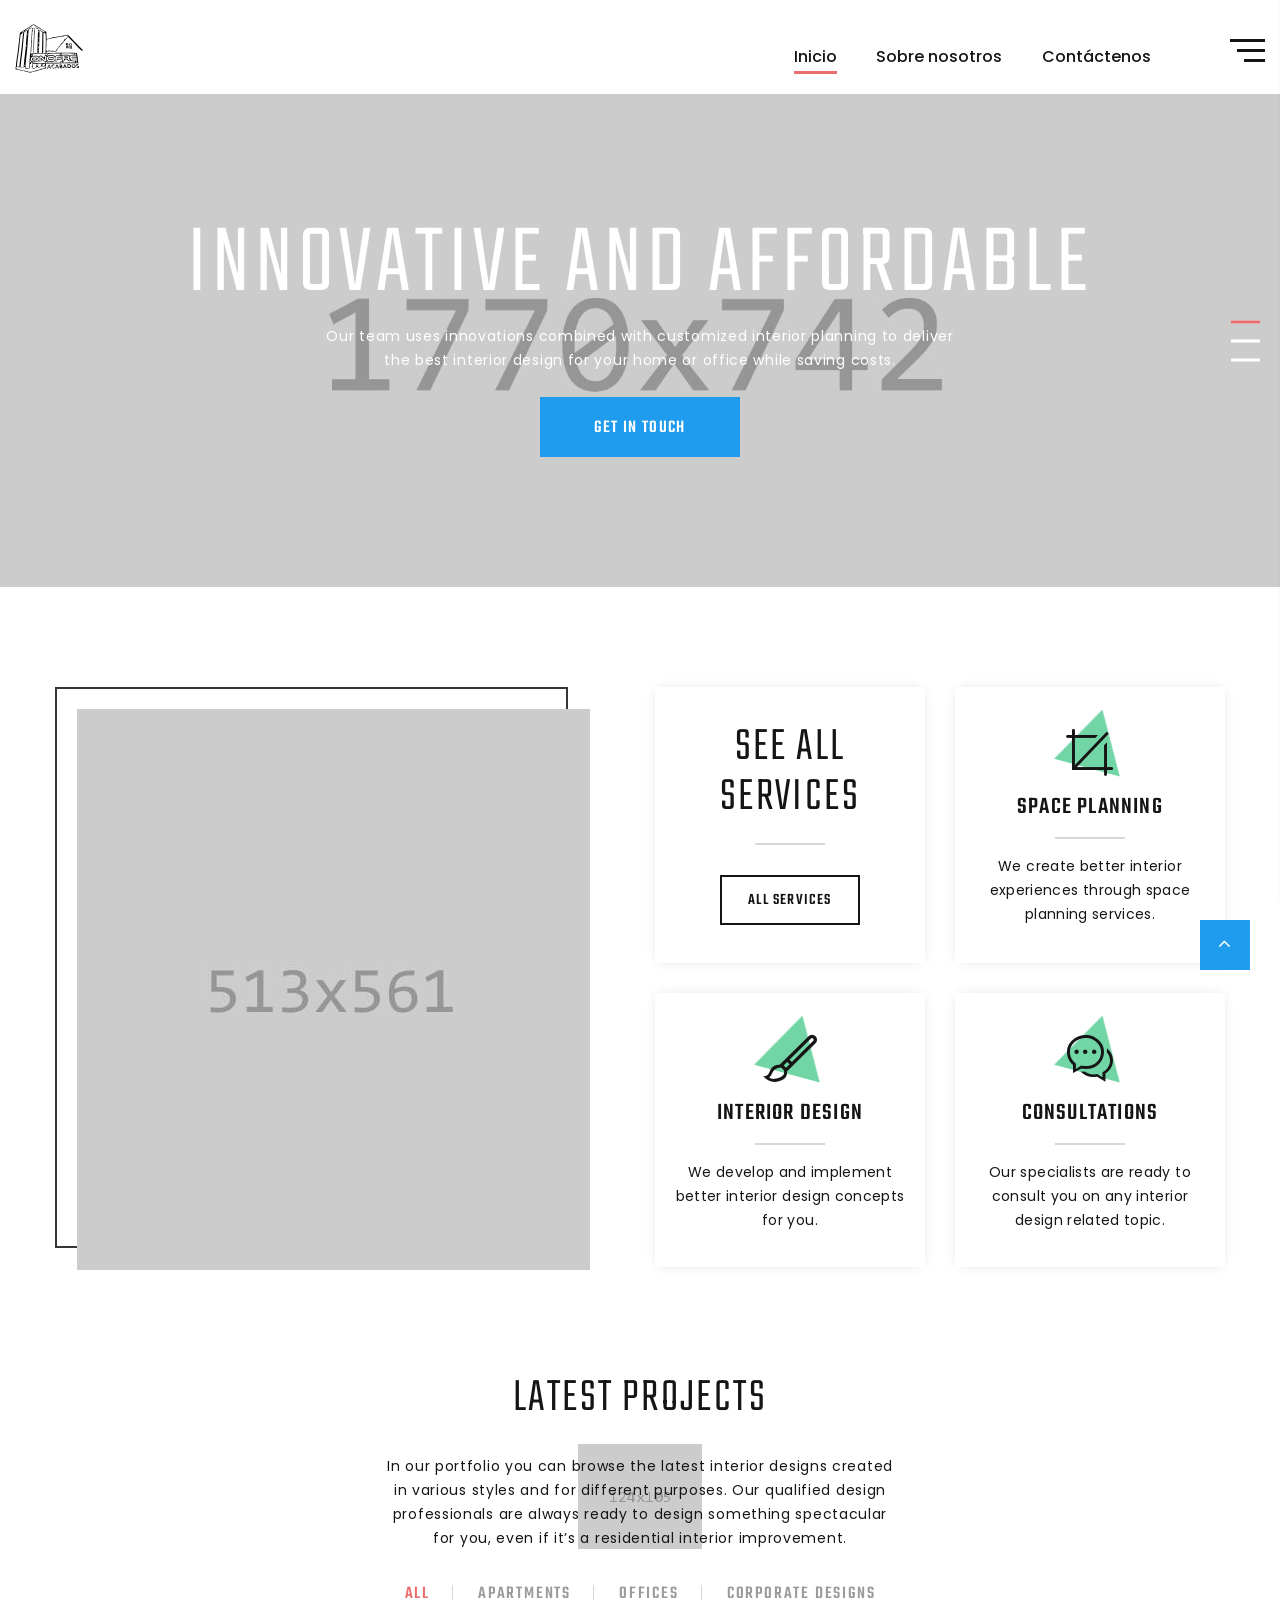
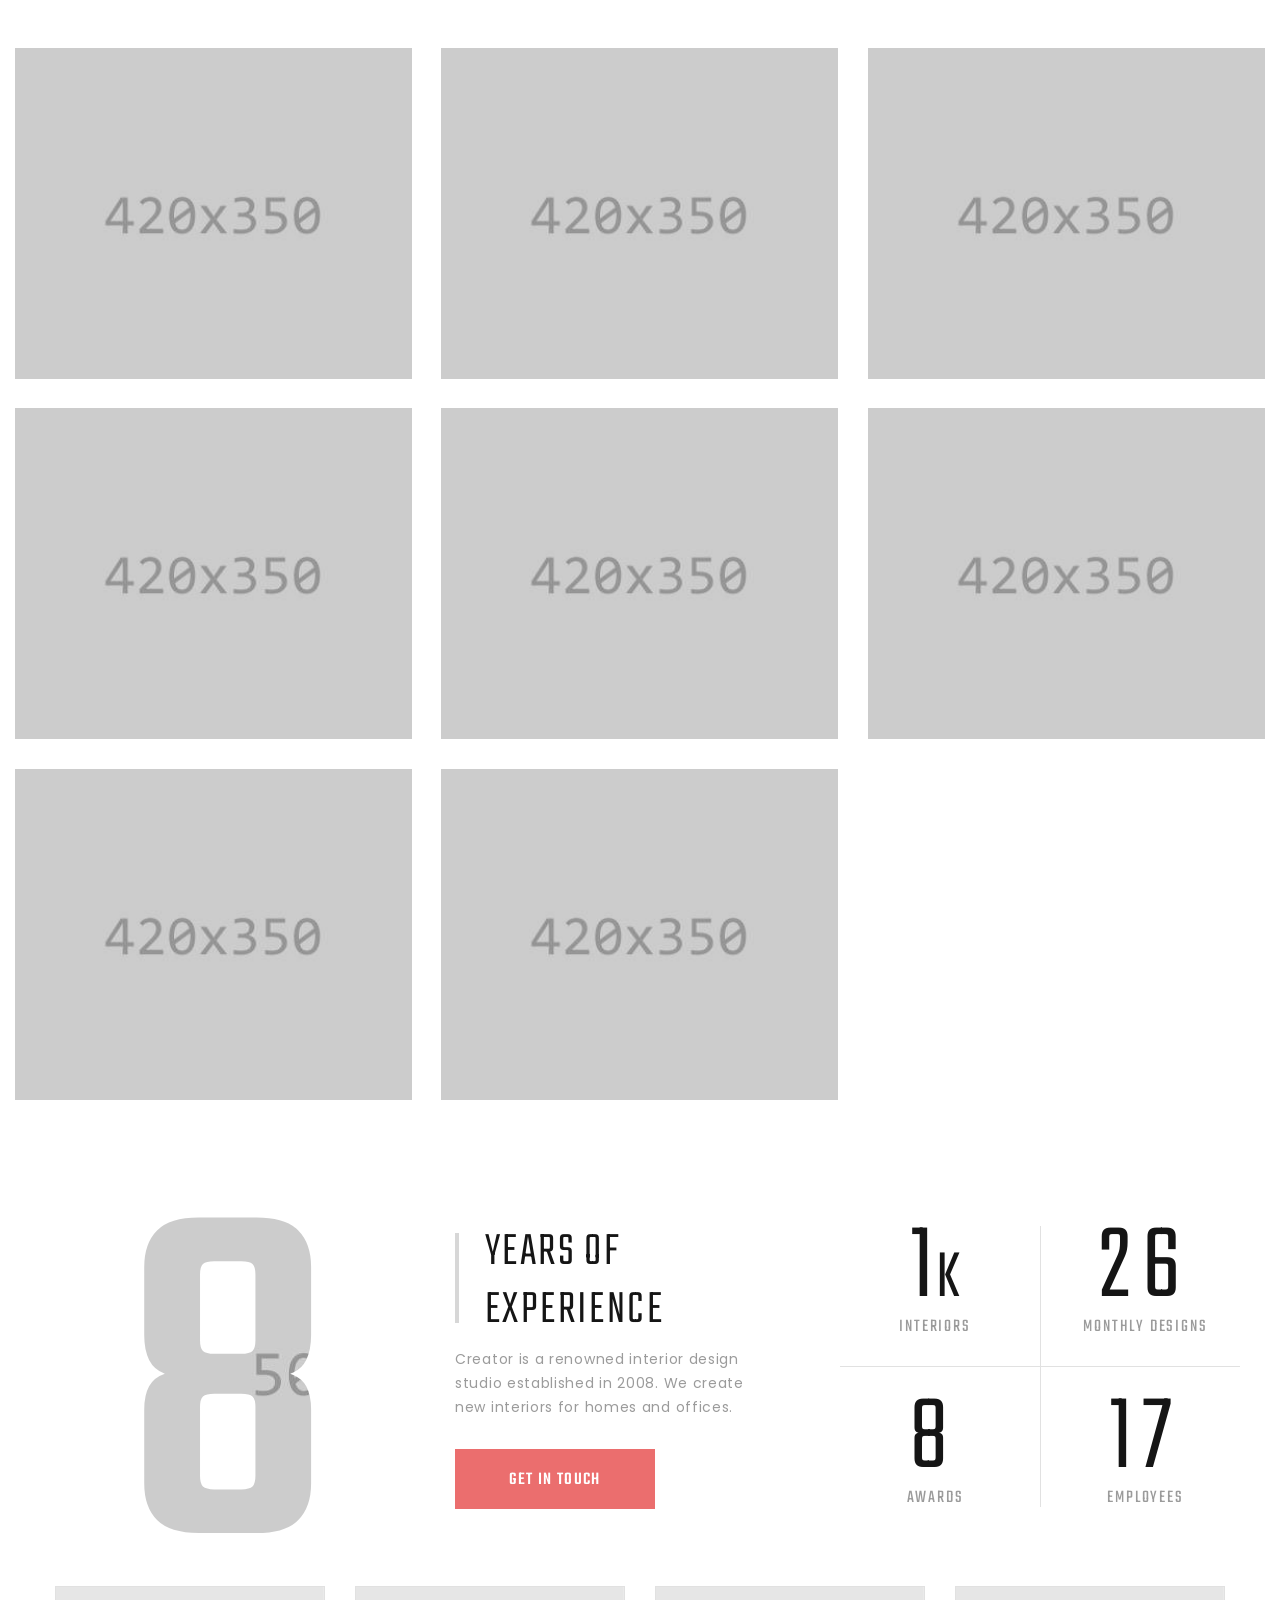
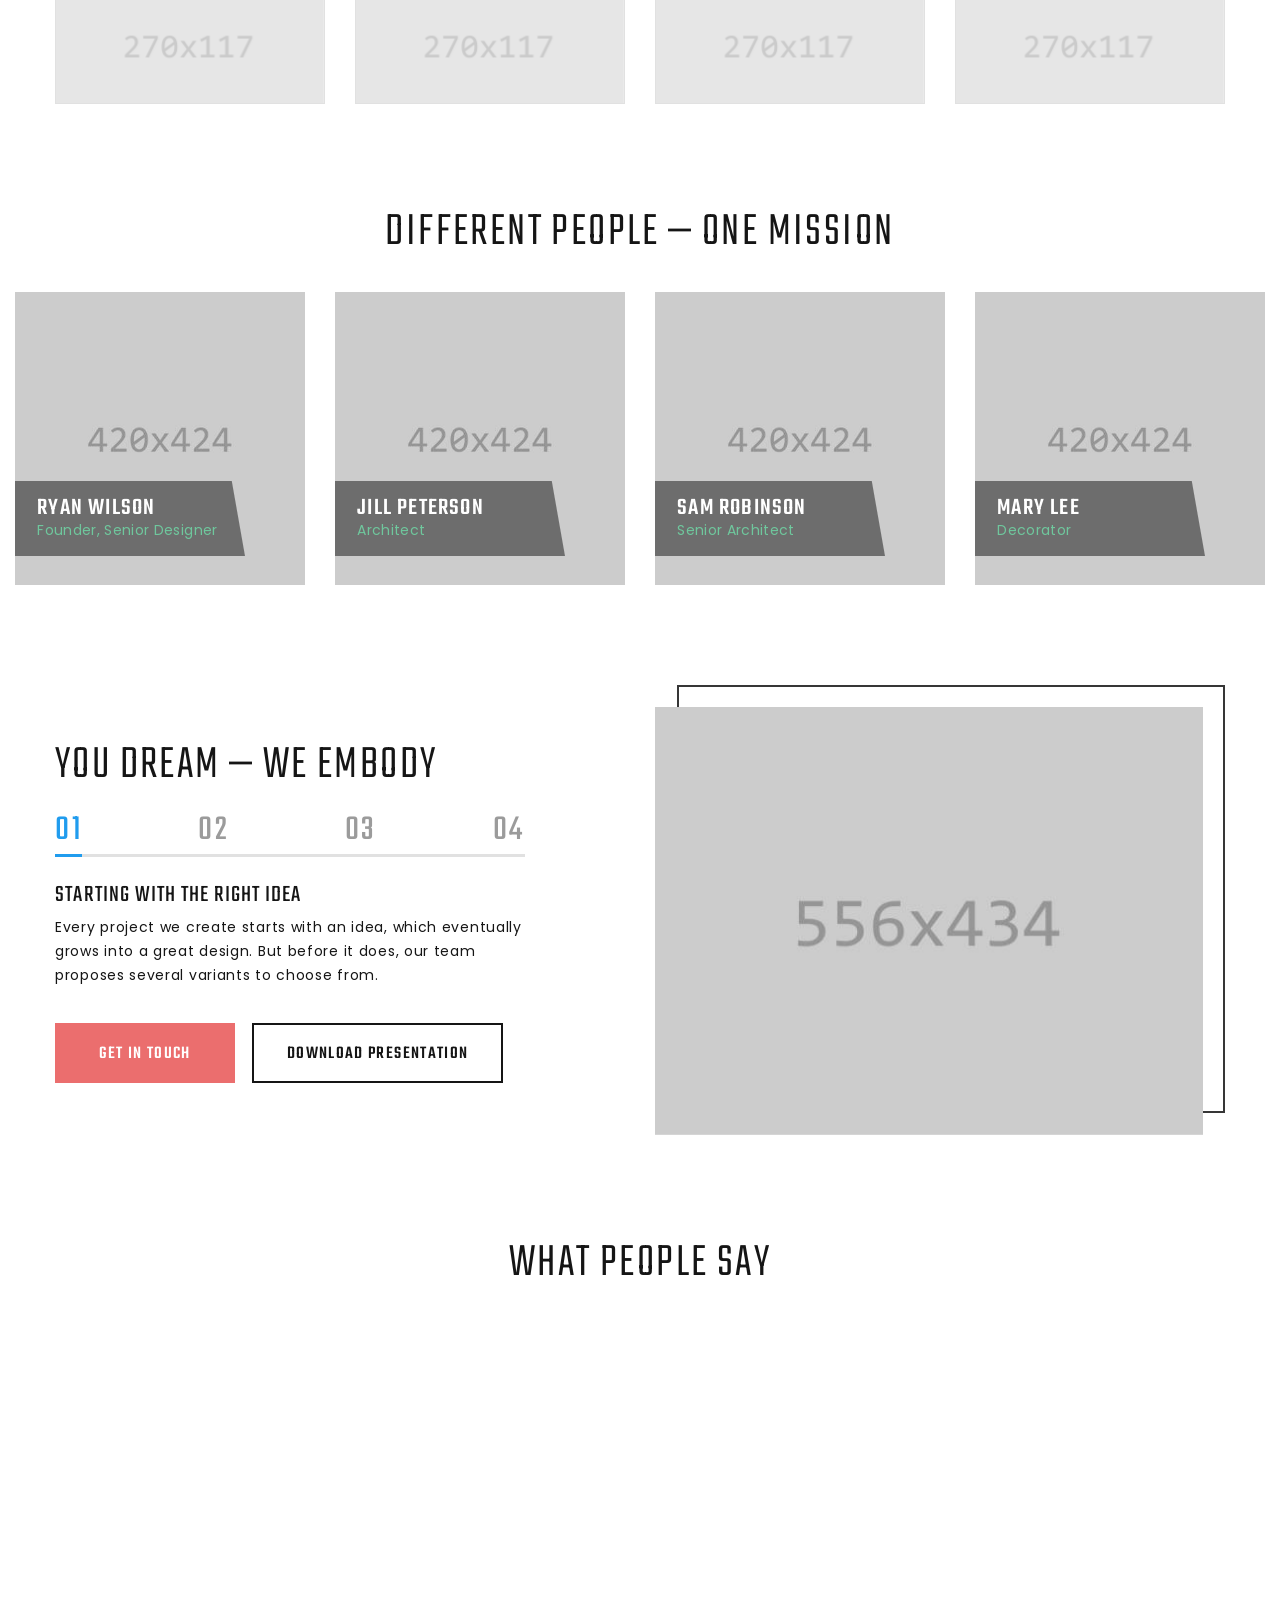
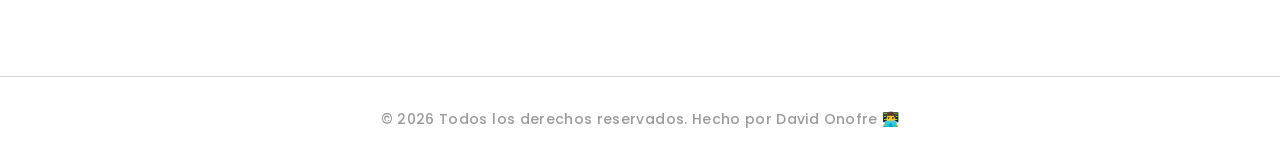
==== index.html @ a5a7d346 "Remove latest blog posts section from index.html" ====
<!DOCTYPE html>
<html class="wide wow-animation" lang="en">

<head>
  <title>Home</title>
  <meta name="format-detection" content="telephone=no">
  <meta name="viewport"
    content="width=device-width, height=device-height, initial-scale=1.0, maximum-scale=1.0, user-scalable=0">
  <meta http-equiv="X-UA-Compatible" content="IE=edge">
  <meta charset="utf-8">
  <link rel="icon" href="images/favicon.ico" type="image/x-icon">
  <!-- Stylesheets-->
  <link rel="stylesheet" type="text/css"
    href="//fonts.googleapis.com/css?family=Poppins:400,500%7CTeko:300,400,500%7CMaven+Pro:500">
  <link rel="stylesheet" href="css/bootstrap.css">
  <link rel="stylesheet" href="css/fonts.css">
  <link rel="stylesheet" href="css/style.css">
  <!--[if lt IE 10]>
    <div style="background: #212121; padding: 10px 0; box-shadow: 3px 3px 5px 0 rgba(0,0,0,.3); clear: both; text-align:center; position: relative; z-index:1;"><a href="http://windows.microsoft.com/en-US/internet-explorer/"><img src="images/ie8-panel/warning_bar_0000_us.jpg" border="0" height="42" width="820" alt="You are using an outdated browser. For a faster, safer browsing experience, upgrade for free today."></a></div>
    <script src="js/html5shiv.min.js"></script>
    <![endif]-->
</head>

<body>
  <div class="preloader">
    <div class="preloader-body">
      <div class="cssload-container"><span></span><span></span><span></span><span></span>
      </div>
    </div>
  </div>
  <div class="page">
    <!-- Page Header-->
    <header class="section page-header">
      <!-- RD Navbar-->
      <div class="rd-navbar-wrap">
        <nav class="rd-navbar rd-navbar-classic" data-layout="rd-navbar-fixed" data-sm-layout="rd-navbar-fixed"
          data-md-layout="rd-navbar-fixed" data-md-device-layout="rd-navbar-fixed" data-lg-layout="rd-navbar-static"
          data-lg-device-layout="rd-navbar-fixed" data-xl-layout="rd-navbar-static"
          data-xl-device-layout="rd-navbar-static" data-xxl-layout="rd-navbar-static"
          data-xxl-device-layout="rd-navbar-static" data-lg-stick-up-offset="46px" data-xl-stick-up-offset="46px"
          data-xxl-stick-up-offset="46px" data-lg-stick-up="true" data-xl-stick-up="true" data-xxl-stick-up="true">
          <div class="rd-navbar-main-outer">
            <div class="rd-navbar-main">
              <!-- RD Navbar Panel-->
              <div class="rd-navbar-panel">
                <!-- RD Navbar Toggle-->
                <button class="rd-navbar-toggle" data-rd-navbar-toggle=".rd-navbar-nav-wrap"><span></span></button>
                <!-- RD Navbar Brand-->
                <div class="rd-navbar-brand"><a class="brand" href="index.html"><img src="images/logo.svg" alt=""
                      width="229" height="43" /></a></div>
              </div>
              <div class="rd-navbar-main-element">
                <div class="rd-navbar-nav-wrap">
                  <!-- RD Navbar Nav-->
                  <ul class="rd-navbar-nav">
                    <li class="rd-nav-item active"><a class="rd-nav-link" href="index.html">Inicio</a>
                    </li>
                    <li class="rd-nav-item"><a class="rd-nav-link" href="about-us.html">Sobre nosotros</a>
                    </li>
                    <li class="rd-nav-item"><a class="rd-nav-link" href="contact-us.html">Contáctenos</a>
                    </li>
                  </ul>
                </div>
                <div class="rd-navbar-project-hamburger" data-rd-navbar-toggle=".rd-navbar-main">
                  <div class="project-hamburger"><span class="project-hamburger-arrow-top"></span><span
                      class="project-hamburger-arrow-center"></span><span class="project-hamburger-arrow-bottom"></span>
                  </div>
                  <div class="project-close"><span></span><span></span></div>
                </div>
              </div>
              <div class="rd-navbar-project rd-navbar-classic-project">
                <h4 class="text-spacing-50">Our Works</h4>
                <div class="rd-navbar-project-content rd-navbar-classic-project-content">
                  <div class="row" data-lightgallery="group">
                    <div class="col-12">
                      <!-- Thumbnail Classic-->
                      <article class="thumbnail thumbnail-mary">
                        <div class="thumbnail-mary-figure"><img src="images/gallery-image-1-330x240.jpg" alt=""
                            width="330" height="240" />
                        </div>
                        <div class="thumbnail-mary-caption"><a class="icon fl-bigmug-line-zoom60"
                            href="images/grid-gallery-4-1200x800-original.jpg" data-lightgallery="item"><img
                              src="images/gallery-image-1-330x240.jpg" alt="" width="330" height="240" /></a>
                        </div>
                      </article>
                    </div>
                    <div class="col-12">
                      <!-- Thumbnail Classic-->
                      <article class="thumbnail thumbnail-mary">
                        <div class="thumbnail-mary-figure"><img src="images/gallery-image-2-330x240.jpg" alt=""
                            width="330" height="240" />
                        </div>
                        <div class="thumbnail-mary-caption"><a class="icon fl-bigmug-line-zoom60"
                            href="images/fullwidth-masonry-gallery-10-1200x800-original.jpg"
                            data-lightgallery="item"><img src="images/gallery-image-2-330x240.jpg" alt="" width="330"
                              height="240" /></a>
                        </div>
                      </article>
                    </div>
                    <div class="col-12">
                      <!-- Thumbnail Classic-->
                      <article class="thumbnail thumbnail-mary">
                        <div class="thumbnail-mary-figure"><img src="images/gallery-image-3-330x240.jpg" alt=""
                            width="330" height="240" />
                        </div>
                        <div class="thumbnail-mary-caption"><a class="icon fl-bigmug-line-zoom60"
                            href="images/fullwidth-gallery-4-1200x800-original.jpg" data-lightgallery="item"><img
                              src="images/gallery-image-3-330x240.jpg" alt="" width="330" height="240" /></a>
                        </div>
                      </article>
                    </div>
                    <div class="col-12">
                      <!-- Thumbnail Classic-->
                      <article class="thumbnail thumbnail-mary">
                        <div class="thumbnail-mary-figure"><img src="images/gallery-image-4-330x240.jpg" alt=""
                            width="330" height="240" />
                        </div>
                        <div class="thumbnail-mary-caption"><a class="icon fl-bigmug-line-zoom60"
                            href="images/masonry-gallery-4-1200x800-original.jpg" data-lightgallery="item"><img
                              src="images/gallery-image-4-330x240.jpg" alt="" width="330" height="240" /></a>
                        </div>
                      </article>
                    </div>
                    <div class="col-12">
                      <!-- Thumbnail Classic-->
                      <article class="thumbnail thumbnail-mary">
                        <div class="thumbnail-mary-figure"><img src="images/gallery-image-5-330x240.jpg" alt=""
                            width="330" height="240" />
                        </div>
                        <div class="thumbnail-mary-caption"><a class="icon fl-bigmug-line-zoom60"
                            href="images/fullwidth-masonry-gallery-6-1200x800-original.jpg"
                            data-lightgallery="item"><img src="images/gallery-image-5-330x240.jpg" alt="" width="330"
                              height="240" /></a>
                        </div>
                      </article>
                    </div>
                  </div>
                </div>
              </div>
            </div>
          </div>
        </nav>
      </div>
    </header>
    <!-- Swiper-->
    <section class="section swiper-container swiper-slider swiper-slider-classic" data-loop="true" data-autoplay="5000"
      data-simulate-touch="true" data-direction="vertical" data-nav="false">
      <div class="swiper-wrapper text-center">
        <div class="swiper-slide context-dark" data-slide-bg="images/slider-1-slide-1-1770x742.jpg">
          <div class="swiper-slide-caption section-md">
            <div class="container">
              <h1 data-caption-animate="fadeInLeft" data-caption-delay="0">Innovative and affordable</h1>
              <p class="text-width-large" data-caption-animate="fadeInRight" data-caption-delay="100">Our team uses
                innovations combined with customized interior planning to deliver the best interior design for your home
                or office while saving costs.</p><a class="button button-primary button-ujarak" href="#"
                data-caption-animate="fadeInUp" data-caption-delay="200">Get in touch</a>
            </div>
          </div>
        </div>
        <div class="swiper-slide context-dark" data-slide-bg="images/slider-1-slide-2-1770x742.jpg">
          <div class="swiper-slide-caption section-md">
            <div class="container">
              <h1 data-caption-animate="fadeInLeft" data-caption-delay="0">Committed and professional</h1>
              <p class="text-width-large" data-caption-animate="fadeInRight" data-caption-delay="100">All our designers
                and architects are completely committed to the end result, while being fully professional in all aspects
                of interior planning and design.</p><a class="button button-primary button-ujarak" href="#"
                data-caption-animate="fadeInUp" data-caption-delay="200">Get in touch</a>
            </div>
          </div>
        </div>
        <div class="swiper-slide context-dark" data-slide-bg="images/slider-1-slide-3-1770x742.jpg">
          <div class="swiper-slide-caption section-md">
            <div class="container">
              <h1 data-caption-animate="fadeInLeft" data-caption-delay="0">Harmonious and cozy</h1>
              <p class="text-width-large" data-caption-animate="fadeInRight" data-caption-delay="100">We develop
                individual room concepts for private and commercial use. Our team focuses on the interior design of
                private living rooms, hotels, offices, and more.</p><a class="button button-primary button-ujarak"
                href="#" data-caption-animate="fadeInUp" data-caption-delay="200">Get in touch</a>
            </div>
          </div>
        </div>
      </div>
      <!-- Swiper Pagination-->
      <div class="swiper-pagination__module">
        <div class="swiper-pagination__fraction"><span class="swiper-pagination__fraction-index">00</span><span
            class="swiper-pagination__fraction-divider">/</span><span
            class="swiper-pagination__fraction-count">00</span></div>
        <div class="swiper-pagination__divider"></div>
        <div class="swiper-pagination"></div>
      </div>
    </section>

    <!-- See all services-->
    <section class="section section-sm section-first bg-default text-center">
      <div class="container">
        <div class="row row-30 justify-content-center">
          <div class="col-md-7 col-lg-5 col-xl-6 text-lg-left wow fadeInUp">
            <div class="figure-classic figure-classic-left"><img src="images/index-1-513x561.jpg" alt="" width="513"
                height="561" />
            </div>
          </div>
          <div class="col-lg-7 col-xl-6">
            <div class="row row-30">
              <div class="col-sm-6 wow fadeInRight">
                <article class="box-icon-modern box-icon-modern-custom">
                  <div>
                    <h3 class="box-icon-modern-big-title">See all services</h3>
                    <div class="box-icon-modern-decor"></div><a
                      class="button button-md button-default-outline-2 button-wapasha" href="#">All services</a>
                  </div>
                </article>
              </div>
              <div class="col-sm-6 wow fadeInRight" data-wow-delay=".1s">
                <article class="box-icon-modern box-icon-modern-2">
                  <div class="box-icon-modern-icon fl-bigmug-line-cropping1"></div>
                  <h5 class="box-icon-modern-title"><a href="#">Space planning</a></h5>
                  <div class="box-icon-modern-decor"></div>
                  <p class="box-icon-modern-text">We create better interior experiences through space planning services.
                  </p>
                </article>
              </div>
              <div class="col-sm-6 wow fadeInRight" data-wow-delay=".2s">
                <article class="box-icon-modern box-icon-modern-2">
                  <div class="box-icon-modern-icon fl-bigmug-line-paintbrush9"></div>
                  <h5 class="box-icon-modern-title"><a href="#">Interior design</a></h5>
                  <div class="box-icon-modern-decor"></div>
                  <p class="box-icon-modern-text">We develop and implement better interior design concepts for you.</p>
                </article>
              </div>
              <div class="col-sm-6 wow fadeInRight" data-wow-delay=".3s">
                <article class="box-icon-modern box-icon-modern-2">
                  <div class="box-icon-modern-icon fl-bigmug-line-chat55"></div>
                  <h5 class="box-icon-modern-title"><a href="#">Consultations</a></h5>
                  <div class="box-icon-modern-decor"></div>
                  <p class="box-icon-modern-text">Our specialists are ready to consult you on any interior design
                    related topic.</p>
                </article>
              </div>
            </div>
          </div>
        </div>
      </div>
    </section>

    <!-- Latest Projects-->
    <section class="section section-sm section-fluid bg-default text-center">
      <div class="container-fluid">
        <h3 class="wow fadeInLeft">Latest Projects</h3>
        <p class="quote-jean wow fadeInRight" data-wow-delay=".1s">In our portfolio you can browse the latest interior
          designs created in various styles and for different purposes. Our qualified design professionals are always
          ready to design something spectacular for you, even if it’s a residential interior improvement.</p>
        <div class="isotope-filters isotope-filters-horizontal">
          <button
            class="isotope-filters-toggle button button-md button-icon button-icon-right button-default-outline button-wapasha"
            data-custom-toggle="#isotope-3" data-custom-toggle-hide-on-blur="true"><span
              class="icon fa fa-caret-down"></span>Filter</button>
          <ul class="isotope-filters-list" id="isotope-3">
            <li><a class="active" href="#" data-isotope-filter="*" data-isotope-group="gallery">All</a></li>
            <li><a href="#" data-isotope-filter="Type 1" data-isotope-group="gallery">Apartments</a></li>
            <li><a href="#" data-isotope-filter="Type 2" data-isotope-group="gallery">Offices</a></li>
            <li><a href="#" data-isotope-filter="Type 3" data-isotope-group="gallery">Corporate designs</a></li>
          </ul>
        </div>
        <div class="row row-30 isotope" data-isotope-layout="fitRows" data-isotope-group="gallery"
          data-lightgallery="group">
          <div class="col-sm-6 col-lg-4 col-xxl-3 isotope-item wow fadeInLeft" data-filter="Type 3">
            <!-- Thumbnail Classic-->
            <article class="thumbnail thumbnail-classic thumbnail-md">
              <div class="thumbnail-classic-figure"><img src="images/fullwidth-gallery-1-420x350.jpg" alt="" width="420"
                  height="350" />
              </div>
              <div class="thumbnail-classic-caption">
                <div class="thumbnail-classic-title-wrap"><a class="icon fl-bigmug-line-zoom60"
                    href="images/fullwidth-gallery-1-1200x800-original.jpg" data-lightgallery="item"><img
                      src="images/fullwidth-gallery-1-420x350.jpg" alt="" width="420" height="350" /></a>
                  <h5 class="thumbnail-classic-title"><a href="#">379 Harvey Rd</a></h5>
                </div>
                <p class="thumbnail-classic-text">We work hard on every project to deliver top-notch interior design
                  concepts that satisfy your wishes.</p>
              </div>
            </article>
          </div>
          <div class="col-sm-6 col-lg-4 col-xxl-3 isotope-item wow fadeInLeft" data-filter="Type 2"
            data-wow-delay=".1s">
            <!-- Thumbnail Classic-->
            <article class="thumbnail thumbnail-classic thumbnail-md">
              <div class="thumbnail-classic-figure"><img src="images/fullwidth-gallery-2-420x350.jpg" alt="" width="420"
                  height="350" />
              </div>
              <div class="thumbnail-classic-caption">
                <div class="thumbnail-classic-title-wrap"><a class="icon fl-bigmug-line-zoom60"
                    href="images/fullwidth-gallery-2-1200x800-original.jpg" data-lightgallery="item"><img
                      src="images/fullwidth-gallery-2-420x350.jpg" alt="" width="420" height="350" /></a>
                  <h5 class="thumbnail-classic-title"><a href="#">64 James Ave</a></h5>
                </div>
                <p class="thumbnail-classic-text">We work hard on every project to deliver top-notch interior design
                  concepts that satisfy your wishes.</p>
              </div>
            </article>
          </div>
          <div class="col-sm-6 col-lg-4 col-xxl-3 isotope-item wow fadeInLeft" data-filter="Type 1"
            data-wow-delay=".2s">
            <!-- Thumbnail Classic-->
            <article class="thumbnail thumbnail-classic thumbnail-md">
              <div class="thumbnail-classic-figure"><img src="images/fullwidth-gallery-3-420x350.jpg" alt="" width="420"
                  height="350" />
              </div>
              <div class="thumbnail-classic-caption">
                <div class="thumbnail-classic-title-wrap"><a class="icon fl-bigmug-line-zoom60"
                    href="images/grid-gallery-1-1200x800-original.jpg" data-lightgallery="item"><img
                      src="images/fullwidth-gallery-3-420x350.jpg" alt="" width="420" height="350" /></a>
                  <h5 class="thumbnail-classic-title"><a href="#">861 E. Oklahoma Dr</a></h5>
                </div>
                <p class="thumbnail-classic-text">We work hard on every project to deliver top-notch interior design
                  concepts that satisfy your wishes.</p>
              </div>
            </article>
          </div>
          <div class="col-sm-6 col-lg-4 col-xxl-3 isotope-item wow fadeInLeft" data-filter="Type 3"
            data-wow-delay=".3s">
            <!-- Thumbnail Classic-->
            <article class="thumbnail thumbnail-classic thumbnail-md">
              <div class="thumbnail-classic-figure"><img src="images/fullwidth-gallery-4-420x350.jpg" alt="" width="420"
                  height="350" />
              </div>
              <div class="thumbnail-classic-caption">
                <div class="thumbnail-classic-title-wrap"><a class="icon fl-bigmug-line-zoom60"
                    href="images/fullwidth-gallery-4-1200x800-original.jpg" data-lightgallery="item"><img
                      src="images/fullwidth-gallery-4-420x350.jpg" alt="" width="420" height="350" /></a>
                  <h5 class="thumbnail-classic-title"><a href="#">14 Pulaski Str</a></h5>
                </div>
                <p class="thumbnail-classic-text">We work hard on every project to deliver top-notch interior design
                  concepts that satisfy your wishes.</p>
              </div>
            </article>
          </div>
          <div class="col-sm-6 col-lg-4 col-xxl-3 isotope-item wow fadeInRight" data-filter="Type 2">
            <!-- Thumbnail Classic-->
            <article class="thumbnail thumbnail-classic thumbnail-md">
              <div class="thumbnail-classic-figure"><img src="images/fullwidth-gallery-5-420x350.jpg" alt="" width="420"
                  height="350" />
              </div>
              <div class="thumbnail-classic-caption">
                <div class="thumbnail-classic-title-wrap"><a class="icon fl-bigmug-line-zoom60"
                    href="images/fullwidth-gallery-5-1200x800-original.jpg" data-lightgallery="item"><img
                      src="images/fullwidth-gallery-5-420x350.jpg" alt="" width="420" height="350" /></a>
                  <h5 class="thumbnail-classic-title"><a href="#">8381 Peg Shop Str</a></h5>
                </div>
                <p class="thumbnail-classic-text">We work hard on every project to deliver top-notch interior design
                  concepts that satisfy your wishes.</p>
              </div>
            </article>
          </div>
          <div class="col-sm-6 col-lg-4 col-xxl-3 isotope-item wow fadeInRight" data-filter="Type 1"
            data-wow-delay=".1s">
            <!-- Thumbnail Classic-->
            <article class="thumbnail thumbnail-classic thumbnail-md">
              <div class="thumbnail-classic-figure"><img src="images/fullwidth-gallery-6-420x350.jpg" alt="" width="420"
                  height="350" />
              </div>
              <div class="thumbnail-classic-caption">
                <div class="thumbnail-classic-title-wrap"><a class="icon fl-bigmug-line-zoom60"
                    href="images/fullwidth-gallery-6-1200x800-original.jpg" data-lightgallery="item"><img
                      src="images/fullwidth-gallery-6-420x350.jpg" alt="" width="420" height="350" /></a>
                  <h5 class="thumbnail-classic-title"><a href="#">830 Bridge Str</a></h5>
                </div>
                <p class="thumbnail-classic-text">We work hard on every project to deliver top-notch interior design
                  concepts that satisfy your wishes.</p>
              </div>
            </article>
          </div>
          <div class="col-sm-6 col-lg-4 col-xxl-3 isotope-item wow fadeInRight" data-filter="Type 3"
            data-wow-delay=".2s">
            <!-- Thumbnail Classic-->
            <article class="thumbnail thumbnail-classic thumbnail-md">
              <div class="thumbnail-classic-figure"><img src="images/fullwidth-gallery-7-420x350.jpg" alt="" width="420"
                  height="350" />
              </div>
              <div class="thumbnail-classic-caption">
                <div class="thumbnail-classic-title-wrap"><a class="icon fl-bigmug-line-zoom60"
                    href="images/fullwidth-gallery-7-1200x800-original.jpg" data-lightgallery="item"><img
                      src="images/fullwidth-gallery-7-420x350.jpg" alt="" width="420" height="350" /></a>
                  <h5 class="thumbnail-classic-title"><a href="#">29 Water Ln</a></h5>
                </div>
                <p class="thumbnail-classic-text">We work hard on every project to deliver top-notch interior design
                  concepts that satisfy your wishes.</p>
              </div>
            </article>
          </div>
          <div class="col-sm-6 col-lg-4 col-xxl-3 isotope-item wow fadeInRight" data-filter="Type 2"
            data-wow-delay=".3s">
            <!-- Thumbnail Classic-->
            <article class="thumbnail thumbnail-classic thumbnail-md">
              <div class="thumbnail-classic-figure"><img src="images/fullwidth-gallery-8-420x350.jpg" alt="" width="420"
                  height="350" />
              </div>
              <div class="thumbnail-classic-caption">
                <div class="thumbnail-classic-title-wrap"><a class="icon fl-bigmug-line-zoom60"
                    href="images/fullwidth-gallery-8-1200x800-original.jpg" data-lightgallery="item"><img
                      src="images/fullwidth-gallery-8-420x350.jpg" alt="" width="420" height="350" /></a>
                  <h5 class="thumbnail-classic-title"><a href="#">7262 Blue Spring Dr</a></h5>
                </div>
                <p class="thumbnail-classic-text">We work hard on every project to deliver top-notch interior design
                  concepts that satisfy your wishes.</p>
              </div>
            </article>
          </div>
        </div>
      </div>
    </section>

    <!-- Years of experience-->
    <section class="section section-sm bg-default">
      <div class="container">
        <div class="row row-50 row-xl-24 justify-content-center align-items-center align-items-lg-start text-left">
          <div class="col-md-6 col-lg-5 col-xl-4 text-center"><a class="text-img" href="about-us.html"><span
                class="counter">10</span></a></div>
          <div class="col-sm-8 col-md-6 col-lg-5 col-xl-4">
            <div class="text-width-extra-small offset-top-lg-24 wow fadeInUp">
              <h3 class="title-decoration-lines-left">Years of experience</h3>
              <p class="text-gray-500">Creator is a renowned interior design studio established in 2008. We create new
                interiors for homes and offices.</p><a class="button button-secondary button-pipaluk" href="#">Get in
                touch</a>
            </div>
          </div>
          <div class="col-sm-10 col-md-8 col-lg-6 col-xl-4 wow fadeInRight" data-wow-delay=".1s">
            <div class="row justify-content-center border-2-column offset-top-xl-26">
              <div class="col-9 col-sm-6">
                <div class="counter-amy">
                  <div class="counter-amy-number"><span class="counter">2</span><span class="symbol">k</span>
                  </div>
                  <h6 class="counter-amy-title">Interiors</h6>
                </div>
              </div>
              <div class="col-9 col-sm-6">
                <div class="counter-amy">
                  <div class="counter-amy-number"><span class="counter">40</span>
                  </div>
                  <h6 class="counter-amy-title">Monthly designs</h6>
                </div>
              </div>
              <div class="col-9 col-sm-6">
                <div class="counter-amy">
                  <div class="counter-amy-number"><span class="counter">12</span>
                  </div>
                  <h6 class="counter-amy-title">Awards</h6>
                </div>
              </div>
              <div class="col-9 col-sm-6">
                <div class="counter-amy">
                  <div class="counter-amy-number"><span class="counter">26</span>
                  </div>
                  <h6 class="counter-amy-title">Employees</h6>
                </div>
              </div>
            </div>
          </div>
          <div class="col-lg-6 col-xl-12 align-self-center">
            <div class="row row-30 justify-content-center">
              <div class="col-sm-6 col-md-5 col-lg-6 col-xl-3 wow fadeInLeft"><a class="clients-classic" href="#"><img
                    src="images/clients-9-270x117.png" alt="" width="270" height="117" /></a></div>
              <div class="col-sm-6 col-md-5 col-lg-6 col-xl-3 wow fadeInLeft" data-wow-delay=".1s"><a
                  class="clients-classic" href="#"><img src="images/clients-10-270x117.png" alt="" width="270"
                    height="117" /></a></div>
              <div class="col-sm-6 col-md-5 col-lg-6 col-xl-3 wow fadeInLeft" data-wow-delay=".2s"><a
                  class="clients-classic" href="#"><img src="images/clients-3-270x117.png" alt="" width="270"
                    height="117" /></a></div>
              <div class="col-sm-6 col-md-5 col-lg-6 col-xl-3 wow fadeInLeft" data-wow-delay=".3s"><a
                  class="clients-classic" href="#"><img src="images/clients-11-270x117.png" alt="" width="270"
                    height="117" /></a></div>
            </div>
          </div>
        </div>
      </div>
    </section>

    <!-- Years of experience-->
    <section class="section section-sm section-fluid bg-default">
      <div class="container-fluid">
        <h3>Different people — one mission</h3>
        <div class="row row-sm row-30 justify-content-center">
          <div class="col-md-6 col-lg-5 col-xl-3 wow fadeInRight">
            <!-- Team Classic-->
            <article class="team-classic team-classic-lg"><a class="team-classic-figure" href="#"><img
                  src="images/team-11-420x424.jpg" alt="" width="420" height="424" /></a>
              <div class="team-classic-caption">
                <h5 class="team-classic-name"><a href="#">Ryan Wilson</a></h5>
                <p class="team-classic-status">Founder, Senior Designer</p>
              </div>
            </article>
          </div>
          <div class="col-md-6 col-lg-5 col-xl-3 wow fadeInRight" data-wow-delay=".1s">
            <!-- Team Classic-->
            <article class="team-classic team-classic-lg"><a class="team-classic-figure" href="#"><img
                  src="images/team-12-420x424.jpg" alt="" width="420" height="424" /></a>
              <div class="team-classic-caption">
                <h5 class="team-classic-name"><a href="#">Jill Peterson</a></h5>
                <p class="team-classic-status">Architect</p>
              </div>
            </article>
          </div>
          <div class="col-md-6 col-lg-5 col-xl-3 wow fadeInRight" data-wow-delay=".2s">
            <!-- Team Classic-->
            <article class="team-classic team-classic-lg"><a class="team-classic-figure" href="#"><img
                  src="images/team-13-420x424.jpg" alt="" width="420" height="424" /></a>
              <div class="team-classic-caption">
                <h5 class="team-classic-name"><a href="#">Sam Robinson</a></h5>
                <p class="team-classic-status">Senior Architect</p>
              </div>
            </article>
          </div>
          <div class="col-md-6 col-lg-5 col-xl-3 wow fadeInRight" data-wow-delay=".3s">
            <!-- Team Classic-->
            <article class="team-classic team-classic-lg"><a class="team-classic-figure" href="#"><img
                  src="images/team-14-420x424.jpg" alt="" width="420" height="424" /></a>
              <div class="team-classic-caption">
                <h5 class="team-classic-name"><a href="#">Mary Lee</a></h5>
                <p class="team-classic-status">Decorator</p>
              </div>
            </article>
          </div>
        </div>
      </div>
    </section>

    <!-- You dream — we embody-->
    <section class="section section-sm bg-default text-md-left">
      <div class="container">
        <div class="row row-50 align-items-center justify-content-center justify-content-xl-between">
          <div class="col-lg-6 col-xl-5 wow fadeInLeft">
            <h3>You dream — we embody</h3>
            <!-- Bootstrap tabs-->
            <div class="tabs-custom tabs-horizontal tabs-line tabs-line-big text-center text-md-left" id="tabs-6">
              <!-- Nav tabs-->
              <ul class="nav nav-tabs">
                <li class="nav-item" role="presentation"><a class="nav-link nav-link-big active" href="#tabs-6-1"
                    data-toggle="tab">01</a></li>
                <li class="nav-item" role="presentation"><a class="nav-link nav-link-big" href="#tabs-6-2"
                    data-toggle="tab">02</a></li>
                <li class="nav-item" role="presentation"><a class="nav-link nav-link-big" href="#tabs-6-3"
                    data-toggle="tab">03</a></li>
                <li class="nav-item" role="presentation"><a class="nav-link nav-link-big" href="#tabs-6-4"
                    data-toggle="tab">04</a></li>
              </ul>
              <!-- Tab panes-->
              <div class="tab-content">
                <div class="tab-pane fade show active" id="tabs-6-1">
                  <h5 class="font-weight-normal">Starting with the right idea</h5>
                  <p>Every project we create starts with an idea, which eventually grows into a great design. But before
                    it does, our team proposes several variants to choose from.</p>
                  <div class="group-md group-middle"><a class="button button-secondary button-pipaluk" href="#">Get in
                      touch</a><a class="button button-default-outline button-wapasha" href="#">Download
                      presentation</a></div>
                </div>
                <div class="tab-pane fade" id="tabs-6-2">
                  <h5 class="font-weight-normal">Developing the initial concept</h5>
                  <p>After choosing the right design idea, our team members cooperate with you to create the initial
                    concept, which will be a prototype of your final interior design.</p>
                  <div class="group-md group-middle"><a class="button button-secondary button-pipaluk" href="#">Get in
                      touch</a><a class="button button-default-outline button-wapasha" href="#">Download
                      presentation</a></div>
                </div>
                <div class="tab-pane fade" id="tabs-6-3">
                  <h5 class="font-weight-normal">Working on interior design implementation</h5>
                  <p>After completion of the previous stage, we move on to implementing our project and creating a
                    better interior design for your home or office.</p>
                  <div class="group-md group-middle"><a class="button button-secondary button-pipaluk" href="#">Get in
                      touch</a><a class="button button-default-outline button-wapasha" href="#">Download
                      presentation</a></div>
                </div>
                <div class="tab-pane fade" id="tabs-6-4">
                  <h5 class="font-weight-normal">Achieving the final result</h5>
                  <p>Finally, we discuss what you like and don’t like in your new interior and try to make sure
                    everything is done the way it should be so that you could enjoy your space.</p>
                  <div class="group-md group-middle"><a class="button button-secondary button-pipaluk" href="#">Get in
                      touch</a><a class="button button-default-outline button-wapasha" href="#">Download
                      presentation</a></div>
                </div>
              </div>
            </div>
          </div>
          <div class="col-lg-6 text-center wow fadeInUp" data-wow-delay=".1s">
            <div class="figure-classic figure-classic-right"><img src="images/index-2-556x434.jpg" alt="" width="556"
                height="434" />
            </div>
          </div>
        </div>
      </div>
    </section>

    <!-- What people Say-->
    <section class="section section-sm section-bottom-70 section-fluid bg-default">
      <div class="container-fluid">
        <h3>What people Say</h3>
        <div class="row row-50 row-sm">
          <div class="col-md-6 col-xl-4 wow fadeInRight">
            <!-- Quote Modern-->
            <article class="quote-modern quote-modern-custom">
              <div class="unit unit-spacing-md align-items-center">
                <div class="unit-left"><a class="quote-modern-figure" href="#"><img class="img-circles"
                      src="images/user-11-75x75.jpg" alt="" width="75" height="75" /></a></div>
                <div class="unit-body">
                  <h5 class="quote-modern-cite"><a href="#">Catherine Williams</a></h5>
                  <p class="quote-modern-status">Local shop owner</p>
                </div>
              </div>
              <div class="quote-modern-text">
                <p class="q">I chose Creator because of their knowledge, experience and attention to detail that has
                  proven invaluable to me in creating a superior finished project, which attracts more clients to my
                  shop.</p>
              </div>
            </article>
          </div>
          <div class="col-md-6 col-xl-4 wow fadeInRight" data-wow-delay=".1s">
            <!-- Quote Modern-->
            <article class="quote-modern quote-modern-custom">
              <div class="unit unit-spacing-md align-items-center">
                <div class="unit-left"><a class="quote-modern-figure" href="#"><img class="img-circles"
                      src="images/user-12-75x75.jpg" alt="" width="75" height="75" /></a></div>
                <div class="unit-body">
                  <h5 class="quote-modern-cite"><a href="#">Rupert Wood</a></h5>
                  <p class="quote-modern-status">House owner</p>
                </div>
              </div>
              <div class="quote-modern-text">
                <p class="q">This agency was highly recommended to me. The sensitivity, knowledge, vision and ultimate
                  execution this firm brought to the table was tremendous. Thank you for the amazing interior!</p>
              </div>
            </article>
          </div>
          <div class="col-md-6 col-xl-4 wow fadeInRight" data-wow-delay=".2s">
            <!-- Quote Modern-->
            <article class="quote-modern quote-modern-custom">
              <div class="unit unit-spacing-md align-items-center">
                <div class="unit-left"><a class="quote-modern-figure" href="#"><img class="img-circles"
                      src="images/user-20-75x75.jpg" alt="" width="75" height="75" /></a></div>
                <div class="unit-body">
                  <h5 class="quote-modern-cite"><a href="#">Samantha Brown</a></h5>
                  <p class="quote-modern-status">Freelancer</p>
                </div>
              </div>
              <div class="quote-modern-text">
                <p class="q">Your professional guidance gave me results that far exceeded my expectations. My clients
                  thoroughly enjoy the fun, relaxing ambience that the interior design creates. Thank you!</p>
              </div>
            </article>
          </div>
        </div>
      </div>
    </section>

    <hr>

    <div class="container footer-bottom-panel wow fadeInUp">
      <!-- Rights-->
      <p class="rights"><span>&copy;&nbsp;</span><span class="copyright-year"></span>&nbsp;Todos los
        derechos reservados.<span> Hecho&nbsp;por&nbsp;David&nbsp;Onofre&nbsp;👨‍💻</span>
      </p>
    </div>
    </footer>
  </div>
  <!-- Global Mailform Output-->
  <div class="snackbars" id="form-output-global"></div>
  <!-- Javascript-->
  <script src="js/core.min.js"></script>
  <script src="js/script.js"></script>
  <!-- coded by Himic-->
</body>

</html>
---- css/fonts.css ----
/*
*
* Fonts
*//*
*
* Font Awesome Icons 4.7.0
* --------------------------------------------------
*/@font-face {	font-family: 'FontAwesome';	src: url("../fonts/fontawesome-webfont.eot?v=4.7.0");	src: url("../fonts/fontawesome-webfont.eot?#iefix&v=4.7.0") format("embedded-opentype"), url("../fonts/fontawesome-webfont.woff2?v=4.7.0") format("woff2"), url("../fonts/fontawesome-webfont.woff?v=4.7.0") format("woff"), url("../fonts/fontawesome-webfont.ttf?v=4.7.0") format("truetype"), url("../fonts/fontawesome-webfont.svg?v=4.7.0#fontawesomeregular") format("svg");	font-weight: normal;	font-style: normal;}.fa {	display: inline-block;	font-family: 'FontAwesome';	font-size: inherit;	text-rendering: auto;	-webkit-font-smoothing: antialiased;	-moz-osx-font-smoothing: grayscale;}[class*='fa-']:before {	font-weight: 400;	font-family: 'FontAwesome';}/* makes the font 33% larger relative to the icon container */.fa-lg {	font-size: 1.33333333em;	line-height: 0.75em;	vertical-align: -15%;}.fa-2x {	font-size: 2em;}.fa-3x {	font-size: 3em;}.fa-4x {	font-size: 4em;}.fa-5x {	font-size: 5em;}.fa-fw {	width: 1.28571429em;	text-align: center;}.fa-ul {	padding-left: 0;	margin-left: 2.14285714em;	list-style-type: none;}.fa-ul > li {	position: relative;}.fa-li {	position: absolute;	left: -2.14285714em;	width: 2.14285714em;	top: 0.14285714em;	text-align: center;}.fa-li.fa-lg {	left: -1.85714286em;}.fa-border {	padding: .2em .25em .15em;	border: solid 0.08em #eeeeee;	border-radius: .1em;}.fa-pull-left {	float: left;}.fa-pull-right {	float: right;}.fa.fa-pull-left {	margin-right: .3em;}.fa.fa-pull-right {	margin-left: .3em;}/* Deprecated as of 4.4.0 */.pull-right {	float: right;}.pull-left {	float: left;}.fa.pull-left {	margin-right: .3em;}.fa.pull-right {	margin-left: .3em;}.fa-spin {	-webkit-animation: fa-spin 2s infinite linear;	animation: fa-spin 2s infinite linear;}.fa-pulse {	-webkit-animation: fa-spin 1s infinite steps(8);	animation: fa-spin 1s infinite steps(8);}@-webkit-keyframes fa-spin {	0% {		-webkit-transform: rotate(0deg);		transform: rotate(0deg);	}	100% {		-webkit-transform: rotate(359deg);		transform: rotate(359deg);	}}@keyframes fa-spin {	0% {		-webkit-transform: rotate(0deg);		transform: rotate(0deg);	}	100% {		-webkit-transform: rotate(359deg);		transform: rotate(359deg);	}}.fa-rotate-90 {	-ms-filter: "progid:DXImageTransform.Microsoft.BasicImage(rotation=1)";	-webkit-transform: rotate(90deg);	-ms-transform: rotate(90deg);	transform: rotate(90deg);}.fa-rotate-180 {	-ms-filter: "progid:DXImageTransform.Microsoft.BasicImage(rotation=2)";	-webkit-transform: rotate(180deg);	-ms-transform: rotate(180deg);	transform: rotate(180deg);}.fa-rotate-270 {	-ms-filter: "progid:DXImageTransform.Microsoft.BasicImage(rotation=3)";	-webkit-transform: rotate(270deg);	-ms-transform: rotate(270deg);	transform: rotate(270deg);}.fa-flip-horizontal {	-ms-filter: "progid:DXImageTransform.Microsoft.BasicImage(rotation=0, mirror=1)";	-webkit-transform: scale(-1, 1);	-ms-transform: scale(-1, 1);	transform: scale(-1, 1);}.fa-flip-vertical {	-ms-filter: "progid:DXImageTransform.Microsoft.BasicImage(rotation=2, mirror=1)";	-webkit-transform: scale(1, -1);	-ms-transform: scale(1, -1);	transform: scale(1, -1);}:root .fa-rotate-90,:root .fa-rotate-180,:root .fa-rotate-270,:root .fa-flip-horizontal,:root .fa-flip-vertical {	filter: none;}.fa-stack {	position: relative;	display: inline-block;	width: 2em;	height: 2em;	line-height: 2em;	vertical-align: middle;}.fa-stack-1x,.fa-stack-2x {	position: absolute;	left: 0;	width: 100%;	text-align: center;}.fa-stack-1x {	line-height: inherit;}.fa-stack-2x {	font-size: 2em;}.fa-inverse {	color: #ffffff;}/* Font Awesome uses the Unicode Private Use Area (PUA) to ensure screen
   readers do not read off random characters that represent icons */.fa-glass:before {	content: "\f000";}.fa-music:before {	content: "\f001";}.fa-search:before {	content: "\f002";}.fa-envelope-o:before {	content: "\f003";}.fa-heart:before {	content: "\f004";}.fa-star:before {	content: "\f005";}.fa-star-o:before {	content: "\f006";}.fa-user:before {	content: "\f007";}.fa-film:before {	content: "\f008";}.fa-th-large:before {	content: "\f009";}.fa-th:before {	content: "\f00a";}.fa-th-list:before {	content: "\f00b";}.fa-check:before {	content: "\f00c";}.fa-remove:before,.fa-close:before,.fa-times:before {	content: "\f00d";}.fa-search-plus:before {	content: "\f00e";}.fa-search-minus:before {	content: "\f010";}.fa-power-off:before {	content: "\f011";}.fa-signal:before {	content: "\f012";}.fa-gear:before,.fa-cog:before {	content: "\f013";}.fa-trash-o:before {	content: "\f014";}.fa-home:before {	content: "\f015";}.fa-file-o:before {	content: "\f016";}.fa-clock-o:before {	content: "\f017";}.fa-road:before {	content: "\f018";}.fa-download:before {	content: "\f019";}.fa-arrow-circle-o-down:before {	content: "\f01a";}.fa-arrow-circle-o-up:before {	content: "\f01b";}.fa-inbox:before {	content: "\f01c";}.fa-play-circle-o:before {	content: "\f01d";}.fa-rotate-right:before,.fa-repeat:before {	content: "\f01e";}.fa-refresh:before {	content: "\f021";}.fa-list-alt:before {	content: "\f022";}.fa-lock:before {	content: "\f023";}.fa-flag:before {	content: "\f024";}.fa-headphones:before {	content: "\f025";}.fa-volume-off:before {	content: "\f026";}.fa-volume-down:before {	content: "\f027";}.fa-volume-up:before {	content: "\f028";}.fa-qrcode:before {	content: "\f029";}.fa-barcode:before {	content: "\f02a";}.fa-tag:before {	content: "\f02b";}.fa-tags:before {	content: "\f02c";}.fa-book:before {	content: "\f02d";}.fa-bookmark:before {	content: "\f02e";}.fa-print:before {	content: "\f02f";}.fa-camera:before {	content: "\f030";}.fa-font:before {	content: "\f031";}.fa-bold:before {	content: "\f032";}.fa-italic:before {	content: "\f033";}.fa-text-height:before {	content: "\f034";}.fa-text-width:before {	content: "\f035";}.fa-align-left:before {	content: "\f036";}.fa-align-center:before {	content: "\f037";}.fa-align-right:before {	content: "\f038";}.fa-align-justify:before {	content: "\f039";}.fa-list:before {	content: "\f03a";}.fa-dedent:before,.fa-outdent:before {	content: "\f03b";}.fa-indent:before {	content: "\f03c";}.fa-video-camera:before {	content: "\f03d";}.fa-photo:before,.fa-image:before,.fa-picture-o:before {	content: "\f03e";}.fa-pencil:before {	content: "\f040";}.fa-map-marker:before {	content: "\f041";}.fa-adjust:before {	content: "\f042";}.fa-tint:before {	content: "\f043";}.fa-edit:before,.fa-pencil-square-o:before {	content: "\f044";}.fa-share-square-o:before {	content: "\f045";}.fa-check-square-o:before {	content: "\f046";}.fa-arrows:before {	content: "\f047";}.fa-step-backward:before {	content: "\f048";}.fa-fast-backward:before {	content: "\f049";}.fa-backward:before {	content: "\f04a";}.fa-play:before {	content: "\f04b";}.fa-pause:before {	content: "\f04c";}.fa-stop:before {	content: "\f04d";}.fa-forward:before {	content: "\f04e";}.fa-fast-forward:before {	content: "\f050";}.fa-step-forward:before {	content: "\f051";}.fa-eject:before {	content: "\f052";}.fa-chevron-left:before {	content: "\f053";}.fa-chevron-right:before {	content: "\f054";}.fa-plus-circle:before {	content: "\f055";}.fa-minus-circle:before {	content: "\f056";}.fa-times-circle:before {	content: "\f057";}.fa-check-circle:before {	content: "\f058";}.fa-question-circle:before {	content: "\f059";}.fa-info-circle:before {	content: "\f05a";}.fa-crosshairs:before {	content: "\f05b";}.fa-times-circle-o:before {	content: "\f05c";}.fa-check-circle-o:before {	content: "\f05d";}.fa-ban:before {	content: "\f05e";}.fa-arrow-left:before {	content: "\f060";}.fa-arrow-right:before {	content: "\f061";}.fa-arrow-up:before {	content: "\f062";}.fa-arrow-down:before {	content: "\f063";}.fa-mail-forward:before,.fa-share:before {	content: "\f064";}.fa-expand:before {	content: "\f065";}.fa-compress:before {	content: "\f066";}.fa-plus:before {	content: "\f067";}.fa-minus:before {	content: "\f068";}.fa-asterisk:before {	content: "\f069";}.fa-exclamation-circle:before {	content: "\f06a";}.fa-gift:before {	content: "\f06b";}.fa-leaf:before {	content: "\f06c";}.fa-fire:before {	content: "\f06d";}.fa-eye:before {	content: "\f06e";}.fa-eye-slash:before {	content: "\f070";}.fa-warning:before,.fa-exclamation-triangle:before {	content: "\f071";}.fa-plane:before {	content: "\f072";}.fa-calendar:before {	content: "\f073";}.fa-random:before {	content: "\f074";}.fa-comment:before {	content: "\f075";}.fa-magnet:before {	content: "\f076";}.fa-chevron-up:before {	content: "\f077";}.fa-chevron-down:before {	content: "\f078";}.fa-retweet:before {	content: "\f079";}.fa-shopping-cart:before {	content: "\f07a";}.fa-folder:before {	content: "\f07b";}.fa-folder-open:before {	content: "\f07c";}.fa-arrows-v:before {	content: "\f07d";}.fa-arrows-h:before {	content: "\f07e";}.fa-bar-chart-o:before,.fa-bar-chart:before {	content: "\f080";}.fa-twitter-square:before {	content: "\f081";}.fa-facebook-square:before {	content: "\f082";}.fa-camera-retro:before {	content: "\f083";}.fa-key:before {	content: "\f084";}.fa-gears:before,.fa-cogs:before {	content: "\f085";}.fa-comments:before {	content: "\f086";}.fa-thumbs-o-up:before {	content: "\f087";}.fa-thumbs-o-down:before {	content: "\f088";}.fa-star-half:before {	content: "\f089";}.fa-heart-o:before {	content: "\f08a";}.fa-sign-out:before {	content: "\f08b";}.fa-linkedin-square:before {	content: "\f08c";}.fa-thumb-tack:before {	content: "\f08d";}.fa-external-link:before {	content: "\f08e";}.fa-sign-in:before {	content: "\f090";}.fa-trophy:before {	content: "\f091";}.fa-github-square:before {	content: "\f092";}.fa-upload:before {	content: "\f093";}.fa-lemon-o:before {	content: "\f094";}.fa-phone:before {	content: "\f095";}.fa-square-o:before {	content: "\f096";}.fa-bookmark-o:before {	content: "\f097";}.fa-phone-square:before {	content: "\f098";}.fa-twitter:before {	content: "\f099";}.fa-facebook-f:before,.fa-facebook:before {	content: "\f09a";}.fa-github:before {	content: "\f09b";}.fa-unlock:before {	content: "\f09c";}.fa-credit-card:before {	content: "\f09d";}.fa-feed:before,.fa-rss:before {	content: "\f09e";}.fa-hdd-o:before {	content: "\f0a0";}.fa-bullhorn:before {	content: "\f0a1";}.fa-bell:before {	content: "\f0f3";}.fa-certificate:before {	content: "\f0a3";}.fa-hand-o-right:before {	content: "\f0a4";}.fa-hand-o-left:before {	content: "\f0a5";}.fa-hand-o-up:before {	content: "\f0a6";}.fa-hand-o-down:before {	content: "\f0a7";}.fa-arrow-circle-left:before {	content: "\f0a8";}.fa-arrow-circle-right:before {	content: "\f0a9";}.fa-arrow-circle-up:before {	content: "\f0aa";}.fa-arrow-circle-down:before {	content: "\f0ab";}.fa-globe:before {	content: "\f0ac";}.fa-wrench:before {	content: "\f0ad";}.fa-tasks:before {	content: "\f0ae";}.fa-filter:before {	content: "\f0b0";}.fa-briefcase:before {	content: "\f0b1";}.fa-arrows-alt:before {	content: "\f0b2";}.fa-group:before,.fa-users:before {	content: "\f0c0";}.fa-chain:before,.fa-link:before {	content: "\f0c1";}.fa-cloud:before {	content: "\f0c2";}.fa-flask:before {	content: "\f0c3";}.fa-cut:before,.fa-scissors:before {	content: "\f0c4";}.fa-copy:before,.fa-files-o:before {	content: "\f0c5";}.fa-paperclip:before {	content: "\f0c6";}.fa-save:before,.fa-floppy-o:before {	content: "\f0c7";}.fa-square:before {	content: "\f0c8";}.fa-navicon:before,.fa-reorder:before,.fa-bars:before {	content: "\f0c9";}.fa-list-ul:before {	content: "\f0ca";}.fa-list-ol:before {	content: "\f0cb";}.fa-strikethrough:before {	content: "\f0cc";}.fa-underline:before {	content: "\f0cd";}.fa-table:before {	content: "\f0ce";}.fa-magic:before {	content: "\f0d0";}.fa-truck:before {	content: "\f0d1";}.fa-pinterest:before {	content: "\f0d2";}.fa-pinterest-square:before {	content: "\f0d3";}.fa-google-plus-square:before {	content: "\f0d4";}.fa-google-plus:before {	content: "\f0d5";}.fa-money:before {	content: "\f0d6";}.fa-caret-down:before {	content: "\f0d7";}.fa-caret-up:before {	content: "\f0d8";}.fa-caret-left:before {	content: "\f0d9";}.fa-caret-right:before {	content: "\f0da";}.fa-columns:before {	content: "\f0db";}.fa-unsorted:before,.fa-sort:before {	content: "\f0dc";}.fa-sort-down:before,.fa-sort-desc:before {	content: "\f0dd";}.fa-sort-up:before,.fa-sort-asc:before {	content: "\f0de";}.fa-envelope:before {	content: "\f0e0";}.fa-linkedin:before {	content: "\f0e1";}.fa-rotate-left:before,.fa-undo:before {	content: "\f0e2";}.fa-legal:before,.fa-gavel:before {	content: "\f0e3";}.fa-dashboard:before,.fa-tachometer:before {	content: "\f0e4";}.fa-comment-o:before {	content: "\f0e5";}.fa-comments-o:before {	content: "\f0e6";}.fa-flash:before,.fa-bolt:before {	content: "\f0e7";}.fa-sitemap:before {	content: "\f0e8";}.fa-umbrella:before {	content: "\f0e9";}.fa-paste:before,.fa-clipboard:before {	content: "\f0ea";}.fa-lightbulb-o:before {	content: "\f0eb";}.fa-exchange:before {	content: "\f0ec";}.fa-cloud-download:before {	content: "\f0ed";}.fa-cloud-upload:before {	content: "\f0ee";}.fa-user-md:before {	content: "\f0f0";}.fa-stethoscope:before {	content: "\f0f1";}.fa-suitcase:before {	content: "\f0f2";}.fa-bell-o:before {	content: "\f0a2";}.fa-coffee:before {	content: "\f0f4";}.fa-cutlery:before {	content: "\f0f5";}.fa-file-text-o:before {	content: "\f0f6";}.fa-building-o:before {	content: "\f0f7";}.fa-hospital-o:before {	content: "\f0f8";}.fa-ambulance:before {	content: "\f0f9";}.fa-medkit:before {	content: "\f0fa";}.fa-fighter-jet:before {	content: "\f0fb";}.fa-beer:before {	content: "\f0fc";}.fa-h-square:before {	content: "\f0fd";}.fa-plus-square:before {	content: "\f0fe";}.fa-angle-double-left:before {	content: "\f100";}.fa-angle-double-right:before {	content: "\f101";}.fa-angle-double-up:before {	content: "\f102";}.fa-angle-double-down:before {	content: "\f103";}.fa-angle-left:before {	content: "\f104";}.fa-angle-right:before {	content: "\f105";}.fa-angle-up:before {	content: "\f106";}.fa-angle-down:before {	content: "\f107";}.fa-desktop:before {	content: "\f108";}.fa-laptop:before {	content: "\f109";}.fa-tablet:before {	content: "\f10a";}.fa-mobile-phone:before,.fa-mobile:before {	content: "\f10b";}.fa-circle-o:before {	content: "\f10c";}.fa-quote-left:before {	content: "\f10d";}.fa-quote-right:before {	content: "\f10e";}.fa-spinner:before {	content: "\f110";}.fa-circle:before {	content: "\f111";}.fa-mail-reply:before,.fa-reply:before {	content: "\f112";}.fa-github-alt:before {	content: "\f113";}.fa-folder-o:before {	content: "\f114";}.fa-folder-open-o:before {	content: "\f115";}.fa-smile-o:before {	content: "\f118";}.fa-frown-o:before {	content: "\f119";}.fa-meh-o:before {	content: "\f11a";}.fa-gamepad:before {	content: "\f11b";}.fa-keyboard-o:before {	content: "\f11c";}.fa-flag-o:before {	content: "\f11d";}.fa-flag-checkered:before {	content: "\f11e";}.fa-terminal:before {	content: "\f120";}.fa-code:before {	content: "\f121";}.fa-mail-reply-all:before,.fa-reply-all:before {	content: "\f122";}.fa-star-half-empty:before,.fa-star-half-full:before,.fa-star-half-o:before {	content: "\f123";}.fa-location-arrow:before {	content: "\f124";}.fa-crop:before {	content: "\f125";}.fa-code-fork:before {	content: "\f126";}.fa-unlink:before,.fa-chain-broken:before {	content: "\f127";}.fa-question:before {	content: "\f128";}.fa-info:before {	content: "\f129";}.fa-exclamation:before {	content: "\f12a";}.fa-superscript:before {	content: "\f12b";}.fa-subscript:before {	content: "\f12c";}.fa-eraser:before {	content: "\f12d";}.fa-puzzle-piece:before {	content: "\f12e";}.fa-microphone:before {	content: "\f130";}.fa-microphone-slash:before {	content: "\f131";}.fa-shield:before {	content: "\f132";}.fa-calendar-o:before {	content: "\f133";}.fa-fire-extinguisher:before {	content: "\f134";}.fa-rocket:before {	content: "\f135";}.fa-maxcdn:before {	content: "\f136";}.fa-chevron-circle-left:before {	content: "\f137";}.fa-chevron-circle-right:before {	content: "\f138";}.fa-chevron-circle-up:before {	content: "\f139";}.fa-chevron-circle-down:before {	content: "\f13a";}.fa-html5:before {	content: "\f13b";}.fa-css3:before {	content: "\f13c";}.fa-anchor:before {	content: "\f13d";}.fa-unlock-alt:before {	content: "\f13e";}.fa-bullseye:before {	content: "\f140";}.fa-ellipsis-h:before {	content: "\f141";}.fa-ellipsis-v:before {	content: "\f142";}.fa-rss-square:before {	content: "\f143";}.fa-play-circle:before {	content: "\f144";}.fa-ticket:before {	content: "\f145";}.fa-minus-square:before {	content: "\f146";}.fa-minus-square-o:before {	content: "\f147";}.fa-level-up:before {	content: "\f148";}.fa-level-down:before {	content: "\f149";}.fa-check-square:before {	content: "\f14a";}.fa-pencil-square:before {	content: "\f14b";}.fa-external-link-square:before {	content: "\f14c";}.fa-share-square:before {	content: "\f14d";}.fa-compass:before {	content: "\f14e";}.fa-toggle-down:before,.fa-caret-square-o-down:before {	content: "\f150";}.fa-toggle-up:before,.fa-caret-square-o-up:before {	content: "\f151";}.fa-toggle-right:before,.fa-caret-square-o-right:before {	content: "\f152";}.fa-euro:before,.fa-eur:before {	content: "\f153";}.fa-gbp:before {	content: "\f154";}.fa-dollar:before,.fa-usd:before {	content: "\f155";}.fa-rupee:before,.fa-inr:before {	content: "\f156";}.fa-cny:before,.fa-rmb:before,.fa-yen:before,.fa-jpy:before {	content: "\f157";}.fa-ruble:before,.fa-rouble:before,.fa-rub:before {	content: "\f158";}.fa-won:before,.fa-krw:before {	content: "\f159";}.fa-bitcoin:before,.fa-btc:before {	content: "\f15a";}.fa-file:before {	content: "\f15b";}.fa-file-text:before {	content: "\f15c";}.fa-sort-alpha-asc:before {	content: "\f15d";}.fa-sort-alpha-desc:before {	content: "\f15e";}.fa-sort-amount-asc:before {	content: "\f160";}.fa-sort-amount-desc:before {	content: "\f161";}.fa-sort-numeric-asc:before {	content: "\f162";}.fa-sort-numeric-desc:before {	content: "\f163";}.fa-thumbs-up:before {	content: "\f164";}.fa-thumbs-down:before {	content: "\f165";}.fa-youtube-square:before {	content: "\f166";}.fa-youtube:before {	content: "\f167";}.fa-xing:before {	content: "\f168";}.fa-xing-square:before {	content: "\f169";}.fa-youtube-play:before {	content: "\f16a";}.fa-dropbox:before {	content: "\f16b";}.fa-stack-overflow:before {	content: "\f16c";}.fa-instagram:before {	content: "\f16d";}.fa-flickr:before {	content: "\f16e";}.fa-adn:before {	content: "\f170";}.fa-bitbucket:before {	content: "\f171";}.fa-bitbucket-square:before {	content: "\f172";}.fa-tumblr:before {	content: "\f173";}.fa-tumblr-square:before {	content: "\f174";}.fa-long-arrow-down:before {	content: "\f175";}.fa-long-arrow-up:before {	content: "\f176";}.fa-long-arrow-left:before {	content: "\f177";}.fa-long-arrow-right:before {	content: "\f178";}.fa-apple:before {	content: "\f179";}.fa-windows:before {	content: "\f17a";}.fa-android:before {	content: "\f17b";}.fa-linux:before {	content: "\f17c";}.fa-dribbble:before {	content: "\f17d";}.fa-skype:before {	content: "\f17e";}.fa-foursquare:before {	content: "\f180";}.fa-trello:before {	content: "\f181";}.fa-female:before {	content: "\f182";}.fa-male:before {	content: "\f183";}.fa-gittip:before,.fa-gratipay:before {	content: "\f184";}.fa-sun-o:before {	content: "\f185";}.fa-moon-o:before {	content: "\f186";}.fa-archive:before {	content: "\f187";}.fa-bug:before {	content: "\f188";}.fa-vk:before {	content: "\f189";}.fa-weibo:before {	content: "\f18a";}.fa-renren:before {	content: "\f18b";}.fa-pagelines:before {	content: "\f18c";}.fa-stack-exchange:before {	content: "\f18d";}.fa-arrow-circle-o-right:before {	content: "\f18e";}.fa-arrow-circle-o-left:before {	content: "\f190";}.fa-toggle-left:before,.fa-caret-square-o-left:before {	content: "\f191";}.fa-dot-circle-o:before {	content: "\f192";}.fa-wheelchair:before {	content: "\f193";}.fa-vimeo-square:before {	content: "\f194";}.fa-turkish-lira:before,.fa-try:before {	content: "\f195";}.fa-plus-square-o:before {	content: "\f196";}.fa-space-shuttle:before {	content: "\f197";}.fa-slack:before {	content: "\f198";}.fa-envelope-square:before {	content: "\f199";}.fa-wordpress:before {	content: "\f19a";}.fa-openid:before {	content: "\f19b";}.fa-institution:before,.fa-bank:before,.fa-university:before {	content: "\f19c";}.fa-mortar-board:before,.fa-graduation-cap:before {	content: "\f19d";}.fa-yahoo:before {	content: "\f19e";}.fa-google:before {	content: "\f1a0";}.fa-reddit:before {	content: "\f1a1";}.fa-reddit-square:before {	content: "\f1a2";}.fa-stumbleupon-circle:before {	content: "\f1a3";}.fa-stumbleupon:before {	content: "\f1a4";}.fa-delicious:before {	content: "\f1a5";}.fa-digg:before {	content: "\f1a6";}.fa-pied-piper-pp:before {	content: "\f1a7";}.fa-pied-piper-alt:before {	content: "\f1a8";}.fa-drupal:before {	content: "\f1a9";}.fa-joomla:before {	content: "\f1aa";}.fa-language:before {	content: "\f1ab";}.fa-fax:before {	content: "\f1ac";}.fa-building:before {	content: "\f1ad";}.fa-child:before {	content: "\f1ae";}.fa-paw:before {	content: "\f1b0";}.fa-spoon:before {	content: "\f1b1";}.fa-cube:before {	content: "\f1b2";}.fa-cubes:before {	content: "\f1b3";}.fa-behance:before {	content: "\f1b4";}.fa-behance-square:before {	content: "\f1b5";}.fa-steam:before {	content: "\f1b6";}.fa-steam-square:before {	content: "\f1b7";}.fa-recycle:before {	content: "\f1b8";}.fa-automobile:before,.fa-car:before {	content: "\f1b9";}.fa-cab:before,.fa-taxi:before {	content: "\f1ba";}.fa-tree:before {	content: "\f1bb";}.fa-spotify:before {	content: "\f1bc";}.fa-deviantart:before {	content: "\f1bd";}.fa-soundcloud:before {	content: "\f1be";}.fa-database:before {	content: "\f1c0";}.fa-file-pdf-o:before {	content: "\f1c1";}.fa-file-word-o:before {	content: "\f1c2";}.fa-file-excel-o:before {	content: "\f1c3";}.fa-file-powerpoint-o:before {	content: "\f1c4";}.fa-file-photo-o:before,.fa-file-picture-o:before,.fa-file-image-o:before {	content: "\f1c5";}.fa-file-zip-o:before,.fa-file-archive-o:before {	content: "\f1c6";}.fa-file-sound-o:before,.fa-file-audio-o:before {	content: "\f1c7";}.fa-file-movie-o:before,.fa-file-video-o:before {	content: "\f1c8";}.fa-file-code-o:before {	content: "\f1c9";}.fa-vine:before {	content: "\f1ca";}.fa-codepen:before {	content: "\f1cb";}.fa-jsfiddle:before {	content: "\f1cc";}.fa-life-bouy:before,.fa-life-buoy:before,.fa-life-saver:before,.fa-support:before,.fa-life-ring:before {	content: "\f1cd";}.fa-circle-o-notch:before {	content: "\f1ce";}.fa-ra:before,.fa-resistance:before,.fa-rebel:before {	content: "\f1d0";}.fa-ge:before,.fa-empire:before {	content: "\f1d1";}.fa-git-square:before {	content: "\f1d2";}.fa-git:before {	content: "\f1d3";}.fa-y-combinator-square:before,.fa-yc-square:before,.fa-hacker-news:before {	content: "\f1d4";}.fa-tencent-weibo:before {	content: "\f1d5";}.fa-qq:before {	content: "\f1d6";}.fa-wechat:before,.fa-weixin:before {	content: "\f1d7";}.fa-send:before,.fa-paper-plane:before {	content: "\f1d8";}.fa-send-o:before,.fa-paper-plane-o:before {	content: "\f1d9";}.fa-history:before {	content: "\f1da";}.fa-circle-thin:before {	content: "\f1db";}.fa-header:before {	content: "\f1dc";}.fa-paragraph:before {	content: "\f1dd";}.fa-sliders:before {	content: "\f1de";}.fa-share-alt:before {	content: "\f1e0";}.fa-share-alt-square:before {	content: "\f1e1";}.fa-bomb:before {	content: "\f1e2";}.fa-soccer-ball-o:before,.fa-futbol-o:before {	content: "\f1e3";}.fa-tty:before {	content: "\f1e4";}.fa-binoculars:before {	content: "\f1e5";}.fa-plug:before {	content: "\f1e6";}.fa-slideshare:before {	content: "\f1e7";}.fa-twitch:before {	content: "\f1e8";}.fa-yelp:before {	content: "\f1e9";}.fa-newspaper-o:before {	content: "\f1ea";}.fa-wifi:before {	content: "\f1eb";}.fa-calculator:before {	content: "\f1ec";}.fa-paypal:before {	content: "\f1ed";}.fa-google-wallet:before {	content: "\f1ee";}.fa-cc-visa:before {	content: "\f1f0";}.fa-cc-mastercard:before {	content: "\f1f1";}.fa-cc-discover:before {	content: "\f1f2";}.fa-cc-amex:before {	content: "\f1f3";}.fa-cc-paypal:before {	content: "\f1f4";}.fa-cc-stripe:before {	content: "\f1f5";}.fa-bell-slash:before {	content: "\f1f6";}.fa-bell-slash-o:before {	content: "\f1f7";}.fa-trash:before {	content: "\f1f8";}.fa-copyright:before {	content: "\f1f9";}.fa-at:before {	content: "\f1fa";}.fa-eyedropper:before {	content: "\f1fb";}.fa-paint-brush:before {	content: "\f1fc";}.fa-birthday-cake:before {	content: "\f1fd";}.fa-area-chart:before {	content: "\f1fe";}.fa-pie-chart:before {	content: "\f200";}.fa-line-chart:before {	content: "\f201";}.fa-lastfm:before {	content: "\f202";}.fa-lastfm-square:before {	content: "\f203";}.fa-toggle-off:before {	content: "\f204";}.fa-toggle-on:before {	content: "\f205";}.fa-bicycle:before {	content: "\f206";}.fa-bus:before {	content: "\f207";}.fa-ioxhost:before {	content: "\f208";}.fa-angellist:before {	content: "\f209";}.fa-cc:before {	content: "\f20a";}.fa-shekel:before,.fa-sheqel:before,.fa-ils:before {	content: "\f20b";}.fa-meanpath:before {	content: "\f20c";}.fa-buysellads:before {	content: "\f20d";}.fa-connectdevelop:before {	content: "\f20e";}.fa-dashcube:before {	content: "\f210";}.fa-forumbee:before {	content: "\f211";}.fa-leanpub:before {	content: "\f212";}.fa-sellsy:before {	content: "\f213";}.fa-shirtsinbulk:before {	content: "\f214";}.fa-simplybuilt:before {	content: "\f215";}.fa-skyatlas:before {	content: "\f216";}.fa-cart-plus:before {	content: "\f217";}.fa-cart-arrow-down:before {	content: "\f218";}.fa-diamond:before {	content: "\f219";}.fa-ship:before {	content: "\f21a";}.fa-user-secret:before {	content: "\f21b";}.fa-motorcycle:before {	content: "\f21c";}.fa-street-view:before {	content: "\f21d";}.fa-heartbeat:before {	content: "\f21e";}.fa-venus:before {	content: "\f221";}.fa-mars:before {	content: "\f222";}.fa-mercury:before {	content: "\f223";}.fa-intersex:before,.fa-transgender:before {	content: "\f224";}.fa-transgender-alt:before {	content: "\f225";}.fa-venus-double:before {	content: "\f226";}.fa-mars-double:before {	content: "\f227";}.fa-venus-mars:before {	content: "\f228";}.fa-mars-stroke:before {	content: "\f229";}.fa-mars-stroke-v:before {	content: "\f22a";}.fa-mars-stroke-h:before {	content: "\f22b";}.fa-neuter:before {	content: "\f22c";}.fa-genderless:before {	content: "\f22d";}.fa-facebook-official:before {	content: "\f230";}.fa-pinterest-p:before {	content: "\f231";}.fa-whatsapp:before {	content: "\f232";}.fa-server:before {	content: "\f233";}.fa-user-plus:before {	content: "\f234";}.fa-user-times:before {	content: "\f235";}.fa-hotel:before,.fa-bed:before {	content: "\f236";}.fa-viacoin:before {	content: "\f237";}.fa-train:before {	content: "\f238";}.fa-subway:before {	content: "\f239";}.fa-medium:before {	content: "\f23a";}.fa-yc:before,.fa-y-combinator:before {	content: "\f23b";}.fa-optin-monster:before {	content: "\f23c";}.fa-opencart:before {	content: "\f23d";}.fa-expeditedssl:before {	content: "\f23e";}.fa-battery-4:before,.fa-battery:before,.fa-battery-full:before {	content: "\f240";}.fa-battery-3:before,.fa-battery-three-quarters:before {	content: "\f241";}.fa-battery-2:before,.fa-battery-half:before {	content: "\f242";}.fa-battery-1:before,.fa-battery-quarter:before {	content: "\f243";}.fa-battery-0:before,.fa-battery-empty:before {	content: "\f244";}.fa-mouse-pointer:before {	content: "\f245";}.fa-i-cursor:before {	content: "\f246";}.fa-object-group:before {	content: "\f247";}.fa-object-ungroup:before {	content: "\f248";}.fa-sticky-note:before {	content: "\f249";}.fa-sticky-note-o:before {	content: "\f24a";}.fa-cc-jcb:before {	content: "\f24b";}.fa-cc-diners-club:before {	content: "\f24c";}.fa-clone:before {	content: "\f24d";}.fa-balance-scale:before {	content: "\f24e";}.fa-hourglass-o:before {	content: "\f250";}.fa-hourglass-1:before,.fa-hourglass-start:before {	content: "\f251";}.fa-hourglass-2:before,.fa-hourglass-half:before {	content: "\f252";}.fa-hourglass-3:before,.fa-hourglass-end:before {	content: "\f253";}.fa-hourglass:before {	content: "\f254";}.fa-hand-grab-o:before,.fa-hand-rock-o:before {	content: "\f255";}.fa-hand-stop-o:before,.fa-hand-paper-o:before {	content: "\f256";}.fa-hand-scissors-o:before {	content: "\f257";}.fa-hand-lizard-o:before {	content: "\f258";}.fa-hand-spock-o:before {	content: "\f259";}.fa-hand-pointer-o:before {	content: "\f25a";}.fa-hand-peace-o:before {	content: "\f25b";}.fa-trademark:before {	content: "\f25c";}.fa-registered:before {	content: "\f25d";}.fa-creative-commons:before {	content: "\f25e";}.fa-gg:before {	content: "\f260";}.fa-gg-circle:before {	content: "\f261";}.fa-tripadvisor:before {	content: "\f262";}.fa-odnoklassniki:before {	content: "\f263";}.fa-odnoklassniki-square:before {	content: "\f264";}.fa-get-pocket:before {	content: "\f265";}.fa-wikipedia-w:before {	content: "\f266";}.fa-safari:before {	content: "\f267";}.fa-chrome:before {	content: "\f268";}.fa-firefox:before {	content: "\f269";}.fa-opera:before {	content: "\f26a";}.fa-internet-explorer:before {	content: "\f26b";}.fa-tv:before,.fa-television:before {	content: "\f26c";}.fa-contao:before {	content: "\f26d";}.fa-500px:before {	content: "\f26e";}.fa-amazon:before {	content: "\f270";}.fa-calendar-plus-o:before {	content: "\f271";}.fa-calendar-minus-o:before {	content: "\f272";}.fa-calendar-times-o:before {	content: "\f273";}.fa-calendar-check-o:before {	content: "\f274";}.fa-industry:before {	content: "\f275";}.fa-map-pin:before {	content: "\f276";}.fa-map-signs:before {	content: "\f277";}.fa-map-o:before {	content: "\f278";}.fa-map:before {	content: "\f279";}.fa-commenting:before {	content: "\f27a";}.fa-commenting-o:before {	content: "\f27b";}.fa-houzz:before {	content: "\f27c";}.fa-vimeo:before {	content: "\f27d";}.fa-black-tie:before {	content: "\f27e";}.fa-fonticons:before {	content: "\f280";}.fa-reddit-alien:before {	content: "\f281";}.fa-edge:before {	content: "\f282";}.fa-credit-card-alt:before {	content: "\f283";}.fa-codiepie:before {	content: "\f284";}.fa-modx:before {	content: "\f285";}.fa-fort-awesome:before {	content: "\f286";}.fa-usb:before {	content: "\f287";}.fa-product-hunt:before {	content: "\f288";}.fa-mixcloud:before {	content: "\f289";}.fa-scribd:before {	content: "\f28a";}.fa-pause-circle:before {	content: "\f28b";}.fa-pause-circle-o:before {	content: "\f28c";}.fa-stop-circle:before {	content: "\f28d";}.fa-stop-circle-o:before {	content: "\f28e";}.fa-shopping-bag:before {	content: "\f290";}.fa-shopping-basket:before {	content: "\f291";}.fa-hashtag:before {	content: "\f292";}.fa-bluetooth:before {	content: "\f293";}.fa-bluetooth-b:before {	content: "\f294";}.fa-percent:before {	content: "\f295";}.fa-gitlab:before {	content: "\f296";}.fa-wpbeginner:before {	content: "\f297";}.fa-wpforms:before {	content: "\f298";}.fa-envira:before {	content: "\f299";}.fa-universal-access:before {	content: "\f29a";}.fa-wheelchair-alt:before {	content: "\f29b";}.fa-question-circle-o:before {	content: "\f29c";}.fa-blind:before {	content: "\f29d";}.fa-audio-description:before {	content: "\f29e";}.fa-volume-control-phone:before {	content: "\f2a0";}.fa-braille:before {	content: "\f2a1";}.fa-assistive-listening-systems:before {	content: "\f2a2";}.fa-asl-interpreting:before,.fa-american-sign-language-interpreting:before {	content: "\f2a3";}.fa-deafness:before,.fa-hard-of-hearing:before,.fa-deaf:before {	content: "\f2a4";}.fa-glide:before {	content: "\f2a5";}.fa-glide-g:before {	content: "\f2a6";}.fa-signing:before,.fa-sign-language:before {	content: "\f2a7";}.fa-low-vision:before {	content: "\f2a8";}.fa-viadeo:before {	content: "\f2a9";}.fa-viadeo-square:before {	content: "\f2aa";}.fa-snapchat:before {	content: "\f2ab";}.fa-snapchat-ghost:before {	content: "\f2ac";}.fa-snapchat-square:before {	content: "\f2ad";}.fa-pied-piper:before {	content: "\f2ae";}.fa-first-order:before {	content: "\f2b0";}.fa-yoast:before {	content: "\f2b1";}.fa-themeisle:before {	content: "\f2b2";}.fa-google-plus-circle:before,.fa-google-plus-official:before {	content: "\f2b3";}.fa-fa:before,.fa-font-awesome:before {	content: "\f2b4";}.fa-handshake-o:before {	content: "\f2b5";}.fa-envelope-open:before {	content: "\f2b6";}.fa-envelope-open-o:before {	content: "\f2b7";}.fa-linode:before {	content: "\f2b8";}.fa-address-book:before {	content: "\f2b9";}.fa-address-book-o:before {	content: "\f2ba";}.fa-vcard:before,.fa-address-card:before {	content: "\f2bb";}.fa-vcard-o:before,.fa-address-card-o:before {	content: "\f2bc";}.fa-user-circle:before {	content: "\f2bd";}.fa-user-circle-o:before {	content: "\f2be";}.fa-user-o:before {	content: "\f2c0";}.fa-id-badge:before {	content: "\f2c1";}.fa-drivers-license:before,.fa-id-card:before {	content: "\f2c2";}.fa-drivers-license-o:before,.fa-id-card-o:before {	content: "\f2c3";}.fa-quora:before {	content: "\f2c4";}.fa-free-code-camp:before {	content: "\f2c5";}.fa-telegram:before {	content: "\f2c6";}.fa-thermometer-4:before,.fa-thermometer:before,.fa-thermometer-full:before {	content: "\f2c7";}.fa-thermometer-3:before,.fa-thermometer-three-quarters:before {	content: "\f2c8";}.fa-thermometer-2:before,.fa-thermometer-half:before {	content: "\f2c9";}.fa-thermometer-1:before,.fa-thermometer-quarter:before {	content: "\f2ca";}.fa-thermometer-0:before,.fa-thermometer-empty:before {	content: "\f2cb";}.fa-shower:before {	content: "\f2cc";}.fa-bathtub:before,.fa-s15:before,.fa-bath:before {	content: "\f2cd";}.fa-podcast:before {	content: "\f2ce";}.fa-window-maximize:before {	content: "\f2d0";}.fa-window-minimize:before {	content: "\f2d1";}.fa-window-restore:before {	content: "\f2d2";}.fa-times-rectangle:before,.fa-window-close:before {	content: "\f2d3";}.fa-times-rectangle-o:before,.fa-window-close-o:before {	content: "\f2d4";}.fa-bandcamp:before {	content: "\f2d5";}.fa-grav:before {	content: "\f2d6";}.fa-etsy:before {	content: "\f2d7";}.fa-imdb:before {	content: "\f2d8";}.fa-ravelry:before {	content: "\f2d9";}.fa-eercast:before {	content: "\f2da";}.fa-microchip:before {	content: "\f2db";}.fa-snowflake-o:before {	content: "\f2dc";}.fa-superpowers:before {	content: "\f2dd";}.fa-wpexplorer:before {	content: "\f2de";}.fa-meetup:before {	content: "\f2e0";}.sr-only {	position: absolute;	width: 1px;	height: 1px;	padding: 0;	margin: -1px;	overflow: hidden;	clip: rect(0, 0, 0, 0);	border: 0;}.sr-only-focusable:active,.sr-only-focusable:focus {	position: static;	width: auto;	height: auto;	margin: 0;	overflow: visible;	clip: auto;}/*
*
* Material Design Icons
* --------------------------------------------------
*/@font-face {	font-family: "Material Design Icons";	src: url("../fonts/materialdesignicons-webfont.eot?v=1.4.57");	src: url("../fonts/materialdesignicons-webfont.eot?#iefix&v=1.4.57") format("embedded-opentype"), url("../fonts/materialdesignicons-webfont.woff2?v=1.4.57") format("woff2"), url("../fonts/materialdesignicons-webfont.woff?v=1.4.57") format("woff"), url("../fonts/materialdesignicons-webfont.ttf?v=1.4.57") format("truetype"), url("../fonts/materialdesignicons-webfont.svg?v=1.4.57#materialdesigniconsregular") format("svg");	font-weight: normal;	font-style: normal;}.mdi {	display: inline-block;	font: normal normal normal 24px/1 "Material Design Icons";	font-size: inherit;	text-rendering: auto;	-webkit-font-smoothing: antialiased;	-moz-osx-font-smoothing: grayscale;	transform: translate(0, 0);}.mdi-access-point:before {	content: "\f101";}.mdi-access-point-network:before {	content: "\f102";}.mdi-account:before {	content: "\f103";}.mdi-account-alert:before {	content: "\f104";}.mdi-account-box:before {	content: "\f105";}.mdi-account-box-outline:before {	content: "\f106";}.mdi-account-check:before {	content: "\f107";}.mdi-account-circle:before {	content: "\f108";}.mdi-account-convert:before {	content: "\f109";}.mdi-account-key:before {	content: "\f10a";}.mdi-account-location:before {	content: "\f10b";}.mdi-account-minus:before {	content: "\f10c";}.mdi-account-multiple:before {	content: "\f10d";}.mdi-account-multiple-outline:before {	content: "\f10e";}.mdi-account-multiple-plus:before {	content: "\f10f";}.mdi-account-network:before {	content: "\f110";}.mdi-account-off:before {	content: "\f111";}.mdi-account-outline:before {	content: "\f112";}.mdi-account-plus:before {	content: "\f113";}.mdi-account-remove:before {	content: "\f114";}.mdi-account-search:before {	content: "\f115";}.mdi-account-star:before {	content: "\f116";}.mdi-account-star-variant:before {	content: "\f117";}.mdi-account-switch:before {	content: "\f118";}.mdi-adjust:before {	content: "\f119";}.mdi-air-conditioner:before {	content: "\f11a";}.mdi-airballoon:before {	content: "\f11b";}.mdi-airplane:before {	content: "\f11c";}.mdi-airplane-off:before {	content: "\f11d";}.mdi-airplay:before {	content: "\f11e";}.mdi-alarm:before {	content: "\f11f";}.mdi-alarm-check:before {	content: "\f120";}.mdi-alarm-multiple:before {	content: "\f121";}.mdi-alarm-off:before {	content: "\f122";}.mdi-alarm-plus:before {	content: "\f123";}.mdi-album:before {	content: "\f124";}.mdi-alert:before {	content: "\f125";}.mdi-alert-box:before {	content: "\f126";}.mdi-alert-circle:before {	content: "\f127";}.mdi-alert-octagon:before {	content: "\f128";}.mdi-alert-outline:before {	content: "\f129";}.mdi-alpha:before {	content: "\f12a";}.mdi-alphabetical:before {	content: "\f12b";}.mdi-amazon:before {	content: "\f12c";}.mdi-amazon-clouddrive:before {	content: "\f12d";}.mdi-ambulance:before {	content: "\f12e";}.mdi-anchor:before {	content: "\f12f";}.mdi-android:before {	content: "\f130";}.mdi-android-debug-bridge:before {	content: "\f131";}.mdi-android-studio:before {	content: "\f132";}.mdi-apple:before {	content: "\f133";}.mdi-apple-finder:before {	content: "\f134";}.mdi-apple-ios:before {	content: "\f135";}.mdi-apple-mobileme:before {	content: "\f136";}.mdi-apple-safari:before {	content: "\f137";}.mdi-appnet:before {	content: "\f138";}.mdi-apps:before {	content: "\f139";}.mdi-archive:before {	content: "\f13a";}.mdi-arrange-bring-forward:before {	content: "\f13b";}.mdi-arrange-bring-to-front:before {	content: "\f13c";}.mdi-arrange-send-backward:before {	content: "\f13d";}.mdi-arrange-send-to-back:before {	content: "\f13e";}.mdi-arrow-all:before {	content: "\f13f";}.mdi-arrow-bottom-drop-circle:before {	content: "\f140";}.mdi-arrow-bottom-left:before {	content: "\f141";}.mdi-arrow-bottom-right:before {	content: "\f142";}.mdi-arrow-collapse:before {	content: "\f143";}.mdi-arrow-down:before {	content: "\f144";}.mdi-arrow-down-bold:before {	content: "\f145";}.mdi-arrow-down-bold-circle:before {	content: "\f146";}.mdi-arrow-down-bold-circle-outline:before {	content: "\f147";}.mdi-arrow-down-bold-hexagon-outline:before {	content: "\f148";}.mdi-arrow-expand:before {	content: "\f149";}.mdi-arrow-left:before {	content: "\f14a";}.mdi-arrow-left-bold:before {	content: "\f14b";}.mdi-arrow-left-bold-circle:before {	content: "\f14c";}.mdi-arrow-left-bold-circle-outline:before {	content: "\f14d";}.mdi-arrow-left-bold-hexagon-outline:before {	content: "\f14e";}.mdi-arrow-right:before {	content: "\f14f";}.mdi-arrow-right-bold:before {	content: "\f150";}.mdi-arrow-right-bold-circle:before {	content: "\f151";}.mdi-arrow-right-bold-circle-outline:before {	content: "\f152";}.mdi-arrow-right-bold-hexagon-outline:before {	content: "\f153";}.mdi-arrow-top-left:before {	content: "\f154";}.mdi-arrow-top-right:before {	content: "\f155";}.mdi-arrow-up:before {	content: "\f156";}.mdi-arrow-up-bold:before {	content: "\f157";}.mdi-arrow-up-bold-circle:before {	content: "\f158";}.mdi-arrow-up-bold-circle-outline:before {	content: "\f159";}.mdi-arrow-up-bold-hexagon-outline:before {	content: "\f15a";}.mdi-assistant:before {	content: "\f15b";}.mdi-at:before {	content: "\f15c";}.mdi-attachment:before {	content: "\f15d";}.mdi-audiobook:before {	content: "\f15e";}.mdi-auto-fix:before {	content: "\f15f";}.mdi-auto-upload:before {	content: "\f160";}.mdi-autorenew:before {	content: "\f161";}.mdi-av-timer:before {	content: "\f162";}.mdi-baby:before {	content: "\f163";}.mdi-backburger:before {	content: "\f164";}.mdi-backspace:before {	content: "\f165";}.mdi-backup-restore:before {	content: "\f166";}.mdi-bank:before {	content: "\f167";}.mdi-barcode:before {	content: "\f168";}.mdi-barcode-scan:before {	content: "\f169";}.mdi-barley:before {	content: "\f16a";}.mdi-barrel:before {	content: "\f16b";}.mdi-basecamp:before {	content: "\f16c";}.mdi-basket:before {	content: "\f16d";}.mdi-basket-fill:before {	content: "\f16e";}.mdi-basket-unfill:before {	content: "\f16f";}.mdi-battery:before {	content: "\f170";}.mdi-battery-10:before {	content: "\f171";}.mdi-battery-20:before {	content: "\f172";}.mdi-battery-30:before {	content: "\f173";}.mdi-battery-40:before {	content: "\f174";}.mdi-battery-50:before {	content: "\f175";}.mdi-battery-60:before {	content: "\f176";}.mdi-battery-70:before {	content: "\f177";}.mdi-battery-80:before {	content: "\f178";}.mdi-battery-90:before {	content: "\f179";}.mdi-battery-alert:before {	content: "\f17a";}.mdi-battery-charging:before {	content: "\f17b";}.mdi-battery-charging-100:before {	content: "\f17c";}.mdi-battery-charging-20:before {	content: "\f17d";}.mdi-battery-charging-30:before {	content: "\f17e";}.mdi-battery-charging-40:before {	content: "\f17f";}.mdi-battery-charging-60:before {	content: "\f180";}.mdi-battery-charging-80:before {	content: "\f181";}.mdi-battery-charging-90:before {	content: "\f182";}.mdi-battery-minus:before {	content: "\f183";}.mdi-battery-negative:before {	content: "\f184";}.mdi-battery-outline:before {	content: "\f185";}.mdi-battery-plus:before {	content: "\f186";}.mdi-battery-positive:before {	content: "\f187";}.mdi-battery-unknown:before {	content: "\f188";}.mdi-beach:before {	content: "\f189";}.mdi-beaker:before {	content: "\f18a";}.mdi-beaker-empty:before {	content: "\f18b";}.mdi-beaker-empty-outline:before {	content: "\f18c";}.mdi-beaker-outline:before {	content: "\f18d";}.mdi-beats:before {	content: "\f18e";}.mdi-beer:before {	content: "\f18f";}.mdi-behance:before {	content: "\f190";}.mdi-bell:before {	content: "\f191";}.mdi-bell-off:before {	content: "\f192";}.mdi-bell-outline:before {	content: "\f193";}.mdi-bell-plus:before {	content: "\f194";}.mdi-bell-ring:before {	content: "\f195";}.mdi-bell-ring-outline:before {	content: "\f196";}.mdi-bell-sleep:before {	content: "\f197";}.mdi-beta:before {	content: "\f198";}.mdi-bike:before {	content: "\f199";}.mdi-bing:before {	content: "\f19a";}.mdi-binoculars:before {	content: "\f19b";}.mdi-bio:before {	content: "\f19c";}.mdi-biohazard:before {	content: "\f19d";}.mdi-bitbucket:before {	content: "\f19e";}.mdi-black-mesa:before {	content: "\f19f";}.mdi-blackberry:before {	content: "\f1a0";}.mdi-blender:before {	content: "\f1a1";}.mdi-blinds:before {	content: "\f1a2";}.mdi-block-helper:before {	content: "\f1a3";}.mdi-blogger:before {	content: "\f1a4";}.mdi-bluetooth:before {	content: "\f1a5";}.mdi-bluetooth-audio:before {	content: "\f1a6";}.mdi-bluetooth-connect:before {	content: "\f1a7";}.mdi-bluetooth-off:before {	content: "\f1a8";}.mdi-bluetooth-settings:before {	content: "\f1a9";}.mdi-bluetooth-transfer:before {	content: "\f1aa";}.mdi-blur:before {	content: "\f1ab";}.mdi-blur-linear:before {	content: "\f1ac";}.mdi-blur-off:before {	content: "\f1ad";}.mdi-blur-radial:before {	content: "\f1ae";}.mdi-bone:before {	content: "\f1af";}.mdi-book:before {	content: "\f1b0";}.mdi-book-multiple:before {	content: "\f1b1";}.mdi-book-multiple-variant:before {	content: "\f1b2";}.mdi-book-open:before {	content: "\f1b3";}.mdi-book-open-variant:before {	content: "\f1b4";}.mdi-book-variant:before {	content: "\f1b5";}.mdi-bookmark:before {	content: "\f1b6";}.mdi-bookmark-check:before {	content: "\f1b7";}.mdi-bookmark-music:before {	content: "\f1b8";}.mdi-bookmark-outline:before {	content: "\f1b9";}.mdi-bookmark-outline-plus:before {	content: "\f1ba";}.mdi-bookmark-plus:before {	content: "\f1bb";}.mdi-bookmark-remove:before {	content: "\f1bc";}.mdi-border-all:before {	content: "\f1bd";}.mdi-border-bottom:before {	content: "\f1be";}.mdi-border-color:before {	content: "\f1bf";}.mdi-border-horizontal:before {	content: "\f1c0";}.mdi-border-inside:before {	content: "\f1c1";}.mdi-border-left:before {	content: "\f1c2";}.mdi-border-none:before {	content: "\f1c3";}.mdi-border-outside:before {	content: "\f1c4";}.mdi-border-right:before {	content: "\f1c5";}.mdi-border-style:before {	content: "\f1c6";}.mdi-border-top:before {	content: "\f1c7";}.mdi-border-vertical:before {	content: "\f1c8";}.mdi-bowling:before {	content: "\f1c9";}.mdi-box:before {	content: "\f1ca";}.mdi-box-cutter:before {	content: "\f1cb";}.mdi-briefcase:before {	content: "\f1cc";}.mdi-briefcase-check:before {	content: "\f1cd";}.mdi-briefcase-download:before {	content: "\f1ce";}.mdi-briefcase-upload:before {	content: "\f1cf";}.mdi-brightness-1:before {	content: "\f1d0";}.mdi-brightness-2:before {	content: "\f1d1";}.mdi-brightness-3:before {	content: "\f1d2";}.mdi-brightness-4:before {	content: "\f1d3";}.mdi-brightness-5:before {	content: "\f1d4";}.mdi-brightness-6:before {	content: "\f1d5";}.mdi-brightness-7:before {	content: "\f1d6";}.mdi-brightness-auto:before {	content: "\f1d7";}.mdi-broom:before {	content: "\f1d8";}.mdi-brush:before {	content: "\f1d9";}.mdi-bug:before {	content: "\f1da";}.mdi-bulletin-board:before {	content: "\f1db";}.mdi-bullhorn:before {	content: "\f1dc";}.mdi-bus:before {	content: "\f1dd";}.mdi-cached:before {	content: "\f1de";}.mdi-cake:before {	content: "\f1df";}.mdi-cake-layered:before {	content: "\f1e0";}.mdi-cake-variant:before {	content: "\f1e1";}.mdi-calculator:before {	content: "\f1e2";}.mdi-calendar:before {	content: "\f1e3";}.mdi-calendar-blank:before {	content: "\f1e4";}.mdi-calendar-check:before {	content: "\f1e5";}.mdi-calendar-clock:before {	content: "\f1e6";}.mdi-calendar-multiple:before {	content: "\f1e7";}.mdi-calendar-multiple-check:before {	content: "\f1e8";}.mdi-calendar-plus:before {	content: "\f1e9";}.mdi-calendar-remove:before {	content: "\f1ea";}.mdi-calendar-text:before {	content: "\f1eb";}.mdi-calendar-today:before {	content: "\f1ec";}.mdi-call-made:before {	content: "\f1ed";}.mdi-call-merge:before {	content: "\f1ee";}.mdi-call-missed:before {	content: "\f1ef";}.mdi-call-received:before {	content: "\f1f0";}.mdi-call-split:before {	content: "\f1f1";}.mdi-camcorder:before {	content: "\f1f2";}.mdi-camcorder-box:before {	content: "\f1f3";}.mdi-camcorder-box-off:before {	content: "\f1f4";}.mdi-camcorder-off:before {	content: "\f1f5";}.mdi-camera:before {	content: "\f1f6";}.mdi-camera-enhance:before {	content: "\f1f7";}.mdi-camera-front:before {	content: "\f1f8";}.mdi-camera-front-variant:before {	content: "\f1f9";}.mdi-camera-iris:before {	content: "\f1fa";}.mdi-camera-party-mode:before {	content: "\f1fb";}.mdi-camera-rear:before {	content: "\f1fc";}.mdi-camera-rear-variant:before {	content: "\f1fd";}.mdi-camera-switch:before {	content: "\f1fe";}.mdi-camera-timer:before {	content: "\f1ff";}.mdi-candycane:before {	content: "\f200";}.mdi-car:before {	content: "\f201";}.mdi-car-battery:before {	content: "\f202";}.mdi-car-connected:before {	content: "\f203";}.mdi-car-wash:before {	content: "\f204";}.mdi-carrot:before {	content: "\f205";}.mdi-cart:before {	content: "\f206";}.mdi-cart-outline:before {	content: "\f207";}.mdi-cart-plus:before {	content: "\f208";}.mdi-case-sensitive-alt:before {	content: "\f209";}.mdi-cash:before {	content: "\f20a";}.mdi-cash-100:before {	content: "\f20b";}.mdi-cash-multiple:before {	content: "\f20c";}.mdi-cash-usd:before {	content: "\f20d";}.mdi-cast:before {	content: "\f20e";}.mdi-cast-connected:before {	content: "\f20f";}.mdi-castle:before {	content: "\f210";}.mdi-cat:before {	content: "\f211";}.mdi-cellphone:before {	content: "\f212";}.mdi-cellphone-android:before {	content: "\f213";}.mdi-cellphone-basic:before {	content: "\f214";}.mdi-cellphone-dock:before {	content: "\f215";}.mdi-cellphone-iphone:before {	content: "\f216";}.mdi-cellphone-link:before {	content: "\f217";}.mdi-cellphone-link-off:before {	content: "\f218";}.mdi-cellphone-settings:before {	content: "\f219";}.mdi-certificate:before {	content: "\f21a";}.mdi-chair-school:before {	content: "\f21b";}.mdi-chart-arc:before {	content: "\f21c";}.mdi-chart-areaspline:before {	content: "\f21d";}.mdi-chart-bar:before {	content: "\f21e";}.mdi-chart-histogram:before {	content: "\f21f";}.mdi-chart-line:before {	content: "\f220";}.mdi-chart-pie:before {	content: "\f221";}.mdi-check:before {	content: "\f222";}.mdi-check-all:before {	content: "\f223";}.mdi-checkbox-blank:before {	content: "\f224";}.mdi-checkbox-blank-circle:before {	content: "\f225";}.mdi-checkbox-blank-circle-outline:before {	content: "\f226";}.mdi-checkbox-blank-outline:before {	content: "\f227";}.mdi-checkbox-marked:before {	content: "\f228";}.mdi-checkbox-marked-circle:before {	content: "\f229";}.mdi-checkbox-marked-circle-outline:before {	content: "\f22a";}.mdi-checkbox-marked-outline:before {	content: "\f22b";}.mdi-checkbox-multiple-blank:before {	content: "\f22c";}.mdi-checkbox-multiple-blank-outline:before {	content: "\f22d";}.mdi-checkbox-multiple-marked:before {	content: "\f22e";}.mdi-checkbox-multiple-marked-outline:before {	content: "\f22f";}.mdi-checkerboard:before {	content: "\f230";}.mdi-chemical-weapon:before {	content: "\f231";}.mdi-chevron-double-down:before {	content: "\f232";}.mdi-chevron-double-left:before {	content: "\f233";}.mdi-chevron-double-right:before {	content: "\f234";}.mdi-chevron-double-up:before {	content: "\f235";}.mdi-chevron-down:before {	content: "\f236";}.mdi-chevron-left:before {	content: "\f237";}.mdi-chevron-right:before {	content: "\f238";}.mdi-chevron-up:before {	content: "\f239";}.mdi-church:before {	content: "\f23a";}.mdi-cisco-webex:before {	content: "\f23b";}.mdi-city:before {	content: "\f23c";}.mdi-clipboard:before {	content: "\f23d";}.mdi-clipboard-account:before {	content: "\f23e";}.mdi-clipboard-alert:before {	content: "\f23f";}.mdi-clipboard-arrow-down:before {	content: "\f240";}.mdi-clipboard-arrow-left:before {	content: "\f241";}.mdi-clipboard-check:before {	content: "\f242";}.mdi-clipboard-outline:before {	content: "\f243";}.mdi-clipboard-text:before {	content: "\f244";}.mdi-clippy:before {	content: "\f245";}.mdi-clock:before {	content: "\f246";}.mdi-clock-end:before {	content: "\f247";}.mdi-clock-fast:before {	content: "\f248";}.mdi-clock-in:before {	content: "\f249";}.mdi-clock-out:before {	content: "\f24a";}.mdi-clock-start:before {	content: "\f24b";}.mdi-close:before {	content: "\f24c";}.mdi-close-box:before {	content: "\f24d";}.mdi-close-box-outline:before {	content: "\f24e";}.mdi-close-circle:before {	content: "\f24f";}.mdi-close-circle-outline:before {	content: "\f250";}.mdi-close-network:before {	content: "\f251";}.mdi-close-octagon:before {	content: "\f252";}.mdi-close-octagon-outline:before {	content: "\f253";}.mdi-closed-caption:before {	content: "\f254";}.mdi-cloud:before {	content: "\f255";}.mdi-cloud-check:before {	content: "\f256";}.mdi-cloud-circle:before {	content: "\f257";}.mdi-cloud-download:before {	content: "\f258";}.mdi-cloud-outline:before {	content: "\f259";}.mdi-cloud-outline-off:before {	content: "\f25a";}.mdi-cloud-print:before {	content: "\f25b";}.mdi-cloud-print-outline:before {	content: "\f25c";}.mdi-cloud-upload:before {	content: "\f25d";}.mdi-code-array:before {	content: "\f25e";}.mdi-code-braces:before {	content: "\f25f";}.mdi-code-brackets:before {	content: "\f260";}.mdi-code-equal:before {	content: "\f261";}.mdi-code-greater-than:before {	content: "\f262";}.mdi-code-greater-than-or-equal:before {	content: "\f263";}.mdi-code-less-than:before {	content: "\f264";}.mdi-code-less-than-or-equal:before {	content: "\f265";}.mdi-code-not-equal:before {	content: "\f266";}.mdi-code-not-equal-variant:before {	content: "\f267";}.mdi-code-parentheses:before {	content: "\f268";}.mdi-code-string:before {	content: "\f269";}.mdi-code-tags:before {	content: "\f26a";}.mdi-codepen:before {	content: "\f26b";}.mdi-coffee:before {	content: "\f26c";}.mdi-coffee-to-go:before {	content: "\f26d";}.mdi-coin:before {	content: "\f26e";}.mdi-color-helper:before {	content: "\f26f";}.mdi-comment:before {	content: "\f270";}.mdi-comment-account:before {	content: "\f271";}.mdi-comment-account-outline:before {	content: "\f272";}.mdi-comment-alert:before {	content: "\f273";}.mdi-comment-alert-outline:before {	content: "\f274";}.mdi-comment-check:before {	content: "\f275";}.mdi-comment-check-outline:before {	content: "\f276";}.mdi-comment-multiple-outline:before {	content: "\f277";}.mdi-comment-outline:before {	content: "\f278";}.mdi-comment-plus-outline:before {	content: "\f279";}.mdi-comment-processing:before {	content: "\f27a";}.mdi-comment-processing-outline:before {	content: "\f27b";}.mdi-comment-question-outline:before {	content: "\f27c";}.mdi-comment-remove-outline:before {	content: "\f27d";}.mdi-comment-text:before {	content: "\f27e";}.mdi-comment-text-outline:before {	content: "\f27f";}.mdi-compare:before {	content: "\f280";}.mdi-compass:before {	content: "\f281";}.mdi-compass-outline:before {	content: "\f282";}.mdi-console:before {	content: "\f283";}.mdi-contact-mail:before {	content: "\f284";}.mdi-content-copy:before {	content: "\f285";}.mdi-content-cut:before {	content: "\f286";}.mdi-content-duplicate:before {	content: "\f287";}.mdi-content-paste:before {	content: "\f288";}.mdi-content-save:before {	content: "\f289";}.mdi-content-save-all:before {	content: "\f28a";}.mdi-contrast:before {	content: "\f28b";}.mdi-contrast-box:before {	content: "\f28c";}.mdi-contrast-circle:before {	content: "\f28d";}.mdi-cookie:before {	content: "\f28e";}.mdi-cow:before {	content: "\f28f";}.mdi-credit-card:before {	content: "\f290";}.mdi-credit-card-multiple:before {	content: "\f291";}.mdi-credit-card-scan:before {	content: "\f292";}.mdi-crop:before {	content: "\f293";}.mdi-crop-free:before {	content: "\f294";}.mdi-crop-landscape:before {	content: "\f295";}.mdi-crop-portrait:before {	content: "\f296";}.mdi-crop-square:before {	content: "\f297";}.mdi-crosshairs:before {	content: "\f298";}.mdi-crosshairs-gps:before {	content: "\f299";}.mdi-crown:before {	content: "\f29a";}.mdi-cube:before {	content: "\f29b";}.mdi-cube-outline:before {	content: "\f29c";}.mdi-cube-send:before {	content: "\f29d";}.mdi-cube-unfolded:before {	content: "\f29e";}.mdi-cup:before {	content: "\f29f";}.mdi-cup-water:before {	content: "\f2a0";}.mdi-currency-btc:before {	content: "\f2a1";}.mdi-currency-eur:before {	content: "\f2a2";}.mdi-currency-gbp:before {	content: "\f2a3";}.mdi-currency-inr:before {	content: "\f2a4";}.mdi-currency-ngn:before {	content: "\f2a5";}.mdi-currency-rub:before {	content: "\f2a6";}.mdi-currency-try:before {	content: "\f2a7";}.mdi-currency-usd:before {	content: "\f2a8";}.mdi-cursor-default:before {	content: "\f2a9";}.mdi-cursor-default-outline:before {	content: "\f2aa";}.mdi-cursor-move:before {	content: "\f2ab";}.mdi-cursor-pointer:before {	content: "\f2ac";}.mdi-database:before {	content: "\f2ad";}.mdi-database-minus:before {	content: "\f2ae";}.mdi-database-plus:before {	content: "\f2af";}.mdi-debug-step-into:before {	content: "\f2b0";}.mdi-debug-step-out:before {	content: "\f2b1";}.mdi-debug-step-over:before {	content: "\f2b2";}.mdi-decimal-decrease:before {	content: "\f2b3";}.mdi-decimal-increase:before {	content: "\f2b4";}.mdi-delete:before {	content: "\f2b5";}.mdi-delete-variant:before {	content: "\f2b6";}.mdi-delta:before {	content: "\f2b7";}.mdi-deskphone:before {	content: "\f2b8";}.mdi-desktop-mac:before {	content: "\f2b9";}.mdi-desktop-tower:before {	content: "\f2ba";}.mdi-details:before {	content: "\f2bb";}.mdi-deviantart:before {	content: "\f2bc";}.mdi-diamond:before {	content: "\f2bd";}.mdi-dice:before {	content: "\f2be";}.mdi-dice-1:before {	content: "\f2bf";}.mdi-dice-2:before {	content: "\f2c0";}.mdi-dice-3:before {	content: "\f2c1";}.mdi-dice-4:before {	content: "\f2c2";}.mdi-dice-5:before {	content: "\f2c3";}.mdi-dice-6:before {	content: "\f2c4";}.mdi-directions:before {	content: "\f2c5";}.mdi-disk-alert:before {	content: "\f2c6";}.mdi-disqus:before {	content: "\f2c7";}.mdi-disqus-outline:before {	content: "\f2c8";}.mdi-division:before {	content: "\f2c9";}.mdi-division-box:before {	content: "\f2ca";}.mdi-dns:before {	content: "\f2cb";}.mdi-domain:before {	content: "\f2cc";}.mdi-dots-horizontal:before {	content: "\f2cd";}.mdi-dots-vertical:before {	content: "\f2ce";}.mdi-download:before {	content: "\f2cf";}.mdi-drag:before {	content: "\f2d0";}.mdi-drag-horizontal:before {	content: "\f2d1";}.mdi-drag-vertical:before {	content: "\f2d2";}.mdi-drawing:before {	content: "\f2d3";}.mdi-drawing-box:before {	content: "\f2d4";}.mdi-dribbble:before {	content: "\f2d5";}.mdi-dribbble-box:before {	content: "\f2d6";}.mdi-drone:before {	content: "\f2d7";}.mdi-dropbox:before {	content: "\f2d8";}.mdi-drupal:before {	content: "\f2d9";}.mdi-duck:before {	content: "\f2da";}.mdi-dumbbell:before {	content: "\f2db";}.mdi-earth:before {	content: "\f2dc";}.mdi-earth-off:before {	content: "\f2dd";}.mdi-edge:before {	content: "\f2de";}.mdi-eject:before {	content: "\f2df";}.mdi-elevation-decline:before {	content: "\f2e0";}.mdi-elevation-rise:before {	content: "\f2e1";}.mdi-elevator:before {	content: "\f2e2";}.mdi-email:before {	content: "\f2e3";}.mdi-email-open:before {	content: "\f2e4";}.mdi-email-outline:before {	content: "\f2e5";}.mdi-email-secure:before {	content: "\f2e6";}.mdi-emoticon:before {	content: "\f2e7";}.mdi-emoticon-cool:before {	content: "\f2e8";}.mdi-emoticon-devil:before {	content: "\f2e9";}.mdi-emoticon-happy:before {	content: "\f2ea";}.mdi-emoticon-neutral:before {	content: "\f2eb";}.mdi-emoticon-poop:before {	content: "\f2ec";}.mdi-emoticon-sad:before {	content: "\f2ed";}.mdi-emoticon-tongue:before {	content: "\f2ee";}.mdi-engine:before {	content: "\f2ef";}.mdi-engine-outline:before {	content: "\f2f0";}.mdi-equal:before {	content: "\f2f1";}.mdi-equal-box:before {	content: "\f2f2";}.mdi-eraser:before {	content: "\f2f3";}.mdi-escalator:before {	content: "\f2f4";}.mdi-ethernet:before {	content: "\f2f5";}.mdi-ethernet-cable:before {	content: "\f2f6";}.mdi-ethernet-cable-off:before {	content: "\f2f7";}.mdi-etsy:before {	content: "\f2f8";}.mdi-evernote:before {	content: "\f2f9";}.mdi-exclamation:before {	content: "\f2fa";}.mdi-exit-to-app:before {	content: "\f2fb";}.mdi-export:before {	content: "\f2fc";}.mdi-eye:before {	content: "\f2fd";}.mdi-eye-off:before {	content: "\f2fe";}.mdi-eyedropper:before {	content: "\f2ff";}.mdi-eyedropper-variant:before {	content: "\f300";}.mdi-facebook:before {	content: "\f301";}.mdi-facebook-box:before {	content: "\f302";}.mdi-facebook-messenger:before {	content: "\f303";}.mdi-factory:before {	content: "\f304";}.mdi-fan:before {	content: "\f305";}.mdi-fast-forward:before {	content: "\f306";}.mdi-fax:before {	content: "\f307";}.mdi-ferry:before {	content: "\f308";}.mdi-file:before {	content: "\f309";}.mdi-file-chart:before {	content: "\f30a";}.mdi-file-check:before {	content: "\f30b";}.mdi-file-cloud:before {	content: "\f30c";}.mdi-file-delimited:before {	content: "\f30d";}.mdi-file-document:before {	content: "\f30e";}.mdi-file-document-box:before {	content: "\f30f";}.mdi-file-excel:before {	content: "\f310";}.mdi-file-excel-box:before {	content: "\f311";}.mdi-file-export:before {	content: "\f312";}.mdi-file-find:before {	content: "\f313";}.mdi-file-image:before {	content: "\f314";}.mdi-file-import:before {	content: "\f315";}.mdi-file-lock:before {	content: "\f316";}.mdi-file-multiple:before {	content: "\f317";}.mdi-file-music:before {	content: "\f318";}.mdi-file-outline:before {	content: "\f319";}.mdi-file-pdf:before {	content: "\f31a";}.mdi-file-pdf-box:before {	content: "\f31b";}.mdi-file-powerpoint:before {	content: "\f31c";}.mdi-file-powerpoint-box:before {	content: "\f31d";}.mdi-file-presentation-box:before {	content: "\f31e";}.mdi-file-send:before {	content: "\f31f";}.mdi-file-video:before {	content: "\f320";}.mdi-file-word:before {	content: "\f321";}.mdi-file-word-box:before {	content: "\f322";}.mdi-file-xml:before {	content: "\f323";}.mdi-film:before {	content: "\f324";}.mdi-filmstrip:before {	content: "\f325";}.mdi-filmstrip-off:before {	content: "\f326";}.mdi-filter:before {	content: "\f327";}.mdi-filter-outline:before {	content: "\f328";}.mdi-filter-remove:before {	content: "\f329";}.mdi-filter-remove-outline:before {	content: "\f32a";}.mdi-filter-variant:before {	content: "\f32b";}.mdi-fingerprint:before {	content: "\f32c";}.mdi-fire:before {	content: "\f32d";}.mdi-firefox:before {	content: "\f32e";}.mdi-fish:before {	content: "\f32f";}.mdi-flag:before {	content: "\f330";}.mdi-flag-checkered:before {	content: "\f331";}.mdi-flag-outline:before {	content: "\f332";}.mdi-flag-outline-variant:before {	content: "\f333";}.mdi-flag-triangle:before {	content: "\f334";}.mdi-flag-variant:before {	content: "\f335";}.mdi-flash:before {	content: "\f336";}.mdi-flash-auto:before {	content: "\f337";}.mdi-flash-off:before {	content: "\f338";}.mdi-flashlight:before {	content: "\f339";}.mdi-flashlight-off:before {	content: "\f33a";}.mdi-flattr:before {	content: "\f33b";}.mdi-flip-to-back:before {	content: "\f33c";}.mdi-flip-to-front:before {	content: "\f33d";}.mdi-floppy:before {	content: "\f33e";}.mdi-flower:before {	content: "\f33f";}.mdi-folder:before {	content: "\f340";}.mdi-folder-account:before {	content: "\f341";}.mdi-folder-download:before {	content: "\f342";}.mdi-folder-google-drive:before {	content: "\f343";}.mdi-folder-image:before {	content: "\f344";}.mdi-folder-lock:before {	content: "\f345";}.mdi-folder-lock-open:before {	content: "\f346";}.mdi-folder-move:before {	content: "\f347";}.mdi-folder-multiple:before {	content: "\f348";}.mdi-folder-multiple-image:before {	content: "\f349";}.mdi-folder-multiple-outline:before {	content: "\f34a";}.mdi-folder-outline:before {	content: "\f34b";}.mdi-folder-plus:before {	content: "\f34c";}.mdi-folder-remove:before {	content: "\f34d";}.mdi-folder-upload:before {	content: "\f34e";}.mdi-food:before {	content: "\f34f";}.mdi-food-apple:before {	content: "\f350";}.mdi-food-variant:before {	content: "\f351";}.mdi-football:before {	content: "\f352";}.mdi-football-australian:before {	content: "\f353";}.mdi-football-helmet:before {	content: "\f354";}.mdi-format-align-center:before {	content: "\f355";}.mdi-format-align-justify:before {	content: "\f356";}.mdi-format-align-left:before {	content: "\f357";}.mdi-format-align-right:before {	content: "\f358";}.mdi-format-bold:before {	content: "\f359";}.mdi-format-clear:before {	content: "\f35a";}.mdi-format-color-fill:before {	content: "\f35b";}.mdi-format-float-center:before {	content: "\f35c";}.mdi-format-float-left:before {	content: "\f35d";}.mdi-format-float-none:before {	content: "\f35e";}.mdi-format-float-right:before {	content: "\f35f";}.mdi-format-header-1:before {	content: "\f360";}.mdi-format-header-2:before {	content: "\f361";}.mdi-format-header-3:before {	content: "\f362";}.mdi-format-header-4:before {	content: "\f363";}.mdi-format-header-5:before {	content: "\f364";}.mdi-format-header-6:before {	content: "\f365";}.mdi-format-header-decrease:before {	content: "\f366";}.mdi-format-header-equal:before {	content: "\f367";}.mdi-format-header-increase:before {	content: "\f368";}.mdi-format-header-pound:before {	content: "\f369";}.mdi-format-indent-decrease:before {	content: "\f36a";}.mdi-format-indent-increase:before {	content: "\f36b";}.mdi-format-italic:before {	content: "\f36c";}.mdi-format-line-spacing:before {	content: "\f36d";}.mdi-format-list-bulleted:before {	content: "\f36e";}.mdi-format-list-bulleted-type:before {	content: "\f36f";}.mdi-format-list-numbers:before {	content: "\f370";}.mdi-format-paint:before {	content: "\f371";}.mdi-format-paragraph:before {	content: "\f372";}.mdi-format-quote:before {	content: "\f373";}.mdi-format-size:before {	content: "\f374";}.mdi-format-strikethrough:before {	content: "\f375";}.mdi-format-strikethrough-variant:before {	content: "\f376";}.mdi-format-subscript:before {	content: "\f377";}.mdi-format-superscript:before {	content: "\f378";}.mdi-format-text:before {	content: "\f379";}.mdi-format-textdirection-l-to-r:before {	content: "\f37a";}.mdi-format-textdirection-r-to-l:before {	content: "\f37b";}.mdi-format-underline:before {	content: "\f37c";}.mdi-format-wrap-inline:before {	content: "\f37d";}.mdi-format-wrap-square:before {	content: "\f37e";}.mdi-format-wrap-tight:before {	content: "\f37f";}.mdi-format-wrap-top-bottom:before {	content: "\f380";}.mdi-forum:before {	content: "\f381";}.mdi-forward:before {	content: "\f382";}.mdi-foursquare:before {	content: "\f383";}.mdi-fridge:before {	content: "\f384";}.mdi-fridge-filled:before {	content: "\f385";}.mdi-fridge-filled-bottom:before {	content: "\f386";}.mdi-fridge-filled-top:before {	content: "\f387";}.mdi-fullscreen:before {	content: "\f388";}.mdi-fullscreen-exit:before {	content: "\f389";}.mdi-function:before {	content: "\f38a";}.mdi-gamepad:before {	content: "\f38b";}.mdi-gamepad-variant:before {	content: "\f38c";}.mdi-gas-station:before {	content: "\f38d";}.mdi-gate:before {	content: "\f38e";}.mdi-gauge:before {	content: "\f38f";}.mdi-gavel:before {	content: "\f390";}.mdi-gender-female:before {	content: "\f391";}.mdi-gender-male:before {	content: "\f392";}.mdi-gender-male-female:before {	content: "\f393";}.mdi-gender-transgender:before {	content: "\f394";}.mdi-ghost:before {	content: "\f395";}.mdi-gift:before {	content: "\f396";}.mdi-git:before {	content: "\f397";}.mdi-github-box:before {	content: "\f398";}.mdi-github-circle:before {	content: "\f399";}.mdi-glass-flute:before {	content: "\f39a";}.mdi-glass-mug:before {	content: "\f39b";}.mdi-glass-stange:before {	content: "\f39c";}.mdi-glass-tulip:before {	content: "\f39d";}.mdi-glasses:before {	content: "\f39e";}.mdi-gmail:before {	content: "\f39f";}.mdi-google:before {	content: "\f3a0";}.mdi-google-cardboard:before {	content: "\f3a1";}.mdi-google-chrome:before {	content: "\f3a2";}.mdi-google-circles:before {	content: "\f3a3";}.mdi-google-circles-communities:before {	content: "\f3a4";}.mdi-google-circles-extended:before {	content: "\f3a5";}.mdi-google-circles-group:before {	content: "\f3a6";}.mdi-google-controller:before {	content: "\f3a7";}.mdi-google-controller-off:before {	content: "\f3a8";}.mdi-google-drive:before {	content: "\f3a9";}.mdi-google-earth:before {	content: "\f3aa";}.mdi-google-glass:before {	content: "\f3ab";}.mdi-google-nearby:before {	content: "\f3ac";}.mdi-google-pages:before {	content: "\f3ad";}.mdi-google-physical-web:before {	content: "\f3ae";}.mdi-google-play:before {	content: "\f3af";}.mdi-google-plus:before {	content: "\f3b0";}.mdi-google-plus-box:before {	content: "\f3b1";}.mdi-google-translate:before {	content: "\f3b2";}.mdi-google-wallet:before {	content: "\f3b3";}.mdi-grid:before {	content: "\f3b4";}.mdi-grid-off:before {	content: "\f3b5";}.mdi-group:before {	content: "\f3b6";}.mdi-guitar:before {	content: "\f3b7";}.mdi-guitar-pick:before {	content: "\f3b8";}.mdi-guitar-pick-outline:before {	content: "\f3b9";}.mdi-hand-pointing-right:before {	content: "\f3ba";}.mdi-hanger:before {	content: "\f3bb";}.mdi-hangouts:before {	content: "\f3bc";}.mdi-harddisk:before {	content: "\f3bd";}.mdi-headphones:before {	content: "\f3be";}.mdi-headphones-box:before {	content: "\f3bf";}.mdi-headphones-settings:before {	content: "\f3c0";}.mdi-headset:before {	content: "\f3c1";}.mdi-headset-dock:before {	content: "\f3c2";}.mdi-headset-off:before {	content: "\f3c3";}.mdi-heart:before {	content: "\f3c4";}.mdi-heart-box:before {	content: "\f3c5";}.mdi-heart-box-outline:before {	content: "\f3c6";}.mdi-heart-broken:before {	content: "\f3c7";}.mdi-heart-outline:before {	content: "\f3c8";}.mdi-help:before {	content: "\f3c9";}.mdi-help-circle:before {	content: "\f3ca";}.mdi-hexagon:before {	content: "\f3cb";}.mdi-hexagon-outline:before {	content: "\f3cc";}.mdi-history:before {	content: "\f3cd";}.mdi-hololens:before {	content: "\f3ce";}.mdi-home:before {	content: "\f3cf";}.mdi-home-modern:before {	content: "\f3d0";}.mdi-home-variant:before {	content: "\f3d1";}.mdi-hops:before {	content: "\f3d2";}.mdi-hospital:before {	content: "\f3d3";}.mdi-hospital-building:before {	content: "\f3d4";}.mdi-hospital-marker:before {	content: "\f3d5";}.mdi-hotel:before {	content: "\f3d6";}.mdi-houzz:before {	content: "\f3d7";}.mdi-houzz-box:before {	content: "\f3d8";}.mdi-human:before {	content: "\f3d9";}.mdi-human-child:before {	content: "\f3da";}.mdi-human-male-female:before {	content: "\f3db";}.mdi-image:before {	content: "\f3dc";}.mdi-image-album:before {	content: "\f3dd";}.mdi-image-area:before {	content: "\f3de";}.mdi-image-area-close:before {	content: "\f3df";}.mdi-image-broken:before {	content: "\f3e0";}.mdi-image-broken-variant:before {	content: "\f3e1";}.mdi-image-filter:before {	content: "\f3e2";}.mdi-image-filter-black-white:before {	content: "\f3e3";}.mdi-image-filter-center-focus:before {	content: "\f3e4";}.mdi-image-filter-center-focus-weak:before {	content: "\f3e5";}.mdi-image-filter-drama:before {	content: "\f3e6";}.mdi-image-filter-frames:before {	content: "\f3e7";}.mdi-image-filter-hdr:before {	content: "\f3e8";}.mdi-image-filter-none:before {	content: "\f3e9";}.mdi-image-filter-tilt-shift:before {	content: "\f3ea";}.mdi-image-filter-vintage:before {	content: "\f3eb";}.mdi-image-multiple:before {	content: "\f3ec";}.mdi-import:before {	content: "\f3ed";}.mdi-inbox:before {	content: "\f3ee";}.mdi-information:before {	content: "\f3ef";}.mdi-information-outline:before {	content: "\f3f0";}.mdi-instagram:before {	content: "\f3f1";}.mdi-instapaper:before {	content: "\f3f2";}.mdi-internet-explorer:before {	content: "\f3f3";}.mdi-invert-colors:before {	content: "\f3f4";}.mdi-jeepney:before {	content: "\f3f5";}.mdi-jira:before {	content: "\f3f6";}.mdi-jsfiddle:before {	content: "\f3f7";}.mdi-keg:before {	content: "\f3f8";}.mdi-key:before {	content: "\f3f9";}.mdi-key-change:before {	content: "\f3fa";}.mdi-key-minus:before {	content: "\f3fb";}.mdi-key-plus:before {	content: "\f3fc";}.mdi-key-remove:before {	content: "\f3fd";}.mdi-key-variant:before {	content: "\f3fe";}.mdi-keyboard:before {	content: "\f3ff";}.mdi-keyboard-backspace:before {	content: "\f400";}.mdi-keyboard-caps:before {	content: "\f401";}.mdi-keyboard-close:before {	content: "\f402";}.mdi-keyboard-off:before {	content: "\f403";}.mdi-keyboard-return:before {	content: "\f404";}.mdi-keyboard-tab:before {	content: "\f405";}.mdi-keyboard-variant:before {	content: "\f406";}.mdi-label:before {	content: "\f407";}.mdi-label-outline:before {	content: "\f408";}.mdi-lan:before {	content: "\f409";}.mdi-lan-connect:before {	content: "\f40a";}.mdi-lan-disconnect:before {	content: "\f40b";}.mdi-lan-pending:before {	content: "\f40c";}.mdi-language-csharp:before {	content: "\f40d";}.mdi-language-css3:before {	content: "\f40e";}.mdi-language-html5:before {	content: "\f40f";}.mdi-language-javascript:before {	content: "\f410";}.mdi-language-php:before {	content: "\f411";}.mdi-language-python:before {	content: "\f412";}.mdi-language-python-text:before {	content: "\f413";}.mdi-laptop:before {	content: "\f414";}.mdi-laptop-chromebook:before {	content: "\f415";}.mdi-laptop-mac:before {	content: "\f416";}.mdi-laptop-windows:before {	content: "\f417";}.mdi-lastfm:before {	content: "\f418";}.mdi-launch:before {	content: "\f419";}.mdi-layers:before {	content: "\f41a";}.mdi-layers-off:before {	content: "\f41b";}.mdi-leaf:before {	content: "\f41c";}.mdi-led-off:before {	content: "\f41d";}.mdi-led-on:before {	content: "\f41e";}.mdi-led-outline:before {	content: "\f41f";}.mdi-led-variant-off:before {	content: "\f420";}.mdi-led-variant-on:before {	content: "\f421";}.mdi-led-variant-outline:before {	content: "\f422";}.mdi-library:before {	content: "\f423";}.mdi-library-books:before {	content: "\f424";}.mdi-library-music:before {	content: "\f425";}.mdi-library-plus:before {	content: "\f426";}.mdi-lightbulb:before {	content: "\f427";}.mdi-lightbulb-outline:before {	content: "\f428";}.mdi-link:before {	content: "\f429";}.mdi-link-off:before {	content: "\f42a";}.mdi-link-variant:before {	content: "\f42b";}.mdi-link-variant-off:before {	content: "\f42c";}.mdi-linkedin:before {	content: "\f42d";}.mdi-linkedin-box:before {	content: "\f42e";}.mdi-linux:before {	content: "\f42f";}.mdi-lock:before {	content: "\f430";}.mdi-lock-open:before {	content: "\f431";}.mdi-lock-open-outline:before {	content: "\f432";}.mdi-lock-outline:before {	content: "\f433";}.mdi-login:before {	content: "\f434";}.mdi-logout:before {	content: "\f435";}.mdi-looks:before {	content: "\f436";}.mdi-loupe:before {	content: "\f437";}.mdi-lumx:before {	content: "\f438";}.mdi-magnet:before {	content: "\f439";}.mdi-magnet-on:before {	content: "\f43a";}.mdi-magnify:before {	content: "\f43b";}.mdi-magnify-minus:before {	content: "\f43c";}.mdi-magnify-plus:before {	content: "\f43d";}.mdi-mail-ru:before {	content: "\f43e";}.mdi-map:before {	content: "\f43f";}.mdi-map-marker:before {	content: "\f440";}.mdi-map-marker-circle:before {	content: "\f441";}.mdi-map-marker-multiple:before {	content: "\f442";}.mdi-map-marker-off:before {	content: "\f443";}.mdi-map-marker-radius:before {	content: "\f444";}.mdi-margin:before {	content: "\f445";}.mdi-markdown:before {	content: "\f446";}.mdi-marker-check:before {	content: "\f447";}.mdi-martini:before {	content: "\f448";}.mdi-material-ui:before {	content: "\f449";}.mdi-math-compass:before {	content: "\f44a";}.mdi-maxcdn:before {	content: "\f44b";}.mdi-medium:before {	content: "\f44c";}.mdi-memory:before {	content: "\f44d";}.mdi-menu:before {	content: "\f44e";}.mdi-menu-down:before {	content: "\f44f";}.mdi-menu-left:before {	content: "\f450";}.mdi-menu-right:before {	content: "\f451";}.mdi-menu-up:before {	content: "\f452";}.mdi-message:before {	content: "\f453";}.mdi-message-alert:before {	content: "\f454";}.mdi-message-draw:before {	content: "\f455";}.mdi-message-image:before {	content: "\f456";}.mdi-message-outline:before {	content: "\f457";}.mdi-message-processing:before {	content: "\f458";}.mdi-message-reply:before {	content: "\f459";}.mdi-message-reply-text:before {	content: "\f45a";}.mdi-message-text:before {	content: "\f45b";}.mdi-message-text-outline:before {	content: "\f45c";}.mdi-message-video:before {	content: "\f45d";}.mdi-microphone:before {	content: "\f45e";}.mdi-microphone-off:before {	content: "\f45f";}.mdi-microphone-outline:before {	content: "\f460";}.mdi-microphone-settings:before {	content: "\f461";}.mdi-microphone-variant:before {	content: "\f462";}.mdi-microphone-variant-off:before {	content: "\f463";}.mdi-microsoft:before {	content: "\f464";}.mdi-minus:before {	content: "\f465";}.mdi-minus-box:before {	content: "\f466";}.mdi-minus-circle:before {	content: "\f467";}.mdi-minus-circle-outline:before {	content: "\f468";}.mdi-minus-network:before {	content: "\f469";}.mdi-monitor:before {	content: "\f46a";}.mdi-monitor-multiple:before {	content: "\f46b";}.mdi-more:before {	content: "\f46c";}.mdi-motorbike:before {	content: "\f46d";}.mdi-mouse:before {	content: "\f46e";}.mdi-mouse-off:before {	content: "\f46f";}.mdi-mouse-variant:before {	content: "\f470";}.mdi-mouse-variant-off:before {	content: "\f471";}.mdi-movie:before {	content: "\f472";}.mdi-multiplication:before {	content: "\f473";}.mdi-multiplication-box:before {	content: "\f474";}.mdi-music-box:before {	content: "\f475";}.mdi-music-box-outline:before {	content: "\f476";}.mdi-music-circle:before {	content: "\f477";}.mdi-music-note:before {	content: "\f478";}.mdi-music-note-eighth:before {	content: "\f479";}.mdi-music-note-half:before {	content: "\f47a";}.mdi-music-note-off:before {	content: "\f47b";}.mdi-music-note-quarter:before {	content: "\f47c";}.mdi-music-note-sixteenth:before {	content: "\f47d";}.mdi-music-note-whole:before {	content: "\f47e";}.mdi-nature:before {	content: "\f47f";}.mdi-nature-people:before {	content: "\f480";}.mdi-navigation:before {	content: "\f481";}.mdi-needle:before {	content: "\f482";}.mdi-nest-protect:before {	content: "\f483";}.mdi-nest-thermostat:before {	content: "\f484";}.mdi-newspaper:before {	content: "\f485";}.mdi-nfc:before {	content: "\f486";}.mdi-nfc-tap:before {	content: "\f487";}.mdi-nfc-variant:before {	content: "\f488";}.mdi-nodejs:before {	content: "\f489";}.mdi-note:before {	content: "\f48a";}.mdi-note-outline:before {	content: "\f48b";}.mdi-note-plus:before {	content: "\f48c";}.mdi-note-plus-outline:before {	content: "\f48d";}.mdi-note-text:before {	content: "\f48e";}.mdi-notification-clear-all:before {	content: "\f48f";}.mdi-numeric:before {	content: "\f490";}.mdi-numeric-0-box:before {	content: "\f491";}.mdi-numeric-0-box-multiple-outline:before {	content: "\f492";}.mdi-numeric-0-box-outline:before {	content: "\f493";}.mdi-numeric-1-box:before {	content: "\f494";}.mdi-numeric-1-box-multiple-outline:before {	content: "\f495";}.mdi-numeric-1-box-outline:before {	content: "\f496";}.mdi-numeric-2-box:before {	content: "\f497";}.mdi-numeric-2-box-multiple-outline:before {	content: "\f498";}.mdi-numeric-2-box-outline:before {	content: "\f499";}.mdi-numeric-3-box:before {	content: "\f49a";}.mdi-numeric-3-box-multiple-outline:before {	content: "\f49b";}.mdi-numeric-3-box-outline:before {	content: "\f49c";}.mdi-numeric-4-box:before {	content: "\f49d";}.mdi-numeric-4-box-multiple-outline:before {	content: "\f49e";}.mdi-numeric-4-box-outline:before {	content: "\f49f";}.mdi-numeric-5-box:before {	content: "\f4a0";}.mdi-numeric-5-box-multiple-outline:before {	content: "\f4a1";}.mdi-numeric-5-box-outline:before {	content: "\f4a2";}.mdi-numeric-6-box:before {	content: "\f4a3";}.mdi-numeric-6-box-multiple-outline:before {	content: "\f4a4";}.mdi-numeric-6-box-outline:before {	content: "\f4a5";}.mdi-numeric-7-box:before {	content: "\f4a6";}.mdi-numeric-7-box-multiple-outline:before {	content: "\f4a7";}.mdi-numeric-7-box-outline:before {	content: "\f4a8";}.mdi-numeric-8-box:before {	content: "\f4a9";}.mdi-numeric-8-box-multiple-outline:before {	content: "\f4aa";}.mdi-numeric-8-box-outline:before {	content: "\f4ab";}.mdi-numeric-9-box:before {	content: "\f4ac";}.mdi-numeric-9-box-multiple-outline:before {	content: "\f4ad";}.mdi-numeric-9-box-outline:before {	content: "\f4ae";}.mdi-numeric-9-plus-box:before {	content: "\f4af";}.mdi-numeric-9-plus-box-multiple-outline:before {	content: "\f4b0";}.mdi-numeric-9-plus-box-outline:before {	content: "\f4b1";}.mdi-nutrition:before {	content: "\f4b2";}.mdi-octagon:before {	content: "\f4b3";}.mdi-octagon-outline:before {	content: "\f4b4";}.mdi-odnoklassniki:before {	content: "\f4b5";}.mdi-office:before {	content: "\f4b6";}.mdi-oil:before {	content: "\f4b7";}.mdi-oil-temperature:before {	content: "\f4b8";}.mdi-omega:before {	content: "\f4b9";}.mdi-onedrive:before {	content: "\f4ba";}.mdi-open-in-app:before {	content: "\f4bb";}.mdi-open-in-new:before {	content: "\f4bc";}.mdi-opera:before {	content: "\f4bd";}.mdi-ornament:before {	content: "\f4be";}.mdi-ornament-variant:before {	content: "\f4bf";}.mdi-outbox:before {	content: "\f4c0";}.mdi-owl:before {	content: "\f4c1";}.mdi-package:before {	content: "\f4c2";}.mdi-package-down:before {	content: "\f4c3";}.mdi-package-up:before {	content: "\f4c4";}.mdi-package-variant:before {	content: "\f4c5";}.mdi-package-variant-closed:before {	content: "\f4c6";}.mdi-palette:before {	content: "\f4c7";}.mdi-palette-advanced:before {	content: "\f4c8";}.mdi-panda:before {	content: "\f4c9";}.mdi-pandora:before {	content: "\f4ca";}.mdi-panorama:before {	content: "\f4cb";}.mdi-panorama-fisheye:before {	content: "\f4cc";}.mdi-panorama-horizontal:before {	content: "\f4cd";}.mdi-panorama-vertical:before {	content: "\f4ce";}.mdi-panorama-wide-angle:before {	content: "\f4cf";}.mdi-paper-cut-vertical:before {	content: "\f4d0";}.mdi-paperclip:before {	content: "\f4d1";}.mdi-parking:before {	content: "\f4d2";}.mdi-pause:before {	content: "\f4d3";}.mdi-pause-circle:before {	content: "\f4d4";}.mdi-pause-circle-outline:before {	content: "\f4d5";}.mdi-pause-octagon:before {	content: "\f4d6";}.mdi-pause-octagon-outline:before {	content: "\f4d7";}.mdi-paw:before {	content: "\f4d8";}.mdi-pen:before {	content: "\f4d9";}.mdi-pencil:before {	content: "\f4da";}.mdi-pencil-box:before {	content: "\f4db";}.mdi-pencil-box-outline:before {	content: "\f4dc";}.mdi-pencil-lock:before {	content: "\f4dd";}.mdi-pencil-off:before {	content: "\f4de";}.mdi-percent:before {	content: "\f4df";}.mdi-pharmacy:before {	content: "\f4e0";}.mdi-phone:before {	content: "\f4e1";}.mdi-phone-bluetooth:before {	content: "\f4e2";}.mdi-phone-forward:before {	content: "\f4e3";}.mdi-phone-hangup:before {	content: "\f4e4";}.mdi-phone-in-talk:before {	content: "\f4e5";}.mdi-phone-incoming:before {	content: "\f4e6";}.mdi-phone-locked:before {	content: "\f4e7";}.mdi-phone-log:before {	content: "\f4e8";}.mdi-phone-missed:before {	content: "\f4e9";}.mdi-phone-outgoing:before {	content: "\f4ea";}.mdi-phone-paused:before {	content: "\f4eb";}.mdi-phone-settings:before {	content: "\f4ec";}.mdi-phone-voip:before {	content: "\f4ed";}.mdi-pi:before {	content: "\f4ee";}.mdi-pi-box:before {	content: "\f4ef";}.mdi-pig:before {	content: "\f4f0";}.mdi-pill:before {	content: "\f4f1";}.mdi-pin:before {	content: "\f4f2";}.mdi-pin-off:before {	content: "\f4f3";}.mdi-pine-tree:before {	content: "\f4f4";}.mdi-pine-tree-box:before {	content: "\f4f5";}.mdi-pinterest:before {	content: "\f4f6";}.mdi-pinterest-box:before {	content: "\f4f7";}.mdi-pizza:before {	content: "\f4f8";}.mdi-play:before {	content: "\f4f9";}.mdi-play-box-outline:before {	content: "\f4fa";}.mdi-play-circle:before {	content: "\f4fb";}.mdi-play-circle-outline:before {	content: "\f4fc";}.mdi-play-pause:before {	content: "\f4fd";}.mdi-play-protected-content:before {	content: "\f4fe";}.mdi-playlist-minus:before {	content: "\f4ff";}.mdi-playlist-play:before {	content: "\f500";}.mdi-playlist-plus:before {	content: "\f501";}.mdi-playlist-remove:before {	content: "\f502";}.mdi-playstation:before {	content: "\f503";}.mdi-plus:before {	content: "\f504";}.mdi-plus-box:before {	content: "\f505";}.mdi-plus-circle:before {	content: "\f506";}.mdi-plus-circle-multiple-outline:before {	content: "\f507";}.mdi-plus-circle-outline:before {	content: "\f508";}.mdi-plus-network:before {	content: "\f509";}.mdi-plus-one:before {	content: "\f50a";}.mdi-pocket:before {	content: "\f50b";}.mdi-pokeball:before {	content: "\f50c";}.mdi-polaroid:before {	content: "\f50d";}.mdi-poll:before {	content: "\f50e";}.mdi-poll-box:before {	content: "\f50f";}.mdi-polymer:before {	content: "\f510";}.mdi-popcorn:before {	content: "\f511";}.mdi-pound:before {	content: "\f512";}.mdi-pound-box:before {	content: "\f513";}.mdi-power:before {	content: "\f514";}.mdi-power-settings:before {	content: "\f515";}.mdi-power-socket:before {	content: "\f516";}.mdi-presentation:before {	content: "\f517";}.mdi-presentation-play:before {	content: "\f518";}.mdi-printer:before {	content: "\f519";}.mdi-printer-3d:before {	content: "\f51a";}.mdi-printer-alert:before {	content: "\f51b";}.mdi-professional-hexagon:before {	content: "\f51c";}.mdi-projector:before {	content: "\f51d";}.mdi-projector-screen:before {	content: "\f51e";}.mdi-pulse:before {	content: "\f51f";}.mdi-puzzle:before {	content: "\f520";}.mdi-qrcode:before {	content: "\f521";}.mdi-qrcode-scan:before {	content: "\f522";}.mdi-quadcopter:before {	content: "\f523";}.mdi-quality-high:before {	content: "\f524";}.mdi-quicktime:before {	content: "\f525";}.mdi-radar:before {	content: "\f526";}.mdi-radiator:before {	content: "\f527";}.mdi-radio:before {	content: "\f528";}.mdi-radio-handheld:before {	content: "\f529";}.mdi-radio-tower:before {	content: "\f52a";}.mdi-radioactive:before {	content: "\f52b";}.mdi-radiobox-blank:before {	content: "\f52c";}.mdi-radiobox-marked:before {	content: "\f52d";}.mdi-raspberrypi:before {	content: "\f52e";}.mdi-ray-end:before {	content: "\f52f";}.mdi-ray-end-arrow:before {	content: "\f530";}.mdi-ray-start:before {	content: "\f531";}.mdi-ray-start-arrow:before {	content: "\f532";}.mdi-ray-start-end:before {	content: "\f533";}.mdi-ray-vertex:before {	content: "\f534";}.mdi-rdio:before {	content: "\f535";}.mdi-read:before {	content: "\f536";}.mdi-readability:before {	content: "\f537";}.mdi-receipt:before {	content: "\f538";}.mdi-record:before {	content: "\f539";}.mdi-record-rec:before {	content: "\f53a";}.mdi-recycle:before {	content: "\f53b";}.mdi-reddit:before {	content: "\f53c";}.mdi-redo:before {	content: "\f53d";}.mdi-redo-variant:before {	content: "\f53e";}.mdi-refresh:before {	content: "\f53f";}.mdi-regex:before {	content: "\f540";}.mdi-relative-scale:before {	content: "\f541";}.mdi-reload:before {	content: "\f542";}.mdi-remote:before {	content: "\f543";}.mdi-rename-box:before {	content: "\f544";}.mdi-repeat:before {	content: "\f545";}.mdi-repeat-off:before {	content: "\f546";}.mdi-repeat-once:before {	content: "\f547";}.mdi-replay:before {	content: "\f548";}.mdi-reply:before {	content: "\f549";}.mdi-reply-all:before {	content: "\f54a";}.mdi-reproduction:before {	content: "\f54b";}.mdi-resize-bottom-right:before {	content: "\f54c";}.mdi-responsive:before {	content: "\f54d";}.mdi-rewind:before {	content: "\f54e";}.mdi-ribbon:before {	content: "\f54f";}.mdi-road:before {	content: "\f550";}.mdi-road-variant:before {	content: "\f551";}.mdi-rocket:before {	content: "\f552";}.mdi-rotate-3d:before {	content: "\f553";}.mdi-rotate-left:before {	content: "\f554";}.mdi-rotate-left-variant:before {	content: "\f555";}.mdi-rotate-right:before {	content: "\f556";}.mdi-rotate-right-variant:before {	content: "\f557";}.mdi-router-wireless:before {	content: "\f558";}.mdi-routes:before {	content: "\f559";}.mdi-rss:before {	content: "\f55a";}.mdi-rss-box:before {	content: "\f55b";}.mdi-ruler:before {	content: "\f55c";}.mdi-run:before {	content: "\f55d";}.mdi-sale:before {	content: "\f55e";}.mdi-satellite:before {	content: "\f55f";}.mdi-satellite-variant:before {	content: "\f560";}.mdi-scale:before {	content: "\f561";}.mdi-scale-bathroom:before {	content: "\f562";}.mdi-school:before {	content: "\f563";}.mdi-screen-rotation:before {	content: "\f564";}.mdi-screen-rotation-lock:before {	content: "\f565";}.mdi-screwdriver:before {	content: "\f566";}.mdi-script:before {	content: "\f567";}.mdi-sd:before {	content: "\f568";}.mdi-seal:before {	content: "\f569";}.mdi-seat-flat:before {	content: "\f56a";}.mdi-seat-flat-angled:before {	content: "\f56b";}.mdi-seat-individual-suite:before {	content: "\f56c";}.mdi-seat-legroom-extra:before {	content: "\f56d";}.mdi-seat-legroom-normal:before {	content: "\f56e";}.mdi-seat-legroom-reduced:before {	content: "\f56f";}.mdi-seat-recline-extra:before {	content: "\f570";}.mdi-seat-recline-normal:before {	content: "\f571";}.mdi-security:before {	content: "\f572";}.mdi-security-network:before {	content: "\f573";}.mdi-select:before {	content: "\f574";}.mdi-select-all:before {	content: "\f575";}.mdi-select-inverse:before {	content: "\f576";}.mdi-select-off:before {	content: "\f577";}.mdi-selection:before {	content: "\f578";}.mdi-send:before {	content: "\f579";}.mdi-server:before {	content: "\f57a";}.mdi-server-minus:before {	content: "\f57b";}.mdi-server-network:before {	content: "\f57c";}.mdi-server-network-off:before {	content: "\f57d";}.mdi-server-off:before {	content: "\f57e";}.mdi-server-plus:before {	content: "\f57f";}.mdi-server-remove:before {	content: "\f580";}.mdi-server-security:before {	content: "\f581";}.mdi-settings:before {	content: "\f582";}.mdi-settings-box:before {	content: "\f583";}.mdi-shape-plus:before {	content: "\f584";}.mdi-share:before {	content: "\f585";}.mdi-share-variant:before {	content: "\f586";}.mdi-shield:before {	content: "\f587";}.mdi-shield-outline:before {	content: "\f588";}.mdi-shopping:before {	content: "\f589";}.mdi-shopping-music:before {	content: "\f58a";}.mdi-shredder:before {	content: "\f58b";}.mdi-shuffle:before {	content: "\f58c";}.mdi-shuffle-disabled:before {	content: "\f58d";}.mdi-shuffle-variant:before {	content: "\f58e";}.mdi-sigma:before {	content: "\f58f";}.mdi-sign-caution:before {	content: "\f590";}.mdi-signal:before {	content: "\f591";}.mdi-silverware:before {	content: "\f592";}.mdi-silverware-fork:before {	content: "\f593";}.mdi-silverware-spoon:before {	content: "\f594";}.mdi-silverware-variant:before {	content: "\f595";}.mdi-sim:before {	content: "\f596";}.mdi-sim-alert:before {	content: "\f597";}.mdi-sim-off:before {	content: "\f598";}.mdi-sitemap:before {	content: "\f599";}.mdi-skip-backward:before {	content: "\f59a";}.mdi-skip-forward:before {	content: "\f59b";}.mdi-skip-next:before {	content: "\f59c";}.mdi-skip-previous:before {	content: "\f59d";}.mdi-skype:before {	content: "\f59e";}.mdi-skype-business:before {	content: "\f59f";}.mdi-slack:before {	content: "\f5a0";}.mdi-sleep:before {	content: "\f5a1";}.mdi-sleep-off:before {	content: "\f5a2";}.mdi-smoking:before {	content: "\f5a3";}.mdi-smoking-off:before {	content: "\f5a4";}.mdi-snapchat:before {	content: "\f5a5";}.mdi-snowman:before {	content: "\f5a6";}.mdi-sofa:before {	content: "\f5a7";}.mdi-sort:before {	content: "\f5a8";}.mdi-sort-alphabetical:before {	content: "\f5a9";}.mdi-sort-ascending:before {	content: "\f5aa";}.mdi-sort-descending:before {	content: "\f5ab";}.mdi-sort-numeric:before {	content: "\f5ac";}.mdi-sort-variant:before {	content: "\f5ad";}.mdi-soundcloud:before {	content: "\f5ae";}.mdi-source-fork:before {	content: "\f5af";}.mdi-source-pull:before {	content: "\f5b0";}.mdi-speaker:before {	content: "\f5b1";}.mdi-speaker-off:before {	content: "\f5b2";}.mdi-speedometer:before {	content: "\f5b3";}.mdi-spellcheck:before {	content: "\f5b4";}.mdi-spotify:before {	content: "\f5b5";}.mdi-spotlight:before {	content: "\f5b6";}.mdi-spotlight-beam:before {	content: "\f5b7";}.mdi-square-inc:before {	content: "\f5b8";}.mdi-square-inc-cash:before {	content: "\f5b9";}.mdi-stackoverflow:before {	content: "\f5ba";}.mdi-stairs:before {	content: "\f5bb";}.mdi-star:before {	content: "\f5bc";}.mdi-star-circle:before {	content: "\f5bd";}.mdi-star-half:before {	content: "\f5be";}.mdi-star-off:before {	content: "\f5bf";}.mdi-star-outline:before {	content: "\f5c0";}.mdi-steam:before {	content: "\f5c1";}.mdi-steering:before {	content: "\f5c2";}.mdi-step-backward:before {	content: "\f5c3";}.mdi-step-backward-2:before {	content: "\f5c4";}.mdi-step-forward:before {	content: "\f5c5";}.mdi-step-forward-2:before {	content: "\f5c6";}.mdi-stethoscope:before {	content: "\f5c7";}.mdi-stocking:before {	content: "\f5c8";}.mdi-stop:before {	content: "\f5c9";}.mdi-store:before {	content: "\f5ca";}.mdi-store-24-hour:before {	content: "\f5cb";}.mdi-stove:before {	content: "\f5cc";}.mdi-subway:before {	content: "\f5cd";}.mdi-sunglasses:before {	content: "\f5ce";}.mdi-swap-horizontal:before {	content: "\f5cf";}.mdi-swap-vertical:before {	content: "\f5d0";}.mdi-swim:before {	content: "\f5d1";}.mdi-switch:before {	content: "\f5d2";}.mdi-sword:before {	content: "\f5d3";}.mdi-sync:before {	content: "\f5d4";}.mdi-sync-alert:before {	content: "\f5d5";}.mdi-sync-off:before {	content: "\f5d6";}.mdi-tab:before {	content: "\f5d7";}.mdi-tab-unselected:before {	content: "\f5d8";}.mdi-table:before {	content: "\f5d9";}.mdi-table-column-plus-after:before {	content: "\f5da";}.mdi-table-column-plus-before:before {	content: "\f5db";}.mdi-table-column-remove:before {	content: "\f5dc";}.mdi-table-column-width:before {	content: "\f5dd";}.mdi-table-edit:before {	content: "\f5de";}.mdi-table-large:before {	content: "\f5df";}.mdi-table-row-height:before {	content: "\f5e0";}.mdi-table-row-plus-after:before {	content: "\f5e1";}.mdi-table-row-plus-before:before {	content: "\f5e2";}.mdi-table-row-remove:before {	content: "\f5e3";}.mdi-tablet:before {	content: "\f5e4";}.mdi-tablet-android:before {	content: "\f5e5";}.mdi-tablet-ipad:before {	content: "\f5e6";}.mdi-tag:before {	content: "\f5e7";}.mdi-tag-faces:before {	content: "\f5e8";}.mdi-tag-multiple:before {	content: "\f5e9";}.mdi-tag-outline:before {	content: "\f5ea";}.mdi-tag-text-outline:before {	content: "\f5eb";}.mdi-target:before {	content: "\f5ec";}.mdi-taxi:before {	content: "\f5ed";}.mdi-teamviewer:before {	content: "\f5ee";}.mdi-telegram:before {	content: "\f5ef";}.mdi-television:before {	content: "\f5f0";}.mdi-television-guide:before {	content: "\f5f1";}.mdi-temperature-celsius:before {	content: "\f5f2";}.mdi-temperature-fahrenheit:before {	content: "\f5f3";}.mdi-temperature-kelvin:before {	content: "\f5f4";}.mdi-tennis:before {	content: "\f5f5";}.mdi-tent:before {	content: "\f5f6";}.mdi-terrain:before {	content: "\f5f7";}.mdi-text-to-speech:before {	content: "\f5f8";}.mdi-text-to-speech-off:before {	content: "\f5f9";}.mdi-texture:before {	content: "\f5fa";}.mdi-theater:before {	content: "\f5fb";}.mdi-theme-light-dark:before {	content: "\f5fc";}.mdi-thermometer:before {	content: "\f5fd";}.mdi-thermometer-lines:before {	content: "\f5fe";}.mdi-thumb-down:before {	content: "\f5ff";}.mdi-thumb-down-outline:before {	content: "\f600";}.mdi-thumb-up:before {	content: "\f601";}.mdi-thumb-up-outline:before {	content: "\f602";}.mdi-thumbs-up-down:before {	content: "\f603";}.mdi-ticket:before {	content: "\f604";}.mdi-ticket-account:before {	content: "\f605";}.mdi-ticket-confirmation:before {	content: "\f606";}.mdi-tie:before {	content: "\f607";}.mdi-timelapse:before {	content: "\f608";}.mdi-timer:before {	content: "\f609";}.mdi-timer-10:before {	content: "\f60a";}.mdi-timer-3:before {	content: "\f60b";}.mdi-timer-off:before {	content: "\f60c";}.mdi-timer-sand:before {	content: "\f60d";}.mdi-timetable:before {	content: "\f60e";}.mdi-toggle-switch:before {	content: "\f60f";}.mdi-toggle-switch-off:before {	content: "\f610";}.mdi-tooltip:before {	content: "\f611";}.mdi-tooltip-edit:before {	content: "\f612";}.mdi-tooltip-image:before {	content: "\f613";}.mdi-tooltip-outline:before {	content: "\f614";}.mdi-tooltip-outline-plus:before {	content: "\f615";}.mdi-tooltip-text:before {	content: "\f616";}.mdi-tor:before {	content: "\f617";}.mdi-traffic-light:before {	content: "\f618";}.mdi-train:before {	content: "\f619";}.mdi-tram:before {	content: "\f61a";}.mdi-transcribe:before {	content: "\f61b";}.mdi-transcribe-close:before {	content: "\f61c";}.mdi-transfer:before {	content: "\f61d";}.mdi-tree:before {	content: "\f61e";}.mdi-trello:before {	content: "\f61f";}.mdi-trending-down:before {	content: "\f620";}.mdi-trending-neutral:before {	content: "\f621";}.mdi-trending-up:before {	content: "\f622";}.mdi-triangle:before {	content: "\f623";}.mdi-triangle-outline:before {	content: "\f624";}.mdi-trophy:before {	content: "\f625";}.mdi-trophy-award:before {	content: "\f626";}.mdi-trophy-outline:before {	content: "\f627";}.mdi-trophy-variant:before {	content: "\f628";}.mdi-trophy-variant-outline:before {	content: "\f629";}.mdi-truck:before {	content: "\f62a";}.mdi-truck-delivery:before {	content: "\f62b";}.mdi-tshirt-crew:before {	content: "\f62c";}.mdi-tshirt-v:before {	content: "\f62d";}.mdi-tumblr:before {	content: "\f62e";}.mdi-tumblr-reblog:before {	content: "\f62f";}.mdi-twitch:before {	content: "\f630";}.mdi-twitter:before {	content: "\f631";}.mdi-twitter-box:before {	content: "\f632";}.mdi-twitter-circle:before {	content: "\f633";}.mdi-twitter-retweet:before {	content: "\f634";}.mdi-ubuntu:before {	content: "\f635";}.mdi-umbraco:before {	content: "\f636";}.mdi-umbrella:before {	content: "\f637";}.mdi-umbrella-outline:before {	content: "\f638";}.mdi-undo:before {	content: "\f639";}.mdi-undo-variant:before {	content: "\f63a";}.mdi-unfold-less:before {	content: "\f63b";}.mdi-unfold-more:before {	content: "\f63c";}.mdi-ungroup:before {	content: "\f63d";}.mdi-untappd:before {	content: "\f63e";}.mdi-upload:before {	content: "\f63f";}.mdi-usb:before {	content: "\f640";}.mdi-vector-arrange-above:before {	content: "\f641";}.mdi-vector-arrange-below:before {	content: "\f642";}.mdi-vector-circle:before {	content: "\f643";}.mdi-vector-circle-variant:before {	content: "\f644";}.mdi-vector-combine:before {	content: "\f645";}.mdi-vector-curve:before {	content: "\f646";}.mdi-vector-difference:before {	content: "\f647";}.mdi-vector-difference-ab:before {	content: "\f648";}.mdi-vector-difference-ba:before {	content: "\f649";}.mdi-vector-intersection:before {	content: "\f64a";}.mdi-vector-line:before {	content: "\f64b";}.mdi-vector-point:before {	content: "\f64c";}.mdi-vector-polygon:before {	content: "\f64d";}.mdi-vector-polyline:before {	content: "\f64e";}.mdi-vector-selection:before {	content: "\f64f";}.mdi-vector-square:before {	content: "\f650";}.mdi-vector-triangle:before {	content: "\f651";}.mdi-vector-union:before {	content: "\f652";}.mdi-verified:before {	content: "\f653";}.mdi-vibrate:before {	content: "\f654";}.mdi-video:before {	content: "\f655";}.mdi-video-off:before {	content: "\f656";}.mdi-video-switch:before {	content: "\f657";}.mdi-view-agenda:before {	content: "\f658";}.mdi-view-array:before {	content: "\f659";}.mdi-view-carousel:before {	content: "\f65a";}.mdi-view-column:before {	content: "\f65b";}.mdi-view-dashboard:before {	content: "\f65c";}.mdi-view-day:before {	content: "\f65d";}.mdi-view-grid:before {	content: "\f65e";}.mdi-view-headline:before {	content: "\f65f";}.mdi-view-list:before {	content: "\f660";}.mdi-view-module:before {	content: "\f661";}.mdi-view-quilt:before {	content: "\f662";}.mdi-view-stream:before {	content: "\f663";}.mdi-view-week:before {	content: "\f664";}.mdi-vimeo:before {	content: "\f665";}.mdi-vine:before {	content: "\f666";}.mdi-vk:before {	content: "\f667";}.mdi-vk-box:before {	content: "\f668";}.mdi-vk-circle:before {	content: "\f669";}.mdi-voicemail:before {	content: "\f66a";}.mdi-volume-high:before {	content: "\f66b";}.mdi-volume-low:before {	content: "\f66c";}.mdi-volume-medium:before {	content: "\f66d";}.mdi-volume-off:before {	content: "\f66e";}.mdi-vpn:before {	content: "\f66f";}.mdi-walk:before {	content: "\f670";}.mdi-wallet:before {	content: "\f671";}.mdi-wallet-giftcard:before {	content: "\f672";}.mdi-wallet-membership:before {	content: "\f673";}.mdi-wallet-travel:before {	content: "\f674";}.mdi-wan:before {	content: "\f675";}.mdi-watch:before {	content: "\f676";}.mdi-watch-export:before {	content: "\f677";}.mdi-watch-import:before {	content: "\f678";}.mdi-water:before {	content: "\f679";}.mdi-water-off:before {	content: "\f67a";}.mdi-water-percent:before {	content: "\f67b";}.mdi-water-pump:before {	content: "\f67c";}.mdi-weather-cloudy:before {	content: "\f67d";}.mdi-weather-fog:before {	content: "\f67e";}.mdi-weather-hail:before {	content: "\f67f";}.mdi-weather-lightning:before {	content: "\f680";}.mdi-weather-night:before {	content: "\f681";}.mdi-weather-partlycloudy:before {	content: "\f682";}.mdi-weather-pouring:before {	content: "\f683";}.mdi-weather-rainy:before {	content: "\f684";}.mdi-weather-snowy:before {	content: "\f685";}.mdi-weather-sunny:before {	content: "\f686";}.mdi-weather-sunset:before {	content: "\f687";}.mdi-weather-sunset-down:before {	content: "\f688";}.mdi-weather-sunset-up:before {	content: "\f689";}.mdi-weather-windy:before {	content: "\f68a";}.mdi-weather-windy-variant:before {	content: "\f68b";}.mdi-web:before {	content: "\f68c";}.mdi-webcam:before {	content: "\f68d";}.mdi-weight:before {	content: "\f68e";}.mdi-weight-kilogram:before {	content: "\f68f";}.mdi-whatsapp:before {	content: "\f690";}.mdi-wheelchair-accessibility:before {	content: "\f691";}.mdi-white-balance-auto:before {	content: "\f692";}.mdi-white-balance-incandescent:before {	content: "\f693";}.mdi-white-balance-irradescent:before {	content: "\f694";}.mdi-white-balance-sunny:before {	content: "\f695";}.mdi-wifi:before {	content: "\f696";}.mdi-wifi-off:before {	content: "\f697";}.mdi-wii:before {	content: "\f698";}.mdi-wikipedia:before {	content: "\f699";}.mdi-window-close:before {	content: "\f69a";}.mdi-window-closed:before {	content: "\f69b";}.mdi-window-maximize:before {	content: "\f69c";}.mdi-window-minimize:before {	content: "\f69d";}.mdi-window-open:before {	content: "\f69e";}.mdi-window-restore:before {	content: "\f69f";}.mdi-windows:before {	content: "\f6a0";}.mdi-wordpress:before {	content: "\f6a1";}.mdi-worker:before {	content: "\f6a2";}.mdi-wrap:before {	content: "\f6a3";}.mdi-wrench:before {	content: "\f6a4";}.mdi-wunderlist:before {	content: "\f6a5";}.mdi-xbox:before {	content: "\f6a6";}.mdi-xbox-controller:before {	content: "\f6a7";}.mdi-xbox-controller-off:before {	content: "\f6a8";}.mdi-xda:before {	content: "\f6a9";}.mdi-xing:before {	content: "\f6aa";}.mdi-xing-box:before {	content: "\f6ab";}.mdi-xing-circle:before {	content: "\f6ac";}.mdi-xml:before {	content: "\f6ad";}.mdi-yeast:before {	content: "\f6ae";}.mdi-yelp:before {	content: "\f6af";}.mdi-youtube-play:before {	content: "\f6b0";}.mdi-zip-box:before {	content: "\f6b1";}.mdi-18px {	font-size: 18px;}.mdi-24px {	font-size: 24px;}.mdi-36px {	font-size: 36px;}.mdi-48px {	font-size: 48px;}.mdi-dark {	color: rgba(0, 0, 0, 0.54);}.mdi-dark.mdi-inactive {	color: rgba(0, 0, 0, 0.26);}.mdi-light {	color: white;}.mdi-light.mdi-inactive {	color: rgba(255, 255, 255, 0.3);}/**
 * Title:  Bigmug Line Flaticon Pack
 * Author: Catalin Fertu
 * Source: http://www.flaticon.com/packs/bigmug-line
 * License:  CC BY 3.0 (http://creativecommons.org/licenses/by/3.0/)
 */@font-face {	font-family: "fl-bigmug-line";	src: url("../fonts/fl-bigmug-line.eot");	src: url("../fonts/fl-bigmug-line.eot#iefix") format("embedded-opentype"), url("../fonts/fl-bigmug-line.woff") format("woff"), url("../fonts/fl-bigmug-line.ttf") format("truetype"), url("../fonts/fl-bigmug-line.svg") format("svg");	font-weight: normal;	font-style: normal;}.fl-bigmug-line-ico,[class^="fl-bigmug-line-"]:before, [class*=" fl-bigmug-line-"]:before,[class^="fl-bigmug-line-"]:after, [class*=" fl-bigmug-line-"]:after {	font-family: 'fl-bigmug-line';	font-size: inherit;	font-weight: 400;	font-style: normal;}.fl-bigmug-line-add137:before {	content: "\e000";}.fl-bigmug-line-add139:before {	content: "\e001";}.fl-bigmug-line-add149:before {	content: "\e002";}.fl-bigmug-line-airplane86:before {	content: "\e003";}.fl-bigmug-line-alarm31:before {	content: "\e004";}.fl-bigmug-line-arrow592:before {	content: "\e005";}.fl-bigmug-line-attach8:before {	content: "\e006";}.fl-bigmug-line-attachment15:before {	content: "\e007";}.fl-bigmug-line-audio46:before {	content: "\e008";}.fl-bigmug-line-back44:before {	content: "\e009";}.fl-bigmug-line-back46:before {	content: "\e00a";}.fl-bigmug-line-big104:before {	content: "\e00b";}.fl-bigmug-line-book188:before {	content: "\e00c";}.fl-bigmug-line-bookmark28:before {	content: "\e00d";}.fl-bigmug-line-bottle34:before {	content: "\e00e";}.fl-bigmug-line-button5:before {	content: "\e00f";}.fl-bigmug-line-buttons5:before {	content: "\e010";}.fl-bigmug-line-cellphone55:before {	content: "\e011";}.fl-bigmug-line-cellular9:before {	content: "\e012";}.fl-bigmug-line-center10:before {	content: "\e013";}.fl-bigmug-line-chat51:before {	content: "\e014";}.fl-bigmug-line-chat55:before {	content: "\e015";}.fl-bigmug-line-checkmark14:before {	content: "\e016";}.fl-bigmug-line-checkmark15:before {	content: "\e017";}.fl-bigmug-line-checkmark16:before {	content: "\e018";}.fl-bigmug-line-circular220:before {	content: "\e019";}.fl-bigmug-line-circular224:before {	content: "\e01a";}.fl-bigmug-line-circular228:before {	content: "\e01b";}.fl-bigmug-line-circular229:before {	content: "\e01c";}.fl-bigmug-line-clipboard68:before {	content: "\e01d";}.fl-bigmug-line-close42:before {	content: "\e01e";}.fl-bigmug-line-cloud255:before {	content: "\e01f";}.fl-bigmug-line-cloud260:before {	content: "\e020";}.fl-bigmug-line-cocktail26:before {	content: "\e021";}.fl-bigmug-line-code30:before {	content: "\e022";}.fl-bigmug-line-collapse5:before {	content: "\e023";}.fl-bigmug-line-comment45:before {	content: "\e024";}.fl-bigmug-line-compass80:before {	content: "\e025";}.fl-bigmug-line-contract5:before {	content: "\e026";}.fl-bigmug-line-copy23:before {	content: "\e027";}.fl-bigmug-line-crescent23:before {	content: "\e028";}.fl-bigmug-line-cropping1:before {	content: "\e029";}.fl-bigmug-line-cross81:before {	content: "\e02a";}.fl-bigmug-line-cross83:before {	content: "\e02b";}.fl-bigmug-line-cube29:before {	content: "\e02c";}.fl-bigmug-line-double97:before {	content: "\e02d";}.fl-bigmug-line-double98:before {	content: "\e02e";}.fl-bigmug-line-double99:before {	content: "\e02f";}.fl-bigmug-line-down55:before {	content: "\e030";}.fl-bigmug-line-down56:before {	content: "\e031";}.fl-bigmug-line-down58:before {	content: "\e032";}.fl-bigmug-line-down59:before {	content: "\e033";}.fl-bigmug-line-down64:before {	content: "\e034";}.fl-bigmug-line-download136:before {	content: "\e035";}.fl-bigmug-line-download142:before {	content: "\e036";}.fl-bigmug-line-download146:before {	content: "\e037";}.fl-bigmug-line-download147:before {	content: "\e038";}.fl-bigmug-line-download148:before {	content: "\e039";}.fl-bigmug-line-electrical17:before {	content: "\e03a";}.fl-bigmug-line-electronic57:before {	content: "\e03b";}.fl-bigmug-line-email64:before {	content: "\e03c";}.fl-bigmug-line-email67:before {	content: "\e03d";}.fl-bigmug-line-equalization3:before {	content: "\e03e";}.fl-bigmug-line-equalizer26:before {	content: "\e03f";}.fl-bigmug-line-event6:before {	content: "\e040";}.fl-bigmug-line-expand25:before {	content: "\e041";}.fl-bigmug-line-expanding2:before {	content: "\e042";}.fl-bigmug-line-fast33:before {	content: "\e043";}.fl-bigmug-line-favourites5:before {	content: "\e044";}.fl-bigmug-line-file68:before {	content: "\e045";}.fl-bigmug-line-file69:before {	content: "\e046";}.fl-bigmug-line-film57:before {	content: "\e047";}.fl-bigmug-line-flag53:before {	content: "\e048";}.fl-bigmug-line-fog10:before {	content: "\e049";}.fl-bigmug-line-foggy3:before {	content: "\e04a";}.fl-bigmug-line-folder173:before {	content: "\e04b";}.fl-bigmug-line-fork34:before {	content: "\e04c";}.fl-bigmug-line-four87:before {	content: "\e04d";}.fl-bigmug-line-full40:before {	content: "\e04e";}.fl-bigmug-line-games32:before {	content: "\e04f";}.fl-bigmug-line-gear30:before {	content: "\e050";}.fl-bigmug-line-giftbox54:before {	content: "\e051";}.fl-bigmug-line-graphical8:before {	content: "\e052";}.fl-bigmug-line-headphones32:before {	content: "\e053";}.fl-bigmug-line-hot67:before {	content: "\e054";}.fl-bigmug-line-images21:before {	content: "\e055";}.fl-bigmug-line-ink12:before {	content: "\e056";}.fl-bigmug-line-label25:before {	content: "\e057";}.fl-bigmug-line-left144:before {	content: "\e058";}.fl-bigmug-line-left145:before {	content: "\e059";}.fl-bigmug-line-left146:before {	content: "\e05a";}.fl-bigmug-line-left148:before {	content: "\e05b";}.fl-bigmug-line-left152:before {	content: "\e05c";}.fl-bigmug-line-left153:before {	content: "\e05d";}.fl-bigmug-line-left158:before {	content: "\e05e";}.fl-bigmug-line-left159:before {	content: "\e05f";}.fl-bigmug-line-like51:before {	content: "\e060";}.fl-bigmug-line-link52:before {	content: "\e061";}.fl-bigmug-line-list63:before {	content: "\e062";}.fl-bigmug-line-list65:before {	content: "\e063";}.fl-bigmug-line-lock64:before {	content: "\e064";}.fl-bigmug-line-login12:before {	content: "\e065";}.fl-bigmug-line-login9:before {	content: "\e066";}.fl-bigmug-line-map87:before {	content: "\e067";}.fl-bigmug-line-megaphone11:before {	content: "\e068";}.fl-bigmug-line-men25:before {	content: "\e069";}.fl-bigmug-line-menu40:before {	content: "\e06a";}.fl-bigmug-line-menu41:before {	content: "\e06b";}.fl-bigmug-line-microphone76:before {	content: "\e06c";}.fl-bigmug-line-microphone77:before {	content: "\e06d";}.fl-bigmug-line-minus79:before {	content: "\e06e";}.fl-bigmug-line-minus80:before {	content: "\e06f";}.fl-bigmug-line-minus83:before {	content: "\e070";}.fl-bigmug-line-minus86:before {	content: "\e071";}.fl-bigmug-line-monitor74:before {	content: "\e072";}.fl-bigmug-line-music218:before {	content: "\e073";}.fl-bigmug-line-music219:before {	content: "\e074";}.fl-bigmug-line-music221:before {	content: "\e075";}.fl-bigmug-line-musical100:before {	content: "\e076";}.fl-bigmug-line-musical98:before {	content: "\e077";}.fl-bigmug-line-mute34:before {	content: "\e078";}.fl-bigmug-line-new83:before {	content: "\e079";}.fl-bigmug-line-nine16:before {	content: "\e07a";}.fl-bigmug-line-note35:before {	content: "\e07b";}.fl-bigmug-line-notebook41:before {	content: "\e07c";}.fl-bigmug-line-notification4:before {	content: "\e07d";}.fl-bigmug-line-notification5:before {	content: "\e07e";}.fl-bigmug-line-opened25:before {	content: "\e07f";}.fl-bigmug-line-oval34:before {	content: "\e080";}.fl-bigmug-line-paintbrush9:before {	content: "\e081";}.fl-bigmug-line-paper122:before {	content: "\e082";}.fl-bigmug-line-pause37:before {	content: "\e083";}.fl-bigmug-line-pencil85:before {	content: "\e084";}.fl-bigmug-line-phone351:before {	content: "\e085";}.fl-bigmug-line-photo181:before {	content: "\e086";}.fl-bigmug-line-pin42:before {	content: "\e087";}.fl-bigmug-line-planetary2:before {	content: "\e088";}.fl-bigmug-line-play83:before {	content: "\e089";}.fl-bigmug-line-portfolio23:before {	content: "\e08a";}.fl-bigmug-line-print34:before {	content: "\e08b";}.fl-bigmug-line-radio46:before {	content: "\e08c";}.fl-bigmug-line-rain30:before {	content: "\e08d";}.fl-bigmug-line-rectangular78:before {	content: "\e08e";}.fl-bigmug-line-recycling10:before {	content: "\e08f";}.fl-bigmug-line-rewind37:before {	content: "\e090";}.fl-bigmug-line-right139:before {	content: "\e091";}.fl-bigmug-line-right141:before {	content: "\e092";}.fl-bigmug-line-right142:before {	content: "\e093";}.fl-bigmug-line-right144:before {	content: "\e094";}.fl-bigmug-line-right148:before {	content: "\e095";}.fl-bigmug-line-right153:before {	content: "\e096";}.fl-bigmug-line-right154:before {	content: "\e097";}.fl-bigmug-line-right156:before {	content: "\e098";}.fl-bigmug-line-rounded51:before {	content: "\e099";}.fl-bigmug-line-sand14:before {	content: "\e09a";}.fl-bigmug-line-save15:before {	content: "\e09b";}.fl-bigmug-line-search74:before {	content: "\e09c";}.fl-bigmug-line-search78:before {	content: "\e09d";}.fl-bigmug-line-share27:before {	content: "\e09e";}.fl-bigmug-line-shopping198:before {	content: "\e09f";}.fl-bigmug-line-shopping199:before {	content: "\e0a0";}.fl-bigmug-line-shopping202:before {	content: "\e0a1";}.fl-bigmug-line-shopping204:before {	content: "\e0a2";}.fl-bigmug-line-shuffle17:before {	content: "\e0a3";}.fl-bigmug-line-sort47:before {	content: "\e0a4";}.fl-bigmug-line-sort48:before {	content: "\e0a5";}.fl-bigmug-line-speaker75:before {	content: "\e0a6";}.fl-bigmug-line-speaker80:before {	content: "\e0a7";}.fl-bigmug-line-speaker81:before {	content: "\e0a8";}.fl-bigmug-line-speaker86:before {	content: "\e0a9";}.fl-bigmug-line-speaker87:before {	content: "\e0aa";}.fl-bigmug-line-speech96:before {	content: "\e0ab";}.fl-bigmug-line-square152:before {	content: "\e0ac";}.fl-bigmug-line-square156:before {	content: "\e0ad";}.fl-bigmug-line-square160:before {	content: "\e0ae";}.fl-bigmug-line-store10:before {	content: "\e0af";}.fl-bigmug-line-sun81:before {	content: "\e0b0";}.fl-bigmug-line-sunrise3:before {	content: "\e0b1";}.fl-bigmug-line-switch23:before {	content: "\e0b2";}.fl-bigmug-line-switch24:before {	content: "\e0b3";}.fl-bigmug-line-tag47:before {	content: "\e0b4";}.fl-bigmug-line-television20:before {	content: "\e0b5";}.fl-bigmug-line-text108:before {	content: "\e0b6";}.fl-bigmug-line-text109:before {	content: "\e0b7";}.fl-bigmug-line-three142:before {	content: "\e0b8";}.fl-bigmug-line-timer35:before {	content: "\e0b9";}.fl-bigmug-line-tool16:before {	content: "\e0ba";}.fl-bigmug-line-triangle33:before {	content: "\e0bb";}.fl-bigmug-line-trophy55:before {	content: "\e0bc";}.fl-bigmug-line-two311:before {	content: "\e0bd";}.fl-bigmug-line-two316:before {	content: "\e0be";}.fl-bigmug-line-two317:before {	content: "\e0bf";}.fl-bigmug-line-two319:before {	content: "\e0c0";}.fl-bigmug-line-two323:before {	content: "\e0c1";}.fl-bigmug-line-unlocked27:before {	content: "\e0c2";}.fl-bigmug-line-up100:before {	content: "\e0c3";}.fl-bigmug-line-up102:before {	content: "\e0c4";}.fl-bigmug-line-up103:before {	content: "\e0c5";}.fl-bigmug-line-up104:before {	content: "\e0c6";}.fl-bigmug-line-up107:before {	content: "\e0c7";}.fl-bigmug-line-up111:before {	content: "\e0c8";}.fl-bigmug-line-up112:before {	content: "\e0c9";}.fl-bigmug-line-up114:before {	content: "\e0ca";}.fl-bigmug-line-up98:before {	content: "\e0cb";}.fl-bigmug-line-up99:before {	content: "\e0cc";}.fl-bigmug-line-upload91:before {	content: "\e0cd";}.fl-bigmug-line-upload92:before {	content: "\e0ce";}.fl-bigmug-line-upper8:before {	content: "\e0cf";}.fl-bigmug-line-user143:before {	content: "\e0d0";}.fl-bigmug-line-user144:before {	content: "\e0d1";}.fl-bigmug-line-video163:before {	content: "\e0d2";}.fl-bigmug-line-wallet26:before {	content: "\e0d3";}.fl-bigmug-line-weather21:before {	content: "\e0d4";}.fl-bigmug-line-weekly14:before {	content: "\e0d5";}.fl-bigmug-line-weekly15:before {	content: "\e0d6";}.fl-bigmug-line-wind24:before {	content: "\e0d7";}.fl-bigmug-line-window50:before {	content: "\e0d8";}.fl-bigmug-line-winds4:before {	content: "\e0d9";}.fl-bigmug-line-wrench66:before {	content: "\e0da";}.fl-bigmug-line-zoom60:before {	content: "\e0db";}@font-face {	font-family: 'Material Icons';	font-style: normal;	font-weight: 400;	src: url(../fonts/MaterialIcons-Regular.eot);	/* For IE6-8 */	src: local("Material Icons"), local("MaterialIcons-Regular"), url(../fonts/MaterialIcons-Regular.woff2) format("woff2"), url(../fonts/MaterialIcons-Regular.woff) format("woff"), url(../fonts/MaterialIcons-Regular.ttf) format("truetype");}.material-icons-ico,[class*="material-icons-"]:before {	font-family: 'Material Icons';	font-weight: 400;	font-style: normal;	font-size: inherit;}.material-icons-3d_rotation:before {	content: "\e84d";}.material-icons-access_alarm:before {	content: "\e190";}.material-icons-access_alarms:before {	content: "\e191";}.material-icons-access_time:before {	content: "\e192";}.material-icons-accessibility:before {	content: "\e84e";}.material-icons-account_balance:before {	content: "\e84f";}.material-icons-account_balance_wallet:before {	content: "\e850";}.material-icons-account_box:before {	content: "\e851";}.material-icons-account_circle:before {	content: "\e853";}.material-icons-adb:before {	content: "\e60e";}.material-icons-add:before {	content: "\e145";}.material-icons-add_alarm:before {	content: "\e193";}.material-icons-add_alert:before {	content: "\e003";}.material-icons-add_box:before {	content: "\e146";}.material-icons-add_circle:before {	content: "\e147";}.material-icons-add_circle_outline:before {	content: "\e148";}.material-icons-add_shopping_cart:before {	content: "\e854";}.material-icons-add_to_photos:before {	content: "\e39d";}.material-icons-adjust:before {	content: "\e39e";}.material-icons-airline_seat_flat:before {	content: "\e630";}.material-icons-airline_seat_flat_angled:before {	content: "\e631";}.material-icons-airline_seat_individual_suite:before {	content: "\e632";}.material-icons-airline_seat_legroom_extra:before {	content: "\e633";}.material-icons-airline_seat_legroom_normal:before {	content: "\e634";}.material-icons-airline_seat_legroom_reduced:before {	content: "\e635";}.material-icons-airline_seat_recline_extra:before {	content: "\e636";}.material-icons-airline_seat_recline_normal:before {	content: "\e637";}.material-icons-airplanemode_active:before {	content: "\e195";}.material-icons-airplanemode_inactive:before {	content: "\e194";}.material-icons-airplay:before {	content: "\e055";}.material-icons-alarm:before {	content: "\e855";}.material-icons-alarm_add:before {	content: "\e856";}.material-icons-alarm_off:before {	content: "\e857";}.material-icons-alarm_on:before {	content: "\e858";}.material-icons-album:before {	content: "\e019";}.material-icons-android:before {	content: "\e859";}.material-icons-announcement:before {	content: "\e85a";}.material-icons-apps:before {	content: "\e5c3";}.material-icons-archive:before {	content: "\e149";}.material-icons-arrow_back:before {	content: "\e5c4";}.material-icons-arrow_drop_down:before {	content: "\e5c5";}.material-icons-arrow_drop_down_circle:before {	content: "\e5c6";}.material-icons-arrow_drop_up:before {	content: "\e5c7";}.material-icons-arrow_forward:before {	content: "\e5c8";}.material-icons-aspect_ratio:before {	content: "\e85b";}.material-icons-assessment:before {	content: "\e85c";}.material-icons-assignment:before {	content: "\e85d";}.material-icons-assignment_ind:before {	content: "\e85e";}.material-icons-assignment_late:before {	content: "\e85f";}.material-icons-assignment_return:before {	content: "\e860";}.material-icons-assignment_returned:before {	content: "\e861";}.material-icons-assignment_turned_in:before {	content: "\e862";}.material-icons-assistant:before {	content: "\e39f";}.material-icons-assistant_photo:before {	content: "\e3a0";}.material-icons-attach_file:before {	content: "\e226";}.material-icons-attach_money:before {	content: "\e227";}.material-icons-attachment:before {	content: "\e2bc";}.material-icons-audiotrack:before {	content: "\e3a1";}.material-icons-autorenew:before {	content: "\e863";}.material-icons-av_timer:before {	content: "\e01b";}.material-icons-backspace:before {	content: "\e14a";}.material-icons-backup:before {	content: "\e864";}.material-icons-battery_alert:before {	content: "\e19c";}.material-icons-battery_charging_full:before {	content: "\e1a3";}.material-icons-battery_full:before {	content: "\e1a4";}.material-icons-battery_std:before {	content: "\e1a5";}.material-icons-battery_unknown:before {	content: "\e1a6";}.material-icons-beenhere:before {	content: "\e52d";}.material-icons-block:before {	content: "\e14b";}.material-icons-bluetooth:before {	content: "\e1a7";}.material-icons-bluetooth_audio:before {	content: "\e60f";}.material-icons-bluetooth_connected:before {	content: "\e1a8";}.material-icons-bluetooth_disabled:before {	content: "\e1a9";}.material-icons-bluetooth_searching:before {	content: "\e1aa";}.material-icons-blur_circular:before {	content: "\e3a2";}.material-icons-blur_linear:before {	content: "\e3a3";}.material-icons-blur_off:before {	content: "\e3a4";}.material-icons-blur_on:before {	content: "\e3a5";}.material-icons-book:before {	content: "\e865";}.material-icons-bookmark:before {	content: "\e866";}.material-icons-bookmark_border:before {	content: "\e867";}.material-icons-border_all:before {	content: "\e228";}.material-icons-border_bottom:before {	content: "\e229";}.material-icons-border_clear:before {	content: "\e22a";}.material-icons-border_color:before {	content: "\e22b";}.material-icons-border_horizontal:before {	content: "\e22c";}.material-icons-border_inner:before {	content: "\e22d";}.material-icons-border_left:before {	content: "\e22e";}.material-icons-border_outer:before {	content: "\e22f";}.material-icons-border_right:before {	content: "\e230";}.material-icons-border_style:before {	content: "\e231";}.material-icons-border_top:before {	content: "\e232";}.material-icons-border_vertical:before {	content: "\e233";}.material-icons-brightness_1:before {	content: "\e3a6";}.material-icons-brightness_2:before {	content: "\e3a7";}.material-icons-brightness_3:before {	content: "\e3a8";}.material-icons-brightness_4:before {	content: "\e3a9";}.material-icons-brightness_5:before {	content: "\e3aa";}.material-icons-brightness_6:before {	content: "\e3ab";}.material-icons-brightness_7:before {	content: "\e3ac";}.material-icons-brightness_auto:before {	content: "\e1ab";}.material-icons-brightness_high:before {	content: "\e1ac";}.material-icons-brightness_low:before {	content: "\e1ad";}.material-icons-brightness_medium:before {	content: "\e1ae";}.material-icons-broken_image:before {	content: "\e3ad";}.material-icons-brush:before {	content: "\e3ae";}.material-icons-bug_report:before {	content: "\e868";}.material-icons-build:before {	content: "\e869";}.material-icons-business:before {	content: "\e0af";}.material-icons-cached:before {	content: "\e86a";}.material-icons-cake:before {	content: "\e7e9";}.material-icons-call:before {	content: "\e0b0";}.material-icons-call_end:before {	content: "\e0b1";}.material-icons-call_made:before {	content: "\e0b2";}.material-icons-call_merge:before {	content: "\e0b3";}.material-icons-call_missed:before {	content: "\e0b4";}.material-icons-call_received:before {	content: "\e0b5";}.material-icons-call_split:before {	content: "\e0b6";}.material-icons-camera:before {	content: "\e3af";}.material-icons-camera_alt:before {	content: "\e3b0";}.material-icons-camera_enhance:before {	content: "\e8fc";}.material-icons-camera_front:before {	content: "\e3b1";}.material-icons-camera_rear:before {	content: "\e3b2";}.material-icons-camera_roll:before {	content: "\e3b3";}.material-icons-cancel:before {	content: "\e5c9";}.material-icons-card_giftcard:before {	content: "\e8f6";}.material-icons-card_membership:before {	content: "\e8f7";}.material-icons-card_travel:before {	content: "\e8f8";}.material-icons-cast:before {	content: "\e307";}.material-icons-cast_connected:before {	content: "\e308";}.material-icons-center_focus_strong:before {	content: "\e3b4";}.material-icons-center_focus_weak:before {	content: "\e3b5";}.material-icons-change_history:before {	content: "\e86b";}.material-icons-chat:before {	content: "\e0b7";}.material-icons-chat_bubble:before {	content: "\e0ca";}.material-icons-chat_bubble_outline:before {	content: "\e0cb";}.material-icons-check:before {	content: "\e5ca";}.material-icons-check_box:before {	content: "\e834";}.material-icons-check_box_outline_blank:before {	content: "\e835";}.material-icons-check_circle:before {	content: "\e86c";}.material-icons-chevron_left:before {	content: "\e5cb";}.material-icons-chevron_right:before {	content: "\e5cc";}.material-icons-chrome_reader_mode:before {	content: "\e86d";}.material-icons-class:before {	content: "\e86e";}.material-icons-clear:before {	content: "\e14c";}.material-icons-clear_all:before {	content: "\e0b8";}.material-icons-close:before {	content: "\e5cd";}.material-icons-closed_caption:before {	content: "\e01c";}.material-icons-cloud:before {	content: "\e2bd";}.material-icons-cloud_circle:before {	content: "\e2be";}.material-icons-cloud_done:before {	content: "\e2bf";}.material-icons-cloud_download:before {	content: "\e2c0";}.material-icons-cloud_off:before {	content: "\e2c1";}.material-icons-cloud_queue:before {	content: "\e2c2";}.material-icons-cloud_upload:before {	content: "\e2c3";}.material-icons-code:before {	content: "\e86f";}.material-icons-collections:before {	content: "\e3b6";}.material-icons-collections_bookmark:before {	content: "\e431";}.material-icons-color_lens:before {	content: "\e3b7";}.material-icons-colorize:before {	content: "\e3b8";}.material-icons-comment:before {	content: "\e0b9";}.material-icons-compare:before {	content: "\e3b9";}.material-icons-computer:before {	content: "\e30a";}.material-icons-confirmation_number:before {	content: "\e638";}.material-icons-contact_phone:before {	content: "\e0cf";}.material-icons-contacts:before {	content: "\e0ba";}.material-icons-content_copy:before {	content: "\e14d";}.material-icons-content_cut:before {	content: "\e14e";}.material-icons-content_paste:before {	content: "\e14f";}.material-icons-control_point:before {	content: "\e3ba";}.material-icons-control_point_duplicate:before {	content: "\e3bb";}.material-icons-create:before {	content: "\e150";}.material-icons-credit_card:before {	content: "\e870";}.material-icons-crop:before {	content: "\e3be";}.material-icons-crop_16_9:before {	content: "\e3bc";}.material-icons-crop_3_2:before {	content: "\e3bd";}.material-icons-crop_5_4:before {	content: "\e3bf";}.material-icons-crop_7_5:before {	content: "\e3c0";}.material-icons-crop_din:before {	content: "\e3c1";}.material-icons-crop_free:before {	content: "\e3c2";}.material-icons-crop_landscape:before {	content: "\e3c3";}.material-icons-crop_original:before {	content: "\e3c4";}.material-icons-crop_portrait:before {	content: "\e3c5";}.material-icons-crop_square:before {	content: "\e3c6";}.material-icons-dashboard:before {	content: "\e871";}.material-icons-data_usage:before {	content: "\e1af";}.material-icons-dehaze:before {	content: "\e3c7";}.material-icons-delete:before {	content: "\e872";}.material-icons-description:before {	content: "\e873";}.material-icons-desktop_mac:before {	content: "\e30b";}.material-icons-desktop_windows:before {	content: "\e30c";}.material-icons-details:before {	content: "\e3c8";}.material-icons-developer_board:before {	content: "\e30d";}.material-icons-developer_mode:before {	content: "\e1b0";}.material-icons-device_hub:before {	content: "\e335";}.material-icons-devices:before {	content: "\e1b1";}.material-icons-dialer_sip:before {	content: "\e0bb";}.material-icons-dialpad:before {	content: "\e0bc";}.material-icons-directions:before {	content: "\e52e";}.material-icons-directions_bike:before {	content: "\e52f";}.material-icons-directions_boat:before {	content: "\e532";}.material-icons-directions_bus:before {	content: "\e530";}.material-icons-directions_car:before {	content: "\e531";}.material-icons-directions_railway:before {	content: "\e534";}.material-icons-directions_run:before {	content: "\e566";}.material-icons-directions_subway:before {	content: "\e533";}.material-icons-directions_transit:before {	content: "\e535";}.material-icons-directions_walk:before {	content: "\e536";}.material-icons-disc_full:before {	content: "\e610";}.material-icons-dns:before {	content: "\e875";}.material-icons-do_not_disturb:before {	content: "\e612";}.material-icons-do_not_disturb_alt:before {	content: "\e611";}.material-icons-dock:before {	content: "\e30e";}.material-icons-domain:before {	content: "\e7ee";}.material-icons-done:before {	content: "\e876";}.material-icons-done_all:before {	content: "\e877";}.material-icons-drafts:before {	content: "\e151";}.material-icons-drive_eta:before {	content: "\e613";}.material-icons-dvr:before {	content: "\e1b2";}.material-icons-edit:before {	content: "\e3c9";}.material-icons-eject:before {	content: "\e8fb";}.material-icons-email:before {	content: "\e0be";}.material-icons-equalizer:before {	content: "\e01d";}.material-icons-error:before {	content: "\e000";}.material-icons-error_outline:before {	content: "\e001";}.material-icons-event:before {	content: "\e878";}.material-icons-event_available:before {	content: "\e614";}.material-icons-event_busy:before {	content: "\e615";}.material-icons-event_note:before {	content: "\e616";}.material-icons-event_seat:before {	content: "\e903";}.material-icons-exit_to_app:before {	content: "\e879";}.material-icons-expand_less:before {	content: "\e5ce";}.material-icons-expand_more:before {	content: "\e5cf";}.material-icons-explicit:before {	content: "\e01e";}.material-icons-explore:before {	content: "\e87a";}.material-icons-exposure:before {	content: "\e3ca";}.material-icons-exposure_neg_1:before {	content: "\e3cb";}.material-icons-exposure_neg_2:before {	content: "\e3cc";}.material-icons-exposure_plus_1:before {	content: "\e3cd";}.material-icons-exposure_plus_2:before {	content: "\e3ce";}.material-icons-exposure_zero:before {	content: "\e3cf";}.material-icons-extension:before {	content: "\e87b";}.material-icons-face:before {	content: "\e87c";}.material-icons-fast_forward:before {	content: "\e01f";}.material-icons-fast_rewind:before {	content: "\e020";}.material-icons-favorite:before {	content: "\e87d";}.material-icons-favorite_border:before {	content: "\e87e";}.material-icons-feedback:before {	content: "\e87f";}.material-icons-file_download:before {	content: "\e2c4";}.material-icons-file_upload:before {	content: "\e2c6";}.material-icons-filter:before {	content: "\e3d3";}.material-icons-filter_1:before {	content: "\e3d0";}.material-icons-filter_2:before {	content: "\e3d1";}.material-icons-filter_3:before {	content: "\e3d2";}.material-icons-filter_4:before {	content: "\e3d4";}.material-icons-filter_5:before {	content: "\e3d5";}.material-icons-filter_6:before {	content: "\e3d6";}.material-icons-filter_7:before {	content: "\e3d7";}.material-icons-filter_8:before {	content: "\e3d8";}.material-icons-filter_9:before {	content: "\e3d9";}.material-icons-filter_9_plus:before {	content: "\e3da";}.material-icons-filter_b_and_w:before {	content: "\e3db";}.material-icons-filter_center_focus:before {	content: "\e3dc";}.material-icons-filter_drama:before {	content: "\e3dd";}.material-icons-filter_frames:before {	content: "\e3de";}.material-icons-filter_hdr:before {	content: "\e3df";}.material-icons-filter_list:before {	content: "\e152";}.material-icons-filter_none:before {	content: "\e3e0";}.material-icons-filter_tilt_shift:before {	content: "\e3e2";}.material-icons-filter_vintage:before {	content: "\e3e3";}.material-icons-find_in_page:before {	content: "\e880";}.material-icons-find_replace:before {	content: "\e881";}.material-icons-flag:before {	content: "\e153";}.material-icons-flare:before {	content: "\e3e4";}.material-icons-flash_auto:before {	content: "\e3e5";}.material-icons-flash_off:before {	content: "\e3e6";}.material-icons-flash_on:before {	content: "\e3e7";}.material-icons-flight:before {	content: "\e539";}.material-icons-flight_land:before {	content: "\e904";}.material-icons-flight_takeoff:before {	content: "\e905";}.material-icons-flip:before {	content: "\e3e8";}.material-icons-flip_to_back:before {	content: "\e882";}.material-icons-flip_to_front:before {	content: "\e883";}.material-icons-folder:before {	content: "\e2c7";}.material-icons-folder_open:before {	content: "\e2c8";}.material-icons-folder_shared:before {	content: "\e2c9";}.material-icons-folder_special:before {	content: "\e617";}.material-icons-font_download:before {	content: "\e167";}.material-icons-format_align_center:before {	content: "\e234";}.material-icons-format_align_justify:before {	content: "\e235";}.material-icons-format_align_left:before {	content: "\e236";}.material-icons-format_align_right:before {	content: "\e237";}.material-icons-format_bold:before {	content: "\e238";}.material-icons-format_clear:before {	content: "\e239";}.material-icons-format_color_fill:before {	content: "\e23a";}.material-icons-format_color_reset:before {	content: "\e23b";}.material-icons-format_color_text:before {	content: "\e23c";}.material-icons-format_indent_decrease:before {	content: "\e23d";}.material-icons-format_indent_increase:before {	content: "\e23e";}.material-icons-format_italic:before {	content: "\e23f";}.material-icons-format_line_spacing:before {	content: "\e240";}.material-icons-format_list_bulleted:before {	content: "\e241";}.material-icons-format_list_numbered:before {	content: "\e242";}.material-icons-format_paint:before {	content: "\e243";}.material-icons-format_quote:before {	content: "\e244";}.material-icons-format_size:before {	content: "\e245";}.material-icons-format_strikethrough:before {	content: "\e246";}.material-icons-format_textdirection_l_to_r:before {	content: "\e247";}.material-icons-format_textdirection_r_to_l:before {	content: "\e248";}.material-icons-format_underlined:before {	content: "\e249";}.material-icons-forum:before {	content: "\e0bf";}.material-icons-forward:before {	content: "\e154";}.material-icons-forward_10:before {	content: "\e056";}.material-icons-forward_30:before {	content: "\e057";}.material-icons-forward_5:before {	content: "\e058";}.material-icons-fullscreen:before {	content: "\e5d0";}.material-icons-fullscreen_exit:before {	content: "\e5d1";}.material-icons-functions:before {	content: "\e24a";}.material-icons-gamepad:before {	content: "\e30f";}.material-icons-games:before {	content: "\e021";}.material-icons-gesture:before {	content: "\e155";}.material-icons-get_app:before {	content: "\e884";}.material-icons-gif:before {	content: "\e908";}.material-icons-gps_fixed:before {	content: "\e1b3";}.material-icons-gps_not_fixed:before {	content: "\e1b4";}.material-icons-gps_off:before {	content: "\e1b5";}.material-icons-grade:before {	content: "\e885";}.material-icons-gradient:before {	content: "\e3e9";}.material-icons-grain:before {	content: "\e3ea";}.material-icons-graphic_eq:before {	content: "\e1b8";}.material-icons-grid_off:before {	content: "\e3eb";}.material-icons-grid_on:before {	content: "\e3ec";}.material-icons-group:before {	content: "\e7ef";}.material-icons-group_add:before {	content: "\e7f0";}.material-icons-group_work:before {	content: "\e886";}.material-icons-hd:before {	content: "\e052";}.material-icons-hdr_off:before {	content: "\e3ed";}.material-icons-hdr_on:before {	content: "\e3ee";}.material-icons-hdr_strong:before {	content: "\e3f1";}.material-icons-hdr_weak:before {	content: "\e3f2";}.material-icons-headset:before {	content: "\e310";}.material-icons-headset_mic:before {	content: "\e311";}.material-icons-healing:before {	content: "\e3f3";}.material-icons-hearing:before {	content: "\e023";}.material-icons-help:before {	content: "\e887";}.material-icons-help_outline:before {	content: "\e8fd";}.material-icons-high_quality:before {	content: "\e024";}.material-icons-highlight_off:before {	content: "\e888";}.material-icons-history:before {	content: "\e889";}.material-icons-home:before {	content: "\e88a";}.material-icons-hotel:before {	content: "\e53a";}.material-icons-hourglass_empty:before {	content: "\e88b";}.material-icons-hourglass_full:before {	content: "\e88c";}.material-icons-http:before {	content: "\e902";}.material-icons-https:before {	content: "\e88d";}.material-icons-image:before {	content: "\e3f4";}.material-icons-image_aspect_ratio:before {	content: "\e3f5";}.material-icons-import_export:before {	content: "\e0c3";}.material-icons-inbox:before {	content: "\e156";}.material-icons-indeterminate_check_box:before {	content: "\e909";}.material-icons-info:before {	content: "\e88e";}.material-icons-info_outline:before {	content: "\e88f";}.material-icons-input:before {	content: "\e890";}.material-icons-insert_chart:before {	content: "\e24b";}.material-icons-insert_comment:before {	content: "\e24c";}.material-icons-insert_drive_file:before {	content: "\e24d";}.material-icons-insert_emoticon:before {	content: "\e24e";}.material-icons-insert_invitation:before {	content: "\e24f";}.material-icons-insert_link:before {	content: "\e250";}.material-icons-insert_photo:before {	content: "\e251";}.material-icons-invert_colors:before {	content: "\e891";}.material-icons-invert_colors_off:before {	content: "\e0c4";}.material-icons-iso:before {	content: "\e3f6";}.material-icons-keyboard:before {	content: "\e312";}.material-icons-keyboard_arrow_down:before {	content: "\e313";}.material-icons-keyboard_arrow_left:before {	content: "\e314";}.material-icons-keyboard_arrow_right:before {	content: "\e315";}.material-icons-keyboard_arrow_up:before {	content: "\e316";}.material-icons-keyboard_backspace:before {	content: "\e317";}.material-icons-keyboard_capslock:before {	content: "\e318";}.material-icons-keyboard_hide:before {	content: "\e31a";}.material-icons-keyboard_return:before {	content: "\e31b";}.material-icons-keyboard_tab:before {	content: "\e31c";}.material-icons-keyboard_voice:before {	content: "\e31d";}.material-icons-label:before {	content: "\e892";}.material-icons-label_outline:before {	content: "\e893";}.material-icons-landscape:before {	content: "\e3f7";}.material-icons-language:before {	content: "\e894";}.material-icons-laptop:before {	content: "\e31e";}.material-icons-laptop_chromebook:before {	content: "\e31f";}.material-icons-laptop_mac:before {	content: "\e320";}.material-icons-laptop_windows:before {	content: "\e321";}.material-icons-launch:before {	content: "\e895";}.material-icons-layers:before {	content: "\e53b";}.material-icons-layers_clear:before {	content: "\e53c";}.material-icons-leak_add:before {	content: "\e3f8";}.material-icons-leak_remove:before {	content: "\e3f9";}.material-icons-lens:before {	content: "\e3fa";}.material-icons-library_add:before {	content: "\e02e";}.material-icons-library_books:before {	content: "\e02f";}.material-icons-library_music:before {	content: "\e030";}.material-icons-link:before {	content: "\e157";}.material-icons-list:before {	content: "\e896";}.material-icons-live_help:before {	content: "\e0c6";}.material-icons-live_tv:before {	content: "\e639";}.material-icons-local_activity:before {	content: "\e53f";}.material-icons-local_airport:before {	content: "\e53d";}.material-icons-local_atm:before {	content: "\e53e";}.material-icons-local_bar:before {	content: "\e540";}.material-icons-local_cafe:before {	content: "\e541";}.material-icons-local_car_wash:before {	content: "\e542";}.material-icons-local_convenience_store:before {	content: "\e543";}.material-icons-local_dining:before {	content: "\e556";}.material-icons-local_drink:before {	content: "\e544";}.material-icons-local_florist:before {	content: "\e545";}.material-icons-local_gas_station:before {	content: "\e546";}.material-icons-local_grocery_store:before {	content: "\e547";}.material-icons-local_hospital:before {	content: "\e548";}.material-icons-local_hotel:before {	content: "\e549";}.material-icons-local_laundry_service:before {	content: "\e54a";}.material-icons-local_library:before {	content: "\e54b";}.material-icons-local_mall:before {	content: "\e54c";}.material-icons-local_movies:before {	content: "\e54d";}.material-icons-local_offer:before {	content: "\e54e";}.material-icons-local_parking:before {	content: "\e54f";}.material-icons-local_pharmacy:before {	content: "\e550";}.material-icons-local_phone:before {	content: "\e551";}.material-icons-local_pizza:before {	content: "\e552";}.material-icons-local_play:before {	content: "\e553";}.material-icons-local_post_office:before {	content: "\e554";}.material-icons-local_printshop:before {	content: "\e555";}.material-icons-local_see:before {	content: "\e557";}.material-icons-local_shipping:before {	content: "\e558";}.material-icons-local_taxi:before {	content: "\e559";}.material-icons-location_city:before {	content: "\e7f1";}.material-icons-location_disabled:before {	content: "\e1b6";}.material-icons-location_off:before {	content: "\e0c7";}.material-icons-location_on:before {	content: "\e0c8";}.material-icons-location_searching:before {	content: "\e1b7";}.material-icons-lock:before {	content: "\e897";}.material-icons-lock_open:before {	content: "\e898";}.material-icons-lock_outline:before {	content: "\e899";}.material-icons-looks:before {	content: "\e3fc";}.material-icons-looks_3:before {	content: "\e3fb";}.material-icons-looks_4:before {	content: "\e3fd";}.material-icons-looks_5:before {	content: "\e3fe";}.material-icons-looks_6:before {	content: "\e3ff";}.material-icons-looks_one:before {	content: "\e400";}.material-icons-looks_two:before {	content: "\e401";}.material-icons-loop:before {	content: "\e028";}.material-icons-loupe:before {	content: "\e402";}.material-icons-loyalty:before {	content: "\e89a";}.material-icons-mail:before {	content: "\e158";}.material-icons-map:before {	content: "\e55b";}.material-icons-markunread:before {	content: "\e159";}.material-icons-markunread_mailbox:before {	content: "\e89b";}.material-icons-memory:before {	content: "\e322";}.material-icons-menu:before {	content: "\e5d2";}.material-icons-merge_type:before {	content: "\e252";}.material-icons-message:before {	content: "\e0c9";}.material-icons-mic:before {	content: "\e029";}.material-icons-mic_none:before {	content: "\e02a";}.material-icons-mic_off:before {	content: "\e02b";}.material-icons-mms:before {	content: "\e618";}.material-icons-mode_comment:before {	content: "\e253";}.material-icons-mode_edit:before {	content: "\e254";}.material-icons-money_off:before {	content: "\e25c";}.material-icons-monochrome_photos:before {	content: "\e403";}.material-icons-mood:before {	content: "\e7f2";}.material-icons-mood_bad:before {	content: "\e7f3";}.material-icons-more:before {	content: "\e619";}.material-icons-more_horiz:before {	content: "\e5d3";}.material-icons-more_vert:before {	content: "\e5d4";}.material-icons-mouse:before {	content: "\e323";}.material-icons-movie:before {	content: "\e02c";}.material-icons-movie_creation:before {	content: "\e404";}.material-icons-music_note:before {	content: "\e405";}.material-icons-my_location:before {	content: "\e55c";}.material-icons-nature:before {	content: "\e406";}.material-icons-nature_people:before {	content: "\e407";}.material-icons-navigate_before:before {	content: "\e408";}.material-icons-navigate_next:before {	content: "\e409";}.material-icons-navigation:before {	content: "\e55d";}.material-icons-network_cell:before {	content: "\e1b9";}.material-icons-network_locked:before {	content: "\e61a";}.material-icons-network_wifi:before {	content: "\e1ba";}.material-icons-new_releases:before {	content: "\e031";}.material-icons-nfc:before {	content: "\e1bb";}.material-icons-no_sim:before {	content: "\e0cc";}.material-icons-not_interested:before {	content: "\e033";}.material-icons-note_add:before {	content: "\e89c";}.material-icons-notifications:before {	content: "\e7f4";}.material-icons-notifications_active:before {	content: "\e7f7";}.material-icons-notifications_none:before {	content: "\e7f5";}.material-icons-notifications_off:before {	content: "\e7f6";}.material-icons-notifications_paused:before {	content: "\e7f8";}.material-icons-offline_pin:before {	content: "\e90a";}.material-icons-ondemand_video:before {	content: "\e63a";}.material-icons-open_in_browser:before {	content: "\e89d";}.material-icons-open_in_new:before {	content: "\e89e";}.material-icons-open_with:before {	content: "\e89f";}.material-icons-pages:before {	content: "\e7f9";}.material-icons-pageview:before {	content: "\e8a0";}.material-icons-palette:before {	content: "\e40a";}.material-icons-panorama:before {	content: "\e40b";}.material-icons-panorama_fish_eye:before {	content: "\e40c";}.material-icons-panorama_horizontal:before {	content: "\e40d";}.material-icons-panorama_vertical:before {	content: "\e40e";}.material-icons-panorama_wide_angle:before {	content: "\e40f";}.material-icons-party_mode:before {	content: "\e7fa";}.material-icons-pause:before {	content: "\e034";}.material-icons-pause_circle_filled:before {	content: "\e035";}.material-icons-pause_circle_outline:before {	content: "\e036";}.material-icons-payment:before {	content: "\e8a1";}.material-icons-people:before {	content: "\e7fb";}.material-icons-people_outline:before {	content: "\e7fc";}.material-icons-perm_camera_mic:before {	content: "\e8a2";}.material-icons-perm_contact_calendar:before {	content: "\e8a3";}.material-icons-perm_data_setting:before {	content: "\e8a4";}.material-icons-perm_device_information:before {	content: "\e8a5";}.material-icons-perm_identity:before {	content: "\e8a6";}.material-icons-perm_media:before {	content: "\e8a7";}.material-icons-perm_phone_msg:before {	content: "\e8a8";}.material-icons-perm_scan_wifi:before {	content: "\e8a9";}.material-icons-person:before {	content: "\e7fd";}.material-icons-person_add:before {	content: "\e7fe";}.material-icons-person_outline:before {	content: "\e7ff";}.material-icons-person_pin:before {	content: "\e55a";}.material-icons-personal_video:before {	content: "\e63b";}.material-icons-phone:before {	content: "\e0cd";}.material-icons-phone_android:before {	content: "\e324";}.material-icons-phone_bluetooth_speaker:before {	content: "\e61b";}.material-icons-phone_forwarded:before {	content: "\e61c";}.material-icons-phone_in_talk:before {	content: "\e61d";}.material-icons-phone_iphone:before {	content: "\e325";}.material-icons-phone_locked:before {	content: "\e61e";}.material-icons-phone_missed:before {	content: "\e61f";}.material-icons-phone_paused:before {	content: "\e620";}.material-icons-phonelink:before {	content: "\e326";}.material-icons-phonelink_erase:before {	content: "\e0db";}.material-icons-phonelink_lock:before {	content: "\e0dc";}.material-icons-phonelink_off:before {	content: "\e327";}.material-icons-phonelink_ring:before {	content: "\e0dd";}.material-icons-phonelink_setup:before {	content: "\e0de";}.material-icons-photo:before {	content: "\e410";}.material-icons-photo_album:before {	content: "\e411";}.material-icons-photo_camera:before {	content: "\e412";}.material-icons-photo_library:before {	content: "\e413";}.material-icons-photo_size_select_actual:before {	content: "\e432";}.material-icons-photo_size_select_large:before {	content: "\e433";}.material-icons-photo_size_select_small:before {	content: "\e434";}.material-icons-picture_as_pdf:before {	content: "\e415";}.material-icons-picture_in_picture:before {	content: "\e8aa";}.material-icons-pin_drop:before {	content: "\e55e";}.material-icons-place:before {	content: "\e55f";}.material-icons-play_arrow:before {	content: "\e037";}.material-icons-play_circle_filled:before {	content: "\e038";}.material-icons-play_circle_outline:before {	content: "\e039";}.material-icons-play_for_work:before {	content: "\e906";}.material-icons-playlist_add:before {	content: "\e03b";}.material-icons-plus_one:before {	content: "\e800";}.material-icons-poll:before {	content: "\e801";}.material-icons-polymer:before {	content: "\e8ab";}.material-icons-portable_wifi_off:before {	content: "\e0ce";}.material-icons-portrait:before {	content: "\e416";}.material-icons-power:before {	content: "\e63c";}.material-icons-power_input:before {	content: "\e336";}.material-icons-power_settings_new:before {	content: "\e8ac";}.material-icons-present_to_all:before {	content: "\e0df";}.material-icons-print:before {	content: "\e8ad";}.material-icons-public:before {	content: "\e80b";}.material-icons-publish:before {	content: "\e255";}.material-icons-query_builder:before {	content: "\e8ae";}.material-icons-question_answer:before {	content: "\e8af";}.material-icons-queue:before {	content: "\e03c";}.material-icons-queue_music:before {	content: "\e03d";}.material-icons-radio:before {	content: "\e03e";}.material-icons-radio_button_checked:before {	content: "\e837";}.material-icons-radio_button_unchecked:before {	content: "\e836";}.material-icons-rate_review:before {	content: "\e560";}.material-icons-receipt:before {	content: "\e8b0";}.material-icons-recent_actors:before {	content: "\e03f";}.material-icons-redeem:before {	content: "\e8b1";}.material-icons-redo:before {	content: "\e15a";}.material-icons-refresh:before {	content: "\e5d5";}.material-icons-remove:before {	content: "\e15b";}.material-icons-remove_circle:before {	content: "\e15c";}.material-icons-remove_circle_outline:before {	content: "\e15d";}.material-icons-remove_red_eye:before {	content: "\e417";}.material-icons-reorder:before {	content: "\e8fe";}.material-icons-repeat:before {	content: "\e040";}.material-icons-repeat_one:before {	content: "\e041";}.material-icons-replay:before {	content: "\e042";}.material-icons-replay_10:before {	content: "\e059";}.material-icons-replay_30:before {	content: "\e05a";}.material-icons-replay_5:before {	content: "\e05b";}.material-icons-reply:before {	content: "\e15e";}.material-icons-reply_all:before {	content: "\e15f";}.material-icons-report:before {	content: "\e160";}.material-icons-report_problem:before {	content: "\e8b2";}.material-icons-restaurant_menu:before {	content: "\e561";}.material-icons-restore:before {	content: "\e8b3";}.material-icons-ring_volume:before {	content: "\e0d1";}.material-icons-room:before {	content: "\e8b4";}.material-icons-rotate_90_degrees_ccw:before {	content: "\e418";}.material-icons-rotate_left:before {	content: "\e419";}.material-icons-rotate_right:before {	content: "\e41a";}.material-icons-router:before {	content: "\e328";}.material-icons-satellite:before {	content: "\e562";}.material-icons-save:before {	content: "\e161";}.material-icons-scanner:before {	content: "\e329";}.material-icons-schedule:before {	content: "\e8b5";}.material-icons-school:before {	content: "\e80c";}.material-icons-screen_lock_landscape:before {	content: "\e1be";}.material-icons-screen_lock_portrait:before {	content: "\e1bf";}.material-icons-screen_lock_rotation:before {	content: "\e1c0";}.material-icons-screen_rotation:before {	content: "\e1c1";}.material-icons-sd_card:before {	content: "\e623";}.material-icons-sd_storage:before {	content: "\e1c2";}.material-icons-search:before {	content: "\e8b6";}.material-icons-security:before {	content: "\e32a";}.material-icons-select_all:before {	content: "\e162";}.material-icons-send:before {	content: "\e163";}.material-icons-settings:before {	content: "\e8b8";}.material-icons-settings_applications:before {	content: "\e8b9";}.material-icons-settings_backup_restore:before {	content: "\e8ba";}.material-icons-settings_bluetooth:before {	content: "\e8bb";}.material-icons-settings_brightness:before {	content: "\e8bd";}.material-icons-settings_cell:before {	content: "\e8bc";}.material-icons-settings_ethernet:before {	content: "\e8be";}.material-icons-settings_input_antenna:before {	content: "\e8bf";}.material-icons-settings_input_component:before {	content: "\e8c0";}.material-icons-settings_input_composite:before {	content: "\e8c1";}.material-icons-settings_input_hdmi:before {	content: "\e8c2";}.material-icons-settings_input_svideo:before {	content: "\e8c3";}.material-icons-settings_overscan:before {	content: "\e8c4";}.material-icons-settings_phone:before {	content: "\e8c5";}.material-icons-settings_power:before {	content: "\e8c6";}.material-icons-settings_remote:before {	content: "\e8c7";}.material-icons-settings_system_daydream:before {	content: "\e1c3";}.material-icons-settings_voice:before {	content: "\e8c8";}.material-icons-share:before {	content: "\e80d";}.material-icons-shop:before {	content: "\e8c9";}.material-icons-shop_two:before {	content: "\e8ca";}.material-icons-shopping_basket:before {	content: "\e8cb";}.material-icons-shopping_cart:before {	content: "\e8cc";}.material-icons-shuffle:before {	content: "\e043";}.material-icons-signal_cellular_4_bar:before {	content: "\e1c8";}.material-icons-signal_cellular_connected_no_internet_4_bar:before {	content: "\e1cd";}.material-icons-signal_cellular_no_sim:before {	content: "\e1ce";}.material-icons-signal_cellular_null:before {	content: "\e1cf";}.material-icons-signal_cellular_off:before {	content: "\e1d0";}.material-icons-signal_wifi_4_bar:before {	content: "\e1d8";}.material-icons-signal_wifi_4_bar_lock:before {	content: "\e1d9";}.material-icons-signal_wifi_off:before {	content: "\e1da";}.material-icons-sim_card:before {	content: "\e32b";}.material-icons-sim_card_alert:before {	content: "\e624";}.material-icons-skip_next:before {	content: "\e044";}.material-icons-skip_previous:before {	content: "\e045";}.material-icons-slideshow:before {	content: "\e41b";}.material-icons-smartphone:before {	content: "\e32c";}.material-icons-sms:before {	content: "\e625";}.material-icons-sms_failed:before {	content: "\e626";}.material-icons-snooze:before {	content: "\e046";}.material-icons-sort:before {	content: "\e164";}.material-icons-sort_by_alpha:before {	content: "\e053";}.material-icons-space_bar:before {	content: "\e256";}.material-icons-speaker:before {	content: "\e32d";}.material-icons-speaker_group:before {	content: "\e32e";}.material-icons-speaker_notes:before {	content: "\e8cd";}.material-icons-speaker_phone:before {	content: "\e0d2";}.material-icons-spellcheck:before {	content: "\e8ce";}.material-icons-star:before {	content: "\e838";}.material-icons-star_border:before {	content: "\e83a";}.material-icons-star_half:before {	content: "\e839";}.material-icons-stars:before {	content: "\e8d0";}.material-icons-stay_current_landscape:before {	content: "\e0d3";}.material-icons-stay_current_portrait:before {	content: "\e0d4";}.material-icons-stay_primary_landscape:before {	content: "\e0d5";}.material-icons-stay_primary_portrait:before {	content: "\e0d6";}.material-icons-stop:before {	content: "\e047";}.material-icons-storage:before {	content: "\e1db";}.material-icons-store:before {	content: "\e8d1";}.material-icons-store_mall_directory:before {	content: "\e563";}.material-icons-straighten:before {	content: "\e41c";}.material-icons-strikethrough_s:before {	content: "\e257";}.material-icons-style:before {	content: "\e41d";}.material-icons-subject:before {	content: "\e8d2";}.material-icons-subtitles:before {	content: "\e048";}.material-icons-supervisor_account:before {	content: "\e8d3";}.material-icons-surround_sound:before {	content: "\e049";}.material-icons-swap_calls:before {	content: "\e0d7";}.material-icons-swap_horiz:before {	content: "\e8d4";}.material-icons-swap_vert:before {	content: "\e8d5";}.material-icons-swap_vertical_circle:before {	content: "\e8d6";}.material-icons-switch_camera:before {	content: "\e41e";}.material-icons-switch_video:before {	content: "\e41f";}.material-icons-sync:before {	content: "\e627";}.material-icons-sync_disabled:before {	content: "\e628";}.material-icons-sync_problem:before {	content: "\e629";}.material-icons-system_update:before {	content: "\e62a";}.material-icons-system_update_alt:before {	content: "\e8d7";}.material-icons-tab:before {	content: "\e8d8";}.material-icons-tab_unselected:before {	content: "\e8d9";}.material-icons-tablet:before {	content: "\e32f";}.material-icons-tablet_android:before {	content: "\e330";}.material-icons-tablet_mac:before {	content: "\e331";}.material-icons-tag_faces:before {	content: "\e420";}.material-icons-tap_and_play:before {	content: "\e62b";}.material-icons-terrain:before {	content: "\e564";}.material-icons-text_format:before {	content: "\e165";}.material-icons-textsms:before {	content: "\e0d8";}.material-icons-texture:before {	content: "\e421";}.material-icons-theaters:before {	content: "\e8da";}.material-icons-thumb_down:before {	content: "\e8db";}.material-icons-thumb_up:before {	content: "\e8dc";}.material-icons-thumbs_up_down:before {	content: "\e8dd";}.material-icons-time_to_leave:before {	content: "\e62c";}.material-icons-timelapse:before {	content: "\e422";}.material-icons-timer:before {	content: "\e425";}.material-icons-timer_10:before {	content: "\e423";}.material-icons-timer_3:before {	content: "\e424";}.material-icons-timer_off:before {	content: "\e426";}.material-icons-toc:before {	content: "\e8de";}.material-icons-today:before {	content: "\e8df";}.material-icons-toll:before {	content: "\e8e0";}.material-icons-tonality:before {	content: "\e427";}.material-icons-toys:before {	content: "\e332";}.material-icons-track_changes:before {	content: "\e8e1";}.material-icons-traffic:before {	content: "\e565";}.material-icons-transform:before {	content: "\e428";}.material-icons-translate:before {	content: "\e8e2";}.material-icons-trending_down:before {	content: "\e8e3";}.material-icons-trending_flat:before {	content: "\e8e4";}.material-icons-trending_up:before {	content: "\e8e5";}.material-icons-tune:before {	content: "\e429";}.material-icons-turned_in:before {	content: "\e8e6";}.material-icons-turned_in_not:before {	content: "\e8e7";}.material-icons-tv:before {	content: "\e333";}.material-icons-undo:before {	content: "\e166";}.material-icons-unfold_less:before {	content: "\e5d6";}.material-icons-unfold_more:before {	content: "\e5d7";}.material-icons-usb:before {	content: "\e1e0";}.material-icons-verified_user:before {	content: "\e8e8";}.material-icons-vertical_align_bottom:before {	content: "\e258";}.material-icons-vertical_align_center:before {	content: "\e259";}.material-icons-vertical_align_top:before {	content: "\e25a";}.material-icons-vibration:before {	content: "\e62d";}.material-icons-video_library:before {	content: "\e04a";}.material-icons-videocam:before {	content: "\e04b";}.material-icons-videocam_off:before {	content: "\e04c";}.material-icons-view_agenda:before {	content: "\e8e9";}.material-icons-view_array:before {	content: "\e8ea";}.material-icons-view_carousel:before {	content: "\e8eb";}.material-icons-view_column:before {	content: "\e8ec";}.material-icons-view_comfy:before {	content: "\e42a";}.material-icons-view_compact:before {	content: "\e42b";}.material-icons-view_day:before {	content: "\e8ed";}.material-icons-view_headline:before {	content: "\e8ee";}.material-icons-view_list:before {	content: "\e8ef";}.material-icons-view_module:before {	content: "\e8f0";}.material-icons-view_quilt:before {	content: "\e8f1";}.material-icons-view_stream:before {	content: "\e8f2";}.material-icons-view_week:before {	content: "\e8f3";}.material-icons-vignette:before {	content: "\e435";}.material-icons-visibility:before {	content: "\e8f4";}.material-icons-visibility_off:before {	content: "\e8f5";}.material-icons-voice_chat:before {	content: "\e62e";}.material-icons-voicemail:before {	content: "\e0d9";}.material-icons-volume_down:before {	content: "\e04d";}.material-icons-volume_mute:before {	content: "\e04e";}.material-icons-volume_off:before {	content: "\e04f";}.material-icons-volume_up:before {	content: "\e050";}.material-icons-vpn_key:before {	content: "\e0da";}.material-icons-vpn_lock:before {	content: "\e62f";}.material-icons-wallpaper:before {	content: "\e1bc";}.material-icons-warning:before {	content: "\e002";}.material-icons-watch:before {	content: "\e334";}.material-icons-wb_auto:before {	content: "\e42c";}.material-icons-wb_cloudy:before {	content: "\e42d";}.material-icons-wb_incandescent:before {	content: "\e42e";}.material-icons-wb_iridescent:before {	content: "\e436";}.material-icons-wb_sunny:before {	content: "\e430";}.material-icons-wc:before {	content: "\e63d";}.material-icons-web:before {	content: "\e051";}.material-icons-whatshot:before {	content: "\e80e";}.material-icons-widgets:before {	content: "\e1bd";}.material-icons-wifi:before {	content: "\e63e";}.material-icons-wifi_lock:before {	content: "\e1e1";}.material-icons-wifi_tethering:before {	content: "\e1e2";}.material-icons-work:before {	content: "\e8f9";}.material-icons-wrap_text:before {	content: "\e25b";}.material-icons-youtube_searched_for:before {	content: "\e8fa";}.material-icons-zoom_in:before {	content: "\e8ff";}.material-icons-zoom_out:before {	content: "\e900";}
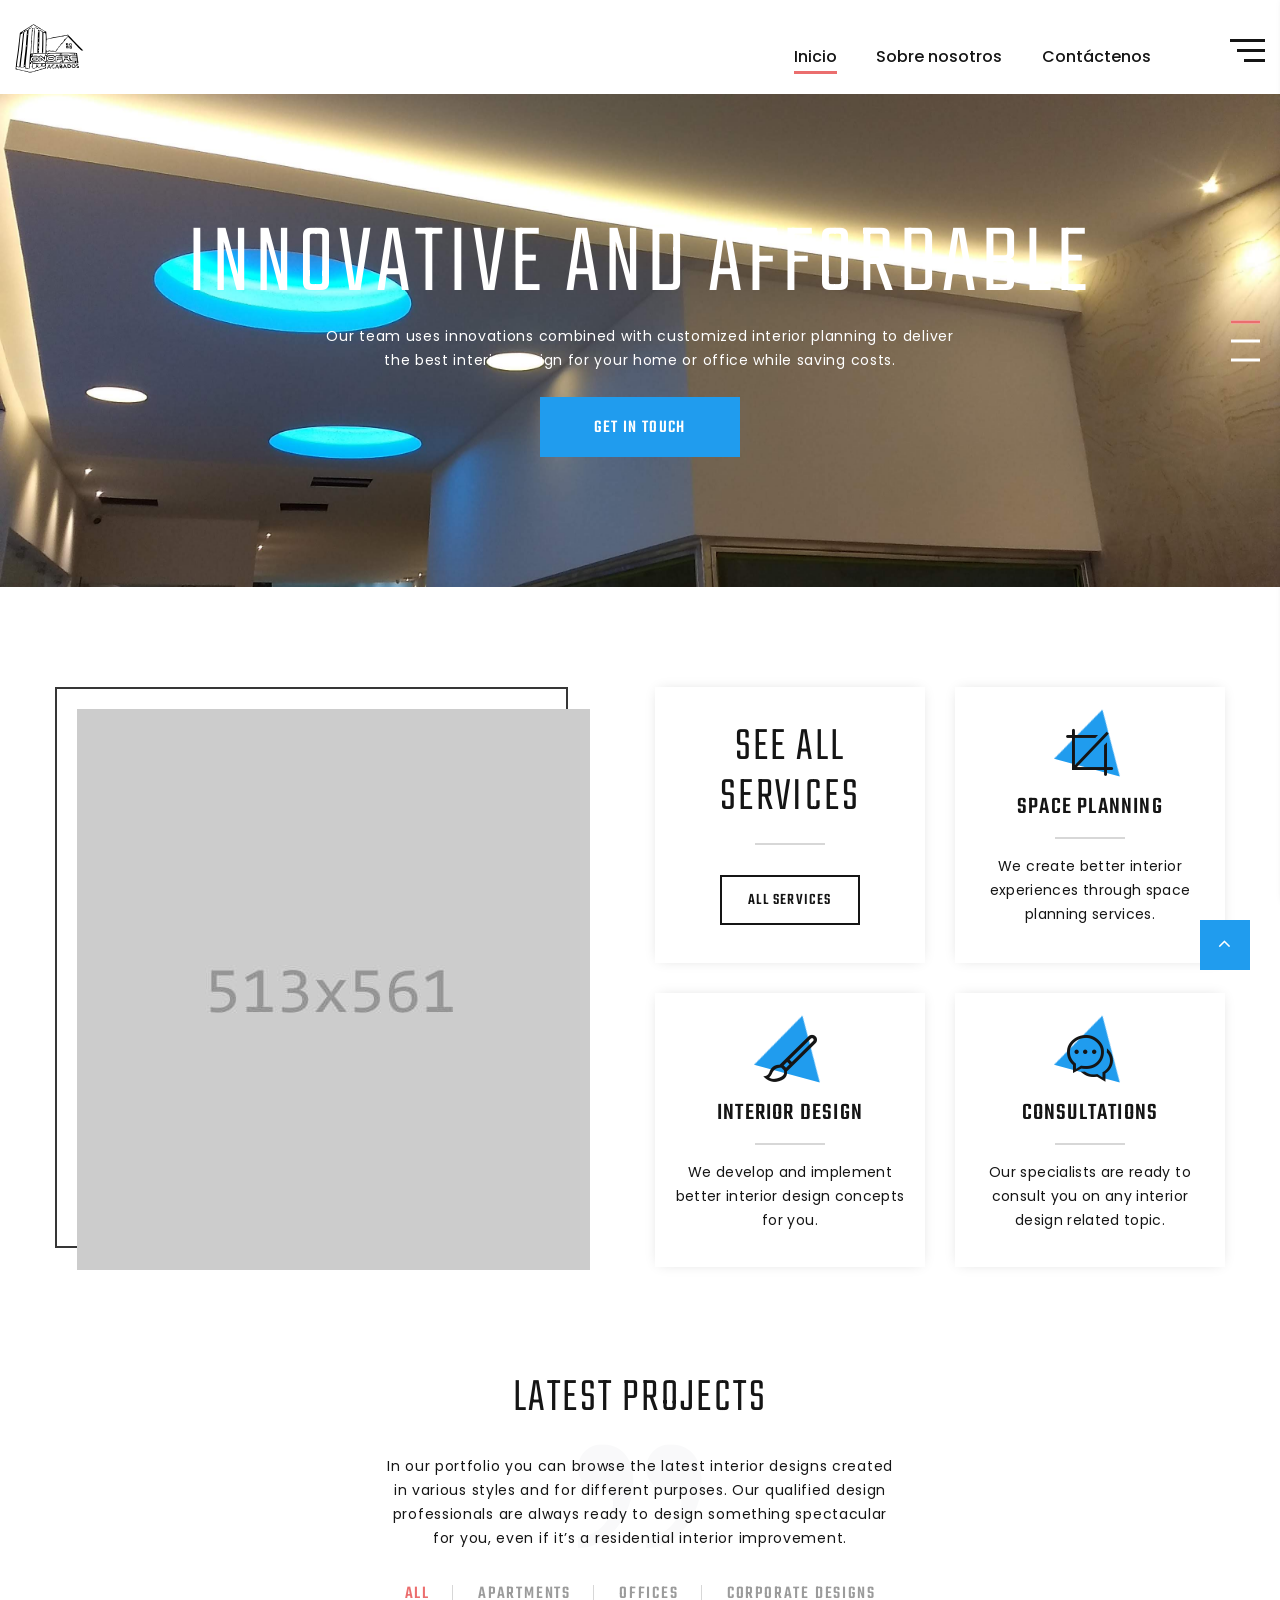
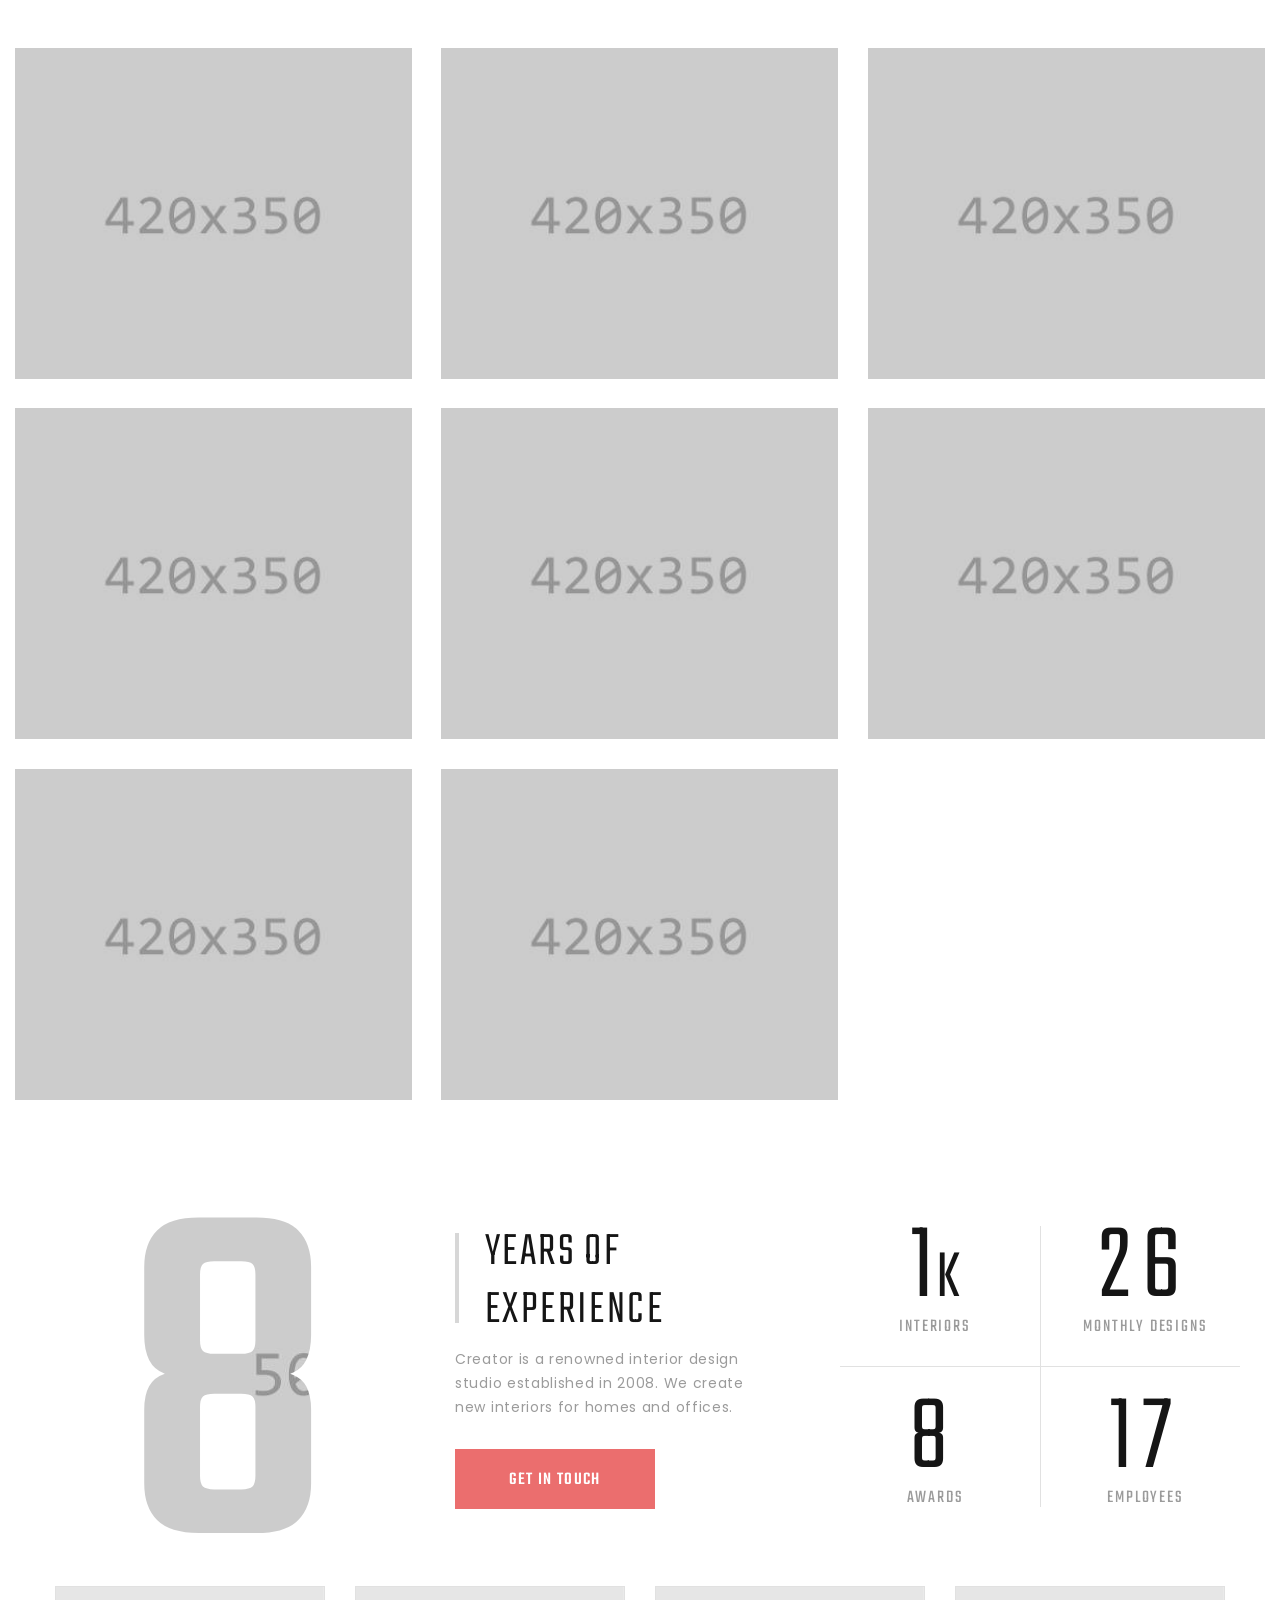
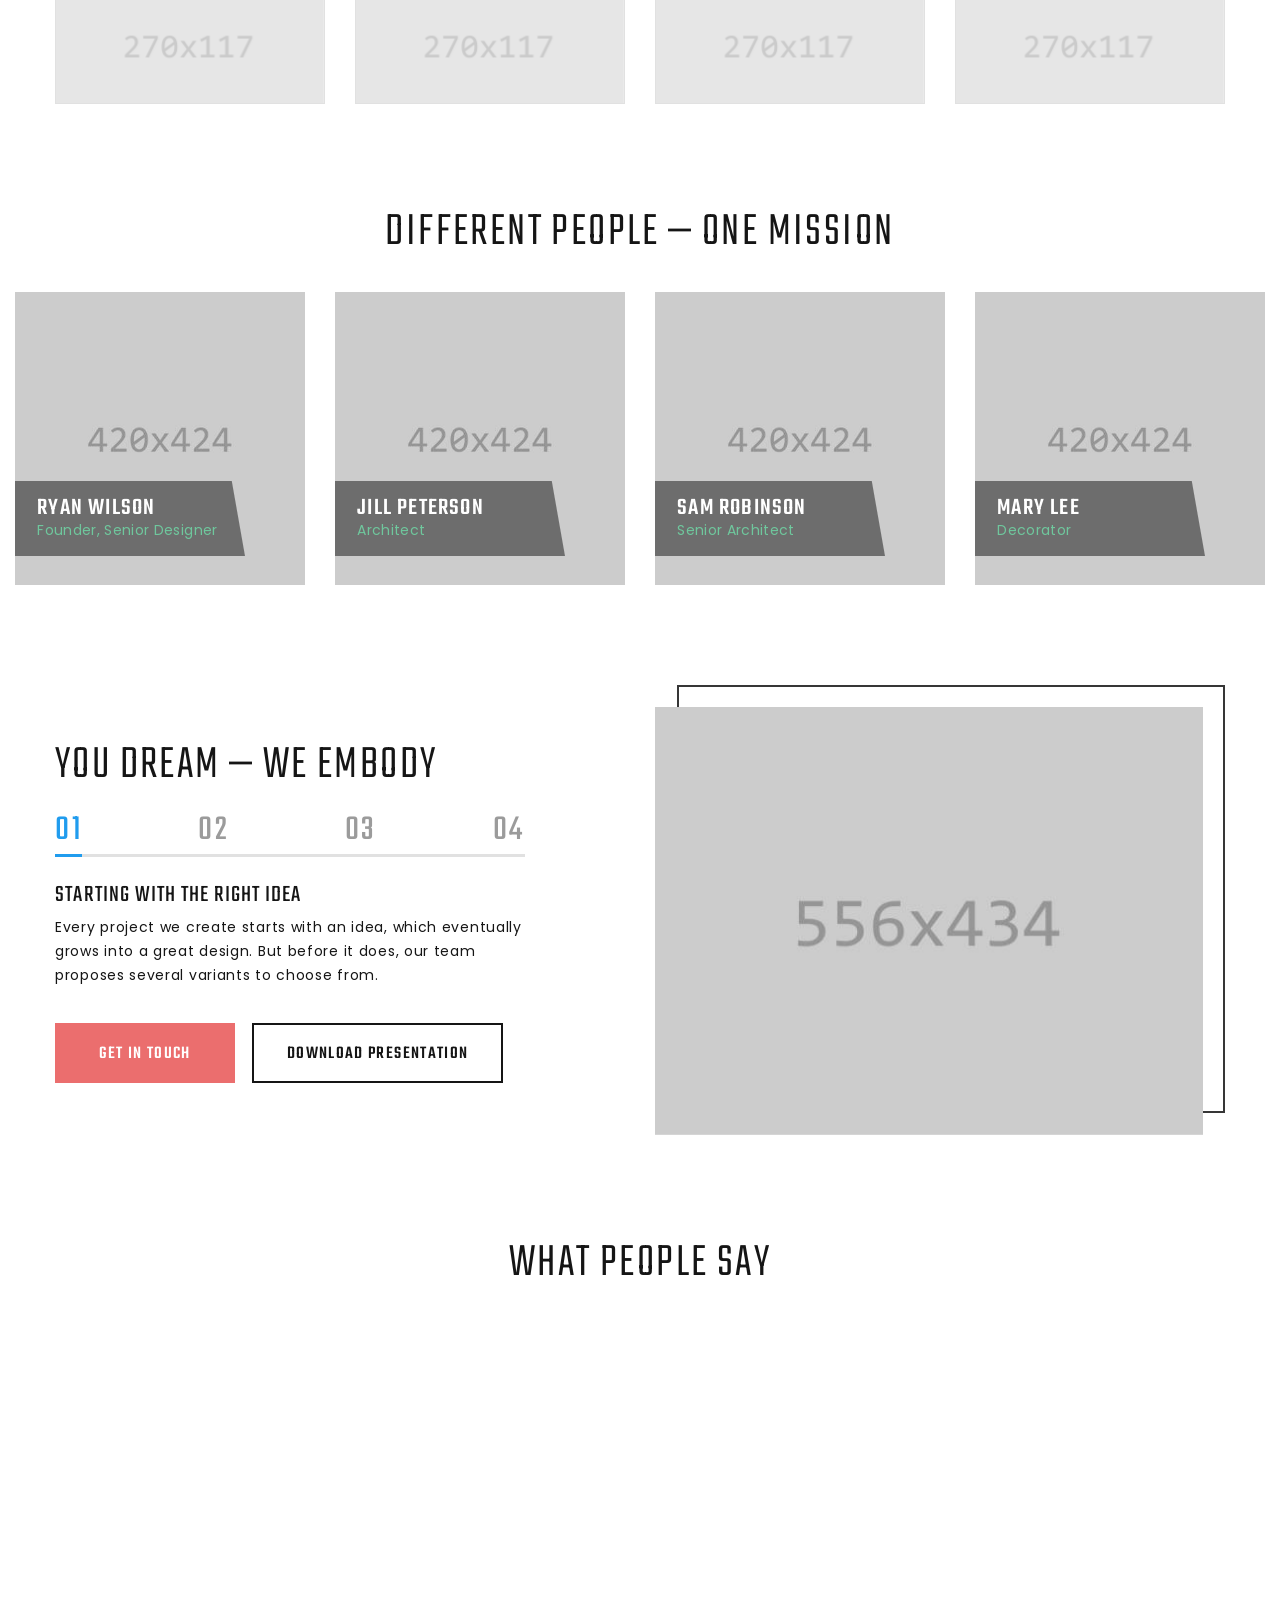
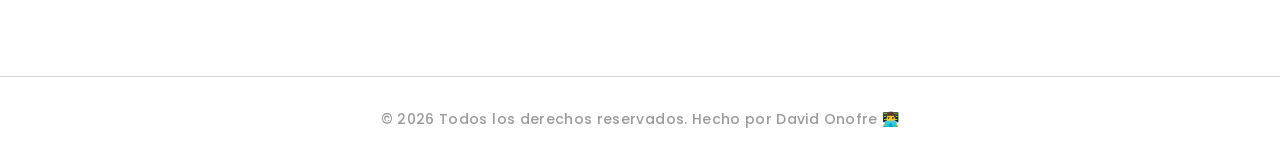
==== commit f4ac8014: "last commit" ====
--- a/index.html
+++ b/index.html
@@ -2,7 +2,7 @@
 <html class="wide wow-animation" lang="en">
 
 <head>
-  <title>Home</title>
+  <title>Inicio</title>
   <meta name="format-detection" content="telephone=no">
   <meta name="viewport"
     content="width=device-width, height=device-height, initial-scale=1.0, maximum-scale=1.0, user-scalable=0">
@@ -69,7 +69,7 @@
                 </div>
               </div>
               <div class="rd-navbar-project rd-navbar-classic-project">
-                <h4 class="text-spacing-50">Our Works</h4>
+                <h4 class="text-spacing-50">Nuestros trabajos</h4>
                 <div class="rd-navbar-project-content rd-navbar-classic-project-content">
                   <div class="row" data-lightgallery="group">
                     <div class="col-12">
@@ -146,7 +146,7 @@
     <section class="section swiper-container swiper-slider swiper-slider-classic" data-loop="true" data-autoplay="5000"
       data-simulate-touch="true" data-direction="vertical" data-nav="false">
       <div class="swiper-wrapper text-center">
-        <div class="swiper-slide context-dark" data-slide-bg="images/slider-1-slide-1-1770x742.jpg">
+        <div class="swiper-slide context-dark" data-slide-bg="images/img4.jpg">
           <div class="swiper-slide-caption section-md">
             <div class="container">
               <h1 data-caption-animate="fadeInLeft" data-caption-delay="0">Innovative and affordable</h1>
@@ -157,7 +157,7 @@
             </div>
           </div>
         </div>
-        <div class="swiper-slide context-dark" data-slide-bg="images/slider-1-slide-2-1770x742.jpg">
+        <div class="swiper-slide context-dark" data-slide-bg="images/img2.jpg">
           <div class="swiper-slide-caption section-md">
             <div class="container">
               <h1 data-caption-animate="fadeInLeft" data-caption-delay="0">Committed and professional</h1>
@@ -168,7 +168,7 @@
             </div>
           </div>
         </div>
-        <div class="swiper-slide context-dark" data-slide-bg="images/slider-1-slide-3-1770x742.jpg">
+        <div class="swiper-slide context-dark" data-slide-bg="images/img3.jpg">
           <div class="swiper-slide-caption section-md">
             <div class="container">
               <h1 data-caption-animate="fadeInLeft" data-caption-delay="0">Harmonious and cozy</h1>
--- a/css/style.css
+++ b/css/style.css
@@ -521,7 +521,7 @@
 	height: 0;
 	border-style: solid;
 	border-width: 0 34.5px 60px 34.5px;
-	border-color: transparent transparent #72d5a5 transparent;
+	border-color: transparent transparent #209CEE transparent;
 	transform: translate3d(-50%, 0, 0) rotate(15deg);
 	transform-origin: 50% 80%;
 	transition: all .3s ease;
@@ -566,7 +566,7 @@
 	height: 100%;
 	left: 50%;
 	right: 50%;
-	background: #72d5a5;
+	background: #209CEE;
 	transition: all .3s ease;
 }
 
@@ -654,7 +654,7 @@
 }
 
 .box-contacts-link {
-	font-size: 18px;
+	font-size: 16px;
 	line-height: 1.67;
 	letter-spacing: .025em;
 }
@@ -6932,7 +6932,7 @@
 }
 
 .context-dark .footer-social-list-2 a:hover {
-	color: #72d5a5;
+	color: #209CEE;
 }
 
 .footer-minimal.context-dark .footer-minimal-bottom-panel,
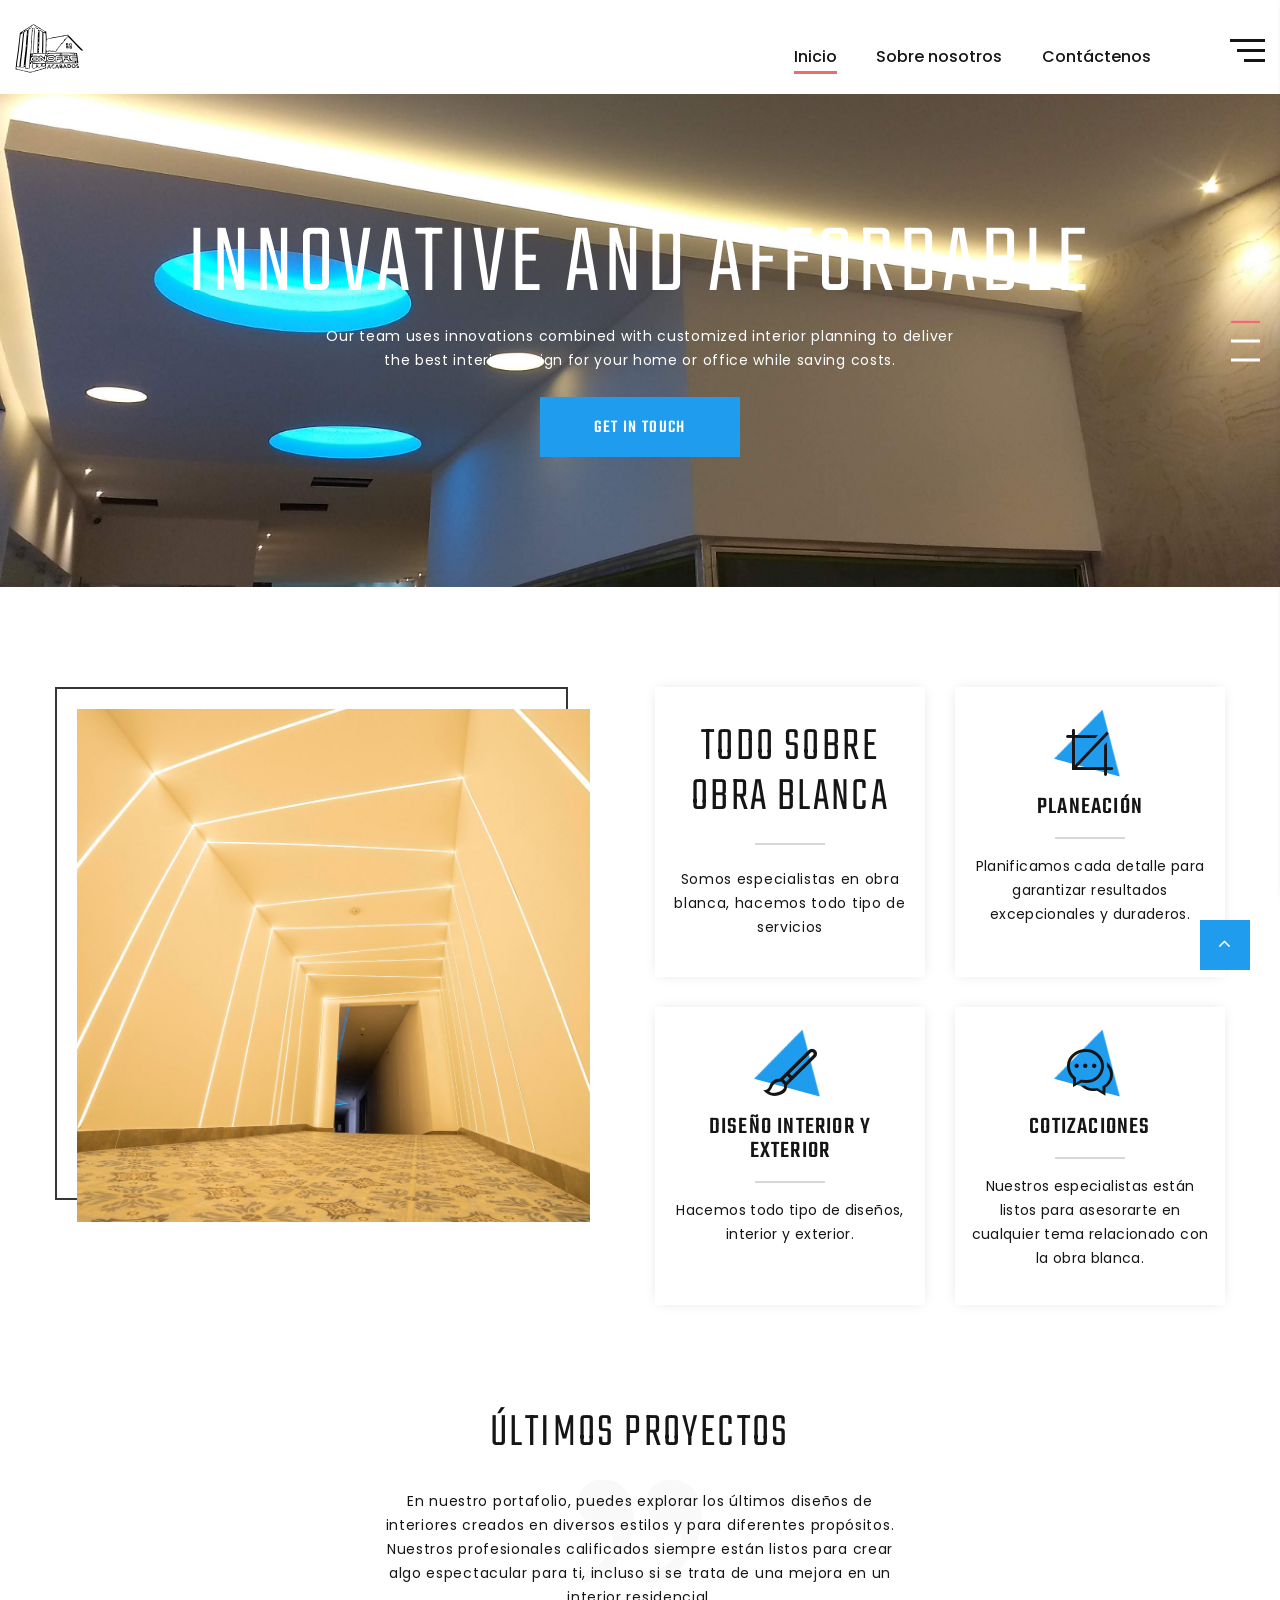
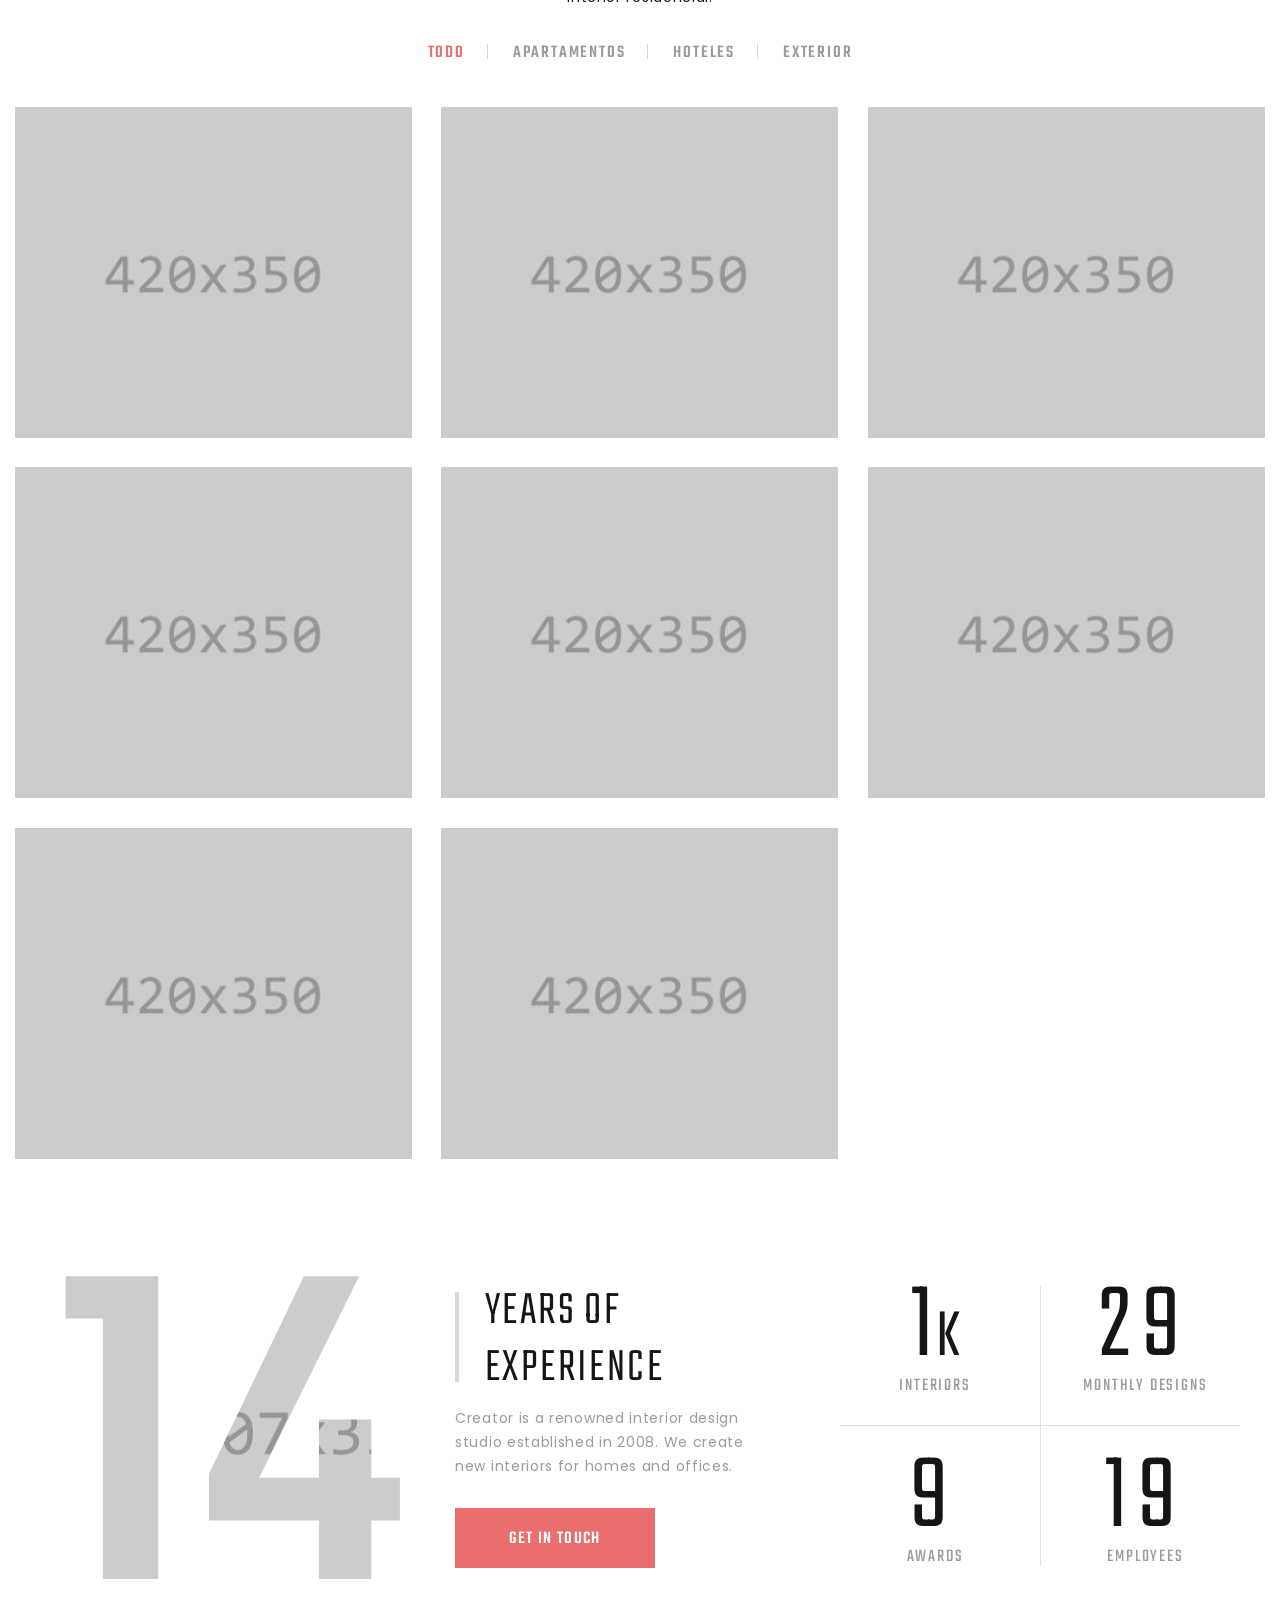
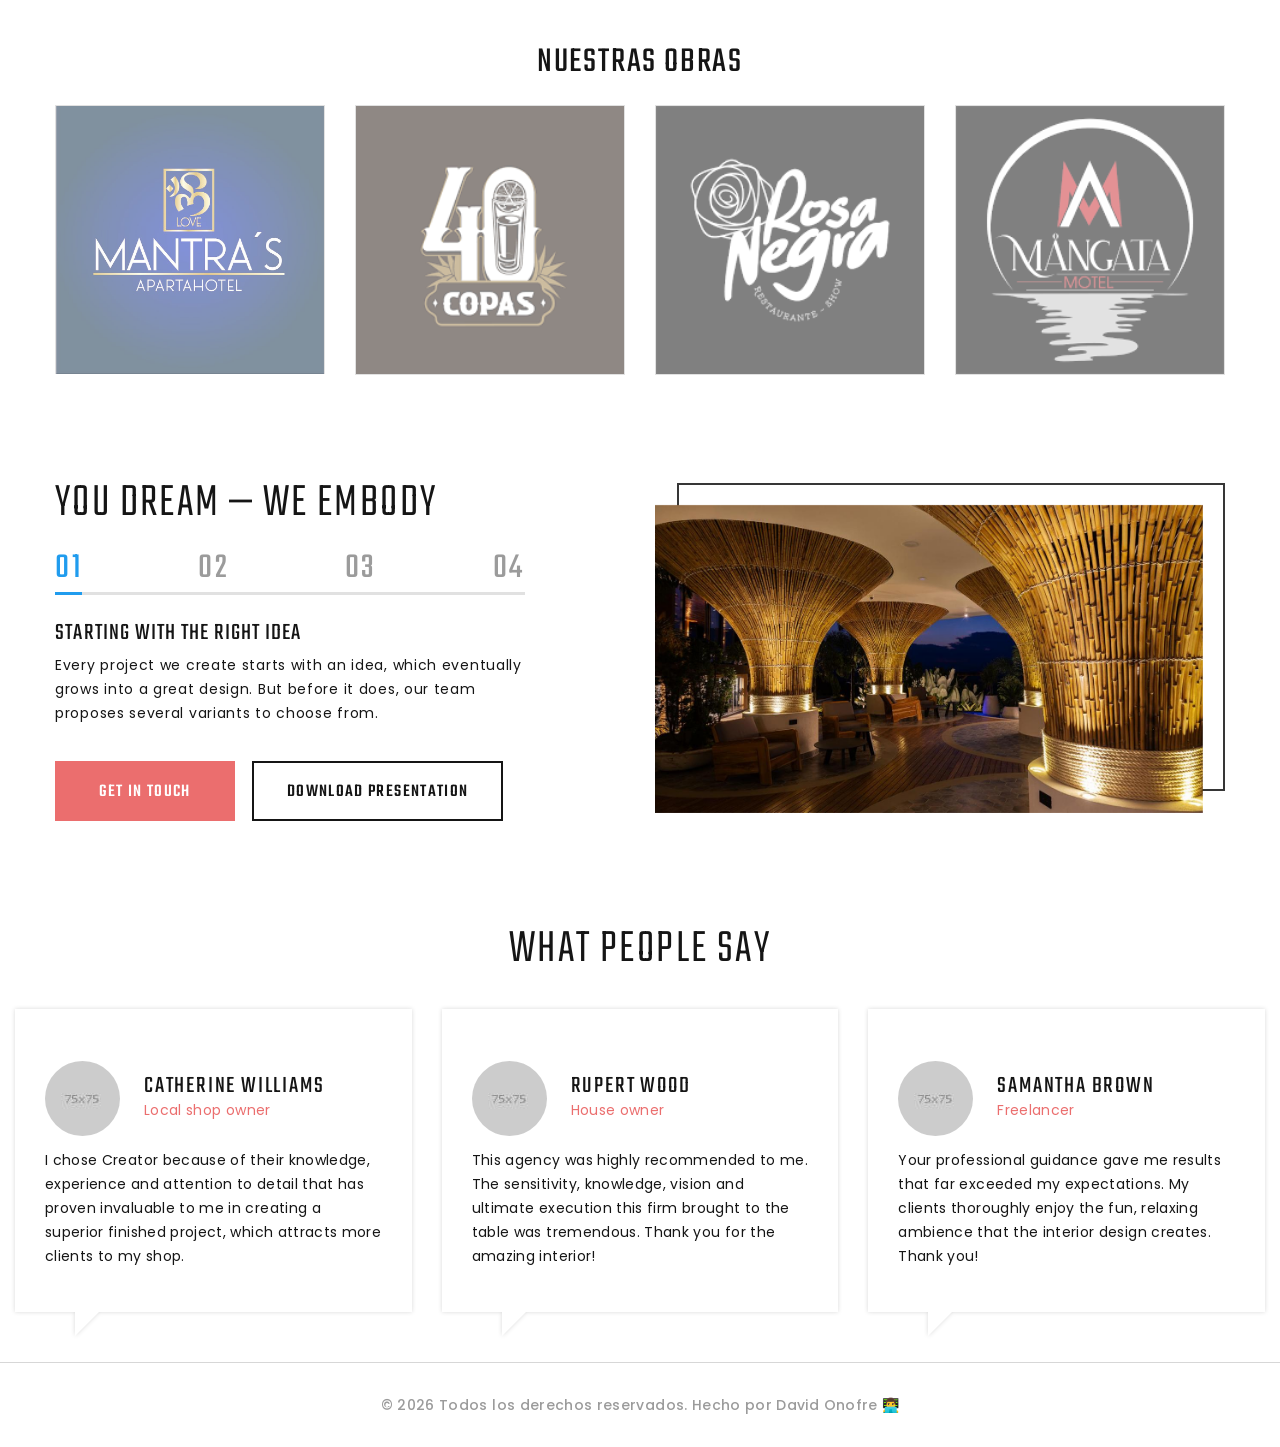
==== commit 7e2fb6cd: "update" ====
--- a/index.html
+++ b/index.html
@@ -195,7 +195,7 @@
       <div class="container">
         <div class="row row-30 justify-content-center">
           <div class="col-md-7 col-lg-5 col-xl-6 text-lg-left wow fadeInUp">
-            <div class="figure-classic figure-classic-left"><img src="images/index-1-513x561.jpg" alt="" width="513"
+            <div class="figure-classic figure-classic-left"><img src="images/img12.jpg" alt="" width="513"
                 height="561" />
             </div>
           </div>
@@ -204,36 +204,38 @@
               <div class="col-sm-6 wow fadeInRight">
                 <article class="box-icon-modern box-icon-modern-custom">
                   <div>
-                    <h3 class="box-icon-modern-big-title">See all services</h3>
-                    <div class="box-icon-modern-decor"></div><a
-                      class="button button-md button-default-outline-2 button-wapasha" href="#">All services</a>
+                    <h3 class="box-icon-modern-big-title">Todo sobre obra blanca</h3>
+                    <div class="box-icon-modern-decor"></div>
+                    <p class="box-icon-modern-text">Somos especialistas en obra blanca, hacemos todo tipo de servicios
+                    </p>
                   </div>
                 </article>
               </div>
               <div class="col-sm-6 wow fadeInRight" data-wow-delay=".1s">
                 <article class="box-icon-modern box-icon-modern-2">
                   <div class="box-icon-modern-icon fl-bigmug-line-cropping1"></div>
-                  <h5 class="box-icon-modern-title"><a href="#">Space planning</a></h5>
+                  <h5 class="box-icon-modern-title"><a href="#">Planeación</a></h5>
                   <div class="box-icon-modern-decor"></div>
-                  <p class="box-icon-modern-text">We create better interior experiences through space planning services.
+                  <p class="box-icon-modern-text">Planificamos cada detalle para garantizar resultados excepcionales y
+                    duraderos.
                   </p>
                 </article>
               </div>
               <div class="col-sm-6 wow fadeInRight" data-wow-delay=".2s">
                 <article class="box-icon-modern box-icon-modern-2">
                   <div class="box-icon-modern-icon fl-bigmug-line-paintbrush9"></div>
-                  <h5 class="box-icon-modern-title"><a href="#">Interior design</a></h5>
+                  <h5 class="box-icon-modern-title"><a href="#">Diseño interior y exterior</a></h5>
                   <div class="box-icon-modern-decor"></div>
-                  <p class="box-icon-modern-text">We develop and implement better interior design concepts for you.</p>
+                  <p class="box-icon-modern-text">Hacemos todo tipo de diseños, interior y exterior.</p>
                 </article>
               </div>
               <div class="col-sm-6 wow fadeInRight" data-wow-delay=".3s">
                 <article class="box-icon-modern box-icon-modern-2">
                   <div class="box-icon-modern-icon fl-bigmug-line-chat55"></div>
-                  <h5 class="box-icon-modern-title"><a href="#">Consultations</a></h5>
+                  <h5 class="box-icon-modern-title"><a href="#">Cotizaciones</a></h5>
                   <div class="box-icon-modern-decor"></div>
-                  <p class="box-icon-modern-text">Our specialists are ready to consult you on any interior design
-                    related topic.</p>
+                  <p class="box-icon-modern-text">Nuestros especialistas están listos para asesorarte en cualquier tema
+                    relacionado con la obra blanca.</p>
                 </article>
               </div>
             </div>
@@ -245,20 +247,21 @@
     <!-- Latest Projects-->
     <section class="section section-sm section-fluid bg-default text-center">
       <div class="container-fluid">
-        <h3 class="wow fadeInLeft">Latest Projects</h3>
-        <p class="quote-jean wow fadeInRight" data-wow-delay=".1s">In our portfolio you can browse the latest interior
-          designs created in various styles and for different purposes. Our qualified design professionals are always
-          ready to design something spectacular for you, even if it’s a residential interior improvement.</p>
+        <h3 class="wow fadeInLeft">Últimos proyectos</h3>
+        <p class="quote-jean wow fadeInRight" data-wow-delay=".1s">En nuestro portafolio, puedes explorar los últimos
+          diseños de interiores creados en diversos estilos y para diferentes propósitos. Nuestros profesionales
+          calificados siempre están listos para crear algo espectacular para ti, incluso si se trata de una
+          mejora en un interior residencial.</p>
         <div class="isotope-filters isotope-filters-horizontal">
           <button
             class="isotope-filters-toggle button button-md button-icon button-icon-right button-default-outline button-wapasha"
             data-custom-toggle="#isotope-3" data-custom-toggle-hide-on-blur="true"><span
               class="icon fa fa-caret-down"></span>Filter</button>
           <ul class="isotope-filters-list" id="isotope-3">
-            <li><a class="active" href="#" data-isotope-filter="*" data-isotope-group="gallery">All</a></li>
-            <li><a href="#" data-isotope-filter="Type 1" data-isotope-group="gallery">Apartments</a></li>
-            <li><a href="#" data-isotope-filter="Type 2" data-isotope-group="gallery">Offices</a></li>
-            <li><a href="#" data-isotope-filter="Type 3" data-isotope-group="gallery">Corporate designs</a></li>
+            <li><a class="active" href="#" data-isotope-filter="*" data-isotope-group="gallery">Todo</a></li>
+            <li><a href="#" data-isotope-filter="Type 1" data-isotope-group="gallery">Apartamentos</a></li>
+            <li><a href="#" data-isotope-filter="Type 2" data-isotope-group="gallery">Hoteles</a></li>
+            <li><a href="#" data-isotope-filter="Type 3" data-isotope-group="gallery">Exterior</a></li>
           </ul>
         </div>
         <div class="row row-30 isotope" data-isotope-layout="fitRows" data-isotope-group="gallery"
@@ -414,7 +417,7 @@
       <div class="container">
         <div class="row row-50 row-xl-24 justify-content-center align-items-center align-items-lg-start text-left">
           <div class="col-md-6 col-lg-5 col-xl-4 text-center"><a class="text-img" href="about-us.html"><span
-                class="counter">10</span></a></div>
+                class="counter">20</span></a></div>
           <div class="col-sm-8 col-md-6 col-lg-5 col-xl-4">
             <div class="text-width-extra-small offset-top-lg-24 wow fadeInUp">
               <h3 class="title-decoration-lines-left">Years of experience</h3>
@@ -455,69 +458,21 @@
               </div>
             </div>
           </div>
+          <h4 class="text-spacing-50 ">Nuestras obras</h4>
           <div class="col-lg-6 col-xl-12 align-self-center">
             <div class="row row-30 justify-content-center">
               <div class="col-sm-6 col-md-5 col-lg-6 col-xl-3 wow fadeInLeft"><a class="clients-classic" href="#"><img
-                    src="images/clients-9-270x117.png" alt="" width="270" height="117" /></a></div>
+                    src="images/mantras_logo.jpg" alt="" width="270" height="117" /></a></div>
               <div class="col-sm-6 col-md-5 col-lg-6 col-xl-3 wow fadeInLeft" data-wow-delay=".1s"><a
-                  class="clients-classic" href="#"><img src="images/clients-10-270x117.png" alt="" width="270"
+                  class="clients-classic" href="#"><img src="images/40_copas_logo.png" alt="" width="270"
                     height="117" /></a></div>
               <div class="col-sm-6 col-md-5 col-lg-6 col-xl-3 wow fadeInLeft" data-wow-delay=".2s"><a
-                  class="clients-classic" href="#"><img src="images/clients-3-270x117.png" alt="" width="270"
+                  class="clients-classic" href="#"><img src="images/rosa_negra.png" alt="" width="270"
                     height="117" /></a></div>
               <div class="col-sm-6 col-md-5 col-lg-6 col-xl-3 wow fadeInLeft" data-wow-delay=".3s"><a
-                  class="clients-classic" href="#"><img src="images/clients-11-270x117.png" alt="" width="270"
+                  class="clients-classic" href="#"><img src="images/mangata_logo.png" alt="" width="270"
                     height="117" /></a></div>
             </div>
-          </div>
-        </div>
-      </div>
-    </section>
-
-    <!-- Years of experience-->
-    <section class="section section-sm section-fluid bg-default">
-      <div class="container-fluid">
-        <h3>Different people — one mission</h3>
-        <div class="row row-sm row-30 justify-content-center">
-          <div class="col-md-6 col-lg-5 col-xl-3 wow fadeInRight">
-            <!-- Team Classic-->
-            <article class="team-classic team-classic-lg"><a class="team-classic-figure" href="#"><img
-                  src="images/team-11-420x424.jpg" alt="" width="420" height="424" /></a>
-              <div class="team-classic-caption">
-                <h5 class="team-classic-name"><a href="#">Ryan Wilson</a></h5>
-                <p class="team-classic-status">Founder, Senior Designer</p>
-              </div>
-            </article>
-          </div>
-          <div class="col-md-6 col-lg-5 col-xl-3 wow fadeInRight" data-wow-delay=".1s">
-            <!-- Team Classic-->
-            <article class="team-classic team-classic-lg"><a class="team-classic-figure" href="#"><img
-                  src="images/team-12-420x424.jpg" alt="" width="420" height="424" /></a>
-              <div class="team-classic-caption">
-                <h5 class="team-classic-name"><a href="#">Jill Peterson</a></h5>
-                <p class="team-classic-status">Architect</p>
-              </div>
-            </article>
-          </div>
-          <div class="col-md-6 col-lg-5 col-xl-3 wow fadeInRight" data-wow-delay=".2s">
-            <!-- Team Classic-->
-            <article class="team-classic team-classic-lg"><a class="team-classic-figure" href="#"><img
-                  src="images/team-13-420x424.jpg" alt="" width="420" height="424" /></a>
-              <div class="team-classic-caption">
-                <h5 class="team-classic-name"><a href="#">Sam Robinson</a></h5>
-                <p class="team-classic-status">Senior Architect</p>
-              </div>
-            </article>
-          </div>
-          <div class="col-md-6 col-lg-5 col-xl-3 wow fadeInRight" data-wow-delay=".3s">
-            <!-- Team Classic-->
-            <article class="team-classic team-classic-lg"><a class="team-classic-figure" href="#"><img
-                  src="images/team-14-420x424.jpg" alt="" width="420" height="424" /></a>
-              <div class="team-classic-caption">
-                <h5 class="team-classic-name"><a href="#">Mary Lee</a></h5>
-                <p class="team-classic-status">Decorator</p>
-              </div>
-            </article>
           </div>
         </div>
       </div>
@@ -580,7 +535,7 @@
             </div>
           </div>
           <div class="col-lg-6 text-center wow fadeInUp" data-wow-delay=".1s">
-            <div class="figure-classic figure-classic-right"><img src="images/index-2-556x434.jpg" alt="" width="556"
+            <div class="figure-classic figure-classic-right"><img src="images/img20.jpg" alt="" width="556"
                 height="434" />
             </div>
           </div>
--- a/css/style.css
+++ b/css/style.css
@@ -6243,7 +6243,7 @@
 
 @media (min-width: 576px) {
 	.text-img {
-		font-size: 500px;
+		font-size: 480px;
 		height: 355px;
 	}
 }
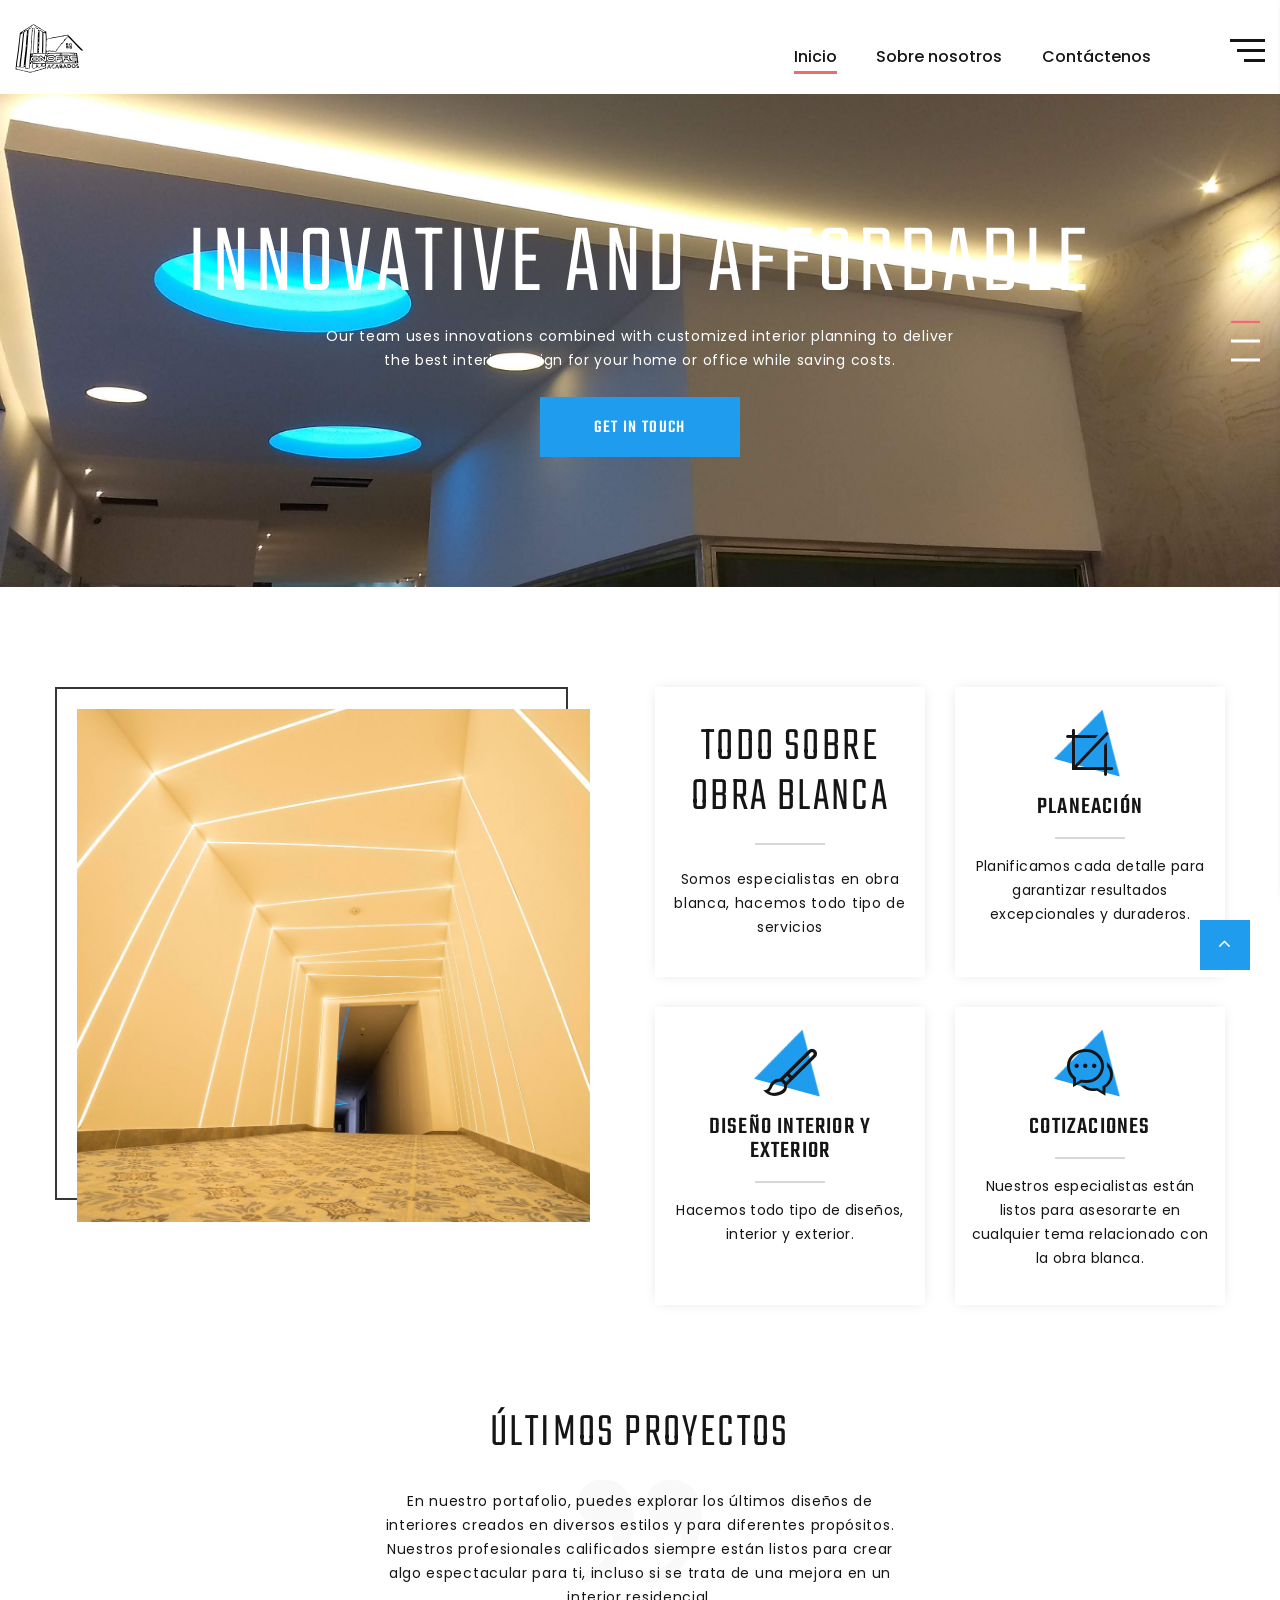
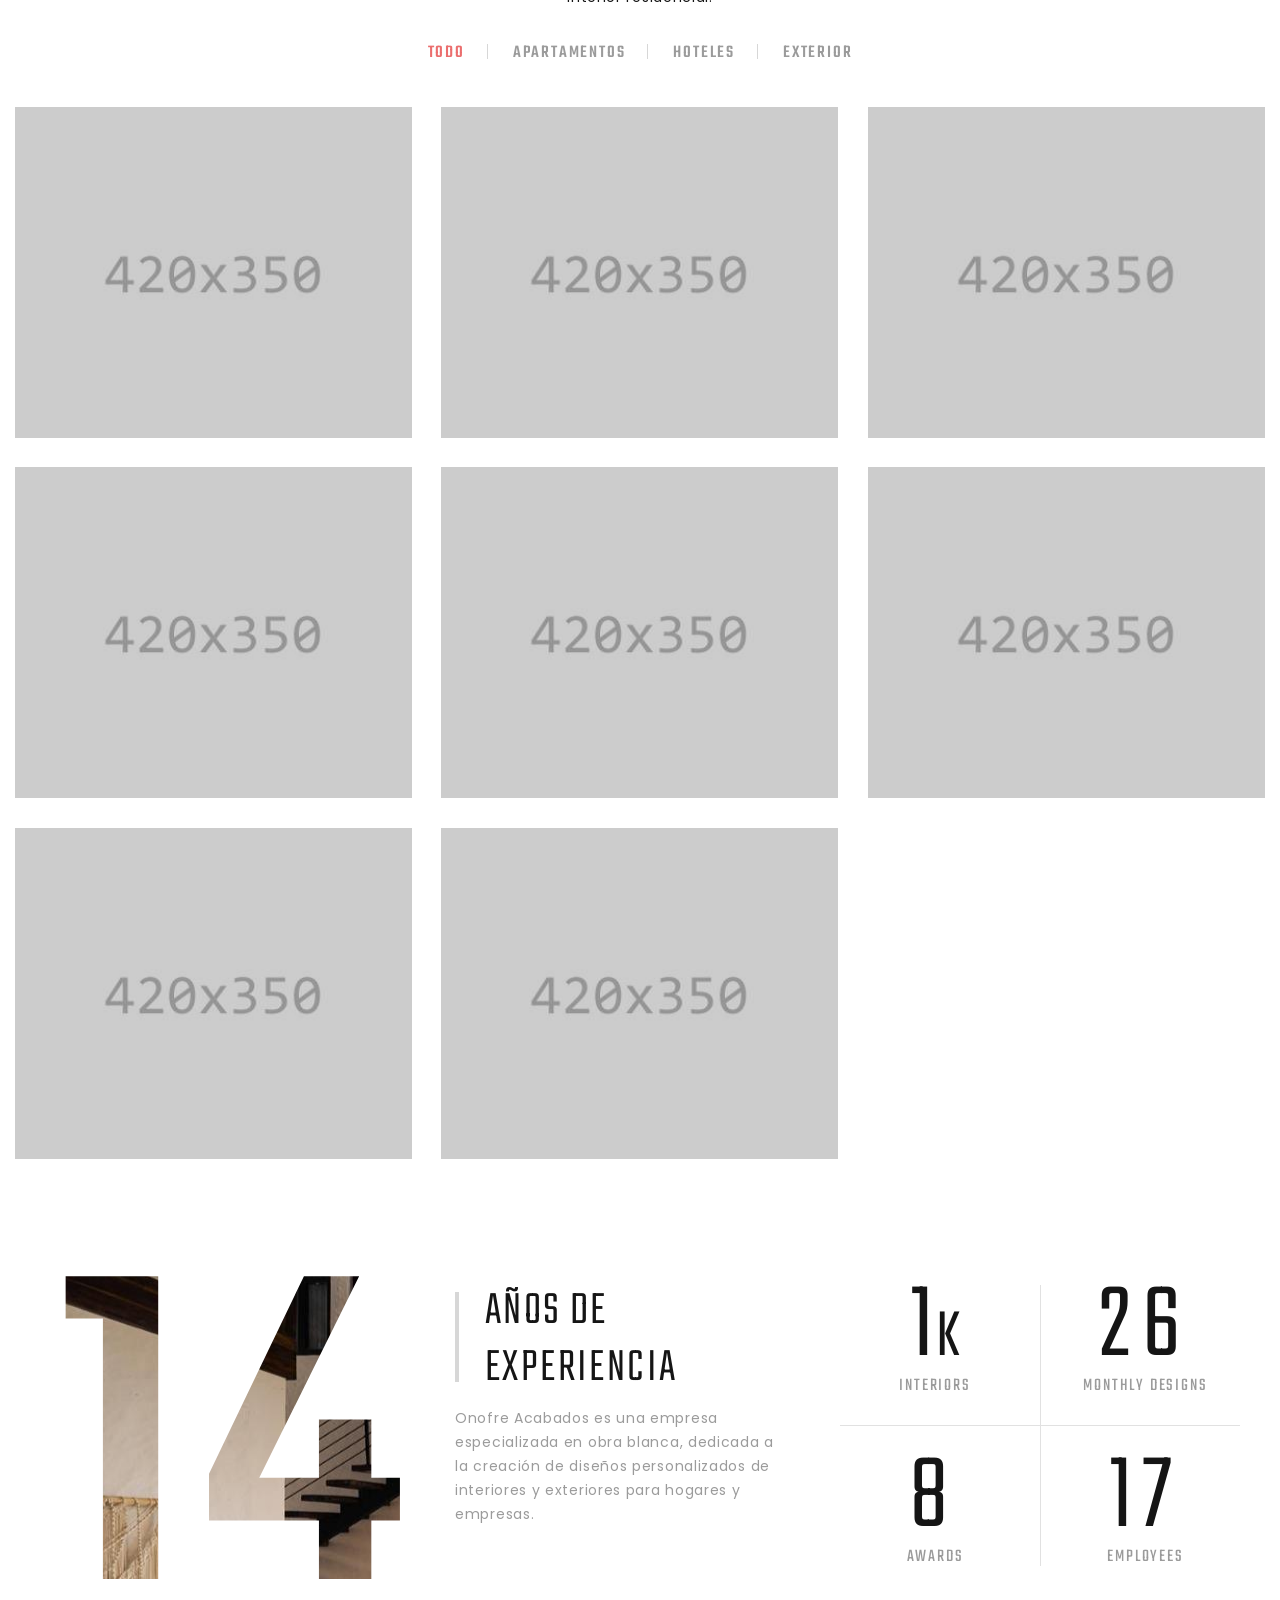
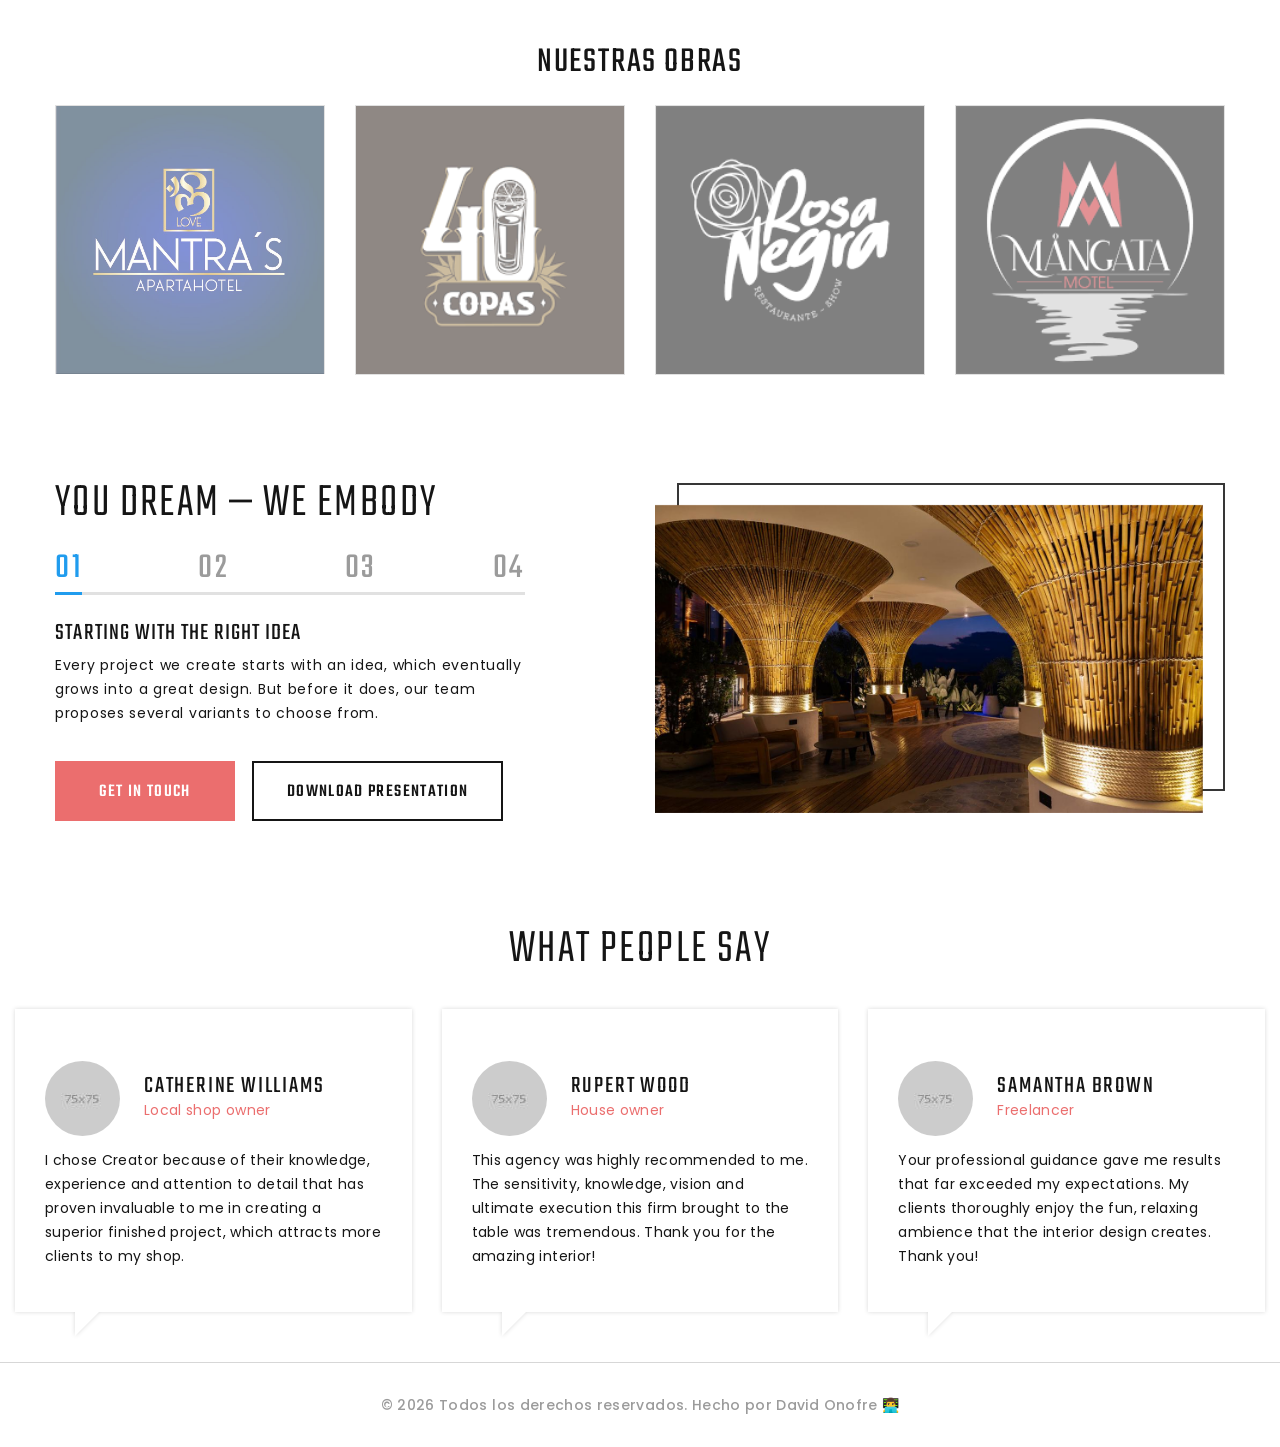
==== commit 1557e312: "20 years" ====
--- a/index.html
+++ b/index.html
@@ -420,10 +420,9 @@
                 class="counter">20</span></a></div>
           <div class="col-sm-8 col-md-6 col-lg-5 col-xl-4">
             <div class="text-width-extra-small offset-top-lg-24 wow fadeInUp">
-              <h3 class="title-decoration-lines-left">Years of experience</h3>
-              <p class="text-gray-500">Creator is a renowned interior design studio established in 2008. We create new
-                interiors for homes and offices.</p><a class="button button-secondary button-pipaluk" href="#">Get in
-                touch</a>
+              <h3 class="title-decoration-lines-left">Años de experiencia</h3>
+              <p class="text-gray-500">Onofre Acabados es una empresa especializada en obra blanca, dedicada a la
+                creación de diseños personalizados de interiores y exteriores para hogares y empresas.</p>
             </div>
           </div>
           <div class="col-sm-10 col-md-8 col-lg-6 col-xl-4 wow fadeInRight" data-wow-delay=".1s">
--- a/css/style.css
+++ b/css/style.css
@@ -6259,7 +6259,7 @@
 		-webkit-text-fill-color: transparent;
 		background: -webkit-linear-gradient(transparent, transparent);
 		background: -o-linear-gradient(transparent, transparent);
-		background: url(../images/text-image.jpg) repeat;
+		background: url(../images/img3.jpg) repeat;
 		-webkit-background-clip: text;
 		background-position-y: 40%;
 		animation: imgPos 5s linear normal infinite paused;
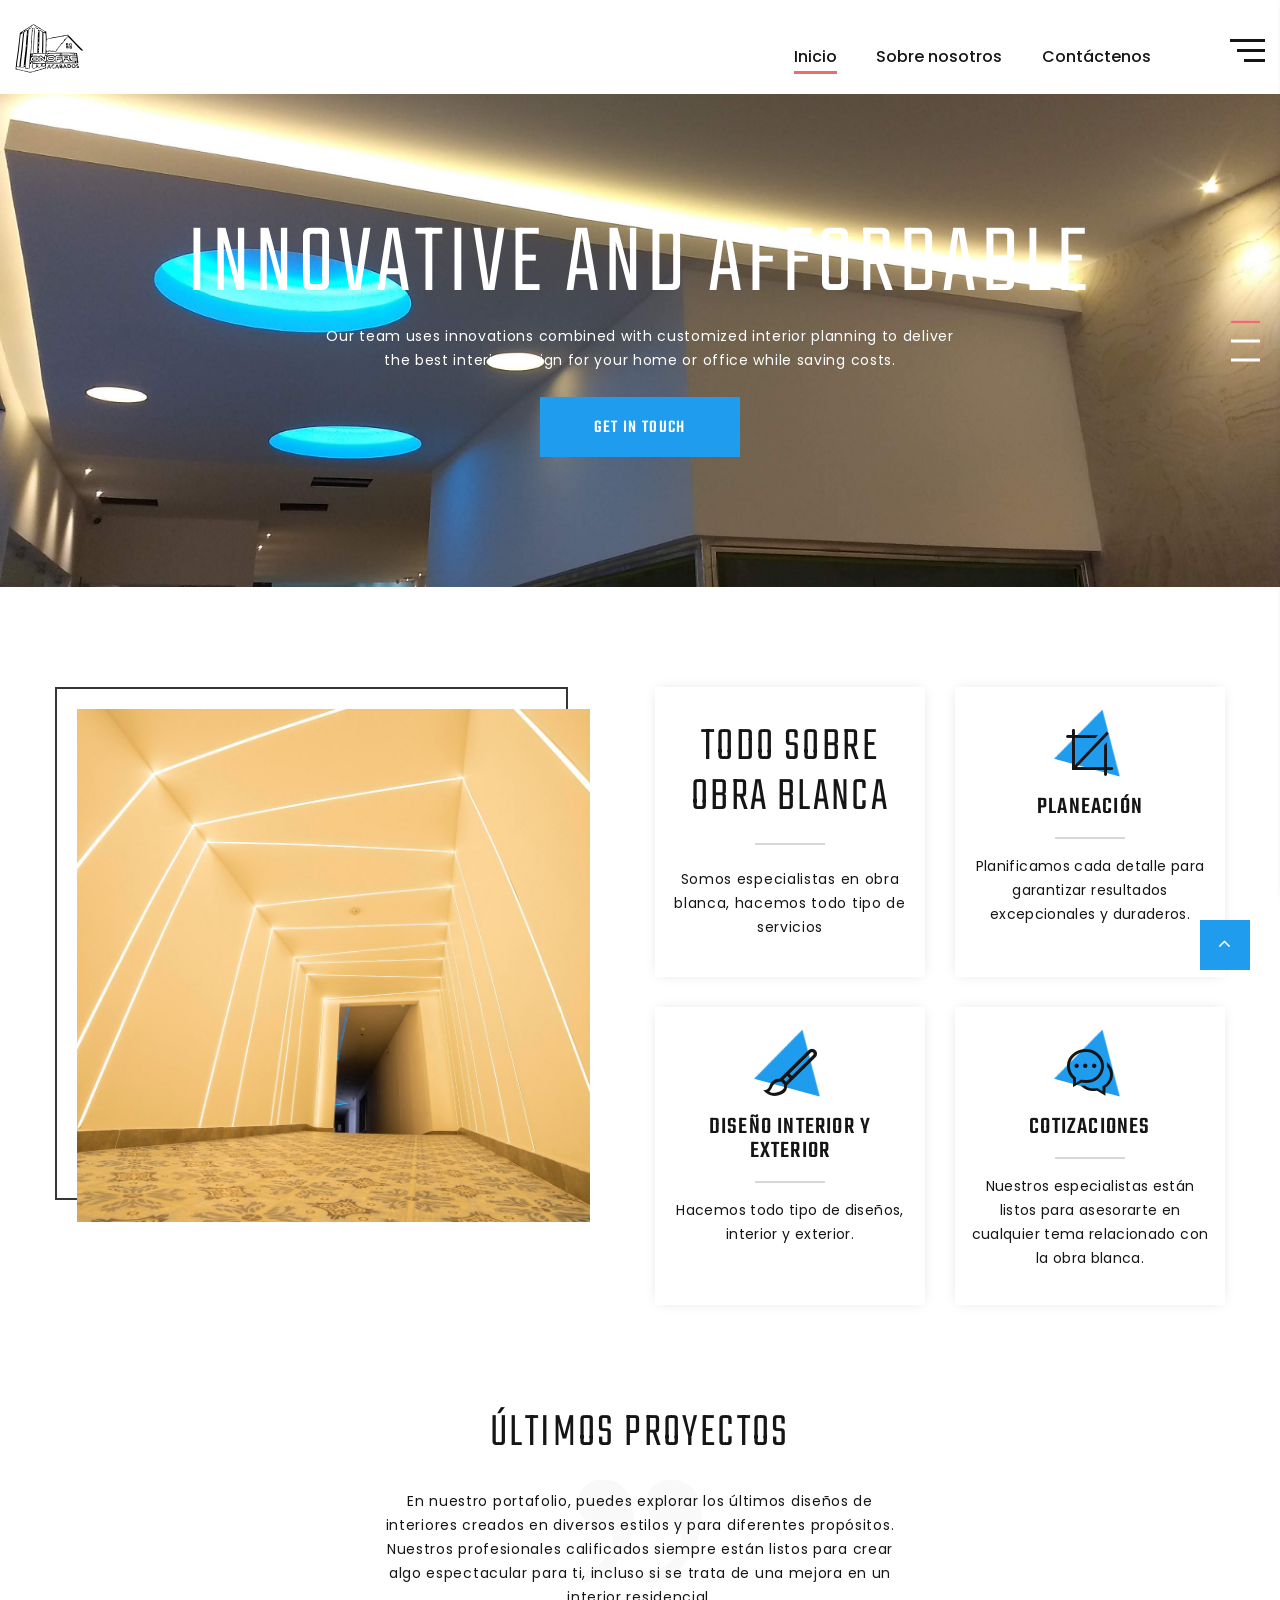
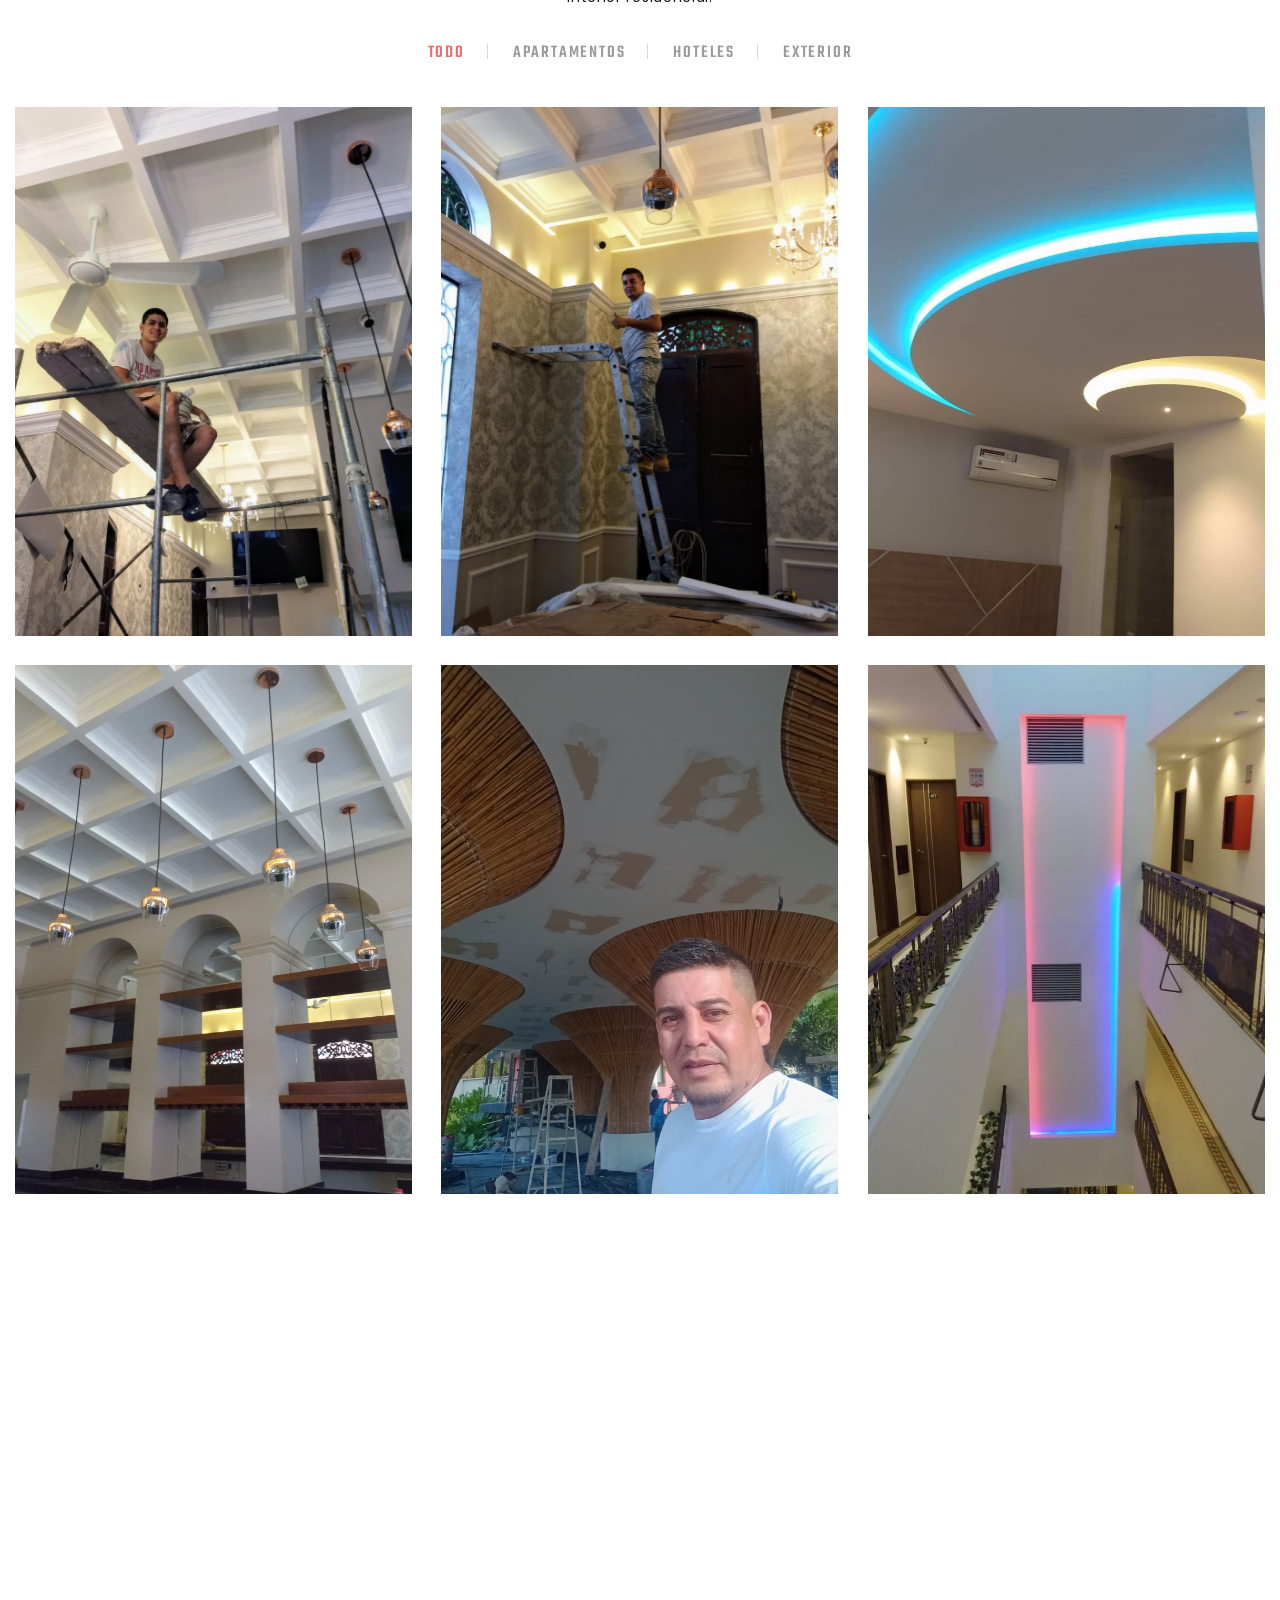
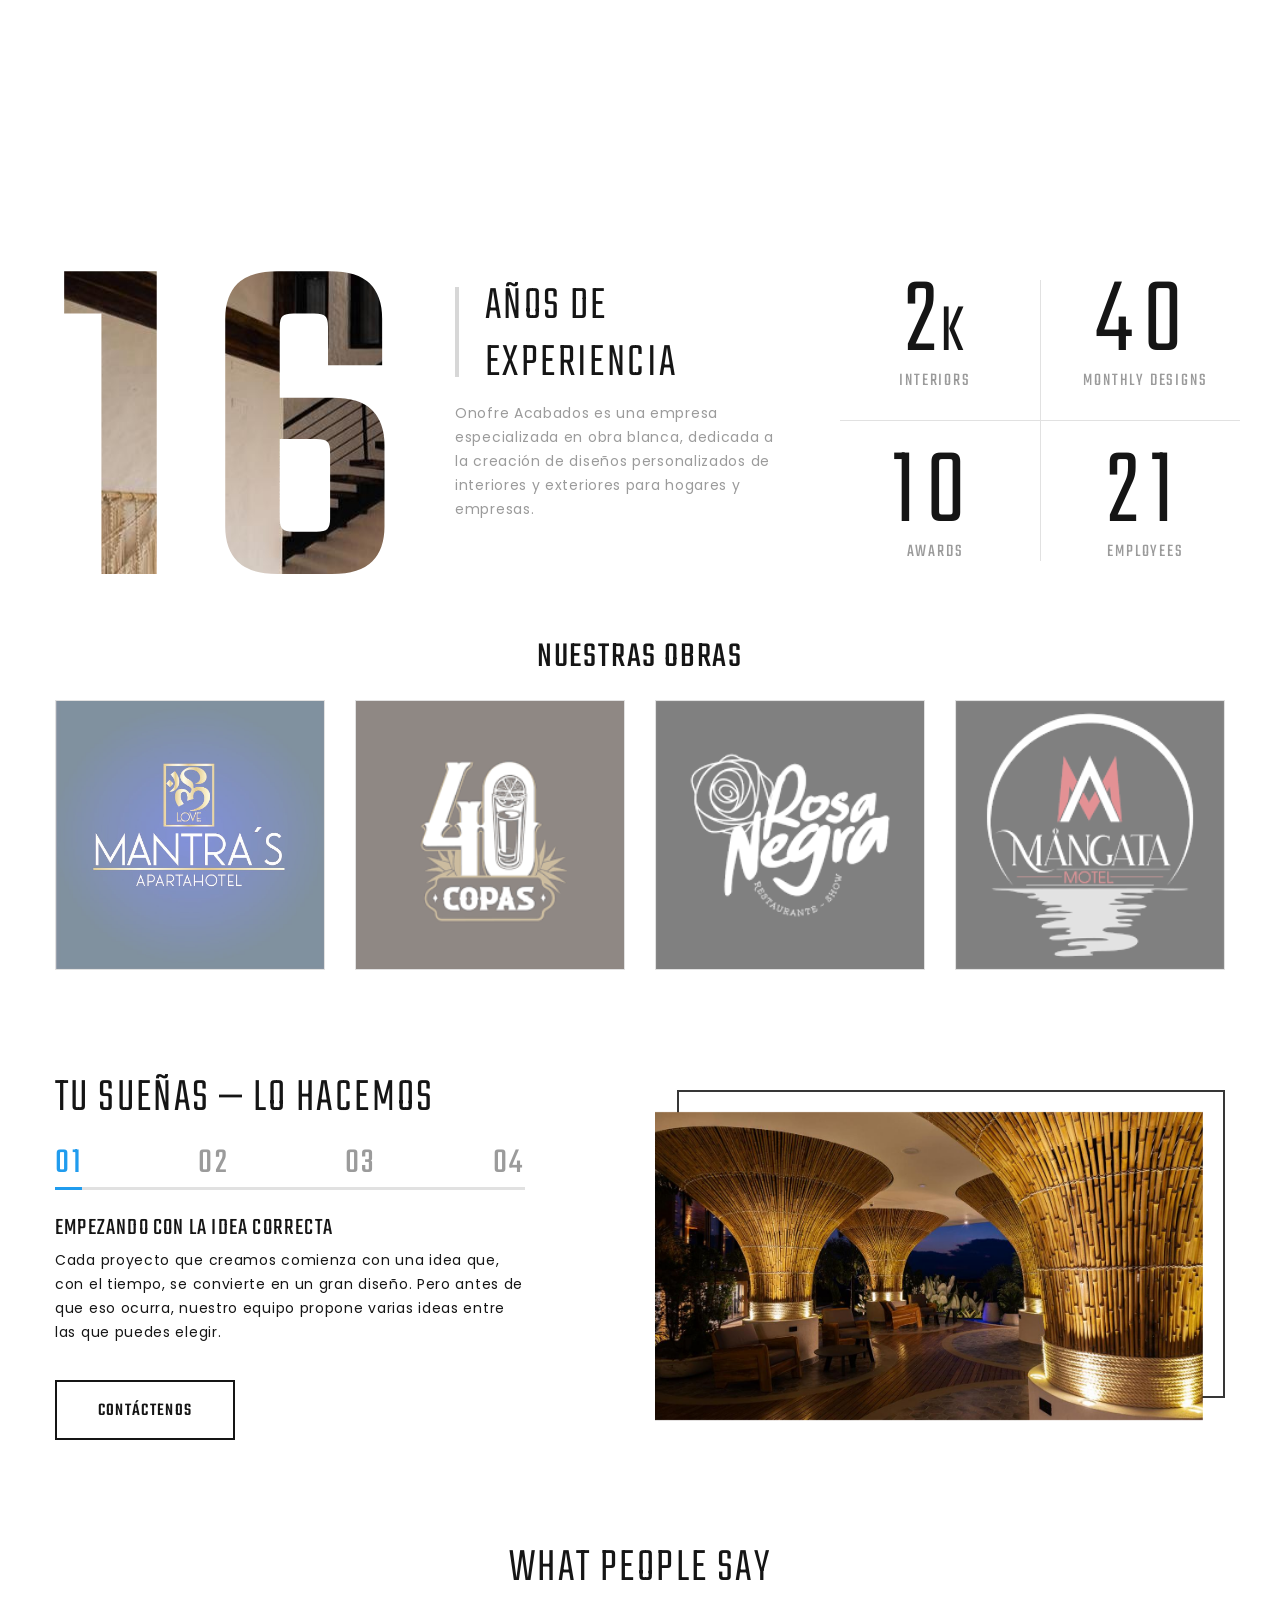
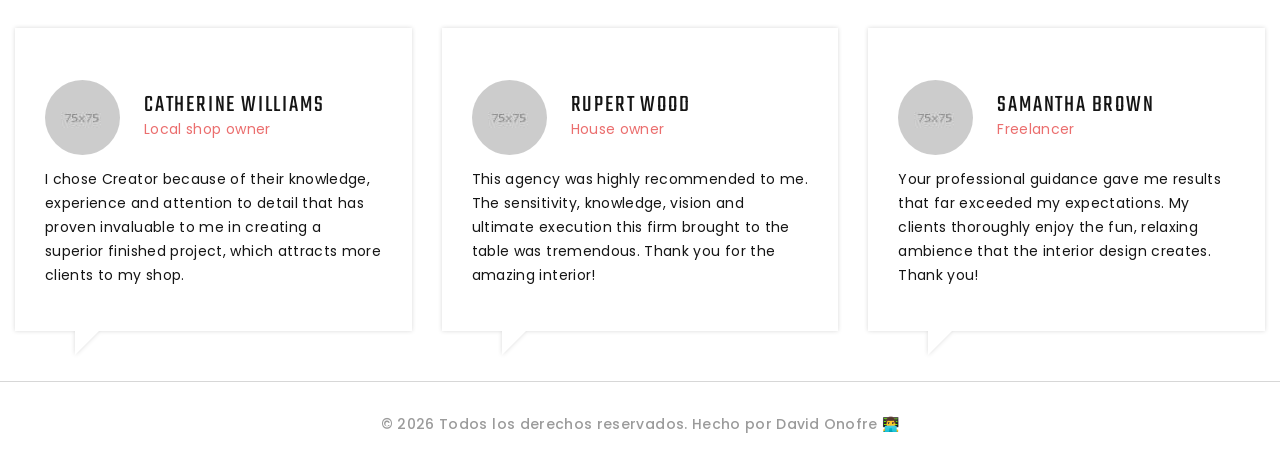
==== commit 21f7164d: "adelanto" ====
--- a/index.html
+++ b/index.html
@@ -157,7 +157,7 @@
             </div>
           </div>
         </div>
-        <div class="swiper-slide context-dark" data-slide-bg="images/img2.jpg">
+        <div class="swiper-slide context-dark" data-slide-bg="images/principal2.jpeg">
           <div class="swiper-slide-caption section-md">
             <div class="container">
               <h1 data-caption-animate="fadeInLeft" data-caption-delay="0">Committed and professional</h1>
@@ -168,7 +168,7 @@
             </div>
           </div>
         </div>
-        <div class="swiper-slide context-dark" data-slide-bg="images/img3.jpg">
+        <div class="swiper-slide context-dark" data-slide-bg="images/principal.jpeg">
           <div class="swiper-slide-caption section-md">
             <div class="container">
               <h1 data-caption-animate="fadeInLeft" data-caption-delay="0">Harmonious and cozy</h1>
@@ -269,143 +269,83 @@
           <div class="col-sm-6 col-lg-4 col-xxl-3 isotope-item wow fadeInLeft" data-filter="Type 3">
             <!-- Thumbnail Classic-->
             <article class="thumbnail thumbnail-classic thumbnail-md">
-              <div class="thumbnail-classic-figure"><img src="images/fullwidth-gallery-1-420x350.jpg" alt="" width="420"
-                  height="350" />
-              </div>
-              <div class="thumbnail-classic-caption">
-                <div class="thumbnail-classic-title-wrap"><a class="icon fl-bigmug-line-zoom60"
-                    href="images/fullwidth-gallery-1-1200x800-original.jpg" data-lightgallery="item"><img
-                      src="images/fullwidth-gallery-1-420x350.jpg" alt="" width="420" height="350" /></a>
-                  <h5 class="thumbnail-classic-title"><a href="#">379 Harvey Rd</a></h5>
-                </div>
-                <p class="thumbnail-classic-text">We work hard on every project to deliver top-notch interior design
-                  concepts that satisfy your wishes.</p>
-              </div>
+              <a href="images/yo.jpeg" data-lightgallery="item">
+                <div class="thumbnail-classic-figure"><img src="images/yo.jpeg" alt="" width="420" height="350" />
+                </div>
+              </a>
+
             </article>
           </div>
           <div class="col-sm-6 col-lg-4 col-xxl-3 isotope-item wow fadeInLeft" data-filter="Type 2"
             data-wow-delay=".1s">
             <!-- Thumbnail Classic-->
             <article class="thumbnail thumbnail-classic thumbnail-md">
-              <div class="thumbnail-classic-figure"><img src="images/fullwidth-gallery-2-420x350.jpg" alt="" width="420"
-                  height="350" />
-              </div>
-              <div class="thumbnail-classic-caption">
-                <div class="thumbnail-classic-title-wrap"><a class="icon fl-bigmug-line-zoom60"
-                    href="images/fullwidth-gallery-2-1200x800-original.jpg" data-lightgallery="item"><img
-                      src="images/fullwidth-gallery-2-420x350.jpg" alt="" width="420" height="350" /></a>
-                  <h5 class="thumbnail-classic-title"><a href="#">64 James Ave</a></h5>
-                </div>
-                <p class="thumbnail-classic-text">We work hard on every project to deliver top-notch interior design
-                  concepts that satisfy your wishes.</p>
-              </div>
+              <a href="images/papa.jpeg" data-lightgallery="item">
+                <div class="thumbnail-classic-figure"><img src="images/papa.jpeg" alt="" width="420" height="350" />
+                </div>
+              </a>
+
             </article>
           </div>
           <div class="col-sm-6 col-lg-4 col-xxl-3 isotope-item wow fadeInLeft" data-filter="Type 1"
             data-wow-delay=".2s">
             <!-- Thumbnail Classic-->
             <article class="thumbnail thumbnail-classic thumbnail-md">
-              <div class="thumbnail-classic-figure"><img src="images/fullwidth-gallery-3-420x350.jpg" alt="" width="420"
-                  height="350" />
-              </div>
-              <div class="thumbnail-classic-caption">
-                <div class="thumbnail-classic-title-wrap"><a class="icon fl-bigmug-line-zoom60"
-                    href="images/grid-gallery-1-1200x800-original.jpg" data-lightgallery="item"><img
-                      src="images/fullwidth-gallery-3-420x350.jpg" alt="" width="420" height="350" /></a>
-                  <h5 class="thumbnail-classic-title"><a href="#">861 E. Oklahoma Dr</a></h5>
-                </div>
-                <p class="thumbnail-classic-text">We work hard on every project to deliver top-notch interior design
-                  concepts that satisfy your wishes.</p>
-              </div>
+              <a href="images/img23.jpg" data-lightgallery="item">
+                <div class="thumbnail-classic-figure"><img src="images/img23.jpg" alt="" width="420" height="350" />
+                </div>
+              </a>
             </article>
           </div>
           <div class="col-sm-6 col-lg-4 col-xxl-3 isotope-item wow fadeInLeft" data-filter="Type 3"
             data-wow-delay=".3s">
             <!-- Thumbnail Classic-->
             <article class="thumbnail thumbnail-classic thumbnail-md">
-              <div class="thumbnail-classic-figure"><img src="images/fullwidth-gallery-4-420x350.jpg" alt="" width="420"
-                  height="350" />
-              </div>
-              <div class="thumbnail-classic-caption">
-                <div class="thumbnail-classic-title-wrap"><a class="icon fl-bigmug-line-zoom60"
-                    href="images/fullwidth-gallery-4-1200x800-original.jpg" data-lightgallery="item"><img
-                      src="images/fullwidth-gallery-4-420x350.jpg" alt="" width="420" height="350" /></a>
-                  <h5 class="thumbnail-classic-title"><a href="#">14 Pulaski Str</a></h5>
-                </div>
-                <p class="thumbnail-classic-text">We work hard on every project to deliver top-notch interior design
-                  concepts that satisfy your wishes.</p>
-              </div>
+              <a href="images/principal3.jpeg" data-lightgallery="item">
+                <div class="thumbnail-classic-figure"><img src="images/principal3.jpeg" alt="" width="420"
+                    height="350" />
+                </div>
+              </a>
             </article>
           </div>
           <div class="col-sm-6 col-lg-4 col-xxl-3 isotope-item wow fadeInRight" data-filter="Type 2">
             <!-- Thumbnail Classic-->
             <article class="thumbnail thumbnail-classic thumbnail-md">
-              <div class="thumbnail-classic-figure"><img src="images/fullwidth-gallery-5-420x350.jpg" alt="" width="420"
-                  height="350" />
-              </div>
-              <div class="thumbnail-classic-caption">
-                <div class="thumbnail-classic-title-wrap"><a class="icon fl-bigmug-line-zoom60"
-                    href="images/fullwidth-gallery-5-1200x800-original.jpg" data-lightgallery="item"><img
-                      src="images/fullwidth-gallery-5-420x350.jpg" alt="" width="420" height="350" /></a>
-                  <h5 class="thumbnail-classic-title"><a href="#">8381 Peg Shop Str</a></h5>
-                </div>
-                <p class="thumbnail-classic-text">We work hard on every project to deliver top-notch interior design
-                  concepts that satisfy your wishes.</p>
-              </div>
+              <a href="images/papa4.jpeg" data-lightgallery="item">
+                <div class="thumbnail-classic-figure"><img src="images/papa4.jpeg" alt="" width="420" height="350" />
+                </div>
+              </a>
             </article>
           </div>
           <div class="col-sm-6 col-lg-4 col-xxl-3 isotope-item wow fadeInRight" data-filter="Type 1"
             data-wow-delay=".1s">
             <!-- Thumbnail Classic-->
             <article class="thumbnail thumbnail-classic thumbnail-md">
-              <div class="thumbnail-classic-figure"><img src="images/fullwidth-gallery-6-420x350.jpg" alt="" width="420"
-                  height="350" />
-              </div>
-              <div class="thumbnail-classic-caption">
-                <div class="thumbnail-classic-title-wrap"><a class="icon fl-bigmug-line-zoom60"
-                    href="images/fullwidth-gallery-6-1200x800-original.jpg" data-lightgallery="item"><img
-                      src="images/fullwidth-gallery-6-420x350.jpg" alt="" width="420" height="350" /></a>
-                  <h5 class="thumbnail-classic-title"><a href="#">830 Bridge Str</a></h5>
-                </div>
-                <p class="thumbnail-classic-text">We work hard on every project to deliver top-notch interior design
-                  concepts that satisfy your wishes.</p>
-              </div>
+              <a href="images/img13.jpg" data-lightgallery="item">
+                <div class="thumbnail-classic-figure"><img src="images/img13.jpg" alt="" width="420" height="350" />
+                </div>
+              </a>
             </article>
           </div>
           <div class="col-sm-6 col-lg-4 col-xxl-3 isotope-item wow fadeInRight" data-filter="Type 3"
             data-wow-delay=".2s">
             <!-- Thumbnail Classic-->
             <article class="thumbnail thumbnail-classic thumbnail-md">
-              <div class="thumbnail-classic-figure"><img src="images/fullwidth-gallery-7-420x350.jpg" alt="" width="420"
-                  height="350" />
-              </div>
-              <div class="thumbnail-classic-caption">
-                <div class="thumbnail-classic-title-wrap"><a class="icon fl-bigmug-line-zoom60"
-                    href="images/fullwidth-gallery-7-1200x800-original.jpg" data-lightgallery="item"><img
-                      src="images/fullwidth-gallery-7-420x350.jpg" alt="" width="420" height="350" /></a>
-                  <h5 class="thumbnail-classic-title"><a href="#">29 Water Ln</a></h5>
-                </div>
-                <p class="thumbnail-classic-text">We work hard on every project to deliver top-notch interior design
-                  concepts that satisfy your wishes.</p>
-              </div>
+              <a href="images/img16.jpg" data-lightgallery="item">
+                <div class="thumbnail-classic-figure"><img src="images/img16.jpg" alt="" width="420" height="350" />
+                </div>
+              </a>
+
             </article>
           </div>
           <div class="col-sm-6 col-lg-4 col-xxl-3 isotope-item wow fadeInRight" data-filter="Type 2"
             data-wow-delay=".3s">
             <!-- Thumbnail Classic-->
             <article class="thumbnail thumbnail-classic thumbnail-md">
-              <div class="thumbnail-classic-figure"><img src="images/fullwidth-gallery-8-420x350.jpg" alt="" width="420"
-                  height="350" />
-              </div>
-              <div class="thumbnail-classic-caption">
-                <div class="thumbnail-classic-title-wrap"><a class="icon fl-bigmug-line-zoom60"
-                    href="images/fullwidth-gallery-8-1200x800-original.jpg" data-lightgallery="item"><img
-                      src="images/fullwidth-gallery-8-420x350.jpg" alt="" width="420" height="350" /></a>
-                  <h5 class="thumbnail-classic-title"><a href="#">7262 Blue Spring Dr</a></h5>
-                </div>
-                <p class="thumbnail-classic-text">We work hard on every project to deliver top-notch interior design
-                  concepts that satisfy your wishes.</p>
-              </div>
+              <a href="images/img-luna.jpg" data-lightgallery="item">
+                <div class="thumbnail-classic-figure"><img src="images/img-luna.jpg" alt="" width="420" height="350" />
+                </div>
+              </a>
             </article>
           </div>
         </div>
@@ -482,7 +422,7 @@
       <div class="container">
         <div class="row row-50 align-items-center justify-content-center justify-content-xl-between">
           <div class="col-lg-6 col-xl-5 wow fadeInLeft">
-            <h3>You dream — we embody</h3>
+            <h3>Tu sueñas — Lo hacemos</h3>
             <!-- Bootstrap tabs-->
             <div class="tabs-custom tabs-horizontal tabs-line tabs-line-big text-center text-md-left" id="tabs-6">
               <!-- Nav tabs-->
@@ -499,36 +439,35 @@
               <!-- Tab panes-->
               <div class="tab-content">
                 <div class="tab-pane fade show active" id="tabs-6-1">
-                  <h5 class="font-weight-normal">Starting with the right idea</h5>
-                  <p>Every project we create starts with an idea, which eventually grows into a great design. But before
-                    it does, our team proposes several variants to choose from.</p>
-                  <div class="group-md group-middle"><a class="button button-secondary button-pipaluk" href="#">Get in
-                      touch</a><a class="button button-default-outline button-wapasha" href="#">Download
-                      presentation</a></div>
+                  <h5 class="font-weight-normal">Empezando con la idea correcta</h5>
+                  <p>Cada proyecto que creamos comienza con una idea que, con el tiempo, se convierte en un gran diseño.
+                    Pero antes de que eso ocurra, nuestro equipo propone varias ideas entre las que puedes elegir.</p>
+                  <div class="group-md group-middle"><a class="button button-default-outline button-wapasha"
+                      href="contact-us.html">Contáctenos</a></div>
                 </div>
                 <div class="tab-pane fade" id="tabs-6-2">
-                  <h5 class="font-weight-normal">Developing the initial concept</h5>
-                  <p>After choosing the right design idea, our team members cooperate with you to create the initial
-                    concept, which will be a prototype of your final interior design.</p>
-                  <div class="group-md group-middle"><a class="button button-secondary button-pipaluk" href="#">Get in
-                      touch</a><a class="button button-default-outline button-wapasha" href="#">Download
-                      presentation</a></div>
+                  <h5 class="font-weight-normal">Selección de los recursos</h5>
+                  <p>En onofre acabados, priorizamos materiales de alta calidad y herramientas
+                    especializadas, junto a un equipo experto, para garantizar resultados duraderos y estéticos en cada
+                    proyecto.
+                  </p>
+                  <div class="group-md group-middle"><a class="button button-default-outline button-wapasha"
+                      href="contact-us.html">Contáctenos</a></div>
                 </div>
                 <div class="tab-pane fade" id="tabs-6-3">
-                  <h5 class="font-weight-normal">Working on interior design implementation</h5>
-                  <p>After completion of the previous stage, we move on to implementing our project and creating a
-                    better interior design for your home or office.</p>
-                  <div class="group-md group-middle"><a class="button button-secondary button-pipaluk" href="#">Get in
-                      touch</a><a class="button button-default-outline button-wapasha" href="#">Download
-                      presentation</a></div>
+                  <h5 class="font-weight-normal">Trabajo arduo</h5>
+                  <p>Una vez finalizada la etapa anterior, pasamos a implementar nuestro proyecto y crear un mejor
+                    diseño interior o exterior para su hogar u oficina.
+                  </p>
+                  <div class="group-md group-middle"><a class="button button-default-outline button-wapasha"
+                      href="contact-us.html">Contáctenos</a></div>
                 </div>
                 <div class="tab-pane fade" id="tabs-6-4">
-                  <h5 class="font-weight-normal">Achieving the final result</h5>
-                  <p>Finally, we discuss what you like and don’t like in your new interior and try to make sure
-                    everything is done the way it should be so that you could enjoy your space.</p>
-                  <div class="group-md group-middle"><a class="button button-secondary button-pipaluk" href="#">Get in
-                      touch</a><a class="button button-default-outline button-wapasha" href="#">Download
-                      presentation</a></div>
+                  <h5 class="font-weight-normal">Conseguir el resultado final</h5>
+                  <p>Finalmente, tratamos de asegurarnos de que todo se haga como debe ser para que pueda disfrutar de
+                    su nuevo y renovado espacio.</p>
+                  <div class="group-md group-middle"><a class="button button-default-outline button-wapasha"
+                      href="contact-us.html">Contáctenos</a></div>
                 </div>
               </div>
             </div>
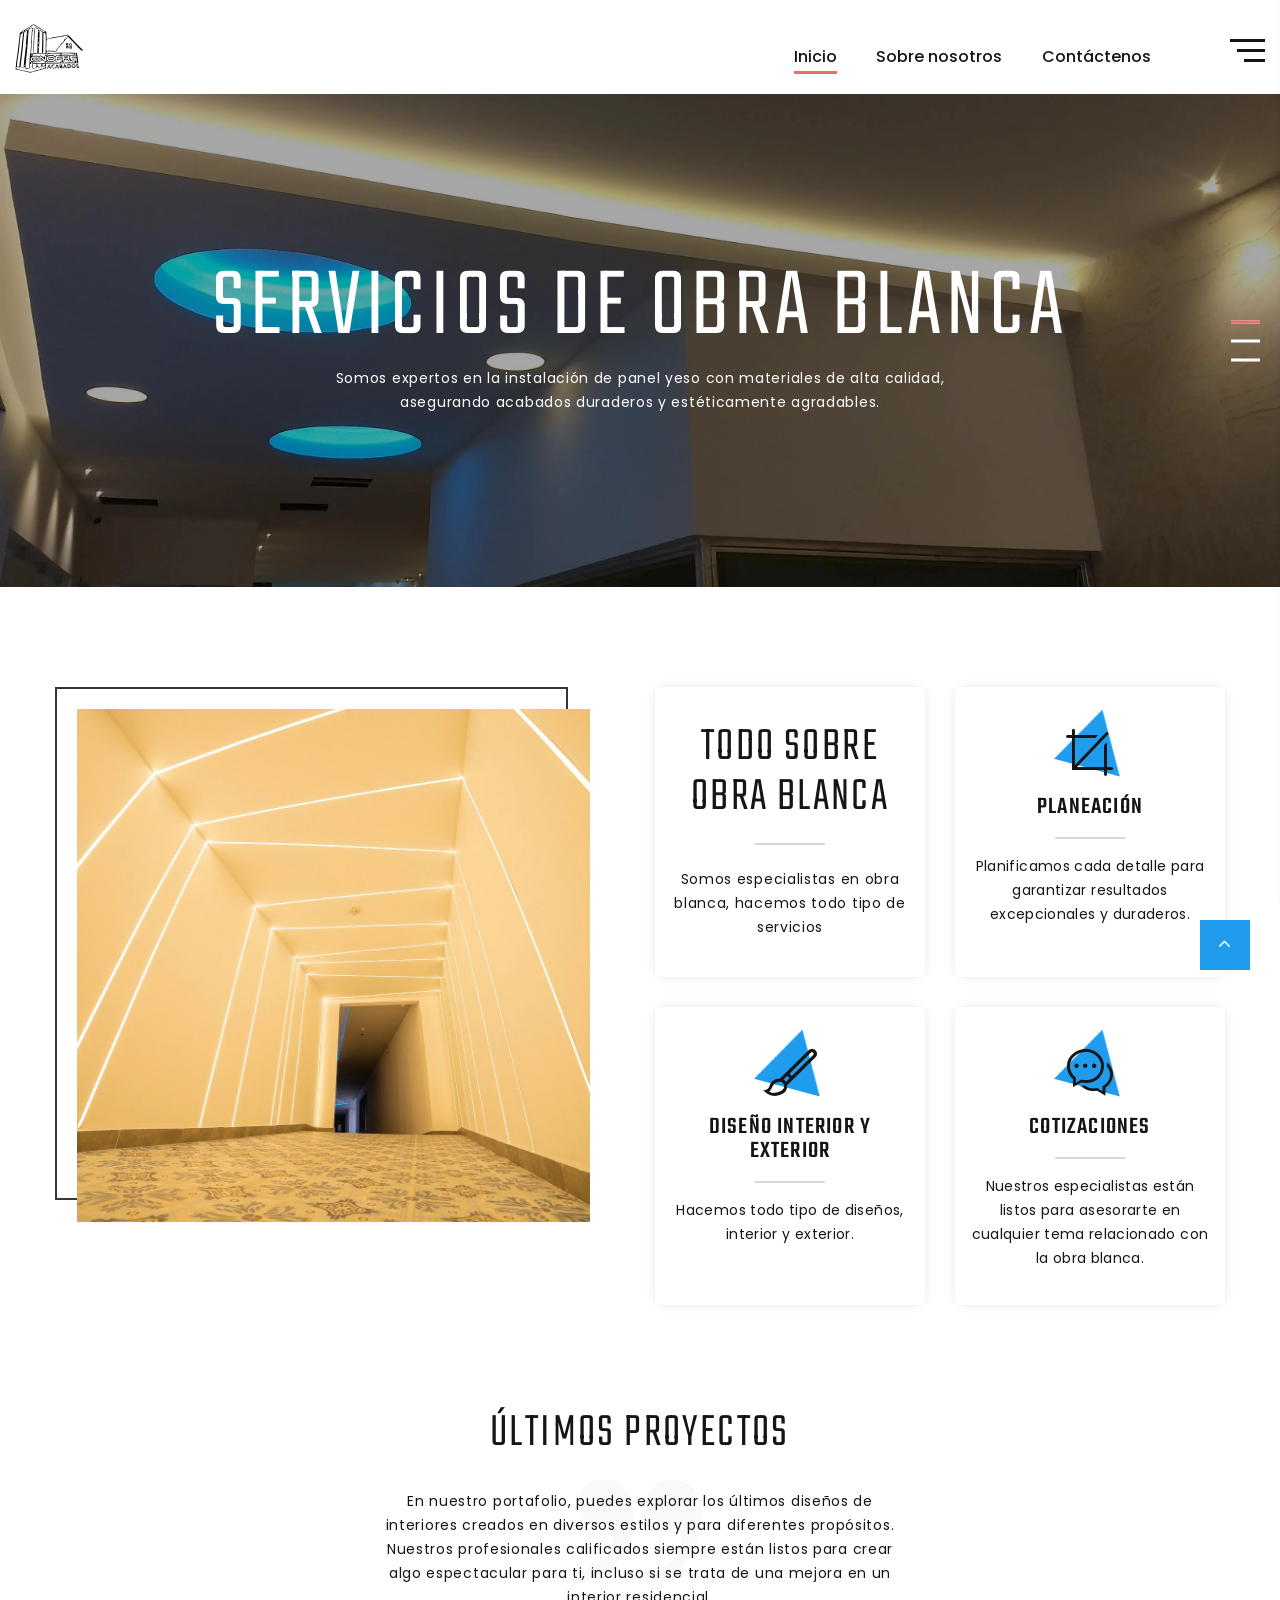
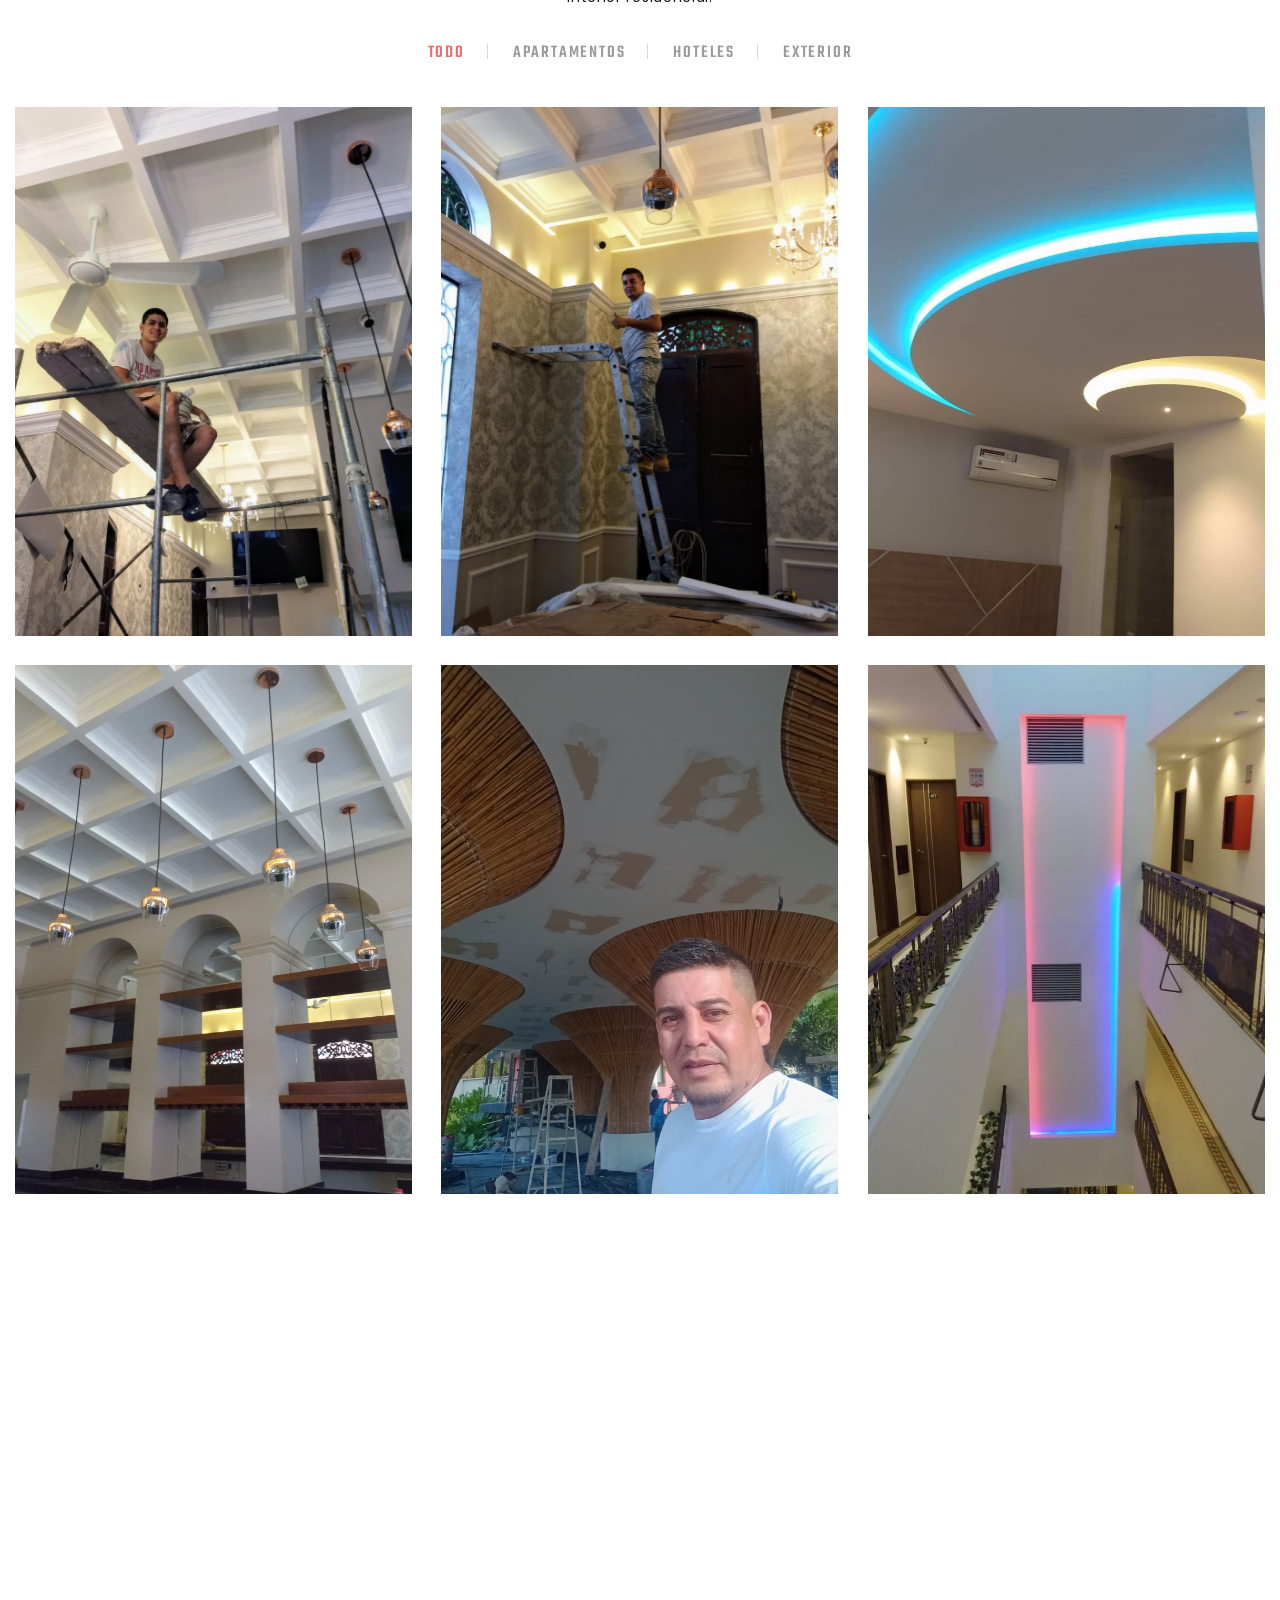
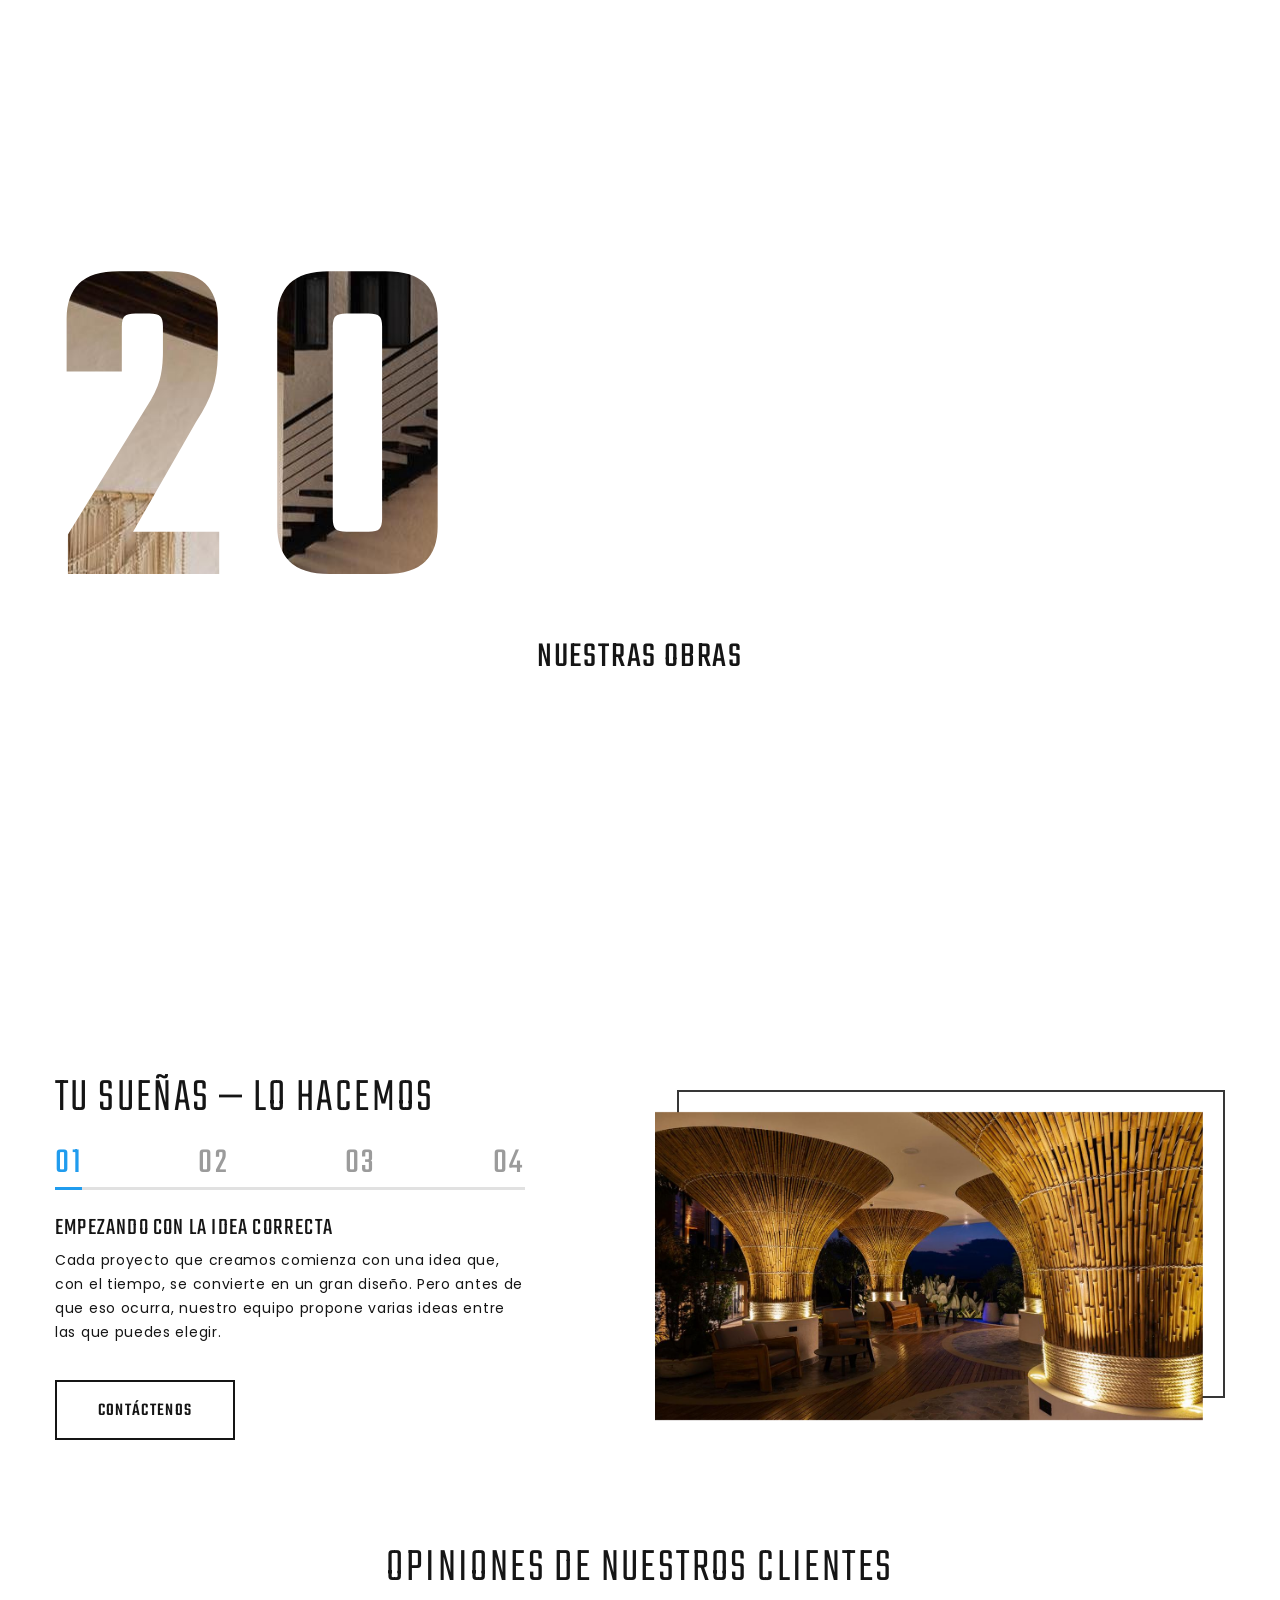
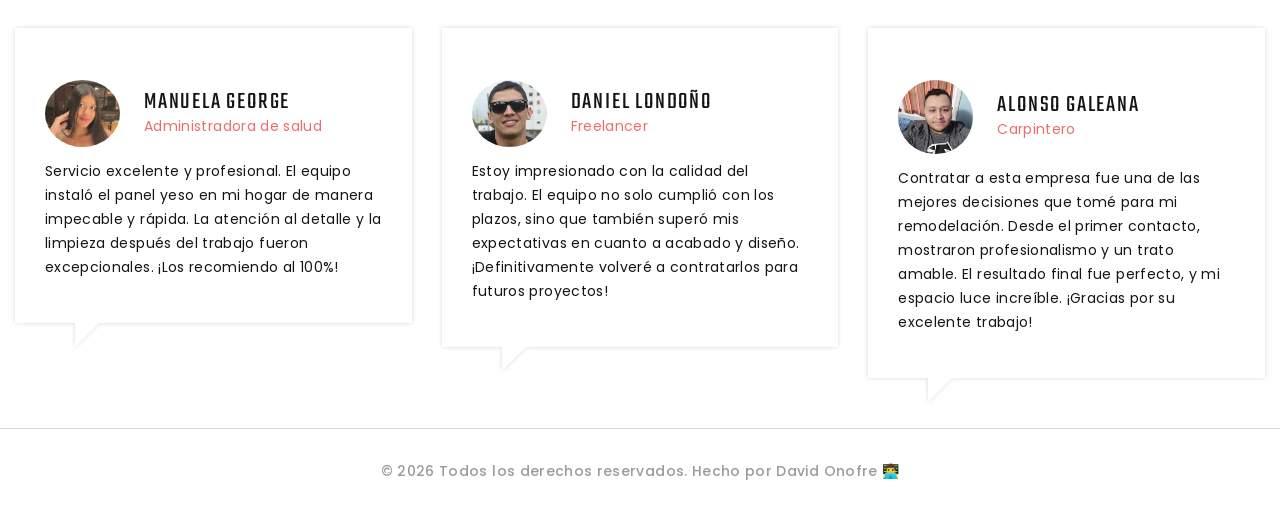
==== commit ccddc0bf: "add index" ====
--- a/index.html
+++ b/index.html
@@ -75,62 +75,42 @@
                     <div class="col-12">
                       <!-- Thumbnail Classic-->
                       <article class="thumbnail thumbnail-mary">
-                        <div class="thumbnail-mary-figure"><img src="images/gallery-image-1-330x240.jpg" alt=""
-                            width="330" height="240" />
-                        </div>
-                        <div class="thumbnail-mary-caption"><a class="icon fl-bigmug-line-zoom60"
-                            href="images/grid-gallery-4-1200x800-original.jpg" data-lightgallery="item"><img
-                              src="images/gallery-image-1-330x240.jpg" alt="" width="330" height="240" /></a>
+                        <div class="thumbnail-mary-figure"><img src="images/o.jpeg" alt="" width="330" height="240" />
+                        </div>
+                        <div class="thumbnail-mary-caption"><a class="icon fl-bigmug-line-zoom60" href="images/o.jpeg"
+                            data-lightgallery="item"><img src="images/o.jpeg" alt="" width="330" height="240" /></a>
                         </div>
                       </article>
                     </div>
                     <div class="col-12">
                       <!-- Thumbnail Classic-->
                       <article class="thumbnail thumbnail-mary">
-                        <div class="thumbnail-mary-figure"><img src="images/gallery-image-2-330x240.jpg" alt=""
-                            width="330" height="240" />
+                        <div class="thumbnail-mary-figure"><img src="images/rayo.jpeg" alt="" width="330"
+                            height="240" />
                         </div>
                         <div class="thumbnail-mary-caption"><a class="icon fl-bigmug-line-zoom60"
-                            href="images/fullwidth-masonry-gallery-10-1200x800-original.jpg"
-                            data-lightgallery="item"><img src="images/gallery-image-2-330x240.jpg" alt="" width="330"
-                              height="240" /></a>
+                            href="images/rayo.jpeg" data-lightgallery="item"><img src="images/rayo.jpeg" alt=""
+                              width="330" height="240" /></a>
                         </div>
                       </article>
                     </div>
                     <div class="col-12">
                       <!-- Thumbnail Classic-->
                       <article class="thumbnail thumbnail-mary">
-                        <div class="thumbnail-mary-figure"><img src="images/gallery-image-3-330x240.jpg" alt=""
-                            width="330" height="240" />
-                        </div>
-                        <div class="thumbnail-mary-caption"><a class="icon fl-bigmug-line-zoom60"
-                            href="images/fullwidth-gallery-4-1200x800-original.jpg" data-lightgallery="item"><img
-                              src="images/gallery-image-3-330x240.jpg" alt="" width="330" height="240" /></a>
+                        <div class="thumbnail-mary-figure"><img src="images/e.jpeg" alt="" width="330" height="240" />
+                        </div>
+                        <div class="thumbnail-mary-caption"><a class="icon fl-bigmug-line-zoom60" href="images/e.jpeg"
+                            data-lightgallery="item"><img src="images/e.jpeg" alt="" width="330" height="240" /></a>
                         </div>
                       </article>
                     </div>
                     <div class="col-12">
                       <!-- Thumbnail Classic-->
                       <article class="thumbnail thumbnail-mary">
-                        <div class="thumbnail-mary-figure"><img src="images/gallery-image-4-330x240.jpg" alt=""
-                            width="330" height="240" />
-                        </div>
-                        <div class="thumbnail-mary-caption"><a class="icon fl-bigmug-line-zoom60"
-                            href="images/masonry-gallery-4-1200x800-original.jpg" data-lightgallery="item"><img
-                              src="images/gallery-image-4-330x240.jpg" alt="" width="330" height="240" /></a>
-                        </div>
-                      </article>
-                    </div>
-                    <div class="col-12">
-                      <!-- Thumbnail Classic-->
-                      <article class="thumbnail thumbnail-mary">
-                        <div class="thumbnail-mary-figure"><img src="images/gallery-image-5-330x240.jpg" alt=""
-                            width="330" height="240" />
-                        </div>
-                        <div class="thumbnail-mary-caption"><a class="icon fl-bigmug-line-zoom60"
-                            href="images/fullwidth-masonry-gallery-6-1200x800-original.jpg"
-                            data-lightgallery="item"><img src="images/gallery-image-5-330x240.jpg" alt="" width="330"
-                              height="240" /></a>
+                        <div class="thumbnail-mary-figure"><img src="images/a.jpeg" alt="" width="330" height="240" />
+                        </div>
+                        <div class="thumbnail-mary-caption"><a class="icon fl-bigmug-line-zoom60" href="images/a.jpeg"
+                            data-lightgallery="item"><img src="images/a.jpeg" alt="" width="330" height="240" /></a>
                         </div>
                       </article>
                     </div>
@@ -146,36 +126,33 @@
     <section class="section swiper-container swiper-slider swiper-slider-classic" data-loop="true" data-autoplay="5000"
       data-simulate-touch="true" data-direction="vertical" data-nav="false">
       <div class="swiper-wrapper text-center">
-        <div class="swiper-slide context-dark" data-slide-bg="images/img4.jpg">
+        <div class="swiper-slide context-dark" data-slide-bg="images/img4.webp">
           <div class="swiper-slide-caption section-md">
             <div class="container">
-              <h1 data-caption-animate="fadeInLeft" data-caption-delay="0">Innovative and affordable</h1>
-              <p class="text-width-large" data-caption-animate="fadeInRight" data-caption-delay="100">Our team uses
-                innovations combined with customized interior planning to deliver the best interior design for your home
-                or office while saving costs.</p><a class="button button-primary button-ujarak" href="#"
-                data-caption-animate="fadeInUp" data-caption-delay="200">Get in touch</a>
-            </div>
-          </div>
-        </div>
-        <div class="swiper-slide context-dark" data-slide-bg="images/principal2.jpeg">
+              <h1 data-caption-animate="fadeInLeft" data-caption-delay="0">Servicios de Obra Blanca</h1>
+              <p class="text-width-large" data-caption-animate="fadeInRight" data-caption-delay="100">Somos expertos en
+                la instalación de panel yeso con materiales de alta calidad, asegurando acabados
+                duraderos y estéticamente agradables.</p>
+            </div>
+          </div>
+        </div>
+        <div class="swiper-slide context-dark" data-slide-bg="images/principal2.webp">
           <div class="swiper-slide-caption section-md">
             <div class="container">
-              <h1 data-caption-animate="fadeInLeft" data-caption-delay="0">Committed and professional</h1>
-              <p class="text-width-large" data-caption-animate="fadeInRight" data-caption-delay="100">All our designers
-                and architects are completely committed to the end result, while being fully professional in all aspects
-                of interior planning and design.</p><a class="button button-primary button-ujarak" href="#"
-                data-caption-animate="fadeInUp" data-caption-delay="200">Get in touch</a>
-            </div>
-          </div>
-        </div>
-        <div class="swiper-slide context-dark" data-slide-bg="images/principal.jpeg">
+              <h1 data-caption-animate="fadeInLeft" data-caption-delay="0">Excelencia en Acabados</h1>
+              <p class="text-width-large" data-caption-animate="fadeInRight" data-caption-delay="100">Como expertos en
+                obra blanca, ofrecemos acabados interiores o exteriores de calidad superior, asegurando que cada
+                detalle, desde paredes hasta techos, esté perfectamente acabado.</p>
+            </div>
+          </div>
+        </div>
+        <div class="swiper-slide context-dark" data-slide-bg="images/principal.webp">
           <div class="swiper-slide-caption section-md">
             <div class="container">
-              <h1 data-caption-animate="fadeInLeft" data-caption-delay="0">Harmonious and cozy</h1>
-              <p class="text-width-large" data-caption-animate="fadeInRight" data-caption-delay="100">We develop
-                individual room concepts for private and commercial use. Our team focuses on the interior design of
-                private living rooms, hotels, offices, and more.</p><a class="button button-primary button-ujarak"
-                href="#" data-caption-animate="fadeInUp" data-caption-delay="200">Get in touch</a>
+              <h1 data-caption-animate="fadeInLeft" data-caption-delay="0">Remodelaciones con Estilo</h1>
+              <p class="text-width-large" data-caption-animate="fadeInRight" data-caption-delay="100">Transformamos tu
+                espacio con servicios profesionales de obra blanca, desde drywall hasta acabados de lujo, adaptados a
+                tus necesidades.</p>
             </div>
           </div>
         </div>
@@ -369,30 +346,30 @@
             <div class="row justify-content-center border-2-column offset-top-xl-26">
               <div class="col-9 col-sm-6">
                 <div class="counter-amy">
-                  <div class="counter-amy-number"><span class="counter">2</span><span class="symbol">k</span>
-                  </div>
-                  <h6 class="counter-amy-title">Interiors</h6>
+                  <div class="counter-amy-number"><span class="counter">100</span><span class="symbol">+</span>
+                  </div>
+                  <h6 class="counter-amy-title">Proyectos</h6>
                 </div>
               </div>
               <div class="col-9 col-sm-6">
                 <div class="counter-amy">
-                  <div class="counter-amy-number"><span class="counter">40</span>
-                  </div>
-                  <h6 class="counter-amy-title">Monthly designs</h6>
+                  <div class="counter-amy-number"><span class="counter">2</span>
+                  </div>
+                  <h6 class="counter-amy-title">Proyectos mensuales</h6>
                 </div>
               </div>
               <div class="col-9 col-sm-6">
                 <div class="counter-amy">
-                  <div class="counter-amy-number"><span class="counter">12</span>
-                  </div>
-                  <h6 class="counter-amy-title">Awards</h6>
+                  <div class="counter-amy-number"><span class="counter">130</span>
+                  </div>
+                  <h6 class="counter-amy-title">Clientes Satisfechos</h6>
                 </div>
               </div>
               <div class="col-9 col-sm-6">
                 <div class="counter-amy">
-                  <div class="counter-amy-number"><span class="counter">26</span>
-                  </div>
-                  <h6 class="counter-amy-title">Employees</h6>
+                  <div class="counter-amy-number"><span class="counter">16</span>
+                  </div>
+                  <h6 class="counter-amy-title">Empleados expertos</h6>
                 </div>
               </div>
             </div>
@@ -484,23 +461,23 @@
     <!-- What people Say-->
     <section class="section section-sm section-bottom-70 section-fluid bg-default">
       <div class="container-fluid">
-        <h3>What people Say</h3>
+        <h3>Opiniones de nuestros clientes</h3>
         <div class="row row-50 row-sm">
           <div class="col-md-6 col-xl-4 wow fadeInRight">
             <!-- Quote Modern-->
             <article class="quote-modern quote-modern-custom">
               <div class="unit unit-spacing-md align-items-center">
                 <div class="unit-left"><a class="quote-modern-figure" href="#"><img class="img-circles"
-                      src="images/user-11-75x75.jpg" alt="" width="75" height="75" /></a></div>
+                      src="images/recortada.jpg" alt="" width="75" height="75" /></a></div>
                 <div class="unit-body">
-                  <h5 class="quote-modern-cite"><a href="#">Catherine Williams</a></h5>
-                  <p class="quote-modern-status">Local shop owner</p>
+                  <h5 class="quote-modern-cite">Manuela George</h5>
+                  <p class="quote-modern-status">Administradora de salud</p>
                 </div>
               </div>
               <div class="quote-modern-text">
-                <p class="q">I chose Creator because of their knowledge, experience and attention to detail that has
-                  proven invaluable to me in creating a superior finished project, which attracts more clients to my
-                  shop.</p>
+                <p class="q">Servicio excelente y profesional. El equipo instaló el panel yeso en mi hogar de manera
+                  impecable y rápida. La atención al detalle y la limpieza después del trabajo fueron excepcionales.
+                  ¡Los recomiendo al 100%!</p>
               </div>
             </article>
           </div>
@@ -509,15 +486,16 @@
             <article class="quote-modern quote-modern-custom">
               <div class="unit unit-spacing-md align-items-center">
                 <div class="unit-left"><a class="quote-modern-figure" href="#"><img class="img-circles"
-                      src="images/user-12-75x75.jpg" alt="" width="75" height="75" /></a></div>
+                      src="images/daniel.jpg" alt="" width="75" height="75" /></a></div>
                 <div class="unit-body">
-                  <h5 class="quote-modern-cite"><a href="#">Rupert Wood</a></h5>
-                  <p class="quote-modern-status">House owner</p>
+                  <h5 class="quote-modern-cite">Daniel Londoño</h5>
+                  <p class="quote-modern-status">Freelancer</p>
                 </div>
               </div>
               <div class="quote-modern-text">
-                <p class="q">This agency was highly recommended to me. The sensitivity, knowledge, vision and ultimate
-                  execution this firm brought to the table was tremendous. Thank you for the amazing interior!</p>
+                <p class="q">Estoy impresionado con la calidad del trabajo. El equipo no solo cumplió con los plazos,
+                  sino que también superó mis expectativas en cuanto a acabado y diseño. ¡Definitivamente volveré a
+                  contratarlos para futuros proyectos!</p>
               </div>
             </article>
           </div>
@@ -526,15 +504,16 @@
             <article class="quote-modern quote-modern-custom">
               <div class="unit unit-spacing-md align-items-center">
                 <div class="unit-left"><a class="quote-modern-figure" href="#"><img class="img-circles"
-                      src="images/user-20-75x75.jpg" alt="" width="75" height="75" /></a></div>
+                      src="images/recortada3.jpg" alt="" width="75" height="75" /></a></div>
                 <div class="unit-body">
-                  <h5 class="quote-modern-cite"><a href="#">Samantha Brown</a></h5>
-                  <p class="quote-modern-status">Freelancer</p>
+                  <h5 class="quote-modern-cite">Alonso Galeana</h5>
+                  <p class="quote-modern-status">Carpintero</p>
                 </div>
               </div>
               <div class="quote-modern-text">
-                <p class="q">Your professional guidance gave me results that far exceeded my expectations. My clients
-                  thoroughly enjoy the fun, relaxing ambience that the interior design creates. Thank you!</p>
+                <p class="q">Contratar a esta empresa fue una de las mejores decisiones que tomé para mi remodelación.
+                  Desde el primer contacto, mostraron profesionalismo y un trato amable. El resultado final fue
+                  perfecto, y mi espacio luce increíble. ¡Gracias por su excelente trabajo!</p>
               </div>
             </article>
           </div>
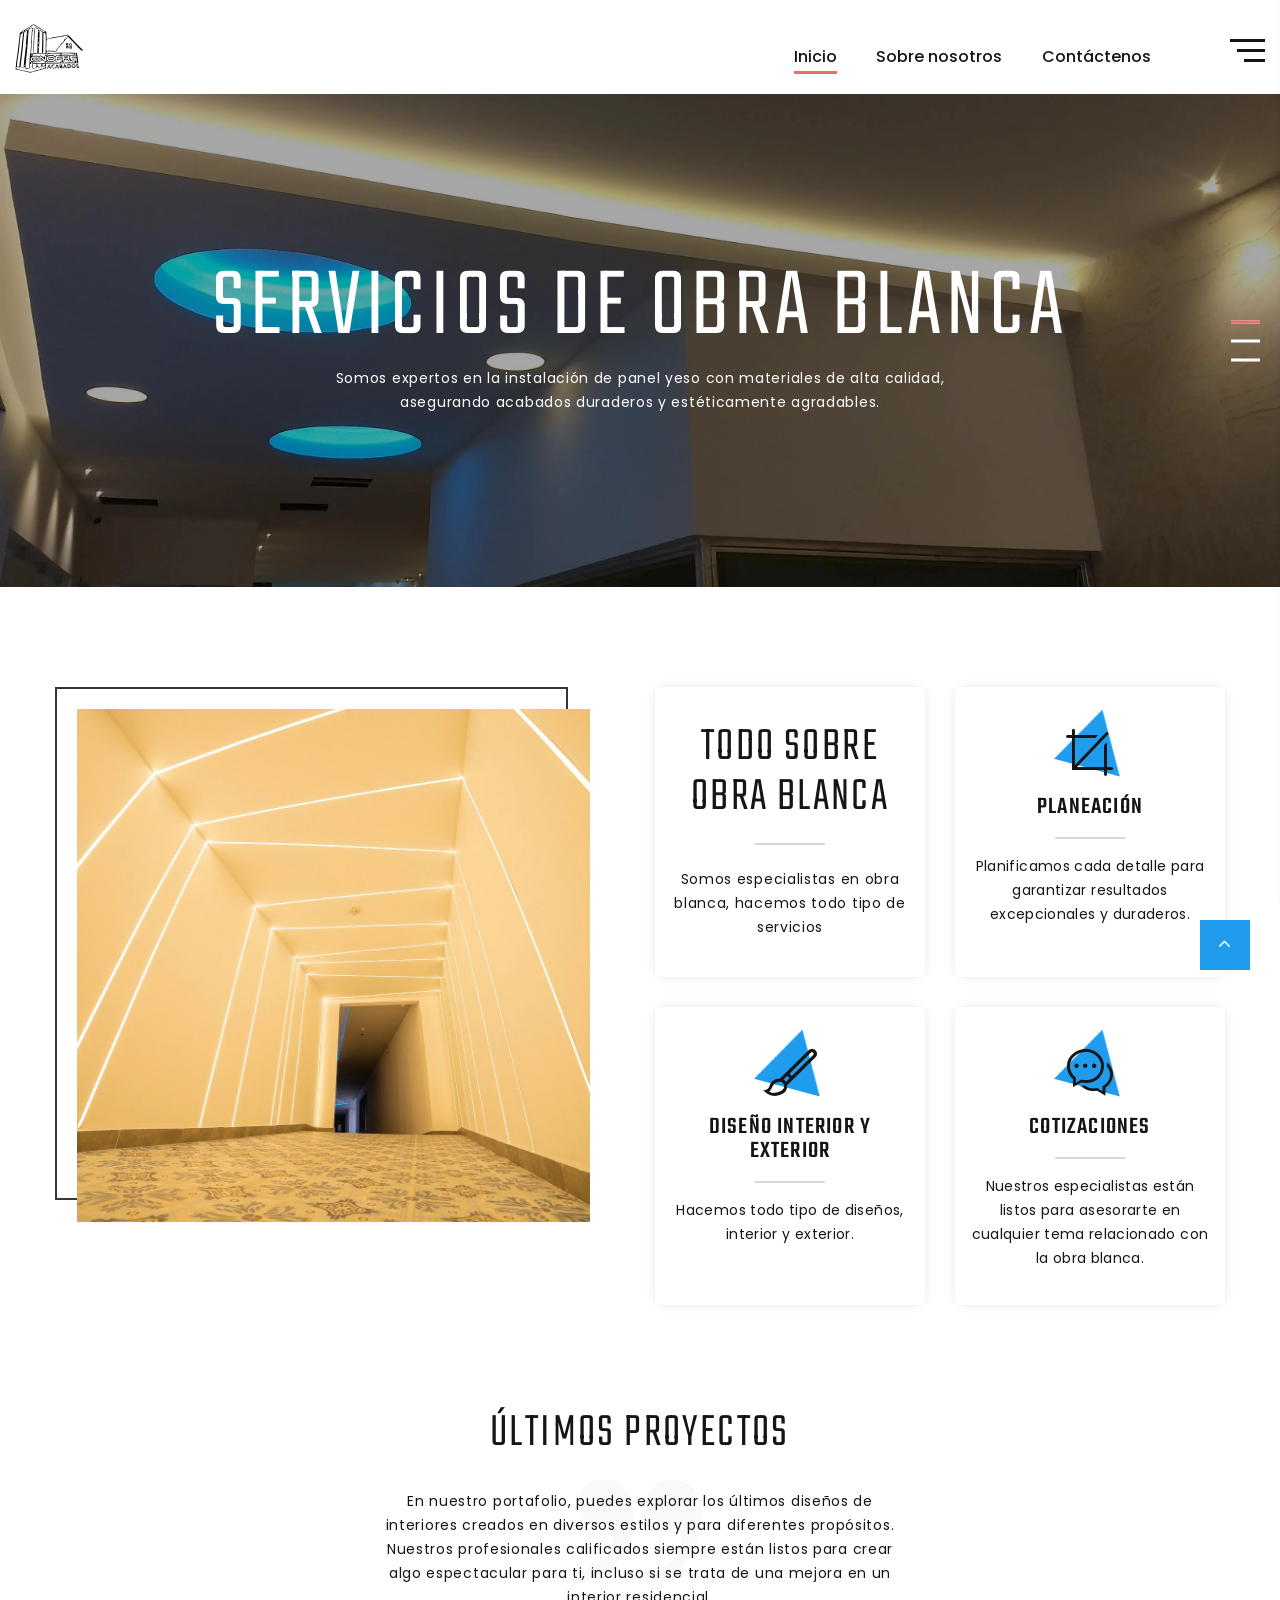
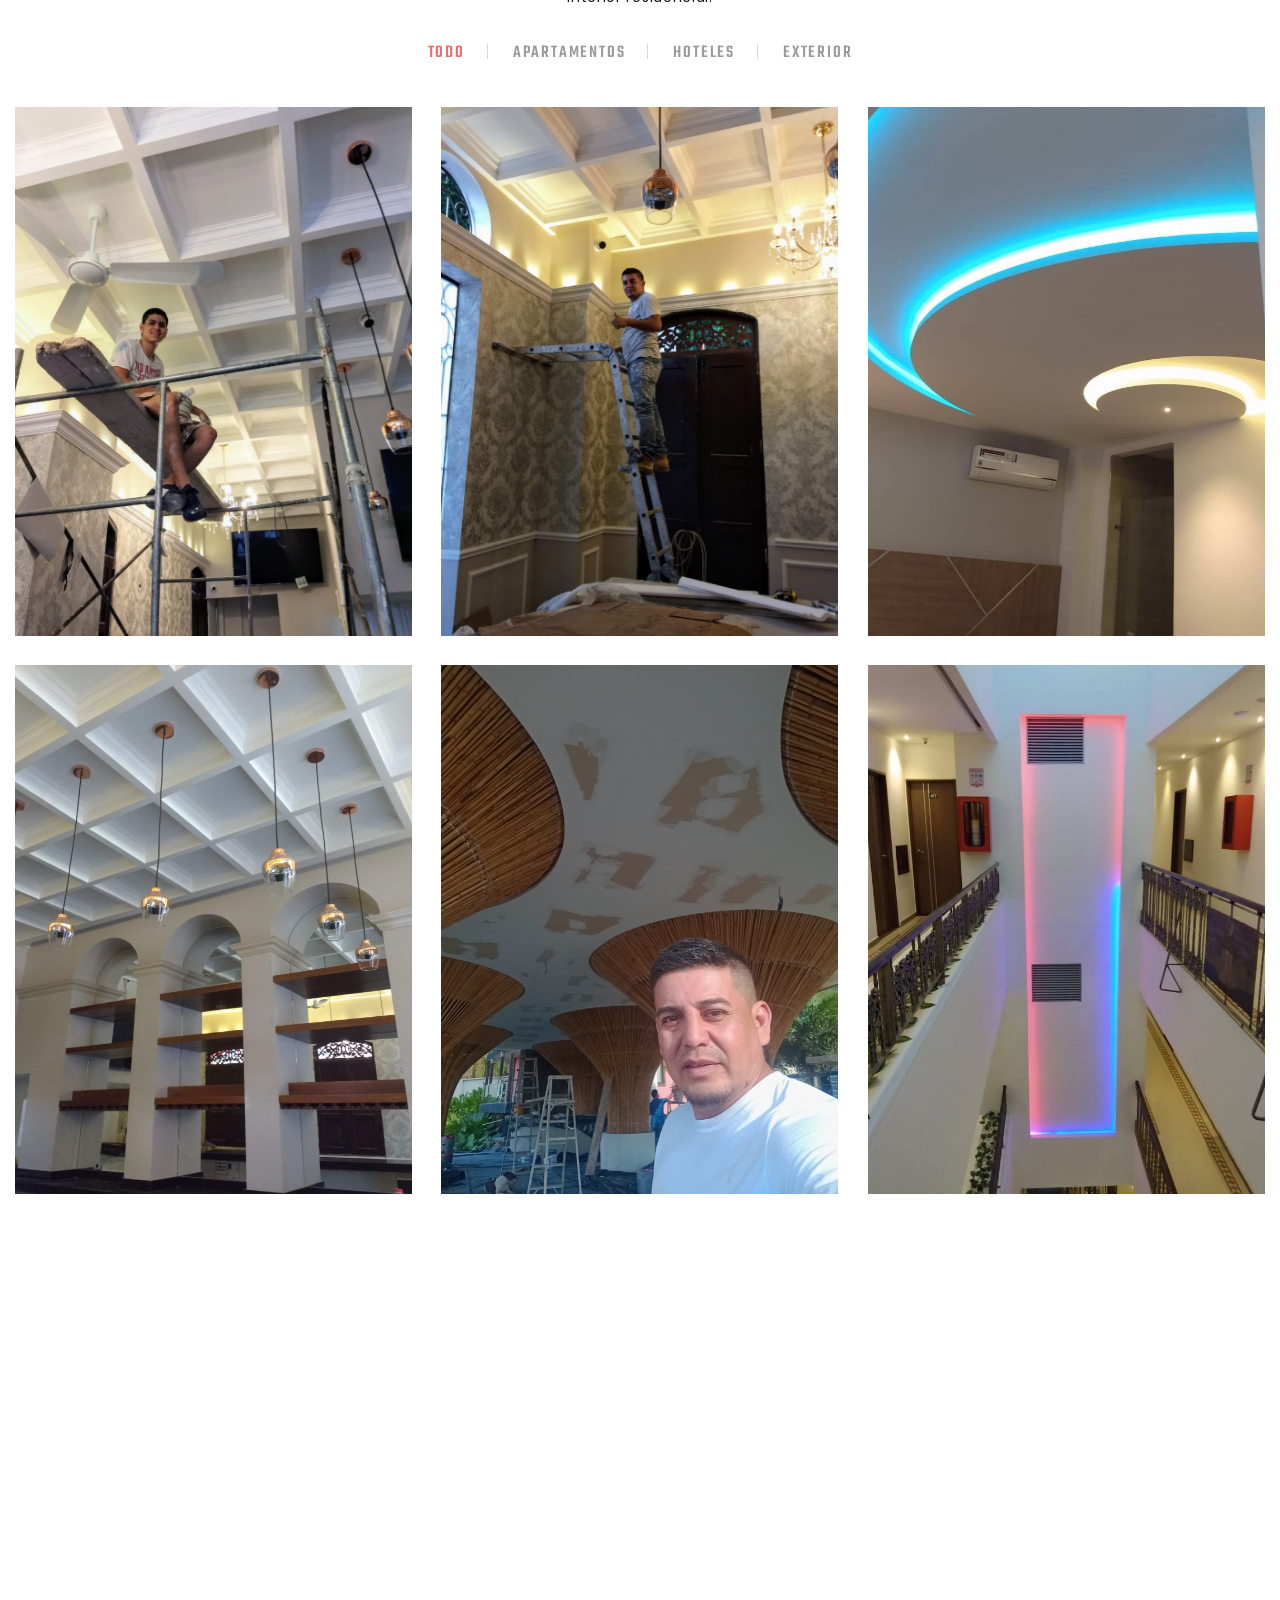
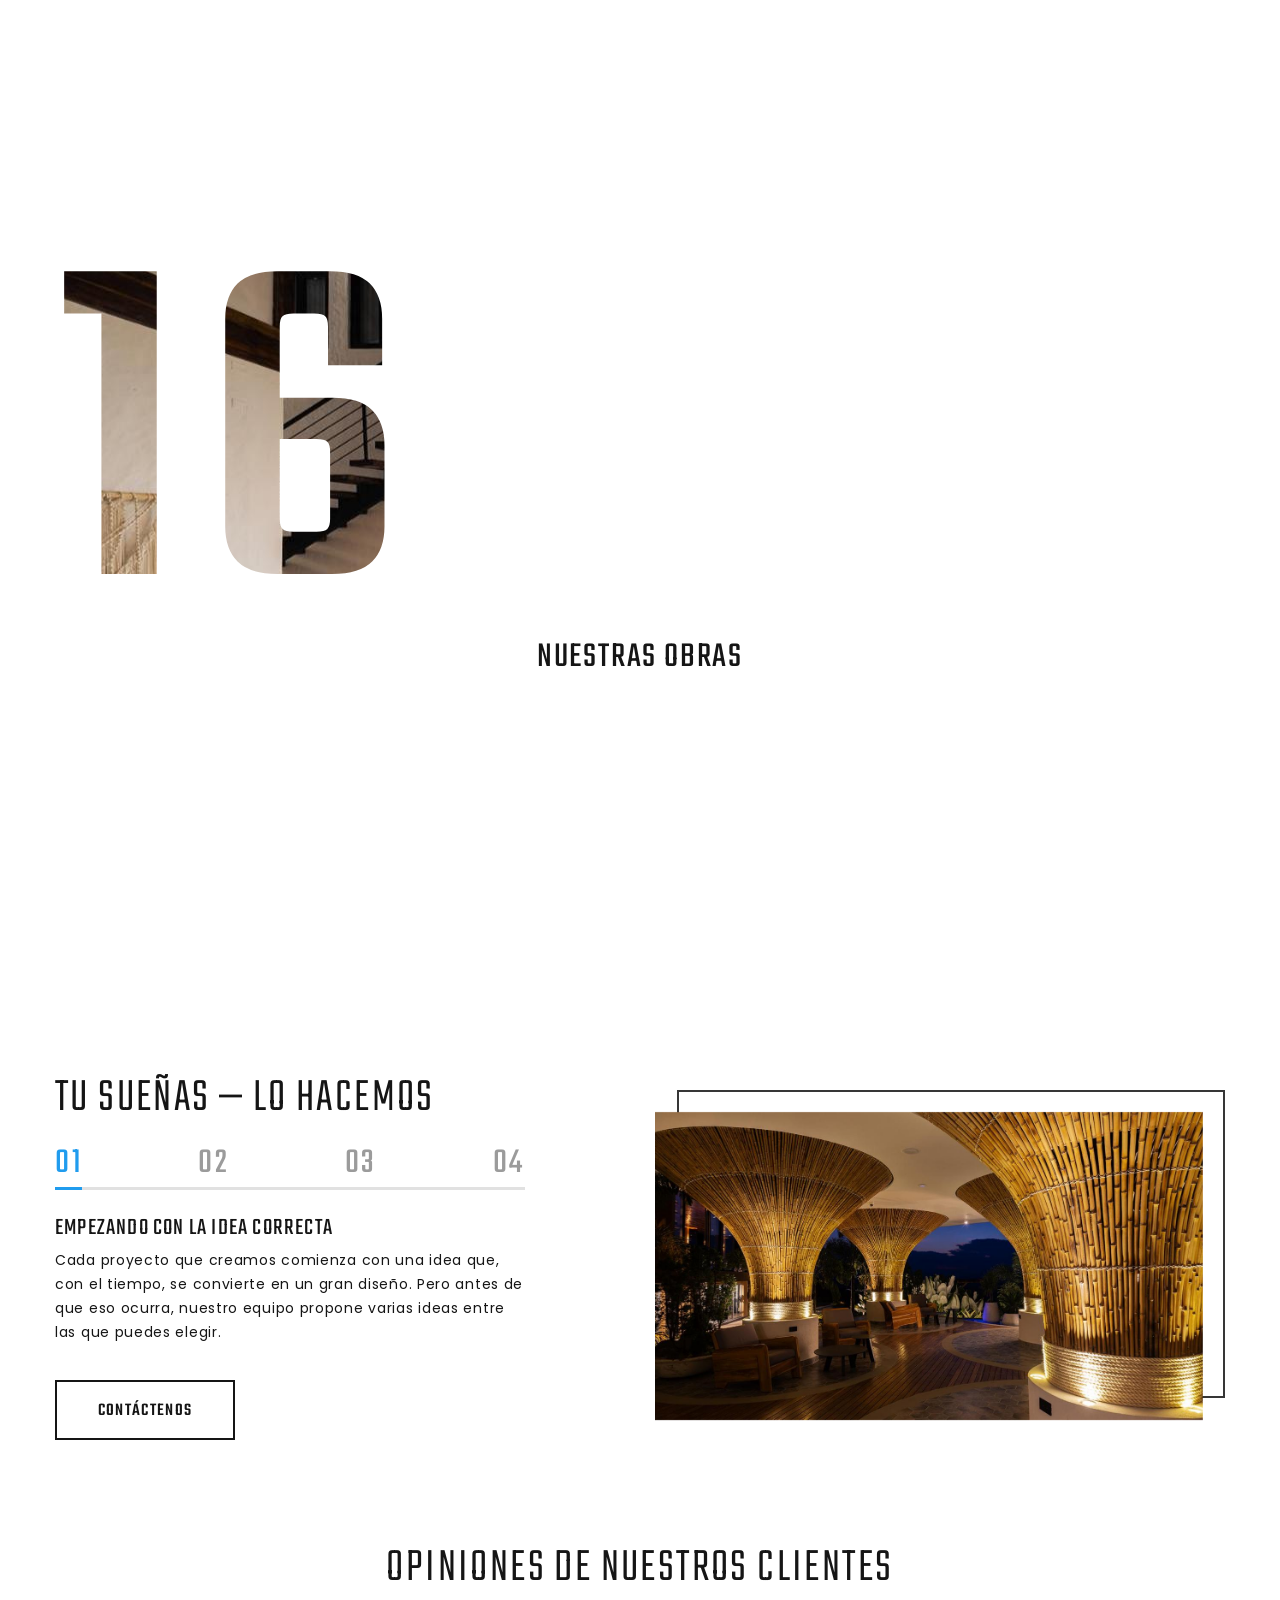
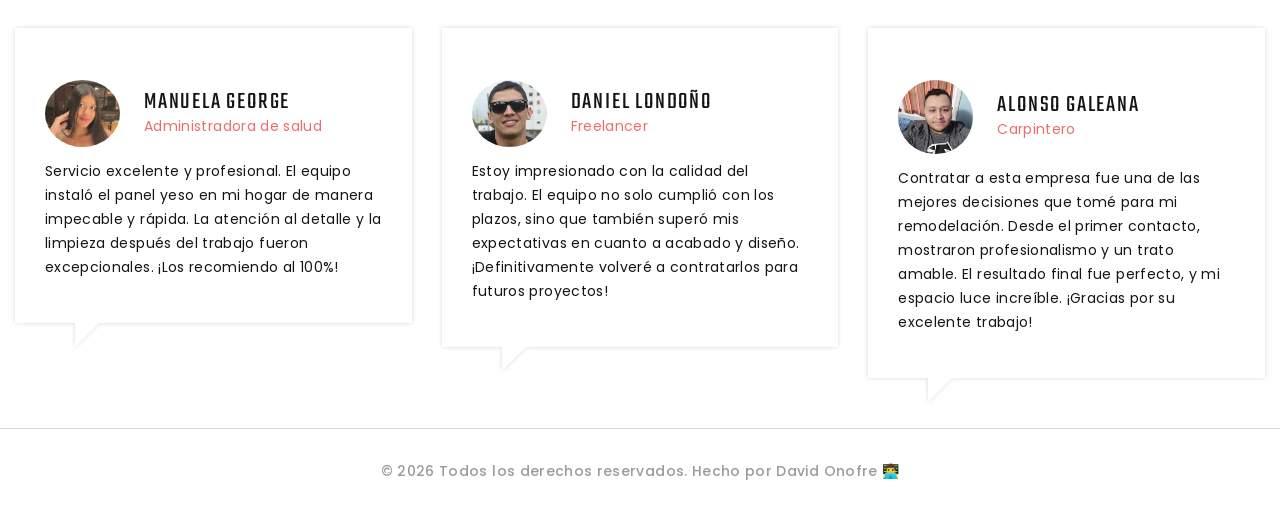
==== commit 96c33414: "add image" ====
--- a/index.html
+++ b/index.html
@@ -15,10 +15,11 @@
   <link rel="stylesheet" href="css/bootstrap.css">
   <link rel="stylesheet" href="css/fonts.css">
   <link rel="stylesheet" href="css/style.css">
-  <!--[if lt IE 10]>
-    <div style="background: #212121; padding: 10px 0; box-shadow: 3px 3px 5px 0 rgba(0,0,0,.3); clear: both; text-align:center; position: relative; z-index:1;"><a href="http://windows.microsoft.com/en-US/internet-explorer/"><img src="images/ie8-panel/warning_bar_0000_us.jpg" border="0" height="42" width="820" alt="You are using an outdated browser. For a faster, safer browsing experience, upgrade for free today."></a></div>
-    <script src="js/html5shiv.min.js"></script>
-    <![endif]-->
+  <meta property="og:title" content="Onofre acabados" />
+  <meta property="og:description" content="Profesionales en acabados de obra blanca" />
+  <meta property="og:image" content="https://onofreacabados.com/images/yo.jpeg" />
+  <meta property="og:url" content="onofreacabados.com" />
+  <meta property="og:type" content="website" />
 </head>
 
 <body>
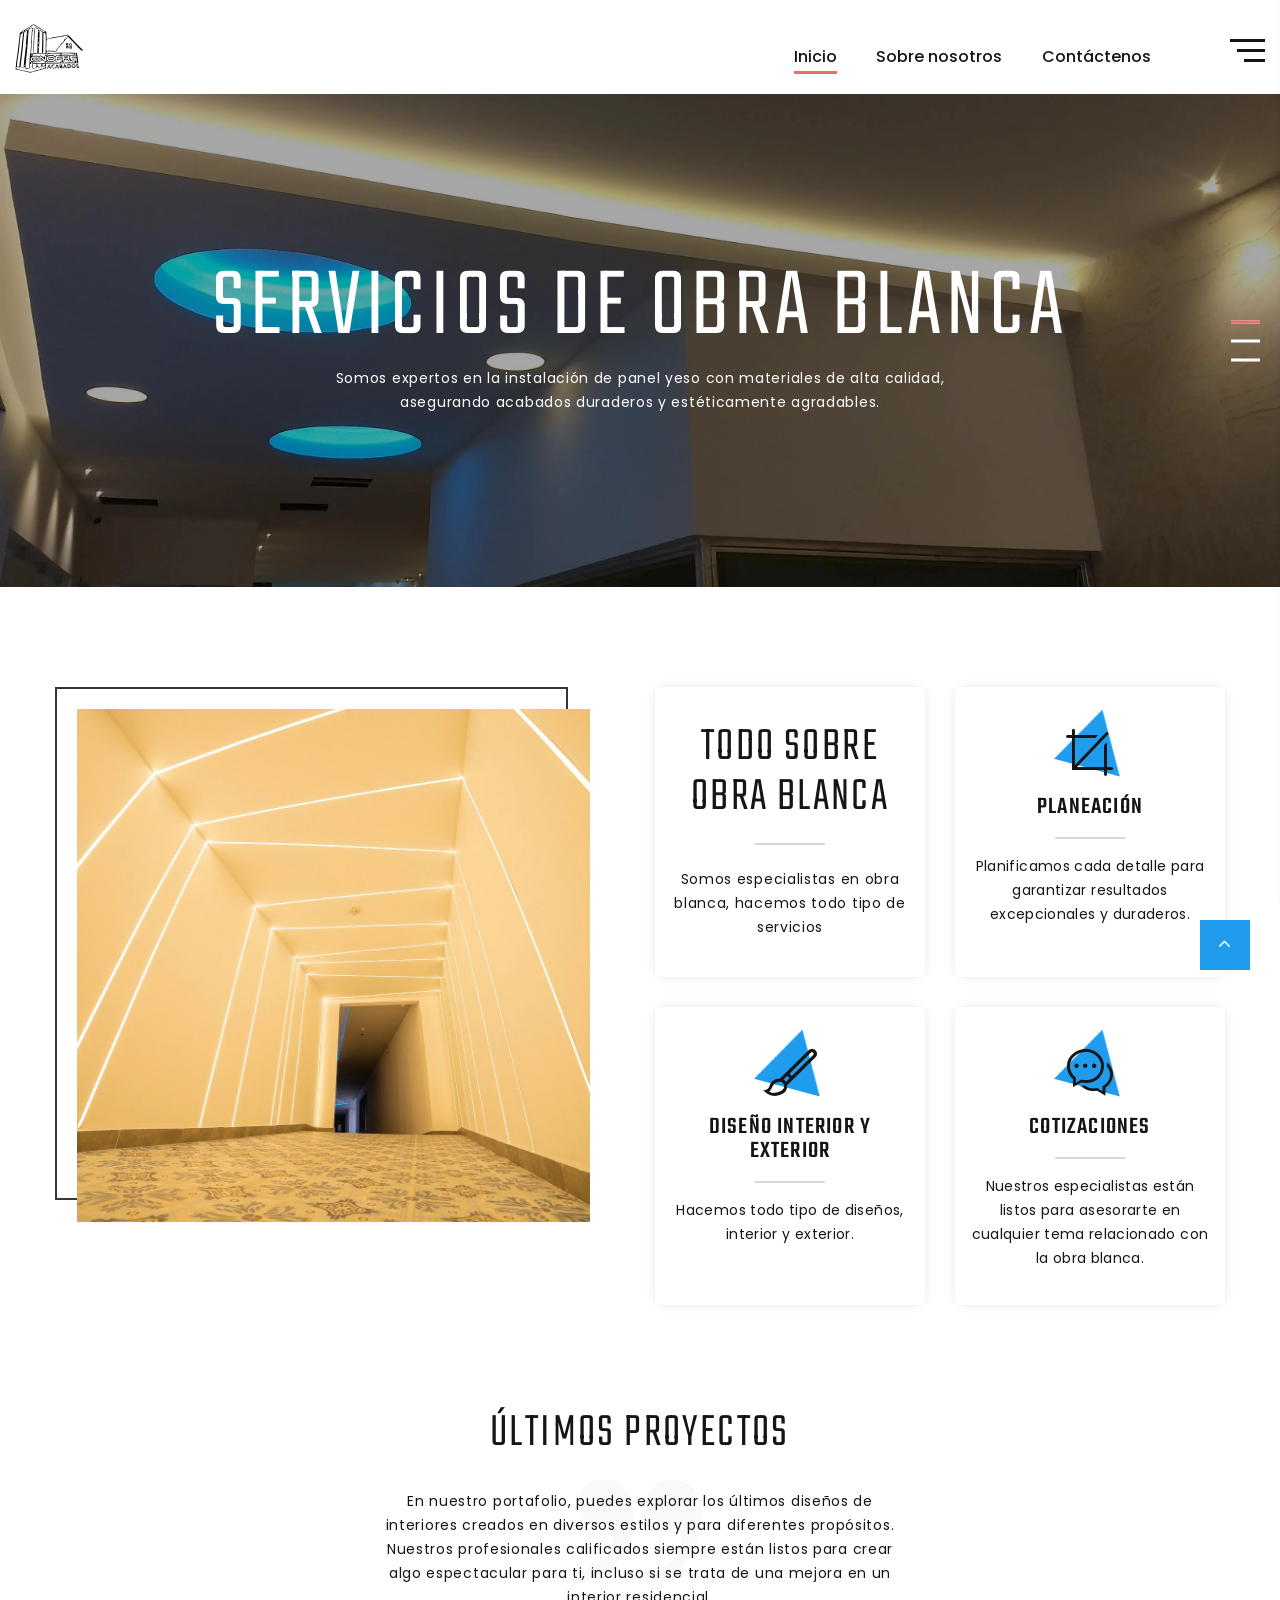
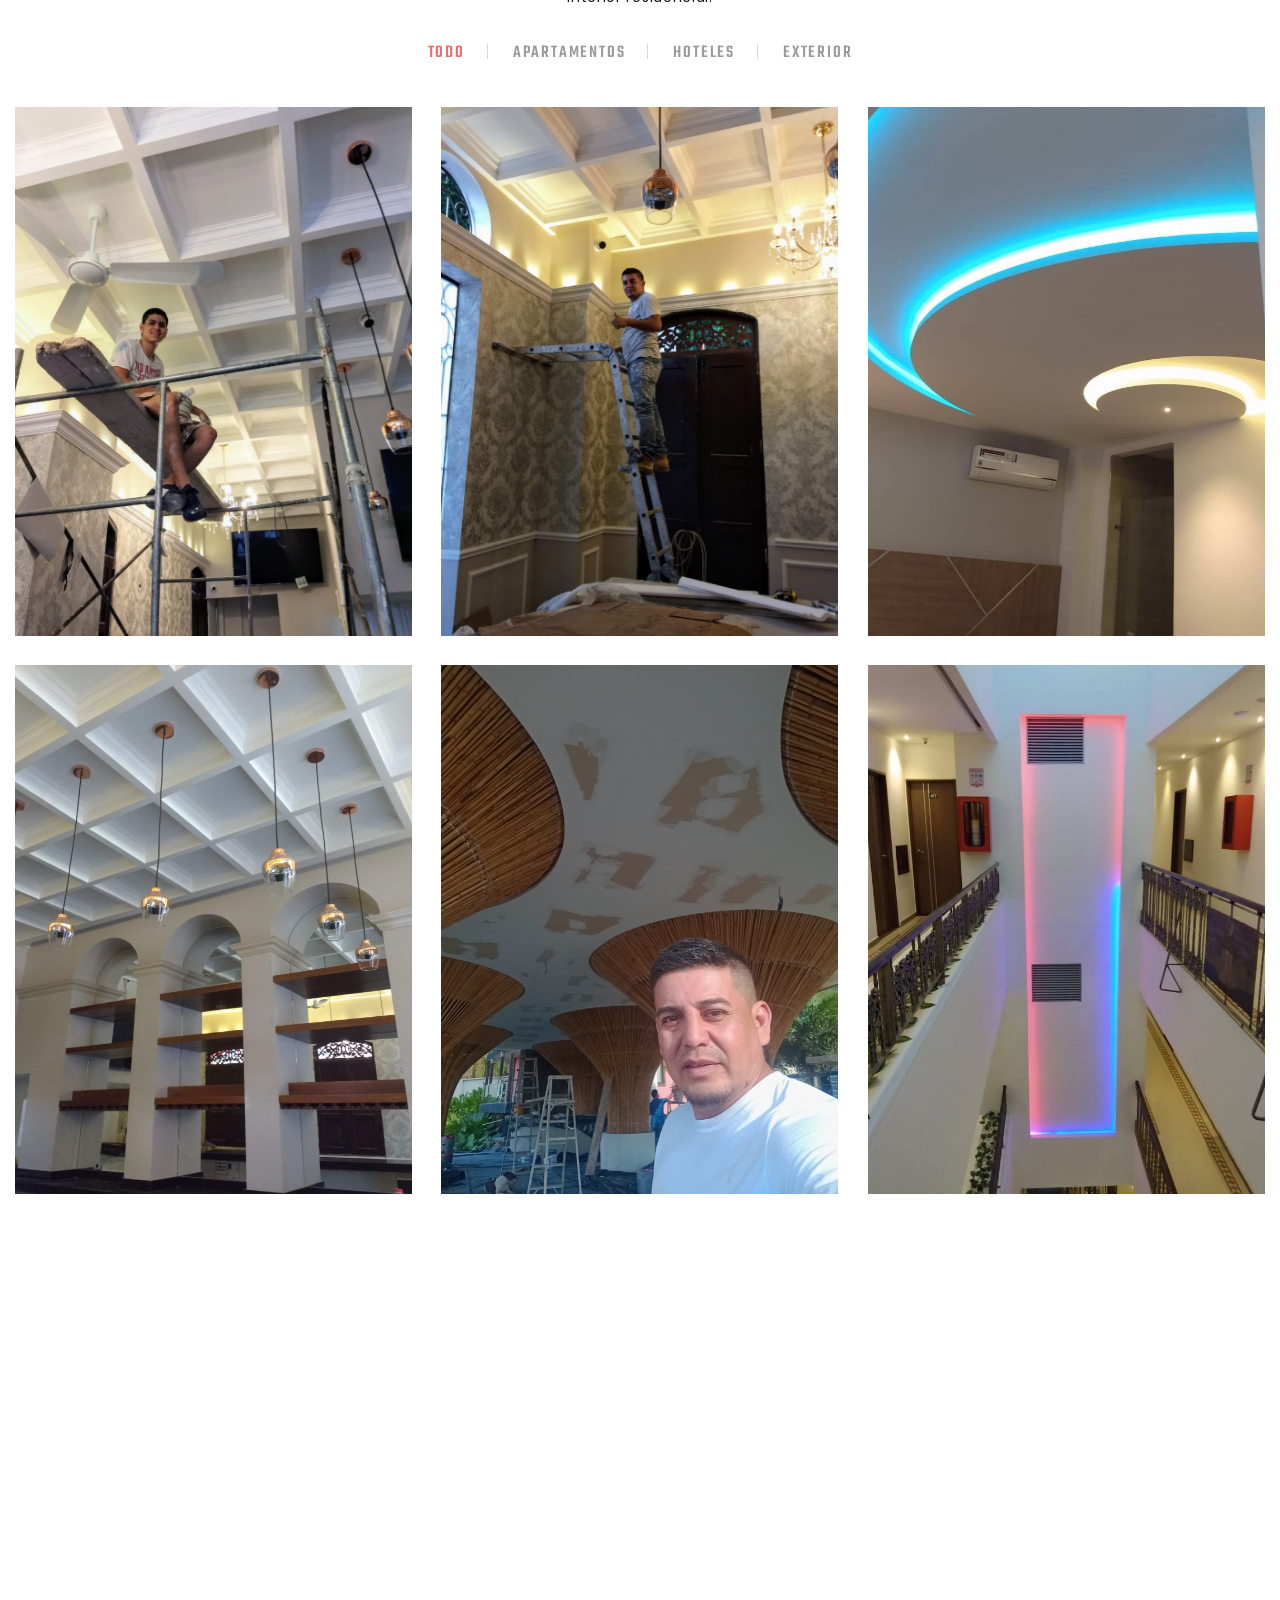
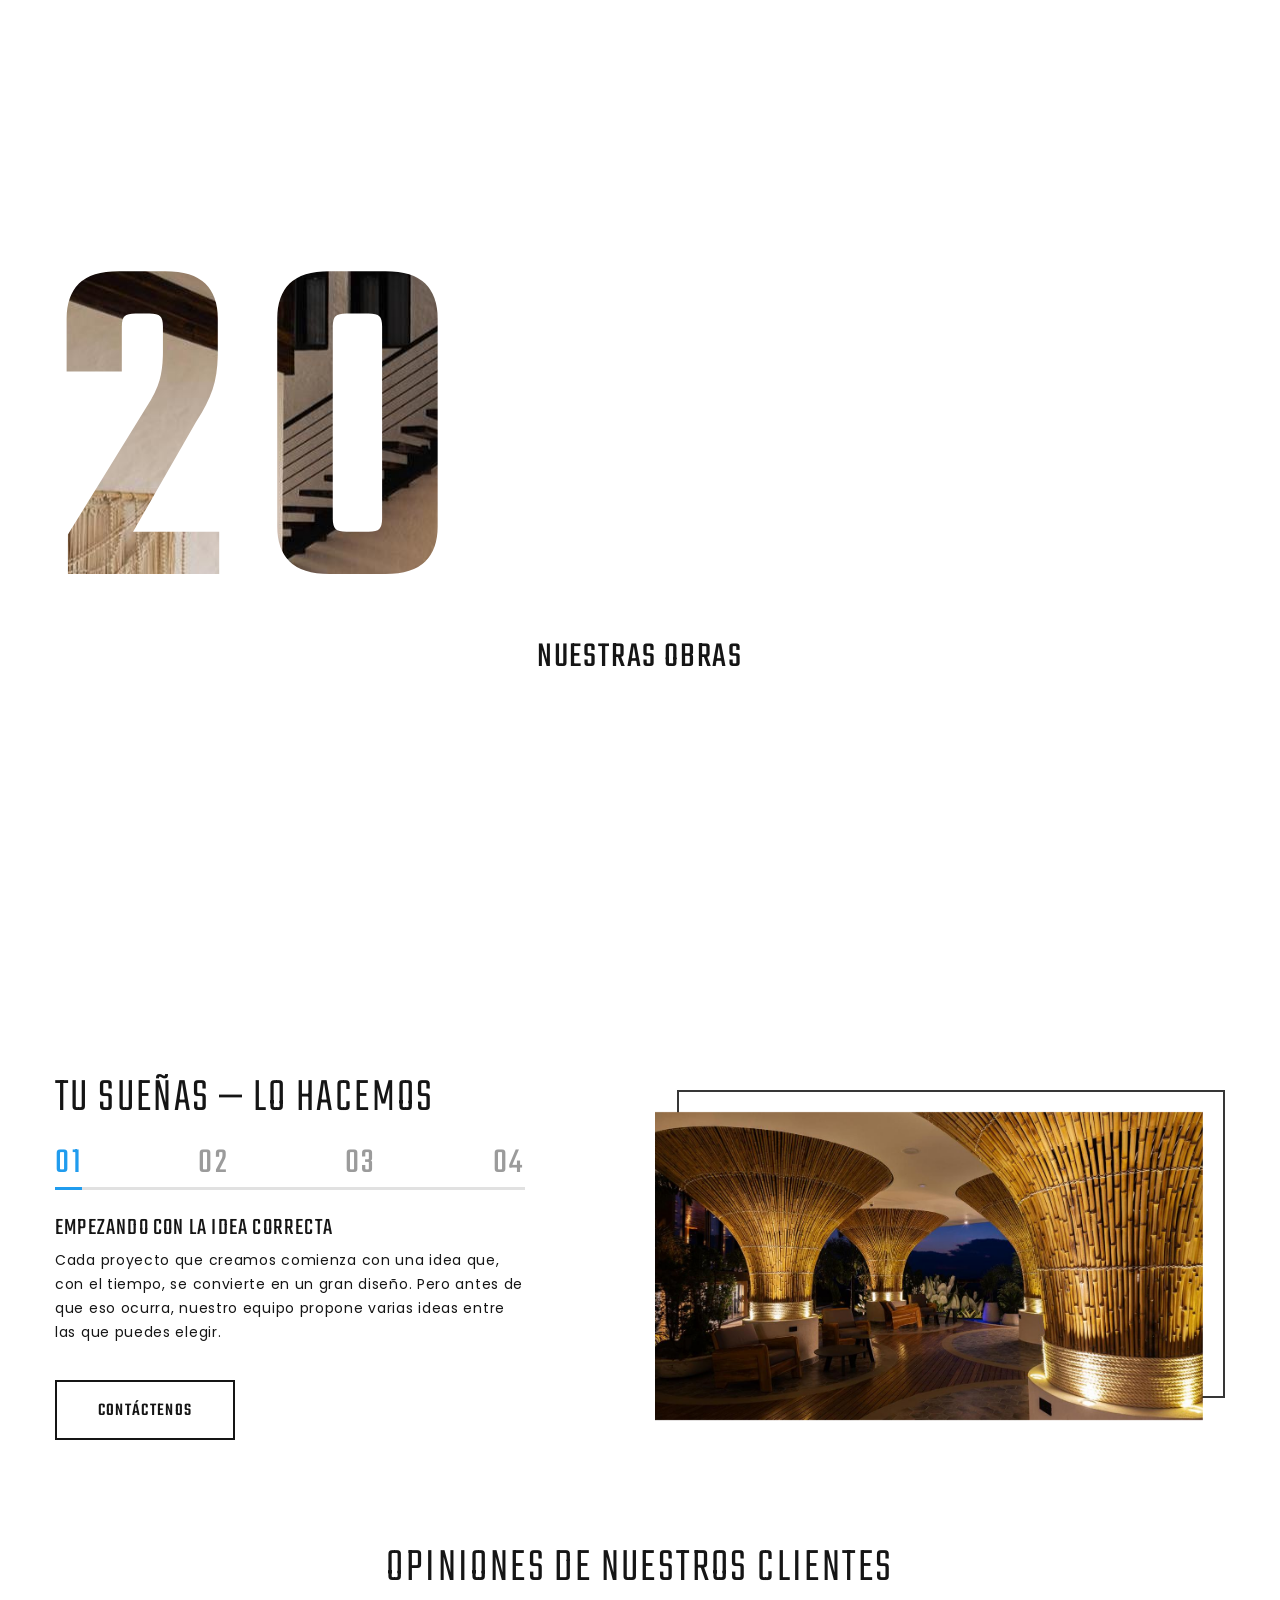
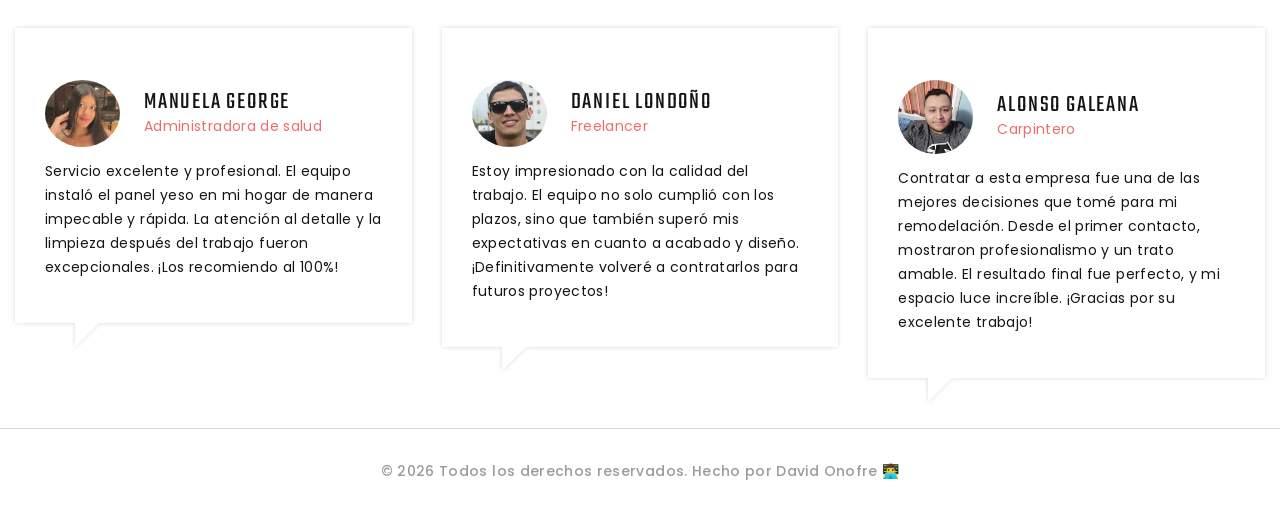
==== commit ddc8ee5a: "last update" ====
--- a/index.html
+++ b/index.html
@@ -76,7 +76,7 @@
                     <div class="col-12">
                       <!-- Thumbnail Classic-->
                       <article class="thumbnail thumbnail-mary">
-                        <div class="thumbnail-mary-figure"><img src="images/o.jpeg" alt="" width="330" height="240" />
+                        <div class="thumbnail-mary-figure2"><img src="images/o.jpeg" alt="" />
                         </div>
                         <div class="thumbnail-mary-caption"><a class="icon fl-bigmug-line-zoom60" href="images/o.jpeg"
                             data-lightgallery="item"><img src="images/o.jpeg" alt="" width="330" height="240" /></a>
@@ -192,7 +192,7 @@
               <div class="col-sm-6 wow fadeInRight" data-wow-delay=".1s">
                 <article class="box-icon-modern box-icon-modern-2">
                   <div class="box-icon-modern-icon fl-bigmug-line-cropping1"></div>
-                  <h5 class="box-icon-modern-title"><a href="#">Planeación</a></h5>
+                  <h5 class="box-icon-modern-title">Planeación</h5>
                   <div class="box-icon-modern-decor"></div>
                   <p class="box-icon-modern-text">Planificamos cada detalle para garantizar resultados excepcionales y
                     duraderos.
@@ -202,7 +202,7 @@
               <div class="col-sm-6 wow fadeInRight" data-wow-delay=".2s">
                 <article class="box-icon-modern box-icon-modern-2">
                   <div class="box-icon-modern-icon fl-bigmug-line-paintbrush9"></div>
-                  <h5 class="box-icon-modern-title"><a href="#">Diseño interior y exterior</a></h5>
+                  <h5 class="box-icon-modern-title">Diseño interior y exterior</h5>
                   <div class="box-icon-modern-decor"></div>
                   <p class="box-icon-modern-text">Hacemos todo tipo de diseños, interior y exterior.</p>
                 </article>
@@ -210,7 +210,7 @@
               <div class="col-sm-6 wow fadeInRight" data-wow-delay=".3s">
                 <article class="box-icon-modern box-icon-modern-2">
                   <div class="box-icon-modern-icon fl-bigmug-line-chat55"></div>
-                  <h5 class="box-icon-modern-title"><a href="#">Cotizaciones</a></h5>
+                  <h5 class="box-icon-modern-title">Cotizaciones</h5>
                   <div class="box-icon-modern-decor"></div>
                   <p class="box-icon-modern-text">Nuestros especialistas están listos para asesorarte en cualquier tema
                     relacionado con la obra blanca.</p>
@@ -378,17 +378,18 @@
           <h4 class="text-spacing-50 ">Nuestras obras</h4>
           <div class="col-lg-6 col-xl-12 align-self-center">
             <div class="row row-30 justify-content-center">
-              <div class="col-sm-6 col-md-5 col-lg-6 col-xl-3 wow fadeInLeft"><a class="clients-classic" href="#"><img
-                    src="images/mantras_logo.jpg" alt="" width="270" height="117" /></a></div>
+              <div class="col-sm-6 col-md-5 col-lg-6 col-xl-3 wow fadeInLeft"><a class="clients-classic"
+                  href="https://www.instagram.com/casamalvavillas/"><img src="images/casa_malva.jpg" alt="" width="270"
+                    height="117" /></a></div>
               <div class="col-sm-6 col-md-5 col-lg-6 col-xl-3 wow fadeInLeft" data-wow-delay=".1s"><a
-                  class="clients-classic" href="#"><img src="images/40_copas_logo.png" alt="" width="270"
-                    height="117" /></a></div>
+                  class="clients-classic" href="https://www.instagram.com/40copascali/?hl=es"><img
+                    src="images/40_copas_logo.png" alt="" width="270" height="117" /></a></div>
               <div class="col-sm-6 col-md-5 col-lg-6 col-xl-3 wow fadeInLeft" data-wow-delay=".2s"><a
-                  class="clients-classic" href="#"><img src="images/rosa_negra.png" alt="" width="270"
-                    height="117" /></a></div>
+                  class="clients-classic" href="https://www.instagram.com/rosanegra.restaurante/?hl=es"><img
+                    src="images/rosa_negra.png" alt="" width="270" height="117" /></a></div>
               <div class="col-sm-6 col-md-5 col-lg-6 col-xl-3 wow fadeInLeft" data-wow-delay=".3s"><a
-                  class="clients-classic" href="#"><img src="images/mangata_logo.png" alt="" width="270"
-                    height="117" /></a></div>
+                  class="clients-classic" href="https://www.instagram.com/mangatamotel/"><img
+                    src="images/mangata_logo.png" alt="" width="270" height="117" /></a></div>
             </div>
           </div>
         </div>
@@ -504,7 +505,7 @@
             <!-- Quote Modern-->
             <article class="quote-modern quote-modern-custom">
               <div class="unit unit-spacing-md align-items-center">
-                <div class="unit-left"><a class="quote-modern-figure" href="#"><img class="img-circles"
+                <div class="unit-left"><a class="quote-modern-figure"><img class="img-circles"
                       src="images/recortada3.jpg" alt="" width="75" height="75" /></a></div>
                 <div class="unit-body">
                   <h5 class="quote-modern-cite">Alonso Galeana</h5>
--- a/css/style.css
+++ b/css/style.css
@@ -4317,6 +4317,23 @@
 	transition: all .3s ease;
 }
 
+.thumbnail-mary-figure2 {
+	display: block;
+	width: 420px;
+	height: 308px;
+	overflow: hidden;
+	position: relative;
+}
+
+.thumbnail-mary-figure2 img {
+	width: 100%;
+	height: 100%;
+	object-fit: cover;
+	object-position: center;
+	transition: all 0.3s ease;
+	display: block;
+}
+
 .thumbnail-mary-caption {
 	display: flex;
 	flex-direction: column;
@@ -5846,7 +5863,7 @@
 }
 
 .title-opacity-9 {
-	color: rgba(21, 21, 21, 0.09);
+	color: rgba(21, 21, 21, 0.20);
 }
 
 *+.heading-panel-subtitle {
@@ -6072,7 +6089,6 @@
 
 .clients-classic img {
 	width: 100%;
-	opacity: .5;
 }
 
 @media (min-width: 992px) {
